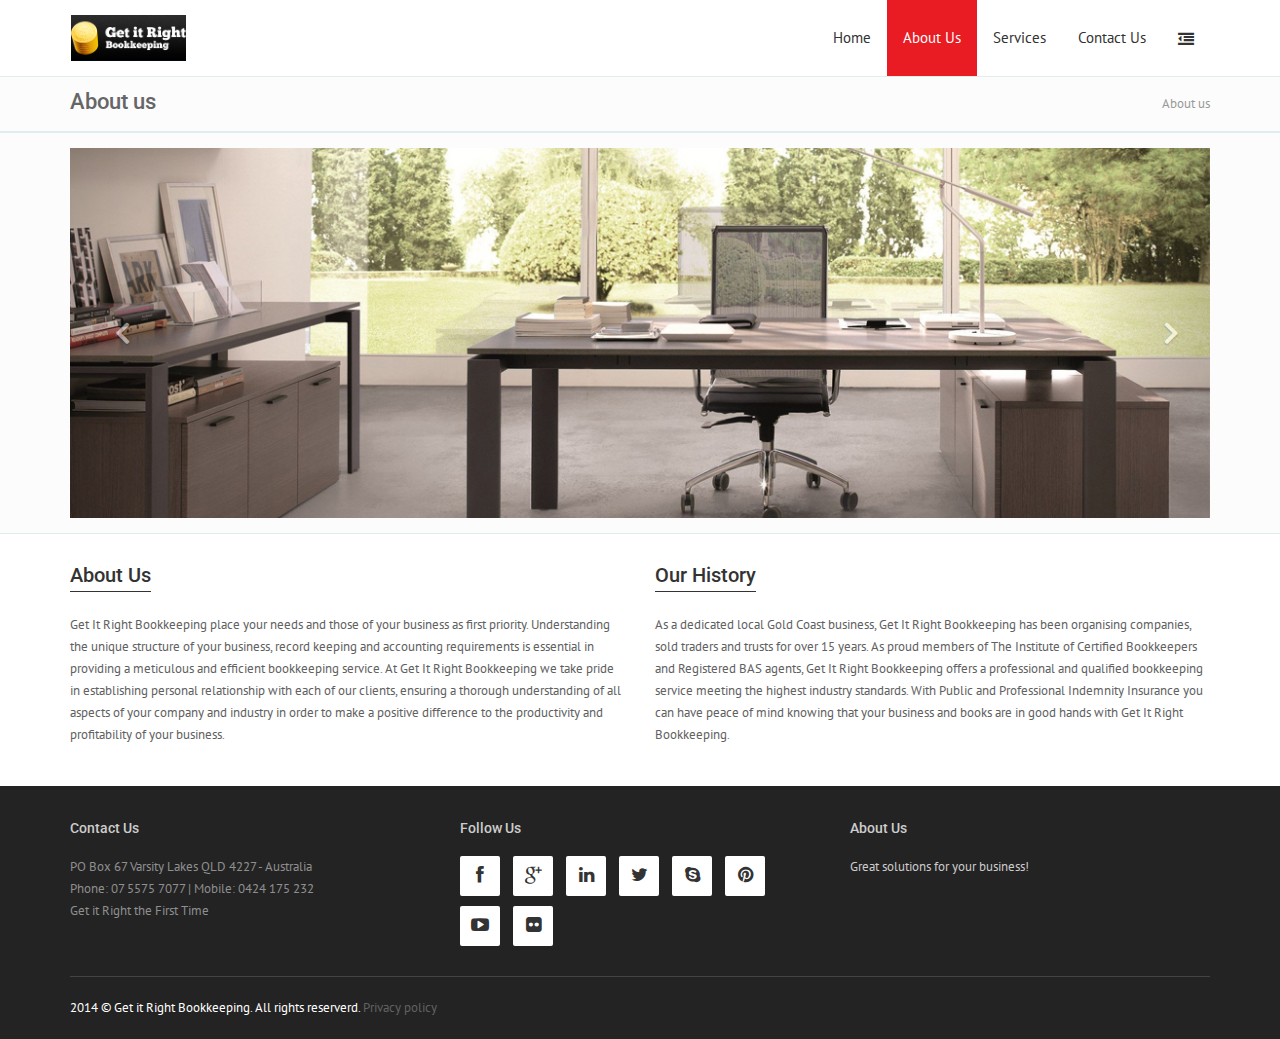
==== about2.html @ 6cb07d74 "Initial commit" ====
<!DOCTYPE html>
<html>
<head>
	<meta charset="utf-8">
    <title>Boomerang - Multipurpose Template: Welcome</title>
    <meta name="viewport" content="width=device-width, initial-scale=1.0">
    
     <!-- Required -->
    <link href="css/global-style.css" rel="stylesheet" type="text/css" media="screen">
    <link rel="icon" href="images/favicon.png" type="image/png">
</head>
<body>

<section id="asideMenu" class="aside-menu">
    <h5 class="side-section-title">Get it Right Bookkeeping</h5>
    <div class="nav">
        <ul>
            <li>
                <a href="index.html">Home</a>
            </li>
            <li>
                <a href="#">About us</a>
            </li>
            <li>
                <a href="services2.html">Services</a>
            </li>
            <li>
                <a href="contact.html">Contact Us</a>
            </li>
        </ul>
    </div>
    
    <h5 class="side-section-title">Social media</h5>
    <div class="social-media">
        <a href="#"><i class="fa fa-facebook facebook"></i></a>
        <a href="#"><i class="fa fa-google-plus google"></i></a>
        <a href="#"><i class="fa fa-twitter twitter"></i></a>
    </div>
    
    <h5 class="side-section-title">Contact information</h5>
    <div class="contact-info">
        <h5>Address</h5>
        <p>PO Box 67 Varsity Lakes QLD 4227 - Australia</p>
        
        <h5>Phone</h5>
        <p>07 5575 7077</p>
        
        <h5>Mobile</h5>
        <p>0424 175 232</p>
    </div>
</section>
<div class="wrapper lw">
<!-- Header: Logo and Main Nav -->
<header>    
	<div id="navOne" class="navbar navbar-wp" role="navigation">
        <div class="container">
            <div class="navbar-header">
                <button type="button" class="navbar-toggle navbar-toggle-aside-menu">
                    <i class="fa fa-outdent icon-custom"></i>
                </button>
                <button type="button" class="navbar-toggle" data-toggle="collapse" data-target=".navbar-collapse">
                    <span class="sr-only">Toggle navigation</span>
                    <span class="icon-bar"></span>
                    <span class="icon-bar"></span>
                    <span class="icon-bar"></span>
                </button>
                <a class="navbar-brand" href="index.html" title="Boomerang | One template. Infinite solutions">
                    <img src="images/logo.jpg" alt="Boomerang | One template. Infinite solutions">
                </a>
            </div>
            <div class="navbar-collapse collapse">
                <ul class="nav navbar-nav navbar-right">
                    <li>
                        <a href="index.html">Home</a>
                    </li>
                    <li class="dropdown  active">
                        <a href="about2.html" class="dropdown-toggle" data-hover="dropdown" data-close-others="true">About Us</a>
                        <ul class="dropdown-menu">
                            <li><a href="work6.html">Certifications</a></li>
                        </ul>
                    </li>
                    <li class="dropdown">
                        <a href="services2.html" class="dropdown-toggle" data-hover="dropdown" data-close-others="true">Services</a>
                        <ul class="dropdown-menu">
                            <li><a href="blog-post.html">Accounts Payable</a></li>
                            <li><a href="blog-post2.html">Accounts Receivable</a></li>
                            <li><a href="blog-post3.html">BAS Management</a></li>
                            <li><a href="blog-post4.html">Employer Obligations</a></li>
                            <li><a href="blog-post5.html">Inventory Management</a></li>
                            <li><a href="blog-post6.html">Managing Business Operations</a></li>
                            <li><a href="blog-post7.html">MYOB and Quickbooks</a></li>
                            <li><a href="blog-post8.html">Payroll and PAYG</a></li>
                            <li><a href="blog-post9.html">Superannuation Preparation</a></li>
                        </ul>
                    </li>
                    <li>
                        <a href="contact.html">Contact Us</a>
                    </li>
                    <li class="hidden-xs">
                        <a href="#" id="cmdAsideMenu" class="dropdown-toggle dropdown-form-toggle" title="Open sidebar">
                            <i class="fa fa-outdent"></i>
                        </a>
                    </li>
                </ul>
               
            </div><!--/.nav-collapse -->
        </div>
    </div>
</header>
    <div class="pg-opt pin">
        <div class="container">
            <div class="row">
                <div class="col-md-6">
                    <h2>About us</h2>
                </div>
                <div class="col-md-6">
                    <ol class="breadcrumb">
                        <li class="active">About us</li>
                    </ol>
                </div>
                
            </div>
        </div>
    </div>
    
    <section class="slice bg-5 p-15">
        <div class="w-section inverse">
            <div class="container">
                <div id="homepageCarousel" class="carousel carousel-1 slide color-two-l" data-ride="carousel">
                    <!-- Indicators -->
                    <ol class="carousel-indicators hide">
                        <li data-target="#homepageCarousel" data-slide-to="0" class="active"></li>
                    </ol>
                    
                    <div class="carousel-inner" style="height:370px;">
                        <div class="item active">
                            <img src="images/prv/about-img-1.jpg" alt="">
                        </div>  
                        <div class="item">
                            <img src="images/prv/about-img-2.jpg" alt="">
                        </div>        
                    </div>
                    
                    <!-- Controls -->
                    <a class="left carousel-control" href="#homepageCarousel" data-slide="prev">
                        <i class="fa fa-angle-left"></i>
                    </a>
                    <a class="right carousel-control" href="#homepageCarousel" data-slide="next">
                        <i class="fa fa-angle-right"></i>
                    </a>     
                </div>
            </div>
        </div>
    </section>
    
    <section class="slice bg-3">
        <div class="w-section inverse">
            <div class="container">
                <div class="row">
                    <div class="col-md-6">
                        <h3 class="section-title">About us</h3>
                        <p>
                        Get It Right Bookkeeping place your needs and those of your business as first priority. Understanding the unique structure of your business, record keeping and accounting requirements is essential in providing a meticulous and efficient bookkeeping service. At Get It Right Bookkeeping we take pride in establishing personal relationship with each of our clients, ensuring a thorough understanding of all aspects of your company and industry in order to make a positive difference to the productivity and profitability of your business.
                        </p>
                    </div>
                    <div class="col-md-6">
                        <h3 class="section-title">Our history</h3>
                        <p>
                       As a dedicated local Gold Coast business, Get It Right Bookkeeping has been organising companies, sold traders and trusts for over 15 years. As proud members of The Institute of Certified Bookkeepers and Registered BAS agents, Get It Right Bookkeeping offers a professional and qualified bookkeeping service meeting the highest industry standards. With Public and Professional Indemnity Insurance you can have peace of mind knowing that your business and books are in good hands with Get It Right Bookkeeping.
                        </p>
                    </div>
                </div>
            </div>
        </div>
    </section>
         
    <footer class="footer">
    <div class="container">
        <div class="row">
            <div class="col-md-4">
                <div class="col">
                   <h4>Contact us</h4>
                   <ul>
                        <li>PO Box 67 Varsity Lakes QLD 4227 - Australia</li>
                        <li>Phone: 07 5575 7077 | Mobile: 0424 175 232 </li>
                        <li>Get it Right the First Time</li>
                    </ul>
                 </div>
            </div>

            <div class="col-md-4">
                <div class="col col-social-icons">
                    <h4>Follow us</h4>
                    <a href="#"><i class="fa fa-facebook"></i></a>
                    <a href="#"><i class="fa fa-google-plus"></i></a>
                    <a href="#"><i class="fa fa-linkedin"></i></a>
                    <a href="#"><i class="fa fa-twitter"></i></a>
                    <a href="#"><i class="fa fa-skype"></i></a>
                    <a href="#"><i class="fa fa-pinterest"></i></a>
                    <a href="#"><i class="fa fa-youtube-play"></i></a>
                    <a href="#"><i class="fa fa-flickr"></i></a>
                </div>
            </div>

             <div class="col-md-4">
                <div class="col">
                    <h4>About us</h4>
                    <p>
                    Great solutions for your business!
                    </p>
                </div>
            </div>
        </div>
        
        <hr>
        
        <div class="row">
            <div class="col-lg-9 copyright">
                2014 © Get it Right Bookkeeping. All rights reserverd. 
                <a href="#">Privacy policy</a>
            </div>
            <div class="col-lg-3 footer-logo">
                
            </div>
        </div>
    </div>
</footer></div>

<!-- JavaScript -->
<script type="text/javascript" src="js/jquery.js"></script>
<script type="text/javascript" src="assets/bootstrap/js/bootstrap.min.js"></script>
<script type="text/javascript" src="js/modernizr.custom.js"></script>
<script type="text/javascript" src="js/jquery.mousewheel-3.0.6.pack.js"></script>
<script type="text/javascript" src="js/jquery.cookie.js"></script>
<script type="text/javascript" src="js/jquery.easing.js"></script>

<!--[if lt IE 9]>
    <script src="js/html5shiv.js"></script>
    <script src="js/respond.min.js"></script>
<![endif]-->

<!-- Plugins -->
<script type="text/javascript" src="assets/hover-dropdown/bootstrap-hover-dropdown.min.js"></script>
<script type="text/javascript" src="assets/masonry/masonry.js"></script>
<script type="text/javascript" src="assets/page-scroller/jquery.ui.totop.min.js"></script>
<script type="text/javascript" src="assets/mixitup/jquery.mixitup.js"></script>
<script type="text/javascript" src="assets/mixitup/jquery.mixitup.init.js"></script>
<script type="text/javascript" src="assets/fancybox/jquery.fancybox.pack.js?v=2.1.5"></script>
<script type="text/javascript" src="assets/easy-pie-chart/jquery.easypiechart.js"></script>
<script type="text/javascript" src="assets/waypoints/waypoints.min.js"></script>
<script type="text/javascript" src="assets/sticky/jquery.sticky.js"></script>
<script type="text/javascript" src="js/jquery.wp.custom.js"></script>
<script type="text/javascript" src="js/jquery.wp.switcher.js"></script>
</body>
</html>
---- css/global-style.css ----
/* CSS crunched with Crunch - http://crunchapp.net/ */
@import url(http://fonts.googleapis.com/css?family=PT+Sans:400,700,400italic);@import "http://fonts.googleapis.com/css?family=Roboto:400,300,500,500italic,700,900,400italic,700italic";@import url(../assets/bootstrap/css/bootstrap.min.css);@import url(../assets/fancybox/jquery.fancybox.css?v=2.1.5);@import url(../font-awesome/css/font-awesome.css);@import url(../assets/animate/animate.css);@import url(../assets/easy-pie-chart/easypiechart.css);@import url(../assets/timeline/timeline.css);body{font-family:"PT Sans",sans-serif !important;font-size:13px;line-height:22px;font-weight:300}body .lw{color:#666}body .ld{color:#888}.body-bg-1{background:url("../images/background/slash_it.png") repeat}.body-bg-2{background:url("../images/background/grey_wash_wall.png") repeat}.body-bg-3{background:url("../images/background/mooning.png") repeat}.body-bg-4{background:url("../images/background/squairy_light.png") repeat}.body-bg-5{background:url("../images/background/bg-img-1.jpg") no-repeat fixed}.body-bg-6{background:url("../images/background/bg-img-2.jpg") no-repeat fixed}.wp-theme-1 .btn{font-weight:normal;white-space:nowrap;vertical-align:middle;cursor:pointer;background-image:none;border:1px solid transparent;border-radius:2px;-webkit-user-select:none;-moz-user-select:none;-ms-user-select:none;-o-user-select:none;user-select:none}.wp-theme-1 .btn i{margin-right:4px}.wp-theme-1 .btn-lg{padding:10px 16px;font-size:18px;line-height:1.33;border-radius:3px}.wp-theme-1 .btn-lg i{font-size:24px;position:relative;top:3px}.wp-theme-1 .btn-xs{padding:4px 10px}.wp-theme-1 .btn-one{background-color:none;border:2px solid #FFF;color:#FFF}.wp-theme-1 .btn-one:hover,.wp-theme-1 .btn-one:focus,.wp-theme-1 .btn-one:active,.wp-theme-1 .btn-one.active,.wp-theme-1 .open .dropdown-toggle.btn-one{color:#e91b23;background-color:#FFF;border-color:#FFF}.wp-theme-1 .btn-one:active,.wp-theme-1 .btn-one.active,.wp-theme-1 .open .dropdown-toggle.btn-one{background-image:none}.wp-theme-1 .btn-two{color:#ffffff;background-color:#e91b23;border:1px solid;border-color:#df1119}.wp-theme-1 .btn-two:hover,.wp-theme-1 .btn-two:focus,.wp-theme-1 .btn-two:active,.wp-theme-1 .btn-two.active,.wp-theme-1 .open .dropdown-toggle.btn-two{color:#ffffff;background-color:#d5070f;border-color:#d5070f}.wp-theme-1 .btn-two:active,.wp-theme-1 .btn-two.active,.wp-theme-1 .open .dropdown-toggle.btn-two{background-image:none}.wp-theme-1 .btn-three{color:#ffffff;background-color:#333;border:1px solid;border-color:#292929}.wp-theme-1 .btn-three:hover,.wp-theme-1 .btn-three:focus,.wp-theme-1 .btn-three:active,.wp-theme-1 .btn-three.active,.wp-theme-1 .open .dropdown-toggle.btn-three{color:#ffffff;background-color:#1f1f1f;border-color:#1f1f1f}.wp-theme-1 .btn-three:active,.wp-theme-1 .btn-three.active,.wp-theme-1 .open .dropdown-toggle.btn-three{background-image:none}.wp-theme-1 .btn-four{background-color:none;border:2px solid #e91b23;color:#e91b23}.wp-theme-1 .btn-four:hover,.wp-theme-1 .btn-four:focus,.wp-theme-1 .btn-four:active,.wp-theme-1 .btn-four.active,.wp-theme-1 .open .dropdown-toggle.btn-four{color:#FFF;background-color:#e91b23}.wp-theme-1 .btn-four:active,.wp-theme-1 .btn-four.active,.wp-theme-1 .open .dropdown-toggle.btn-four{background-image:none}.wp-theme-1 h1,.wp-theme-1 h2,.wp-theme-1 h3,.wp-theme-1 h4,.wp-theme-1 h5,.wp-theme-1 h6{font-family:"Roboto",sans-serif !important}.wp-theme-1 p{line-height:22px}.wp-theme-1 a{color:#616161;cursor:pointer}.wp-theme-1 a:hover{color:#e91b23;text-decoration:none;-o-transition:.3s;-ms-transition:.3s;-moz-transition:.3s;-webkit-transition:.3s;transition:.35s}.wp-theme-1 .bg-2{background:#e91b23;color:#FFF}.wp-theme-1 .lw .bg-5{background:#fcfcfc;border-top:1px solid #e0eded;border-bottom:1px solid #e0eded}.wp-theme-1 .ld .bg-5{background:#363636;border-top:1px solid #444;border-bottom:1px solid #444}.wp-theme-1 .lw .bg-3{background:#fff;color:#616161}.wp-theme-1 .ld .bg-3{background:#202020;color:#888}.wp-theme-1 .bg-4{background:#333;color:#FFF}.wp-theme-1 .dark{background:#333;color:#FFF}.wp-theme-1 .red{background:#e91b23;color:#FFF}.wp-theme-1 .orange{background:#f39c12;color:#FFF}.wp-theme-1 .green{background:#f39c12;color:#FFF}.wp-theme-1 .blue{background:#3498db;color:#FFF}.wp-theme-1 .light{background:#fff;color:#616161 !important}.wp-theme-1 .blockquote-1:hover{border-color:#e91b23}.wp-theme-1 .blockquote-1 p{font-size:13px}.wp-theme-1 .section-title{display:inline-block;border-bottom:1px solid #333;margin:0 0 15px 0;padding:0 0 5px 0;font-size:20px;font-weight:500;text-transform:capitalize;position:relative;overflow:hidden}.wp-theme-1 .lw .section-title{color:#333}.wp-theme-1 .ld .section-title{color:#fff}.wp-theme-1 .section-title.white{color:#fff;border-bottom:1px solid #fff}.wp-theme-1 .navbar-wp{margin:0;padding:0;border:0;border-radius:0;z-index:1000}.wp-theme-1 .lw .navbar-wp{background:#fff;border-bottom:1px solid #e0eded}.wp-theme-1 .ld .navbar-wp{background:#181818;border-bottom:1px solid #444}.wp-theme-1 .ld .sticky-wrapper .navbar-wp{background:rgba(24,24,24,0.85);border-bottom:1px solid #444}.wp-theme-1 .navbar-wp .navbar-nav>li>a{padding:28px 16px;margin-right:0;font-size:15px;font-weight:normal}.wp-theme-1 .lw .navbar-wp .navbar-nav>li>a{color:#333}.wp-theme-1 .ld .navbar-wp .navbar-nav>li>a{color:#fff}.wp-theme-1 .lw .navbar-wp .navbar-nav>li>a{color:#333}.wp-theme-1 .lw .navbar-wp .navbar-nav>li>a.dropdown-form-toggle{color:#333}.wp-theme-1 .lw .navbar-wp .navbar-nav>li>a:hover,.wp-theme-1 .lw .navbar-wp .navbar-nav>li>a:focus{color:#fff;background-color:#e91b23}.wp-theme-1 .ld .navbar-wp .navbar-nav>li>a{color:#fff}.wp-theme-1 .ld .navbar-wp .navbar-nav>li>a.dropdown-form-toggle{color:#fff}.wp-theme-1 .ld .navbar-wp .navbar-nav>li>a:hover,.wp-theme-1 .ld .navbar-wp .navbar-nav>li>a:focus{color:#fff;background-color:#e91b23}.wp-theme-1 .navbar-wp .navbar-nav>.active>a,.wp-theme-1 .navbar-wp .navbar-nav>.active>a:hover,.wp-theme-1 .navbar-wp .navbar-nav>.active>a:focus{color:#fff !important;background-color:#e91b23;border-radius:0}.wp-theme-1 .navbar-wp .navbar-nav>.disabled>a,.wp-theme-1 .navbar-wp .navbar-nav>.disabled>a:hover,.wp-theme-1 .navbar-wp .navbar-nav>.disabled>a:focus{color:#cccccc;background-color:transparent}.wp-theme-1 .navbar-wp .navbar-nav>.open>a,.wp-theme-1 .navbar-wp .navbar-nav>.open>a:hover,.wp-theme-1 .navbar-wp .navbar-nav>.open>a:focus{color:#FFF !important;background-color:#e91b23}.wp-theme-1 .navbar-wp .navbar-nav>.open>a .caret,.wp-theme-1 .navbar-wp .navbar-nav>.open>a:hover .caret,.wp-theme-1 .navbar-wp .navbar-nav>.open>a:focus .caret{border-top-color:#FFF;border-bottom-color:#FFF}.wp-theme-1 .navbar-wp .navbar-nav>.dropdown>a .caret{border-top-color:#4c4c4c;border-bottom-color:#4c4c4c}.wp-theme-1 .navbar-wp .navbar-nav>li>a.dropdown-form-toggle,.wp-theme-1 .navbar-wp .navbar-nav>li>a.dropdown-form-toggle:hover,.wp-theme-1 .navbar-wp .navbar-nav>li>a.dropdown-form-toggle:focus{padding:15px 16px;margin-top:14px;font-size:16px;font-weight:normal;background:none;color:#e91b23}.wp-theme-1 .navbar-wp .navbar-nav>.open>a.dropdown-form-toggle,.wp-theme-1 .navbar-wp .navbar-nav>.open>a.dropdown-form-toggle:hover,.wp-theme-1 .navbar-wp .navbar-nav>.open>a.dropdown-form-toggle:focus{color:#e91b23 !important;background-color:none}.wp-theme-1 .navbar-wp .navbar-toggle{border-color:#333;margin-top:20px}.wp-theme-1 .navbar-wp .navbar-toggle .icon-bar{background-color:#4c4c4c}.wp-theme-1 .navbar-wp .navbar-toggle .icon-custom{font-size:18px}.wp-theme-1 .navbar-wp .navbar-toggle:hover,.wp-theme-1 .navbar-wp .navbar-toggle:focus{background-color:#e91b23;border-color:#e91b23}.wp-theme-1 .navbar-wp .navbar-toggle:hover .icon-bar,.wp-theme-1 .navbar-wp .navbar-toggle:focus .icon-bar{background-color:#FFF}.wp-theme-1 .navbar-wp .navbar-toggle:hover .icon-custom,.wp-theme-1 .navbar-wp .navbar-toggle:focus .icon-custom{color:#FFF}.wp-theme-1 .navbar-wp .navbar-toggle-aside-menu{padding:8px 10px 2px 10px}.wp-theme-1 .navbar-wp .navbar-collapse,.wp-theme-1 .navbar-wp .navbar-form{border-color:#e7e7e7}.wp-theme-1 .navbar-wp .navbar-nav>.dropdown>a:hover .caret,.wp-theme-1 .navbar-wp .navbar-nav>.dropdown>a:focus .caret{border-top-color:#FFF;border-bottom-color:#FFF}.wp-theme-1 .navbar-wp .dropdown-menu{min-width:220px;background:#FFF;border:0;border-top:1px solid #e91b23;border-bottom:3px solid #e91b23;border-radius:0}.wp-theme-1 .navbar-wp .dropdown-menu>li{border-bottom:1px solid #e0eded}.wp-theme-1 .navbar-wp .dropdown-menu>li:last-child{border:0}.wp-theme-1 .navbar-wp .dropdown-menu>li>a{color:#333;padding:8px 15px}.wp-theme-1 .navbar-wp .dropdown-menu>li>a:hover{background:#e91b23;color:#FFF}.wp-theme-1 .navbar-wp .dropdown-menu label.checkbox{color:#333}.wp-theme-1 .navbar-wp .dropdown-form h4{margin:0;padding:15px 15px 5px 15px;color:#FFF}.wp-theme-1 .navbar-wp .dropdown-menu-user{border:1px solid #e0eded;border-top-color:transparent}.wp-theme-1 .navbar-wp .dropdown-menu-user{background:#fff}.wp-theme-1 .navbar-wp .navbar-right .dropdown-menu-user{background:#fff;border-color:transparent}.wp-theme-1 .navbar-wp .navbar-right .social-link{width:40px;height:40px;line-height:20px;text-align:center;padding:10px;margin:18px 0;border-radius:100%}.wp-theme-1 .navbar-wp .navbar-right .social-link.facebook:hover{background:#43609c;color:#fff}.wp-theme-1 .navbar-wp .navbar-right .social-link.pinterest:hover{background:#cb2027;color:#fff}.wp-theme-1 .navbar-wp .navbar-right .social-link.twitter:hover{background:#62addb;color:#fff}.wp-theme-1 .lw .navbar-wp.navbar-contrasted .navbar-nav>li>a:hover,.wp-theme-1 .lw .navbar-wp.navbar-contrasted .navbar-nav>li>a:focus{color:#fff;background-color:#2c2c2c}.wp-theme-1 .ld .navbar-wp.navbar-contrasted .navbar-nav>li>a:hover,.wp-theme-1 .ld .navbar-wp.navbar-contrasted .navbar-nav>li>a:focus{color:#fff;background-color:#2c2c2c}.wp-theme-1 .navbar-wp.navbar-contrasted .navbar-nav>.open>a,.wp-theme-1 .navbar-wp.navbar-contrasted .navbar-nav>.open>a:hover,.wp-theme-1 .navbar-wp.navbar-contrasted .navbar-nav>.open>a:focus{color:#FFF;background-color:#2c2c2c}.wp-theme-1 .navbar-wp.navbar-contrasted .navbar-nav>.open>a .caret,.wp-theme-1 .navbar-wp.navbar-contrasted .navbar-nav>.open>a:hover .caret,.wp-theme-1 .navbar-wp.navbar-contrasted .navbar-nav>.open>a:focus .caret{border-top-color:#FFF;border-bottom-color:#FFF}.wp-theme-1 .navbar-wp.navbar-contrasted .navbar-nav>.dropdown>a .caret{border-top-color:#4c4c4c;border-bottom-color:#4c4c4c}.wp-theme-1 .navbar-wp.navbar-contrasted .navbar-nav>li>a.dropdown-form-toggle{padding:15px 16px;margin-top:14px;font-size:16px;font-weight:normal;background:none}.wp-theme-1 .navbar-wp.navbar-contrasted .navbar-nav>li>a.dropdown-form-toggle:hover,.wp-theme-1 .navbar-wp.navbar-contrasted .navbar-nav>li>a.dropdown-form-toggle:focus{background:none;color:#e91b23}.wp-theme-1 .navbar-wp.navbar-contrasted .dropdown-menu-user:after{bottom:100%;right:100%;border:solid transparent;content:" ";height:0;width:0;position:absolute;pointer-events:none}.wp-theme-1 .navbar-wp.navbar-contrasted .dropdown-menu-user:after{border-color:rgba(136,183,213,0);border-bottom-color:#2c2c2c;border-width:10px;margin-right:-35px}.wp-theme-1 .navbar-wp.navbar-contrasted .navbar-right .dropdown-menu-user:after{bottom:100%;left:100%;border:solid transparent;content:" ";height:0;width:0;position:absolute;pointer-events:none}.wp-theme-1 .navbar-wp.navbar-contrasted .navbar-right .dropdown-menu-user:after{border-color:rgba(136,183,213,0);border-bottom-color:#2c2c2c;border-width:10px;margin-left:-35px}.wp-theme-1 .navbar-wp.navbar-contrasted .dropdown-menu{min-width:220px;background:#2c2c2c;border:0;border-top:0;border-bottom:0;border-radius:0}.wp-theme-1 .navbar-wp.navbar-contrasted .dropdown-menu>li{border-bottom:1px solid #262626}.wp-theme-1 .navbar-wp.navbar-contrasted .dropdown-menu>li>a{color:#fff;padding:8px 15px}.wp-theme-1 .navbar-wp.navbar-contrasted .dropdown-menu>li>a:hover{background:#e91b23;color:#FFF}.wp-theme-1 .navbar-wp.navbar-contrasted .dropdown-menu label.checkbox{color:#fff}.wp-theme-1 .navbar-wp.navbar-contrasted .dropdown-form h4{margin:0;padding:15px 15px 5px 15px;color:#FFF}.wp-theme-1 .dropdown-submenu{position:relative}.wp-theme-1 .dropdown-submenu>.dropdown-menu{top:-5px;left:100%;margin-top:0;margin-left:-1px}.wp-theme-1 .dropdown-submenu:hover>.dropdown-menu{display:block}.wp-theme-1 .dropdown-submenu>a:after{display:block;content:" ";float:right;width:0;height:0;border-color:transparent;border-style:solid;border-width:3px 0 3px 3px;border-left-color:#ccc;margin-top:5px;margin-right:-6px}.wp-theme-1 .dropdown-submenu:hover>a:after{border-left-color:#fff}.wp-theme-1 .dropdown-submenu.pull-left{float:none}.wp-theme-1 .dropdown-submenu.pull-left>.dropdown-menu{left:-100%;margin-left:10px}.wp-theme-1 .nav>ul{margin:0;padding:0;list-style:none}.wp-theme-1 .nav>ul>li{border-bottom:1px solid #333}.wp-theme-1 .nav>ul>li>a{display:block;padding:10px 15px;font-size:14px;color:#fff}.wp-theme-1 .nav>ul>li>a:hover{text-decoration:none;color:#e91b23;background:#292929}.wp-theme-1 .nav>ul>li>a>i{margin-right:5px}.wp-theme-1 .lw .pg-opt{border-bottom:1px solid #e0eded;background:#fcfcfc}.wp-theme-1 .ld .pg-opt{border-bottom:1px solid #444;background:#111}.wp-theme-1 .pg-opt.fixed{width:100%;position:fixed;top:0px;background:rgba(250,250,250,0.9);border-bottom:1px solid #e0eded;z-index:900}.wp-theme-1 .pg-opt h2{margin:0;padding:14px 0;font-size:22px;line-height:100%}.wp-theme-1 .pg-opt.fixed h2{margin-bottom:15px}.wp-theme-1 .pg-opt hr{margin:0;border-top-color:#dde1e6;-webkit-box-shadow:0 1px 0 #fbfbfc;-moz-box-shadow:0 1px 0 #fbfbfc;box-shadow:0 1px 0 #fbfbfc}.wp-theme-1 .pg-opt.fixed hr{display:none}.wp-theme-1 .pg-opt .breadcrumb{float:right;margin:0;padding:16px 0;background:none;border-radius:0}.wp-theme-1 .pg-opt .breadcrumb a{color:#e91b23}@media only screen and (max-width:767px){.wp-theme-1 .pg-opt .pg-nav{float:left;margin-bottom:10px}.wp-theme-1 .pg-opt h2{padding:20px 0 0 0}}.wp-theme-1 .page-header{margin:0;border:0}.wp-theme-1 .page-header p{font-size:16px}.wp-theme-1 .w-box{margin:0 0 15px 0;-webkit-transition:all 0.3s linear;transition:all 0.3s linear;position:relative;overflow:hidden;cursor:default;border:1px solid #e0eded}.wp-theme-1 .w-box:before,.wp-theme-1 .w-box:after{display:table;content:""}.wp-theme-1 .w-box:after{clear:both}.wp-theme-1 .w-box h1{margin:0;padding:10px 15px;font-weight:500;font-size:20px}.wp-theme-1 .lw .w-box h2{margin:0;padding:12px 15px 0px 15px;font-weight:500;font-size:16px;color:#333}.wp-theme-1 .ld .w-box h2{margin:0;padding:12px 15px 0px 15px;font-weight:500;font-size:16px;color:#fff}.wp-theme-1 .w-box.inner h2{padding:10px 0}.wp-theme-1 .w-box small{display:block;font-size:12px;margin-top:3px}.wp-theme-1 .w-box p{margin:6px 0;padding:0 15px;padding-bottom:8px}.wp-theme-1 .w-box time{display:block;padding:8px 15px 0 15px}.wp-theme-1 .w-box .w-footer{padding:10px 15px;border-top:1px solid #f1f1f1}.wp-theme-1 .w-box .w-footer:before,.wp-theme-1 .w-box .w-footer:after{display:table;content:""}.wp-theme-1 .w-box .w-footer:after{clear:both}.wp-theme-1 .w-box .w-footer small{font-size:12px}.wp-theme-1 .w-box .w-box-parent{-webkit-transition:all 0.3s linear;transition:all 0.3s linear}.wp-theme-1 .w-box .date-over{padding:10px;background:#fff;position:absolute;top:15px;right:15px;text-align:center;font-weight:normal}.wp-theme-1 .w-box .date-over.small{padding:4px 8px;font-size:12px}.wp-theme-1 .w-box .date-over strong{font-size:12px;display:block;font-weight:normal}.wp-theme-1 .w-box.dark{background:#333}.wp-theme-1 .w-box.dark h2{color:#fff}.wp-theme-1 .w-box.white h2{border-bottom:0;text-align:center}.wp-theme-1 .w-box.white .thmb-img{text-align:center;padding:15px 0}.wp-theme-1 .lw .w-box.white{background:#FFF}.wp-theme-1 .lw .w-box.white .thmb-img i{font-size:64px;color:#616161}.wp-theme-1 .ld .w-box.white{background:#202020;border:1px solid #444}.wp-theme-1 .ld .w-box.white .thmb-img i{font-size:64px;color:#616161}.wp-theme-1 .w-box.w-box-inverse .thmb-img i{width:100px;height:100px;border-radius:100px;font-size:34px;line-height:100px;text-align:center}.wp-theme-1 .lw .w-box.w-box-inverse .thmb-img i{background:#fcfcfc;color:#e91b23}.wp-theme-1 .ld .w-box.w-box-inverse .thmb-img i{background:#363636;color:#fff}.wp-theme-1 .w-box.w-box-inverse .thmb-img:hover i{background:#e91b23;color:#FFF}.wp-theme-1 .c-box{border:1px solid #e91b23}.wp-theme-1 .c-box .c-box-header{padding:10px 15px;background:#e91b23;color:#fff;font-size:16px;text-transform:capitalize}.wp-theme-1 .c-box .table{margin:0}.wp-theme-1 .ld .w-section h4,.wp-theme-1 .ld .w-section h3,.wp-theme-1 .ld .w-section h2{color:#fff}.wp-theme-1 .w-section .aside-feature{margin:10px;cursor:default}.wp-theme-1 .w-section .aside-feature .icon-feature{font-size:68px;margin-top:10px;text-align:center;display:block}.wp-theme-1 .w-section .aside-feature:hover .icon-feature,.wp-theme-1 .w-section .aside-feature:hover h4{color:#e91b23}.wp-theme-1 .w-section .aside-feature .img-feature{margin-top:4px;display:block}.wp-theme-1 .w-section .aside-feature .img-feature img{width:78px}.wp-theme-1 .layer-slider-wrapper{max-height:500px;overflow:hidden;border-bottom:1px solid #e0eded}.wp-theme-1 .layer-slider-wrapper .title{font-size:36px;line-height:46px;font-weight:500;color:#333;text-transform:capitalize}.wp-theme-1 .layer-slider-wrapper .title.title-base{font-size:36px;line-height:46px;font-weight:500;color:#FFF;background:#e91b23;text-transform:capitalize}.wp-theme-1 .layer-slider-wrapper .title.title-dark{font-size:36px;line-height:46px;font-weight:500;color:#333;text-transform:capitalize}.wp-theme-1 .layer-slider-wrapper .subtitle{font-size:22px;line-height:30px;color:#e91b23;text-transform:capitalize}.wp-theme-1 .layer-slider-wrapper .list-item{font-size:18px;line-height:30px;padding-left:30px;color:#e91b23;text-transform:capitalize}.wp-theme-1 .layer-slider-wrapper .text-standard{font-size:16px;line-height:22px}.wp-theme-1 .box-element{padding:20px}.wp-theme-1 .box-element:nth-child(n+1){margin-top:20px}.wp-theme-1 .box-element h1{margin:10px 0 !important;font-size:20px;line-height:26px;font-weight:400}.wp-theme-1 .box-element.box-element-bordered{background:transparent !important;border:1px solid #e91b23}.wp-theme-1 .box-element.box-element-outer{padding-left:0;padding-right:0}.wp-theme-1 .pricing-plans .plan-header .popular-tag{background:#333;border-bottom:1px solid #FFF;color:#fff}.wp-theme-1 .carousel-2{position:relative}.wp-theme-1 .carousel-2 .item{padding:36px 0 !important}.wp-theme-1 .carousel-2 .carousel-indicators{bottom:0}.wp-theme-1 .carousel-2 .carousel-indicators li{background-color:#f5f5f5;border:1px solid #ddd;border-radius:10px}.wp-theme-1 .carousel-2 .carousel-indicators .active{background-color:#e91b23}.wp-theme-1 .carousel-2 .img-thumbnail{margin-top:26px}.wp-theme-1 .carousel-2 h2{font-size:22px}.wp-theme-1 .carousel-2 .carousel-nav a{width:30px;height:30px;line-height:30px;position:absolute;top:10px;right:0;margin-top:0;font-size:18px;text-align:center;border:1px solid transparent;background:#f5f5f5;color:#e91b23;opacity:1}.wp-theme-1 .carousel-2 .carousel-nav a:hover{background:#e91b23 !important;color:#fff}.wp-theme-1 .carousel-2 .carousel-nav a.left{right:36px}.wp-theme-1 .carousel-2 .carousel-nav a.right{right:0}.wp-theme-1 .carousel-2 .carousel-control i{position:absolute;top:50%;font-size:22px;margin-top:-11px}.wp-theme-1 .carousel-2 .carousel-control.left i{left:18px}.wp-theme-1 .carousel-2 .carousel-control.right i{right:18px}.wp-theme-1 .carousel-3{position:relative}.wp-theme-1 .carousel-3 .carousel-nav a{width:30px;height:30px;line-height:30px;position:absolute;top:-50px;right:0;margin-top:0;font-size:18px;text-align:center;border:1px solid transparent;background:#f5f5f5;color:#e91b23;opacity:1}.wp-theme-1 .carousel-3 .carousel-nav a:hover{background:#e91b23 !important;color:#fff}.wp-theme-1 .carousel-3 .carousel-nav a.left{right:36px}.wp-theme-1 .carousel-3 .carousel-nav a.right{right:0}.wp-theme-1 .carousel-3 .carousel-nav a:hover{background:#FFF}.wp-theme-1 .carousel-testimonials{position:relative;border:1px solid #e0eded}.wp-theme-1 .like-button .button{display:block;text-align:right;padding-top:10px;color:#ddd}.wp-theme-1 .like-button .button i{font-size:20px;color:#ddd}.wp-theme-1 .like-button .button.liked i{color:#e91b23}.wp-theme-1 .like-button .count{display:block;text-align:right;position:relative;top:-7px}.wp-theme-1 .like-button.inline .button{display:inline-block;padding:0}.wp-theme-1 .like-button.inline .count{display:inline-block;top:-2px}.wp-theme-1 .like-button.inline .count small{font-size:13px}.wp-theme-1 .side-like-box{text-align:center;padding:5px 5px 0 5px;margin-top:10px}.wp-theme-1 .side-like-box .button{text-align:center;padding:0}.wp-theme-1 .side-like-box .count{text-align:center}.wp-theme-1 .side-like-box i{font-size:24px}.wp-theme-1 ul.list-listings{margin:0 0 20px 0;padding:0;list-style:none}.wp-theme-1 ul.list-listings li{margin-bottom:30px;border:1px solid #f3f3f3;overflow:hidden}.wp-theme-1 ul.list-listings li.featured{border-color:#e91b23}.wp-theme-1 ul.list-listings li:before,.wp-theme-1 ul.list-listings li:after{content:"";display:table}.wp-theme-1 ul.list-listings li:after{clear:both}.wp-theme-1 ul.list-listings .listing-header{clear:both;padding:8px 15px;font-weight:600;text-transform:uppercase}.wp-theme-1 ul.list-listings .listing-image{width:25%;height:150px;float:left;overflow:hidden}.wp-theme-1 ul.list-listings .listing-body{width:50%;height:150px;padding:15px;float:left;background:#fcfcfc;border-right:1px solid #fcfcfc}.wp-theme-1 ul.list-listings .listing-body h3{margin:0;padding:0;font-size:18px;font-weight:500;line-height:25px}.wp-theme-1 ul.list-listings .listing-body h4{font-size:14px;font-weight:normal;line-height:22px}.wp-theme-1 ul.list-listings .listing-actions{width:25%;height:110px;padding-top:40px;float:left;text-align:center}.wp-theme-1 ul.list-listings .listing-actions .btn{margin-top:6px}.wp-theme-1 ul.list-check{list-style:none;margin:0;margin-bottom:15px;padding:0}.wp-theme-1 ul.list-check li{padding:4px 0;margin:0;display:block;width:100%}.wp-theme-1 ul.list-check li i{color:#e91b23;font-style:normal;margin-right:4px}.wp-theme-1 ul.list-check li span{font-size:14px}.wp-theme-1 ul.categories{list-style:none;margin:0;padding:0 !important;border:1px solid #e0eded;overflow:hidden}.wp-theme-1 ul.categories li{border-bottom:1px solid #e0eded;position:reltive}.wp-theme-1 ul.categories li:last-child{border:0}.wp-theme-1 ul.categories li a{display:block;padding:10px 15px}.wp-theme-1 ul.categories li a:after{font-family:'FontAwesome';content:"\f105";position:relative;top:0;float:right}.wp-theme-1 ul.categories li a:hover{background:#e91b23;color:#FFF;text-decoration:none}.wp-theme-1 ul.categories li a i{display:inline-block;vertical-align:middle;padding-right:5px;font-style:normal;color:#999;font-size:11px}.wp-theme-1 ul.categories li a:hover i{color:#FFF}.wp-theme-1 .timeline .year{width:100%;background:#333;padding:8px 10px;margin:20px auto 40px !important;font-size:20px}.wp-theme-1 .timeline .year{border-radius:3px}.wp-theme-1 .timeline .event{padding:0;border:1px solid #e0eded;border-radius:0}.wp-theme-1 .timeline .event:nth-child(2n):before{content:"";display:inline-block;position:absolute;right:-6.8% !important;top:20px;width:10px;height:10px;background:#e91b23;-moz-border-radius:50%;-webkit-border-radius:50%;border-radius:50%}.wp-theme-1 .timeline .event:nth-child(2n-1):after{content:"";display:inline-block;position:absolute;left:-12px !important;top:12px;width:0;height:0;border-right:12px solid #FFF;border-top:12px solid transparent;border-bottom:12px solid transparent}.wp-theme-1 .timeline .event:nth-child(2n-1):before{content:"";display:inline-block;position:absolute;left:-6.5% !important;top:20px;width:10px;height:10px;background:#e91b23;-moz-border-radius:50%;-webkit-border-radius:50%;border-radius:50%}.wp-theme-1 .timeline .event-date{margin:0;background:#FFF;border-bottom:1px solid #e0eded;text-align:left;padding:10px 10px;font-weight:500;font-size:14px}.wp-theme-1 .timeline .event:nth-child(2n) .event-date:after{content:"";display:inline-block;position:absolute;right:-12px !important;top:12px;width:0;height:0;border-left:12px solid #fff;border-top:12px solid transparent;border-bottom:12px solid transparent;z-index:20}.wp-theme-1 .timeline .event:nth-child(2n) .event-date:before{content:"";display:inline-block;position:absolute;top:11px;right:-13px;width:0;height:0;border-left:13px solid #ddd;border-top:13px solid transparent;border-bottom:13px solid transparent;z-index:0}.wp-theme-1 .timeline .event:nth-child(2n-1) .event-date:after{content:"";display:inline-block;position:absolute;left:-12px !important;top:12px;width:0;height:0;border-right:12px solid #fff;border-top:12px solid transparent;border-bottom:12px solid transparent;z-index:20}.wp-theme-1 .timeline .event:nth-child(2n-1) .event-date:before{content:"";display:inline-block;position:absolute;top:11px;left:-13px;width:0;height:0;border-right:13px solid #ddd;border-top:13px solid transparent;border-bottom:13px solid transparent;z-index:0}.wp-theme-1 .timeline .event-date small{display:block;font-size:12px;color:#a1a1a1;font-weight:normal}.wp-theme-1 .timeline .event-date i{margin-right:7px}.wp-theme-1 .timeline .event-body{background:#f8f8f8}.wp-theme-1 .timeline .event-footer{margin:0;text-align:left;padding:8px 10px;background:none;border-top:1px solid #e0eded}.wp-theme-1 .timeline .event-footer:after,.wp-theme-1 .timeline .event-footer:before{display:table;content:" "}.wp-theme-1 .timeline .event-footer:after{clear:both}.wp-theme-1 .timeline .event img{margin:0}.wp-theme-1 .timeline p{padding:20px 10px;text-align:left}.wp-theme-1 .timeline iframe{margin:10px 0 0 0}.wp-theme-1 #toTop{display:none;text-decoration:none;position:fixed;bottom:10px;right:10px;overflow:hidden;width:40px;height:40px;border:none;text-indent:100%;background:#555;border-radius:3px}.wp-theme-1 #toTopHover{background:#e91b23;width:40px;height:40px;display:block;overflow:hidden;float:left;opacity:0;-moz-opacity:0;filter:alpha(opacity=0)}.wp-theme-1 #toTop:active,.wp-theme-1 #toTop:focus{outline:none}.wp-theme-1 #toTop:before{font-family:'FontAwesome';content:"\f106";color:#ffffff;font-size:20px;position:absolute;top:50%;left:50%;width:20px;height:20px;text-align:center;line-height:20px;margin-top:-10px;margin-left:-10px;text-indent:0}.wp-theme-1 .widget.tags-wr{padding-bottom:15px}.wp-theme-1 .tags-list:before,.wp-theme-1 .tags-list:after{display:table;content:""}.wp-theme-1 .tags-list:after{clear:both}.wp-theme-1 .tags-list{list-style:none;padding-left:0;margin:0}.wp-theme-1 .tags-list li{border:1px solid #e91b23;background:#FFF;padding:5px;float:left;margin-right:5px;margin-bottom:5px;color:#e91b23;font-size:12px}.wp-theme-1 .tags-list li a{color:#e91b23;margin-left:4px}.wp-theme-1 .tags-list li:hover{background:#e91b23;color:#FFF}.wp-theme-1 .tags-list li:hover a{color:#FFF;text-decoration:none}.wp-theme-2 .btn{font-weight:normal;white-space:nowrap;vertical-align:middle;cursor:pointer;background-image:none;border:1px solid transparent;border-radius:2px;-webkit-user-select:none;-moz-user-select:none;-ms-user-select:none;-o-user-select:none;user-select:none}.wp-theme-2 .btn i{margin-right:4px}.wp-theme-2 .btn-lg{padding:10px 16px;font-size:18px;line-height:1.33;border-radius:3px}.wp-theme-2 .btn-lg i{font-size:24px;position:relative;top:3px}.wp-theme-2 .btn-xs{padding:4px 10px}.wp-theme-2 .btn-one{background-color:none;border:2px solid #FFF;color:#FFF}.wp-theme-2 .btn-one:hover,.wp-theme-2 .btn-one:focus,.wp-theme-2 .btn-one:active,.wp-theme-2 .btn-one.active,.wp-theme-2 .open .dropdown-toggle.btn-one{color:#563d7c;background-color:#FFF;border-color:#FFF}.wp-theme-2 .btn-one:active,.wp-theme-2 .btn-one.active,.wp-theme-2 .open .dropdown-toggle.btn-one{background-image:none}.wp-theme-2 .btn-two{color:#ffffff;background-color:#563d7c;border:1px solid;border-color:#4c3372}.wp-theme-2 .btn-two:hover,.wp-theme-2 .btn-two:focus,.wp-theme-2 .btn-two:active,.wp-theme-2 .btn-two.active,.wp-theme-2 .open .dropdown-toggle.btn-two{color:#ffffff;background-color:#422968;border-color:#422968}.wp-theme-2 .btn-two:active,.wp-theme-2 .btn-two.active,.wp-theme-2 .open .dropdown-toggle.btn-two{background-image:none}.wp-theme-2 .btn-three{color:#ffffff;background-color:#333;border:1px solid;border-color:#292929}.wp-theme-2 .btn-three:hover,.wp-theme-2 .btn-three:focus,.wp-theme-2 .btn-three:active,.wp-theme-2 .btn-three.active,.wp-theme-2 .open .dropdown-toggle.btn-three{color:#ffffff;background-color:#1f1f1f;border-color:#1f1f1f}.wp-theme-2 .btn-three:active,.wp-theme-2 .btn-three.active,.wp-theme-2 .open .dropdown-toggle.btn-three{background-image:none}.wp-theme-2 .btn-four{background-color:none;border:2px solid #563d7c;color:#563d7c}.wp-theme-2 .btn-four:hover,.wp-theme-2 .btn-four:focus,.wp-theme-2 .btn-four:active,.wp-theme-2 .btn-four.active,.wp-theme-2 .open .dropdown-toggle.btn-four{color:#FFF;background-color:#563d7c}.wp-theme-2 .btn-four:active,.wp-theme-2 .btn-four.active,.wp-theme-2 .open .dropdown-toggle.btn-four{background-image:none}.wp-theme-2 h1,.wp-theme-2 h2,.wp-theme-2 h3,.wp-theme-2 h4,.wp-theme-2 h5,.wp-theme-2 h6{font-family:"Roboto",sans-serif !important}.wp-theme-2 p{line-height:22px}.wp-theme-2 a{color:#616161;cursor:pointer}.wp-theme-2 a:hover{color:#563d7c;text-decoration:none;-o-transition:.3s;-ms-transition:.3s;-moz-transition:.3s;-webkit-transition:.3s;transition:.35s}.wp-theme-2 .bg-2{background:#563d7c;color:#FFF}.wp-theme-2 .lw .bg-5{background:#fcfcfc;border-top:1px solid #e0eded;border-bottom:1px solid #e0eded}.wp-theme-2 .ld .bg-5{background:#363636;border-top:1px solid #444;border-bottom:1px solid #444}.wp-theme-2 .lw .bg-3{background:#fff;color:#616161}.wp-theme-2 .ld .bg-3{background:#202020;color:#888}.wp-theme-2 .bg-4{background:#333;color:#FFF}.wp-theme-2 .dark{background:#333;color:#FFF}.wp-theme-2 .red{background:#e91b23;color:#FFF}.wp-theme-2 .orange{background:#f39c12;color:#FFF}.wp-theme-2 .green{background:#f39c12;color:#FFF}.wp-theme-2 .blue{background:#3498db;color:#FFF}.wp-theme-2 .light{background:#fff;color:#616161 !important}.wp-theme-2 .blockquote-1:hover{border-color:#563d7c}.wp-theme-2 .blockquote-1 p{font-size:13px}.wp-theme-2 .section-title{display:inline-block;border-bottom:1px solid #333;margin:0 0 15px 0;padding:0 0 5px 0;font-size:20px;font-weight:500;text-transform:capitalize;position:relative;overflow:hidden}.wp-theme-2 .lw .section-title{color:#333}.wp-theme-2 .ld .section-title{color:#fff}.wp-theme-2 .section-title.white{color:#fff;border-bottom:1px solid #fff}.wp-theme-2 .navbar-wp{margin:0;padding:0;border:0;border-radius:0;z-index:1000}.wp-theme-2 .lw .navbar-wp{background:#fff;border-bottom:1px solid #e0eded}.wp-theme-2 .ld .navbar-wp{background:#181818;border-bottom:1px solid #444}.wp-theme-2 .ld .sticky-wrapper .navbar-wp{background:rgba(24,24,24,0.85);border-bottom:1px solid #444}.wp-theme-2 .navbar-wp .navbar-nav>li>a{padding:28px 16px;margin-right:0;font-size:15px;font-weight:normal}.wp-theme-2 .lw .navbar-wp .navbar-nav>li>a{color:#333}.wp-theme-2 .ld .navbar-wp .navbar-nav>li>a{color:#fff}.wp-theme-2 .lw .navbar-wp .navbar-nav>li>a{color:#333}.wp-theme-2 .lw .navbar-wp .navbar-nav>li>a.dropdown-form-toggle{color:#333}.wp-theme-2 .lw .navbar-wp .navbar-nav>li>a:hover,.wp-theme-2 .lw .navbar-wp .navbar-nav>li>a:focus{color:#fff;background-color:#563d7c}.wp-theme-2 .ld .navbar-wp .navbar-nav>li>a{color:#fff}.wp-theme-2 .ld .navbar-wp .navbar-nav>li>a.dropdown-form-toggle{color:#fff}.wp-theme-2 .ld .navbar-wp .navbar-nav>li>a:hover,.wp-theme-2 .ld .navbar-wp .navbar-nav>li>a:focus{color:#fff;background-color:#563d7c}.wp-theme-2 .navbar-wp .navbar-nav>.active>a,.wp-theme-2 .navbar-wp .navbar-nav>.active>a:hover,.wp-theme-2 .navbar-wp .navbar-nav>.active>a:focus{color:#fff !important;background-color:#563d7c;border-radius:0}.wp-theme-2 .navbar-wp .navbar-nav>.disabled>a,.wp-theme-2 .navbar-wp .navbar-nav>.disabled>a:hover,.wp-theme-2 .navbar-wp .navbar-nav>.disabled>a:focus{color:#cccccc;background-color:transparent}.wp-theme-2 .navbar-wp .navbar-nav>.open>a,.wp-theme-2 .navbar-wp .navbar-nav>.open>a:hover,.wp-theme-2 .navbar-wp .navbar-nav>.open>a:focus{color:#FFF !important;background-color:#563d7c}.wp-theme-2 .navbar-wp .navbar-nav>.open>a .caret,.wp-theme-2 .navbar-wp .navbar-nav>.open>a:hover .caret,.wp-theme-2 .navbar-wp .navbar-nav>.open>a:focus .caret{border-top-color:#FFF;border-bottom-color:#FFF}.wp-theme-2 .navbar-wp .navbar-nav>.dropdown>a .caret{border-top-color:#4c4c4c;border-bottom-color:#4c4c4c}.wp-theme-2 .navbar-wp .navbar-nav>li>a.dropdown-form-toggle,.wp-theme-2 .navbar-wp .navbar-nav>li>a.dropdown-form-toggle:hover,.wp-theme-2 .navbar-wp .navbar-nav>li>a.dropdown-form-toggle:focus{padding:15px 16px;margin-top:14px;font-size:16px;font-weight:normal;background:none;color:#563d7c}.wp-theme-2 .navbar-wp .navbar-nav>.open>a.dropdown-form-toggle,.wp-theme-2 .navbar-wp .navbar-nav>.open>a.dropdown-form-toggle:hover,.wp-theme-2 .navbar-wp .navbar-nav>.open>a.dropdown-form-toggle:focus{color:#563d7c !important;background-color:none}.wp-theme-2 .navbar-wp .navbar-toggle{border-color:#333;margin-top:20px}.wp-theme-2 .navbar-wp .navbar-toggle .icon-bar{background-color:#4c4c4c}.wp-theme-2 .navbar-wp .navbar-toggle .icon-custom{font-size:18px}.wp-theme-2 .navbar-wp .navbar-toggle:hover,.wp-theme-2 .navbar-wp .navbar-toggle:focus{background-color:#563d7c;border-color:#563d7c}.wp-theme-2 .navbar-wp .navbar-toggle:hover .icon-bar,.wp-theme-2 .navbar-wp .navbar-toggle:focus .icon-bar{background-color:#FFF}.wp-theme-2 .navbar-wp .navbar-toggle:hover .icon-custom,.wp-theme-2 .navbar-wp .navbar-toggle:focus .icon-custom{color:#FFF}.wp-theme-2 .navbar-wp .navbar-toggle-aside-menu{padding:8px 10px 2px 10px}.wp-theme-2 .navbar-wp .navbar-collapse,.wp-theme-2 .navbar-wp .navbar-form{border-color:#e7e7e7}.wp-theme-2 .navbar-wp .navbar-nav>.dropdown>a:hover .caret,.wp-theme-2 .navbar-wp .navbar-nav>.dropdown>a:focus .caret{border-top-color:#FFF;border-bottom-color:#FFF}.wp-theme-2 .navbar-wp .dropdown-menu{min-width:220px;background:#FFF;border:0;border-top:1px solid #563d7c;border-bottom:3px solid #563d7c;border-radius:0}.wp-theme-2 .navbar-wp .dropdown-menu>li{border-bottom:1px solid #e0eded}.wp-theme-2 .navbar-wp .dropdown-menu>li:last-child{border:0}.wp-theme-2 .navbar-wp .dropdown-menu>li>a{color:#333;padding:8px 15px}.wp-theme-2 .navbar-wp .dropdown-menu>li>a:hover{background:#563d7c;color:#FFF}.wp-theme-2 .navbar-wp .dropdown-menu label.checkbox{color:#333}.wp-theme-2 .navbar-wp .dropdown-form h4{margin:0;padding:15px 15px 5px 15px;color:#FFF}.wp-theme-2 .navbar-wp .dropdown-menu-user{border:1px solid #e0eded;border-top-color:transparent}.wp-theme-2 .navbar-wp .dropdown-menu-user{background:#fff}.wp-theme-2 .navbar-wp .navbar-right .dropdown-menu-user{background:#fff;border-color:transparent}.wp-theme-2 .navbar-wp .navbar-right .social-link{width:40px;height:40px;line-height:20px;text-align:center;padding:10px;margin:18px 0;border-radius:100%}.wp-theme-2 .navbar-wp .navbar-right .social-link.facebook:hover{background:#43609c;color:#fff}.wp-theme-2 .navbar-wp .navbar-right .social-link.pinterest:hover{background:#cb2027;color:#fff}.wp-theme-2 .navbar-wp .navbar-right .social-link.twitter:hover{background:#62addb;color:#fff}.wp-theme-2 .lw .navbar-wp.navbar-contrasted .navbar-nav>li>a:hover,.wp-theme-2 .lw .navbar-wp.navbar-contrasted .navbar-nav>li>a:focus{color:#fff;background-color:#2c2c2c}.wp-theme-2 .ld .navbar-wp.navbar-contrasted .navbar-nav>li>a:hover,.wp-theme-2 .ld .navbar-wp.navbar-contrasted .navbar-nav>li>a:focus{color:#fff;background-color:#2c2c2c}.wp-theme-2 .navbar-wp.navbar-contrasted .navbar-nav>.open>a,.wp-theme-2 .navbar-wp.navbar-contrasted .navbar-nav>.open>a:hover,.wp-theme-2 .navbar-wp.navbar-contrasted .navbar-nav>.open>a:focus{color:#FFF;background-color:#2c2c2c}.wp-theme-2 .navbar-wp.navbar-contrasted .navbar-nav>.open>a .caret,.wp-theme-2 .navbar-wp.navbar-contrasted .navbar-nav>.open>a:hover .caret,.wp-theme-2 .navbar-wp.navbar-contrasted .navbar-nav>.open>a:focus .caret{border-top-color:#FFF;border-bottom-color:#FFF}.wp-theme-2 .navbar-wp.navbar-contrasted .navbar-nav>.dropdown>a .caret{border-top-color:#4c4c4c;border-bottom-color:#4c4c4c}.wp-theme-2 .navbar-wp.navbar-contrasted .navbar-nav>li>a.dropdown-form-toggle{padding:15px 16px;margin-top:14px;font-size:16px;font-weight:normal;background:none}.wp-theme-2 .navbar-wp.navbar-contrasted .navbar-nav>li>a.dropdown-form-toggle:hover,.wp-theme-2 .navbar-wp.navbar-contrasted .navbar-nav>li>a.dropdown-form-toggle:focus{background:none;color:#563d7c}.wp-theme-2 .navbar-wp.navbar-contrasted .dropdown-menu-user:after{bottom:100%;right:100%;border:solid transparent;content:" ";height:0;width:0;position:absolute;pointer-events:none}.wp-theme-2 .navbar-wp.navbar-contrasted .dropdown-menu-user:after{border-color:rgba(136,183,213,0);border-bottom-color:#2c2c2c;border-width:10px;margin-right:-35px}.wp-theme-2 .navbar-wp.navbar-contrasted .navbar-right .dropdown-menu-user:after{bottom:100%;left:100%;border:solid transparent;content:" ";height:0;width:0;position:absolute;pointer-events:none}.wp-theme-2 .navbar-wp.navbar-contrasted .navbar-right .dropdown-menu-user:after{border-color:rgba(136,183,213,0);border-bottom-color:#2c2c2c;border-width:10px;margin-left:-35px}.wp-theme-2 .navbar-wp.navbar-contrasted .dropdown-menu{min-width:220px;background:#2c2c2c;border:0;border-top:0;border-bottom:0;border-radius:0}.wp-theme-2 .navbar-wp.navbar-contrasted .dropdown-menu>li{border-bottom:1px solid #262626}.wp-theme-2 .navbar-wp.navbar-contrasted .dropdown-menu>li>a{color:#fff;padding:8px 15px}.wp-theme-2 .navbar-wp.navbar-contrasted .dropdown-menu>li>a:hover{background:#563d7c;color:#FFF}.wp-theme-2 .navbar-wp.navbar-contrasted .dropdown-menu label.checkbox{color:#fff}.wp-theme-2 .navbar-wp.navbar-contrasted .dropdown-form h4{margin:0;padding:15px 15px 5px 15px;color:#FFF}.wp-theme-2 .dropdown-submenu{position:relative}.wp-theme-2 .dropdown-submenu>.dropdown-menu{top:-5px;left:100%;margin-top:0;margin-left:-1px}.wp-theme-2 .dropdown-submenu:hover>.dropdown-menu{display:block}.wp-theme-2 .dropdown-submenu>a:after{display:block;content:" ";float:right;width:0;height:0;border-color:transparent;border-style:solid;border-width:3px 0 3px 3px;border-left-color:#ccc;margin-top:5px;margin-right:-6px}.wp-theme-2 .dropdown-submenu:hover>a:after{border-left-color:#fff}.wp-theme-2 .dropdown-submenu.pull-left{float:none}.wp-theme-2 .dropdown-submenu.pull-left>.dropdown-menu{left:-100%;margin-left:10px}.wp-theme-2 .nav>ul{margin:0;padding:0;list-style:none}.wp-theme-2 .nav>ul>li{border-bottom:1px solid #333}.wp-theme-2 .nav>ul>li>a{display:block;padding:10px 15px;font-size:14px;color:#fff}.wp-theme-2 .nav>ul>li>a:hover{text-decoration:none;color:#563d7c;background:#292929}.wp-theme-2 .nav>ul>li>a>i{margin-right:5px}.wp-theme-2 .lw .pg-opt{border-bottom:1px solid #e0eded;background:#fcfcfc}.wp-theme-2 .ld .pg-opt{border-bottom:1px solid #444;background:#111}.wp-theme-2 .pg-opt.fixed{width:100%;position:fixed;top:0px;background:rgba(250,250,250,0.9);border-bottom:1px solid #e0eded;z-index:900}.wp-theme-2 .pg-opt h2{margin:0;padding:14px 0;font-size:22px;line-height:100%}.wp-theme-2 .pg-opt.fixed h2{margin-bottom:15px}.wp-theme-2 .pg-opt hr{margin:0;border-top-color:#dde1e6;-webkit-box-shadow:0 1px 0 #fbfbfc;-moz-box-shadow:0 1px 0 #fbfbfc;box-shadow:0 1px 0 #fbfbfc}.wp-theme-2 .pg-opt.fixed hr{display:none}.wp-theme-2 .pg-opt .breadcrumb{float:right;margin:0;padding:16px 0;background:none;border-radius:0}.wp-theme-2 .pg-opt .breadcrumb a{color:#563d7c}@media only screen and (max-width:767px){.wp-theme-2 .pg-opt .pg-nav{float:left;margin-bottom:10px}.wp-theme-2 .pg-opt h2{padding:20px 0 0 0}}.wp-theme-2 .page-header{margin:0;border:0}.wp-theme-2 .page-header p{font-size:16px}.wp-theme-2 .w-box{margin:0 0 15px 0;-webkit-transition:all 0.3s linear;transition:all 0.3s linear;position:relative;overflow:hidden;cursor:default;border:1px solid #e0eded}.wp-theme-2 .w-box:before,.wp-theme-2 .w-box:after{display:table;content:""}.wp-theme-2 .w-box:after{clear:both}.wp-theme-2 .w-box h1{margin:0;padding:10px 15px;font-weight:500;font-size:20px}.wp-theme-2 .lw .w-box h2{margin:0;padding:12px 15px 0px 15px;font-weight:500;font-size:16px;color:#333}.wp-theme-2 .ld .w-box h2{margin:0;padding:12px 15px 0px 15px;font-weight:500;font-size:16px;color:#fff}.wp-theme-2 .w-box.inner h2{padding:10px 0}.wp-theme-2 .w-box small{display:block;font-size:12px;margin-top:3px}.wp-theme-2 .w-box p{margin:6px 0;padding:0 15px;padding-bottom:8px}.wp-theme-2 .w-box time{display:block;padding:8px 15px 0 15px}.wp-theme-2 .w-box .w-footer{padding:10px 15px;border-top:1px solid #f1f1f1}.wp-theme-2 .w-box .w-footer:before,.wp-theme-2 .w-box .w-footer:after{display:table;content:""}.wp-theme-2 .w-box .w-footer:after{clear:both}.wp-theme-2 .w-box .w-footer small{font-size:12px}.wp-theme-2 .w-box .w-box-parent{-webkit-transition:all 0.3s linear;transition:all 0.3s linear}.wp-theme-2 .w-box .date-over{padding:10px;background:#fff;position:absolute;top:15px;right:15px;text-align:center;font-weight:normal}.wp-theme-2 .w-box .date-over.small{padding:4px 8px;font-size:12px}.wp-theme-2 .w-box .date-over strong{font-size:12px;display:block;font-weight:normal}.wp-theme-2 .w-box.dark{background:#333}.wp-theme-2 .w-box.dark h2{color:#fff}.wp-theme-2 .w-box.white h2{border-bottom:0;text-align:center}.wp-theme-2 .w-box.white .thmb-img{text-align:center;padding:15px 0}.wp-theme-2 .lw .w-box.white{background:#FFF}.wp-theme-2 .lw .w-box.white .thmb-img i{font-size:64px;color:#616161}.wp-theme-2 .ld .w-box.white{background:#202020;border:1px solid #444}.wp-theme-2 .ld .w-box.white .thmb-img i{font-size:64px;color:#616161}.wp-theme-2 .w-box.w-box-inverse .thmb-img i{width:100px;height:100px;border-radius:100px;font-size:34px;line-height:100px;text-align:center}.wp-theme-2 .lw .w-box.w-box-inverse .thmb-img i{background:#fcfcfc;color:#563d7c}.wp-theme-2 .ld .w-box.w-box-inverse .thmb-img i{background:#363636;color:#fff}.wp-theme-2 .w-box.w-box-inverse .thmb-img:hover i{background:#563d7c;color:#FFF}.wp-theme-2 .c-box{border:1px solid #563d7c}.wp-theme-2 .c-box .c-box-header{padding:10px 15px;background:#563d7c;color:#fff;font-size:16px;text-transform:capitalize}.wp-theme-2 .c-box .table{margin:0}.wp-theme-2 .ld .w-section h4,.wp-theme-2 .ld .w-section h3,.wp-theme-2 .ld .w-section h2{color:#fff}.wp-theme-2 .w-section .aside-feature{margin:10px;cursor:default}.wp-theme-2 .w-section .aside-feature .icon-feature{font-size:68px;margin-top:10px;text-align:center;display:block}.wp-theme-2 .w-section .aside-feature:hover .icon-feature,.wp-theme-2 .w-section .aside-feature:hover h4{color:#563d7c}.wp-theme-2 .w-section .aside-feature .img-feature{margin-top:4px;display:block}.wp-theme-2 .w-section .aside-feature .img-feature img{width:78px}.wp-theme-2 .layer-slider-wrapper{max-height:500px;overflow:hidden;border-bottom:1px solid #e0eded}.wp-theme-2 .layer-slider-wrapper .title{font-size:36px;line-height:46px;font-weight:500;color:#333;text-transform:capitalize}.wp-theme-2 .layer-slider-wrapper .title.title-base{font-size:36px;line-height:46px;font-weight:500;color:#FFF;background:#e91b23;text-transform:capitalize}.wp-theme-2 .layer-slider-wrapper .title.title-dark{font-size:36px;line-height:46px;font-weight:500;color:#333;text-transform:capitalize}.wp-theme-2 .layer-slider-wrapper .subtitle{font-size:22px;line-height:30px;color:#563d7c;text-transform:capitalize}.wp-theme-2 .layer-slider-wrapper .list-item{font-size:18px;line-height:30px;padding-left:30px;color:#563d7c;text-transform:capitalize}.wp-theme-2 .layer-slider-wrapper .text-standard{font-size:16px;line-height:22px}.wp-theme-2 .box-element{padding:20px}.wp-theme-2 .box-element:nth-child(n+1){margin-top:20px}.wp-theme-2 .box-element h1{margin:10px 0 !important;font-size:20px;line-height:26px;font-weight:400}.wp-theme-2 .box-element.box-element-bordered{background:transparent !important;border:1px solid #563d7c}.wp-theme-2 .box-element.box-element-outer{padding-left:0;padding-right:0}.wp-theme-2 .pricing-plans .plan-header .popular-tag{background:#333;border-bottom:1px solid #FFF;color:#fff}.wp-theme-2 .carousel-2{position:relative}.wp-theme-2 .carousel-2 .item{padding:36px 0 !important}.wp-theme-2 .carousel-2 .carousel-indicators{bottom:0}.wp-theme-2 .carousel-2 .carousel-indicators li{background-color:#f5f5f5;border:1px solid #ddd;border-radius:10px}.wp-theme-2 .carousel-2 .carousel-indicators .active{background-color:#563d7c}.wp-theme-2 .carousel-2 .img-thumbnail{margin-top:26px}.wp-theme-2 .carousel-2 h2{font-size:22px}.wp-theme-2 .carousel-2 .carousel-nav a{width:30px;height:30px;line-height:30px;position:absolute;top:10px;right:0;margin-top:0;font-size:18px;text-align:center;border:1px solid transparent;background:#f5f5f5;color:#563d7c;opacity:1}.wp-theme-2 .carousel-2 .carousel-nav a:hover{background:#563d7c !important;color:#fff}.wp-theme-2 .carousel-2 .carousel-nav a.left{right:36px}.wp-theme-2 .carousel-2 .carousel-nav a.right{right:0}.wp-theme-2 .carousel-2 .carousel-control i{position:absolute;top:50%;font-size:22px;margin-top:-11px}.wp-theme-2 .carousel-2 .carousel-control.left i{left:18px}.wp-theme-2 .carousel-2 .carousel-control.right i{right:18px}.wp-theme-2 .carousel-3{position:relative}.wp-theme-2 .carousel-3 .carousel-nav a{width:30px;height:30px;line-height:30px;position:absolute;top:-50px;right:0;margin-top:0;font-size:18px;text-align:center;border:1px solid transparent;background:#f5f5f5;color:#563d7c;opacity:1}.wp-theme-2 .carousel-3 .carousel-nav a:hover{background:#563d7c !important;color:#fff}.wp-theme-2 .carousel-3 .carousel-nav a.left{right:36px}.wp-theme-2 .carousel-3 .carousel-nav a.right{right:0}.wp-theme-2 .carousel-3 .carousel-nav a:hover{background:#FFF}.wp-theme-2 .carousel-testimonials{position:relative;border:1px solid #e0eded}.wp-theme-2 .like-button .button{display:block;text-align:right;padding-top:10px;color:#ddd}.wp-theme-2 .like-button .button i{font-size:20px;color:#ddd}.wp-theme-2 .like-button .button.liked i{color:#563d7c}.wp-theme-2 .like-button .count{display:block;text-align:right;position:relative;top:-7px}.wp-theme-2 .like-button.inline .button{display:inline-block;padding:0}.wp-theme-2 .like-button.inline .count{display:inline-block;top:-2px}.wp-theme-2 .like-button.inline .count small{font-size:13px}.wp-theme-2 .side-like-box{text-align:center;padding:5px 5px 0 5px;margin-top:10px}.wp-theme-2 .side-like-box .button{text-align:center;padding:0}.wp-theme-2 .side-like-box .count{text-align:center}.wp-theme-2 .side-like-box i{font-size:24px}.wp-theme-2 ul.list-listings{margin:0 0 20px 0;padding:0;list-style:none}.wp-theme-2 ul.list-listings li{margin-bottom:30px;border:1px solid #f3f3f3;overflow:hidden}.wp-theme-2 ul.list-listings li.featured{border-color:#563d7c}.wp-theme-2 ul.list-listings li:before,.wp-theme-2 ul.list-listings li:after{content:"";display:table}.wp-theme-2 ul.list-listings li:after{clear:both}.wp-theme-2 ul.list-listings .listing-header{clear:both;padding:8px 15px;font-weight:600;text-transform:uppercase}.wp-theme-2 ul.list-listings .listing-image{width:25%;height:150px;float:left;overflow:hidden}.wp-theme-2 ul.list-listings .listing-body{width:50%;height:150px;padding:15px;float:left;background:#fcfcfc;border-right:1px solid #fcfcfc}.wp-theme-2 ul.list-listings .listing-body h3{margin:0;padding:0;font-size:18px;font-weight:500;line-height:25px}.wp-theme-2 ul.list-listings .listing-body h4{font-size:14px;font-weight:normal;line-height:22px}.wp-theme-2 ul.list-listings .listing-actions{width:25%;height:110px;padding-top:40px;float:left;text-align:center}.wp-theme-2 ul.list-listings .listing-actions .btn{margin-top:6px}.wp-theme-2 ul.list-check{list-style:none;margin:0;margin-bottom:15px;padding:0}.wp-theme-2 ul.list-check li{padding:4px 0;margin:0;display:block;width:100%}.wp-theme-2 ul.list-check li i{color:#563d7c;font-style:normal;margin-right:4px}.wp-theme-2 ul.list-check li span{font-size:14px}.wp-theme-2 ul.categories{list-style:none;margin:0;padding:0 !important;border:1px solid #e0eded;overflow:hidden}.wp-theme-2 ul.categories li{border-bottom:1px solid #e0eded;position:reltive}.wp-theme-2 ul.categories li:last-child{border:0}.wp-theme-2 ul.categories li a{display:block;padding:10px 15px}.wp-theme-2 ul.categories li a:after{font-family:'FontAwesome';content:"\f105";position:relative;top:0;float:right}.wp-theme-2 ul.categories li a:hover{background:#563d7c;color:#FFF;text-decoration:none}.wp-theme-2 ul.categories li a i{display:inline-block;vertical-align:middle;padding-right:5px;font-style:normal;color:#999;font-size:11px}.wp-theme-2 ul.categories li a:hover i{color:#FFF}.wp-theme-2 .timeline .year{width:100%;background:#333;padding:8px 10px;margin:20px auto 40px !important;font-size:20px}.wp-theme-2 .timeline .year{border-radius:3px}.wp-theme-2 .timeline .event{padding:0;border:1px solid #e0eded;border-radius:0}.wp-theme-2 .timeline .event:nth-child(2n):before{content:"";display:inline-block;position:absolute;right:-6.8% !important;top:20px;width:10px;height:10px;background:#563d7c;-moz-border-radius:50%;-webkit-border-radius:50%;border-radius:50%}.wp-theme-2 .timeline .event:nth-child(2n-1):after{content:"";display:inline-block;position:absolute;left:-12px !important;top:12px;width:0;height:0;border-right:12px solid #FFF;border-top:12px solid transparent;border-bottom:12px solid transparent}.wp-theme-2 .timeline .event:nth-child(2n-1):before{content:"";display:inline-block;position:absolute;left:-6.5% !important;top:20px;width:10px;height:10px;background:#563d7c;-moz-border-radius:50%;-webkit-border-radius:50%;border-radius:50%}.wp-theme-2 .timeline .event-date{margin:0;background:#FFF;border-bottom:1px solid #e0eded;text-align:left;padding:10px 10px;font-weight:500;font-size:14px}.wp-theme-2 .timeline .event:nth-child(2n) .event-date:after{content:"";display:inline-block;position:absolute;right:-12px !important;top:12px;width:0;height:0;border-left:12px solid #fff;border-top:12px solid transparent;border-bottom:12px solid transparent;z-index:20}.wp-theme-2 .timeline .event:nth-child(2n) .event-date:before{content:"";display:inline-block;position:absolute;top:11px;right:-13px;width:0;height:0;border-left:13px solid #ddd;border-top:13px solid transparent;border-bottom:13px solid transparent;z-index:0}.wp-theme-2 .timeline .event:nth-child(2n-1) .event-date:after{content:"";display:inline-block;position:absolute;left:-12px !important;top:12px;width:0;height:0;border-right:12px solid #fff;border-top:12px solid transparent;border-bottom:12px solid transparent;z-index:20}.wp-theme-2 .timeline .event:nth-child(2n-1) .event-date:before{content:"";display:inline-block;position:absolute;top:11px;left:-13px;width:0;height:0;border-right:13px solid #ddd;border-top:13px solid transparent;border-bottom:13px solid transparent;z-index:0}.wp-theme-2 .timeline .event-date small{display:block;font-size:12px;color:#a1a1a1;font-weight:normal}.wp-theme-2 .timeline .event-date i{margin-right:7px}.wp-theme-2 .timeline .event-body{background:#f8f8f8}.wp-theme-2 .timeline .event-footer{margin:0;text-align:left;padding:8px 10px;background:none;border-top:1px solid #e0eded}.wp-theme-2 .timeline .event-footer:after,.wp-theme-2 .timeline .event-footer:before{display:table;content:" "}.wp-theme-2 .timeline .event-footer:after{clear:both}.wp-theme-2 .timeline .event img{margin:0}.wp-theme-2 .timeline p{padding:20px 10px;text-align:left}.wp-theme-2 .timeline iframe{margin:10px 0 0 0}.wp-theme-2 #toTop{display:none;text-decoration:none;position:fixed;bottom:10px;right:10px;overflow:hidden;width:40px;height:40px;border:none;text-indent:100%;background:#555;border-radius:3px}.wp-theme-2 #toTopHover{background:#563d7c;width:40px;height:40px;display:block;overflow:hidden;float:left;opacity:0;-moz-opacity:0;filter:alpha(opacity=0)}.wp-theme-2 #toTop:active,.wp-theme-2 #toTop:focus{outline:none}.wp-theme-2 #toTop:before{font-family:'FontAwesome';content:"\f106";color:#ffffff;font-size:20px;position:absolute;top:50%;left:50%;width:20px;height:20px;text-align:center;line-height:20px;margin-top:-10px;margin-left:-10px;text-indent:0}.wp-theme-2 .widget.tags-wr{padding-bottom:15px}.wp-theme-2 .tags-list:before,.wp-theme-2 .tags-list:after{display:table;content:""}.wp-theme-2 .tags-list:after{clear:both}.wp-theme-2 .tags-list{list-style:none;padding-left:0;margin:0}.wp-theme-2 .tags-list li{border:1px solid #563d7c;background:#FFF;padding:5px;float:left;margin-right:5px;margin-bottom:5px;color:#563d7c;font-size:12px}.wp-theme-2 .tags-list li a{color:#563d7c;margin-left:4px}.wp-theme-2 .tags-list li:hover{background:#563d7c;color:#FFF}.wp-theme-2 .tags-list li:hover a{color:#FFF;text-decoration:none}.wp-theme-3 .btn{font-weight:normal;white-space:nowrap;vertical-align:middle;cursor:pointer;background-image:none;border:1px solid transparent;border-radius:2px;-webkit-user-select:none;-moz-user-select:none;-ms-user-select:none;-o-user-select:none;user-select:none}.wp-theme-3 .btn i{margin-right:4px}.wp-theme-3 .btn-lg{padding:10px 16px;font-size:18px;line-height:1.33;border-radius:3px}.wp-theme-3 .btn-lg i{font-size:24px;position:relative;top:3px}.wp-theme-3 .btn-xs{padding:4px 10px}.wp-theme-3 .btn-one{background-color:none;border:2px solid #FFF;color:#FFF}.wp-theme-3 .btn-one:hover,.wp-theme-3 .btn-one:focus,.wp-theme-3 .btn-one:active,.wp-theme-3 .btn-one.active,.wp-theme-3 .open .dropdown-toggle.btn-one{color:#59b2e5;background-color:#FFF;border-color:#FFF}.wp-theme-3 .btn-one:active,.wp-theme-3 .btn-one.active,.wp-theme-3 .open .dropdown-toggle.btn-one{background-image:none}.wp-theme-3 .btn-two{color:#ffffff;background-color:#59b2e5;border:1px solid;border-color:#4fa8db}.wp-theme-3 .btn-two:hover,.wp-theme-3 .btn-two:focus,.wp-theme-3 .btn-two:active,.wp-theme-3 .btn-two.active,.wp-theme-3 .open .dropdown-toggle.btn-two{color:#ffffff;background-color:#459ed1;border-color:#459ed1}.wp-theme-3 .btn-two:active,.wp-theme-3 .btn-two.active,.wp-theme-3 .open .dropdown-toggle.btn-two{background-image:none}.wp-theme-3 .btn-three{color:#ffffff;background-color:#333;border:1px solid;border-color:#292929}.wp-theme-3 .btn-three:hover,.wp-theme-3 .btn-three:focus,.wp-theme-3 .btn-three:active,.wp-theme-3 .btn-three.active,.wp-theme-3 .open .dropdown-toggle.btn-three{color:#ffffff;background-color:#1f1f1f;border-color:#1f1f1f}.wp-theme-3 .btn-three:active,.wp-theme-3 .btn-three.active,.wp-theme-3 .open .dropdown-toggle.btn-three{background-image:none}.wp-theme-3 .btn-four{background-color:none;border:2px solid #59b2e5;color:#59b2e5}.wp-theme-3 .btn-four:hover,.wp-theme-3 .btn-four:focus,.wp-theme-3 .btn-four:active,.wp-theme-3 .btn-four.active,.wp-theme-3 .open .dropdown-toggle.btn-four{color:#FFF;background-color:#59b2e5}.wp-theme-3 .btn-four:active,.wp-theme-3 .btn-four.active,.wp-theme-3 .open .dropdown-toggle.btn-four{background-image:none}.wp-theme-3 h1,.wp-theme-3 h2,.wp-theme-3 h3,.wp-theme-3 h4,.wp-theme-3 h5,.wp-theme-3 h6{font-family:"Roboto",sans-serif !important}.wp-theme-3 p{line-height:22px}.wp-theme-3 a{color:#616161;cursor:pointer}.wp-theme-3 a:hover{color:#59b2e5;text-decoration:none;-o-transition:.3s;-ms-transition:.3s;-moz-transition:.3s;-webkit-transition:.3s;transition:.35s}.wp-theme-3 .bg-2{background:#59b2e5;color:#FFF}.wp-theme-3 .lw .bg-5{background:#fcfcfc;border-top:1px solid #e0eded;border-bottom:1px solid #e0eded}.wp-theme-3 .ld .bg-5{background:#363636;border-top:1px solid #444;border-bottom:1px solid #444}.wp-theme-3 .lw .bg-3{background:#fff;color:#616161}.wp-theme-3 .ld .bg-3{background:#202020;color:#888}.wp-theme-3 .bg-4{background:#333;color:#FFF}.wp-theme-3 .dark{background:#333;color:#FFF}.wp-theme-3 .red{background:#e91b23;color:#FFF}.wp-theme-3 .orange{background:#f39c12;color:#FFF}.wp-theme-3 .green{background:#f39c12;color:#FFF}.wp-theme-3 .blue{background:#3498db;color:#FFF}.wp-theme-3 .light{background:#fff;color:#616161 !important}.wp-theme-3 .blockquote-1:hover{border-color:#59b2e5}.wp-theme-3 .blockquote-1 p{font-size:13px}.wp-theme-3 .section-title{display:inline-block;border-bottom:1px solid #333;margin:0 0 15px 0;padding:0 0 5px 0;font-size:20px;font-weight:500;text-transform:capitalize;position:relative;overflow:hidden}.wp-theme-3 .lw .section-title{color:#333}.wp-theme-3 .ld .section-title{color:#fff}.wp-theme-3 .section-title.white{color:#fff;border-bottom:1px solid #fff}.wp-theme-3 .navbar-wp{margin:0;padding:0;border:0;border-radius:0;z-index:1000}.wp-theme-3 .lw .navbar-wp{background:#fff;border-bottom:1px solid #e0eded}.wp-theme-3 .ld .navbar-wp{background:#181818;border-bottom:1px solid #444}.wp-theme-3 .ld .sticky-wrapper .navbar-wp{background:rgba(24,24,24,0.85);border-bottom:1px solid #444}.wp-theme-3 .navbar-wp .navbar-nav>li>a{padding:28px 16px;margin-right:0;font-size:15px;font-weight:normal}.wp-theme-3 .lw .navbar-wp .navbar-nav>li>a{color:#333}.wp-theme-3 .ld .navbar-wp .navbar-nav>li>a{color:#fff}.wp-theme-3 .lw .navbar-wp .navbar-nav>li>a{color:#333}.wp-theme-3 .lw .navbar-wp .navbar-nav>li>a.dropdown-form-toggle{color:#333}.wp-theme-3 .lw .navbar-wp .navbar-nav>li>a:hover,.wp-theme-3 .lw .navbar-wp .navbar-nav>li>a:focus{color:#fff;background-color:#59b2e5}.wp-theme-3 .ld .navbar-wp .navbar-nav>li>a{color:#fff}.wp-theme-3 .ld .navbar-wp .navbar-nav>li>a.dropdown-form-toggle{color:#fff}.wp-theme-3 .ld .navbar-wp .navbar-nav>li>a:hover,.wp-theme-3 .ld .navbar-wp .navbar-nav>li>a:focus{color:#fff;background-color:#59b2e5}.wp-theme-3 .navbar-wp .navbar-nav>.active>a,.wp-theme-3 .navbar-wp .navbar-nav>.active>a:hover,.wp-theme-3 .navbar-wp .navbar-nav>.active>a:focus{color:#fff !important;background-color:#59b2e5;border-radius:0}.wp-theme-3 .navbar-wp .navbar-nav>.disabled>a,.wp-theme-3 .navbar-wp .navbar-nav>.disabled>a:hover,.wp-theme-3 .navbar-wp .navbar-nav>.disabled>a:focus{color:#cccccc;background-color:transparent}.wp-theme-3 .navbar-wp .navbar-nav>.open>a,.wp-theme-3 .navbar-wp .navbar-nav>.open>a:hover,.wp-theme-3 .navbar-wp .navbar-nav>.open>a:focus{color:#FFF !important;background-color:#59b2e5}.wp-theme-3 .navbar-wp .navbar-nav>.open>a .caret,.wp-theme-3 .navbar-wp .navbar-nav>.open>a:hover .caret,.wp-theme-3 .navbar-wp .navbar-nav>.open>a:focus .caret{border-top-color:#FFF;border-bottom-color:#FFF}.wp-theme-3 .navbar-wp .navbar-nav>.dropdown>a .caret{border-top-color:#4c4c4c;border-bottom-color:#4c4c4c}.wp-theme-3 .navbar-wp .navbar-nav>li>a.dropdown-form-toggle,.wp-theme-3 .navbar-wp .navbar-nav>li>a.dropdown-form-toggle:hover,.wp-theme-3 .navbar-wp .navbar-nav>li>a.dropdown-form-toggle:focus{padding:15px 16px;margin-top:14px;font-size:16px;font-weight:normal;background:none;color:#59b2e5}.wp-theme-3 .navbar-wp .navbar-nav>.open>a.dropdown-form-toggle,.wp-theme-3 .navbar-wp .navbar-nav>.open>a.dropdown-form-toggle:hover,.wp-theme-3 .navbar-wp .navbar-nav>.open>a.dropdown-form-toggle:focus{color:#59b2e5 !important;background-color:none}.wp-theme-3 .navbar-wp .navbar-toggle{border-color:#333;margin-top:20px}.wp-theme-3 .navbar-wp .navbar-toggle .icon-bar{background-color:#4c4c4c}.wp-theme-3 .navbar-wp .navbar-toggle .icon-custom{font-size:18px}.wp-theme-3 .navbar-wp .navbar-toggle:hover,.wp-theme-3 .navbar-wp .navbar-toggle:focus{background-color:#59b2e5;border-color:#59b2e5}.wp-theme-3 .navbar-wp .navbar-toggle:hover .icon-bar,.wp-theme-3 .navbar-wp .navbar-toggle:focus .icon-bar{background-color:#FFF}.wp-theme-3 .navbar-wp .navbar-toggle:hover .icon-custom,.wp-theme-3 .navbar-wp .navbar-toggle:focus .icon-custom{color:#FFF}.wp-theme-3 .navbar-wp .navbar-toggle-aside-menu{padding:8px 10px 2px 10px}.wp-theme-3 .navbar-wp .navbar-collapse,.wp-theme-3 .navbar-wp .navbar-form{border-color:#e7e7e7}.wp-theme-3 .navbar-wp .navbar-nav>.dropdown>a:hover .caret,.wp-theme-3 .navbar-wp .navbar-nav>.dropdown>a:focus .caret{border-top-color:#FFF;border-bottom-color:#FFF}.wp-theme-3 .navbar-wp .dropdown-menu{min-width:220px;background:#FFF;border:0;border-top:1px solid #59b2e5;border-bottom:3px solid #59b2e5;border-radius:0}.wp-theme-3 .navbar-wp .dropdown-menu>li{border-bottom:1px solid #e0eded}.wp-theme-3 .navbar-wp .dropdown-menu>li:last-child{border:0}.wp-theme-3 .navbar-wp .dropdown-menu>li>a{color:#333;padding:8px 15px}.wp-theme-3 .navbar-wp .dropdown-menu>li>a:hover{background:#59b2e5;color:#FFF}.wp-theme-3 .navbar-wp .dropdown-menu label.checkbox{color:#333}.wp-theme-3 .navbar-wp .dropdown-form h4{margin:0;padding:15px 15px 5px 15px;color:#FFF}.wp-theme-3 .navbar-wp .dropdown-menu-user{border:1px solid #e0eded;border-top-color:transparent}.wp-theme-3 .navbar-wp .dropdown-menu-user{background:#fff}.wp-theme-3 .navbar-wp .navbar-right .dropdown-menu-user{background:#fff;border-color:transparent}.wp-theme-3 .navbar-wp .navbar-right .social-link{width:40px;height:40px;line-height:20px;text-align:center;padding:10px;margin:18px 0;border-radius:100%}.wp-theme-3 .navbar-wp .navbar-right .social-link.facebook:hover{background:#43609c;color:#fff}.wp-theme-3 .navbar-wp .navbar-right .social-link.pinterest:hover{background:#cb2027;color:#fff}.wp-theme-3 .navbar-wp .navbar-right .social-link.twitter:hover{background:#62addb;color:#fff}.wp-theme-3 .lw .navbar-wp.navbar-contrasted .navbar-nav>li>a:hover,.wp-theme-3 .lw .navbar-wp.navbar-contrasted .navbar-nav>li>a:focus{color:#fff;background-color:#2c2c2c}.wp-theme-3 .ld .navbar-wp.navbar-contrasted .navbar-nav>li>a:hover,.wp-theme-3 .ld .navbar-wp.navbar-contrasted .navbar-nav>li>a:focus{color:#fff;background-color:#2c2c2c}.wp-theme-3 .navbar-wp.navbar-contrasted .navbar-nav>.open>a,.wp-theme-3 .navbar-wp.navbar-contrasted .navbar-nav>.open>a:hover,.wp-theme-3 .navbar-wp.navbar-contrasted .navbar-nav>.open>a:focus{color:#FFF;background-color:#2c2c2c}.wp-theme-3 .navbar-wp.navbar-contrasted .navbar-nav>.open>a .caret,.wp-theme-3 .navbar-wp.navbar-contrasted .navbar-nav>.open>a:hover .caret,.wp-theme-3 .navbar-wp.navbar-contrasted .navbar-nav>.open>a:focus .caret{border-top-color:#FFF;border-bottom-color:#FFF}.wp-theme-3 .navbar-wp.navbar-contrasted .navbar-nav>.dropdown>a .caret{border-top-color:#4c4c4c;border-bottom-color:#4c4c4c}.wp-theme-3 .navbar-wp.navbar-contrasted .navbar-nav>li>a.dropdown-form-toggle{padding:15px 16px;margin-top:14px;font-size:16px;font-weight:normal;background:none}.wp-theme-3 .navbar-wp.navbar-contrasted .navbar-nav>li>a.dropdown-form-toggle:hover,.wp-theme-3 .navbar-wp.navbar-contrasted .navbar-nav>li>a.dropdown-form-toggle:focus{background:none;color:#59b2e5}.wp-theme-3 .navbar-wp.navbar-contrasted .dropdown-menu-user:after{bottom:100%;right:100%;border:solid transparent;content:" ";height:0;width:0;position:absolute;pointer-events:none}.wp-theme-3 .navbar-wp.navbar-contrasted .dropdown-menu-user:after{border-color:rgba(136,183,213,0);border-bottom-color:#2c2c2c;border-width:10px;margin-right:-35px}.wp-theme-3 .navbar-wp.navbar-contrasted .navbar-right .dropdown-menu-user:after{bottom:100%;left:100%;border:solid transparent;content:" ";height:0;width:0;position:absolute;pointer-events:none}.wp-theme-3 .navbar-wp.navbar-contrasted .navbar-right .dropdown-menu-user:after{border-color:rgba(136,183,213,0);border-bottom-color:#2c2c2c;border-width:10px;margin-left:-35px}.wp-theme-3 .navbar-wp.navbar-contrasted .dropdown-menu{min-width:220px;background:#2c2c2c;border:0;border-top:0;border-bottom:0;border-radius:0}.wp-theme-3 .navbar-wp.navbar-contrasted .dropdown-menu>li{border-bottom:1px solid #262626}.wp-theme-3 .navbar-wp.navbar-contrasted .dropdown-menu>li>a{color:#fff;padding:8px 15px}.wp-theme-3 .navbar-wp.navbar-contrasted .dropdown-menu>li>a:hover{background:#59b2e5;color:#FFF}.wp-theme-3 .navbar-wp.navbar-contrasted .dropdown-menu label.checkbox{color:#fff}.wp-theme-3 .navbar-wp.navbar-contrasted .dropdown-form h4{margin:0;padding:15px 15px 5px 15px;color:#FFF}.wp-theme-3 .dropdown-submenu{position:relative}.wp-theme-3 .dropdown-submenu>.dropdown-menu{top:-5px;left:100%;margin-top:0;margin-left:-1px}.wp-theme-3 .dropdown-submenu:hover>.dropdown-menu{display:block}.wp-theme-3 .dropdown-submenu>a:after{display:block;content:" ";float:right;width:0;height:0;border-color:transparent;border-style:solid;border-width:3px 0 3px 3px;border-left-color:#ccc;margin-top:5px;margin-right:-6px}.wp-theme-3 .dropdown-submenu:hover>a:after{border-left-color:#fff}.wp-theme-3 .dropdown-submenu.pull-left{float:none}.wp-theme-3 .dropdown-submenu.pull-left>.dropdown-menu{left:-100%;margin-left:10px}.wp-theme-3 .nav>ul{margin:0;padding:0;list-style:none}.wp-theme-3 .nav>ul>li{border-bottom:1px solid #333}.wp-theme-3 .nav>ul>li>a{display:block;padding:10px 15px;font-size:14px;color:#fff}.wp-theme-3 .nav>ul>li>a:hover{text-decoration:none;color:#59b2e5;background:#292929}.wp-theme-3 .nav>ul>li>a>i{margin-right:5px}.wp-theme-3 .lw .pg-opt{border-bottom:1px solid #e0eded;background:#fcfcfc}.wp-theme-3 .ld .pg-opt{border-bottom:1px solid #444;background:#111}.wp-theme-3 .pg-opt.fixed{width:100%;position:fixed;top:0px;background:rgba(250,250,250,0.9);border-bottom:1px solid #e0eded;z-index:900}.wp-theme-3 .pg-opt h2{margin:0;padding:14px 0;font-size:22px;line-height:100%}.wp-theme-3 .pg-opt.fixed h2{margin-bottom:15px}.wp-theme-3 .pg-opt hr{margin:0;border-top-color:#dde1e6;-webkit-box-shadow:0 1px 0 #fbfbfc;-moz-box-shadow:0 1px 0 #fbfbfc;box-shadow:0 1px 0 #fbfbfc}.wp-theme-3 .pg-opt.fixed hr{display:none}.wp-theme-3 .pg-opt .breadcrumb{float:right;margin:0;padding:16px 0;background:none;border-radius:0}.wp-theme-3 .pg-opt .breadcrumb a{color:#59b2e5}@media only screen and (max-width:767px){.wp-theme-3 .pg-opt .pg-nav{float:left;margin-bottom:10px}.wp-theme-3 .pg-opt h2{padding:20px 0 0 0}}.wp-theme-3 .page-header{margin:0;border:0}.wp-theme-3 .page-header p{font-size:16px}.wp-theme-3 .w-box{margin:0 0 15px 0;-webkit-transition:all 0.3s linear;transition:all 0.3s linear;position:relative;overflow:hidden;cursor:default;border:1px solid #e0eded}.wp-theme-3 .w-box:before,.wp-theme-3 .w-box:after{display:table;content:""}.wp-theme-3 .w-box:after{clear:both}.wp-theme-3 .w-box h1{margin:0;padding:10px 15px;font-weight:500;font-size:20px}.wp-theme-3 .lw .w-box h2{margin:0;padding:12px 15px 0px 15px;font-weight:500;font-size:16px;color:#333}.wp-theme-3 .ld .w-box h2{margin:0;padding:12px 15px 0px 15px;font-weight:500;font-size:16px;color:#fff}.wp-theme-3 .w-box.inner h2{padding:10px 0}.wp-theme-3 .w-box small{display:block;font-size:12px;margin-top:3px}.wp-theme-3 .w-box p{margin:6px 0;padding:0 15px;padding-bottom:8px}.wp-theme-3 .w-box time{display:block;padding:8px 15px 0 15px}.wp-theme-3 .w-box .w-footer{padding:10px 15px;border-top:1px solid #f1f1f1}.wp-theme-3 .w-box .w-footer:before,.wp-theme-3 .w-box .w-footer:after{display:table;content:""}.wp-theme-3 .w-box .w-footer:after{clear:both}.wp-theme-3 .w-box .w-footer small{font-size:12px}.wp-theme-3 .w-box .w-box-parent{-webkit-transition:all 0.3s linear;transition:all 0.3s linear}.wp-theme-3 .w-box .date-over{padding:10px;background:#fff;position:absolute;top:15px;right:15px;text-align:center;font-weight:normal}.wp-theme-3 .w-box .date-over.small{padding:4px 8px;font-size:12px}.wp-theme-3 .w-box .date-over strong{font-size:12px;display:block;font-weight:normal}.wp-theme-3 .w-box.dark{background:#333}.wp-theme-3 .w-box.dark h2{color:#fff}.wp-theme-3 .w-box.white h2{border-bottom:0;text-align:center}.wp-theme-3 .w-box.white .thmb-img{text-align:center;padding:15px 0}.wp-theme-3 .lw .w-box.white{background:#FFF}.wp-theme-3 .lw .w-box.white .thmb-img i{font-size:64px;color:#616161}.wp-theme-3 .ld .w-box.white{background:#202020;border:1px solid #444}.wp-theme-3 .ld .w-box.white .thmb-img i{font-size:64px;color:#616161}.wp-theme-3 .w-box.w-box-inverse .thmb-img i{width:100px;height:100px;border-radius:100px;font-size:34px;line-height:100px;text-align:center}.wp-theme-3 .lw .w-box.w-box-inverse .thmb-img i{background:#fcfcfc;color:#59b2e5}.wp-theme-3 .ld .w-box.w-box-inverse .thmb-img i{background:#363636;color:#fff}.wp-theme-3 .w-box.w-box-inverse .thmb-img:hover i{background:#59b2e5;color:#FFF}.wp-theme-3 .c-box{border:1px solid #59b2e5}.wp-theme-3 .c-box .c-box-header{padding:10px 15px;background:#59b2e5;color:#fff;font-size:16px;text-transform:capitalize}.wp-theme-3 .c-box .table{margin:0}.wp-theme-3 .ld .w-section h4,.wp-theme-3 .ld .w-section h3,.wp-theme-3 .ld .w-section h2{color:#fff}.wp-theme-3 .w-section .aside-feature{margin:10px;cursor:default}.wp-theme-3 .w-section .aside-feature .icon-feature{font-size:68px;margin-top:10px;text-align:center;display:block}.wp-theme-3 .w-section .aside-feature:hover .icon-feature,.wp-theme-3 .w-section .aside-feature:hover h4{color:#59b2e5}.wp-theme-3 .w-section .aside-feature .img-feature{margin-top:4px;display:block}.wp-theme-3 .w-section .aside-feature .img-feature img{width:78px}.wp-theme-3 .layer-slider-wrapper{max-height:500px;overflow:hidden;border-bottom:1px solid #e0eded}.wp-theme-3 .layer-slider-wrapper .title{font-size:36px;line-height:46px;font-weight:500;color:#333;text-transform:capitalize}.wp-theme-3 .layer-slider-wrapper .title.title-base{font-size:36px;line-height:46px;font-weight:500;color:#FFF;background:#e91b23;text-transform:capitalize}.wp-theme-3 .layer-slider-wrapper .title.title-dark{font-size:36px;line-height:46px;font-weight:500;color:#333;text-transform:capitalize}.wp-theme-3 .layer-slider-wrapper .subtitle{font-size:22px;line-height:30px;color:#59b2e5;text-transform:capitalize}.wp-theme-3 .layer-slider-wrapper .list-item{font-size:18px;line-height:30px;padding-left:30px;color:#59b2e5;text-transform:capitalize}.wp-theme-3 .layer-slider-wrapper .text-standard{font-size:16px;line-height:22px}.wp-theme-3 .box-element{padding:20px}.wp-theme-3 .box-element:nth-child(n+1){margin-top:20px}.wp-theme-3 .box-element h1{margin:10px 0 !important;font-size:20px;line-height:26px;font-weight:400}.wp-theme-3 .box-element.box-element-bordered{background:transparent !important;border:1px solid #59b2e5}.wp-theme-3 .box-element.box-element-outer{padding-left:0;padding-right:0}.wp-theme-3 .pricing-plans .plan-header .popular-tag{background:#333;border-bottom:1px solid #FFF;color:#fff}.wp-theme-3 .carousel-2{position:relative}.wp-theme-3 .carousel-2 .item{padding:36px 0 !important}.wp-theme-3 .carousel-2 .carousel-indicators{bottom:0}.wp-theme-3 .carousel-2 .carousel-indicators li{background-color:#f5f5f5;border:1px solid #ddd;border-radius:10px}.wp-theme-3 .carousel-2 .carousel-indicators .active{background-color:#59b2e5}.wp-theme-3 .carousel-2 .img-thumbnail{margin-top:26px}.wp-theme-3 .carousel-2 h2{font-size:22px}.wp-theme-3 .carousel-2 .carousel-nav a{width:30px;height:30px;line-height:30px;position:absolute;top:10px;right:0;margin-top:0;font-size:18px;text-align:center;border:1px solid transparent;background:#f5f5f5;color:#59b2e5;opacity:1}.wp-theme-3 .carousel-2 .carousel-nav a:hover{background:#59b2e5 !important;color:#fff}.wp-theme-3 .carousel-2 .carousel-nav a.left{right:36px}.wp-theme-3 .carousel-2 .carousel-nav a.right{right:0}.wp-theme-3 .carousel-2 .carousel-control i{position:absolute;top:50%;font-size:22px;margin-top:-11px}.wp-theme-3 .carousel-2 .carousel-control.left i{left:18px}.wp-theme-3 .carousel-2 .carousel-control.right i{right:18px}.wp-theme-3 .carousel-3{position:relative}.wp-theme-3 .carousel-3 .carousel-nav a{width:30px;height:30px;line-height:30px;position:absolute;top:-50px;right:0;margin-top:0;font-size:18px;text-align:center;border:1px solid transparent;background:#f5f5f5;color:#59b2e5;opacity:1}.wp-theme-3 .carousel-3 .carousel-nav a:hover{background:#59b2e5 !important;color:#fff}.wp-theme-3 .carousel-3 .carousel-nav a.left{right:36px}.wp-theme-3 .carousel-3 .carousel-nav a.right{right:0}.wp-theme-3 .carousel-3 .carousel-nav a:hover{background:#FFF}.wp-theme-3 .carousel-testimonials{position:relative;border:1px solid #e0eded}.wp-theme-3 .like-button .button{display:block;text-align:right;padding-top:10px;color:#ddd}.wp-theme-3 .like-button .button i{font-size:20px;color:#ddd}.wp-theme-3 .like-button .button.liked i{color:#59b2e5}.wp-theme-3 .like-button .count{display:block;text-align:right;position:relative;top:-7px}.wp-theme-3 .like-button.inline .button{display:inline-block;padding:0}.wp-theme-3 .like-button.inline .count{display:inline-block;top:-2px}.wp-theme-3 .like-button.inline .count small{font-size:13px}.wp-theme-3 .side-like-box{text-align:center;padding:5px 5px 0 5px;margin-top:10px}.wp-theme-3 .side-like-box .button{text-align:center;padding:0}.wp-theme-3 .side-like-box .count{text-align:center}.wp-theme-3 .side-like-box i{font-size:24px}.wp-theme-3 ul.list-listings{margin:0 0 20px 0;padding:0;list-style:none}.wp-theme-3 ul.list-listings li{margin-bottom:30px;border:1px solid #f3f3f3;overflow:hidden}.wp-theme-3 ul.list-listings li.featured{border-color:#59b2e5}.wp-theme-3 ul.list-listings li:before,.wp-theme-3 ul.list-listings li:after{content:"";display:table}.wp-theme-3 ul.list-listings li:after{clear:both}.wp-theme-3 ul.list-listings .listing-header{clear:both;padding:8px 15px;font-weight:600;text-transform:uppercase}.wp-theme-3 ul.list-listings .listing-image{width:25%;height:150px;float:left;overflow:hidden}.wp-theme-3 ul.list-listings .listing-body{width:50%;height:150px;padding:15px;float:left;background:#fcfcfc;border-right:1px solid #fcfcfc}.wp-theme-3 ul.list-listings .listing-body h3{margin:0;padding:0;font-size:18px;font-weight:500;line-height:25px}.wp-theme-3 ul.list-listings .listing-body h4{font-size:14px;font-weight:normal;line-height:22px}.wp-theme-3 ul.list-listings .listing-actions{width:25%;height:110px;padding-top:40px;float:left;text-align:center}.wp-theme-3 ul.list-listings .listing-actions .btn{margin-top:6px}.wp-theme-3 ul.list-check{list-style:none;margin:0;margin-bottom:15px;padding:0}.wp-theme-3 ul.list-check li{padding:4px 0;margin:0;display:block;width:100%}.wp-theme-3 ul.list-check li i{color:#59b2e5;font-style:normal;margin-right:4px}.wp-theme-3 ul.list-check li span{font-size:14px}.wp-theme-3 ul.categories{list-style:none;margin:0;padding:0 !important;border:1px solid #e0eded;overflow:hidden}.wp-theme-3 ul.categories li{border-bottom:1px solid #e0eded;position:reltive}.wp-theme-3 ul.categories li:last-child{border:0}.wp-theme-3 ul.categories li a{display:block;padding:10px 15px}.wp-theme-3 ul.categories li a:after{font-family:'FontAwesome';content:"\f105";position:relative;top:0;float:right}.wp-theme-3 ul.categories li a:hover{background:#59b2e5;color:#FFF;text-decoration:none}.wp-theme-3 ul.categories li a i{display:inline-block;vertical-align:middle;padding-right:5px;font-style:normal;color:#999;font-size:11px}.wp-theme-3 ul.categories li a:hover i{color:#FFF}.wp-theme-3 .timeline .year{width:100%;background:#333;padding:8px 10px;margin:20px auto 40px !important;font-size:20px}.wp-theme-3 .timeline .year{border-radius:3px}.wp-theme-3 .timeline .event{padding:0;border:1px solid #e0eded;border-radius:0}.wp-theme-3 .timeline .event:nth-child(2n):before{content:"";display:inline-block;position:absolute;right:-6.8% !important;top:20px;width:10px;height:10px;background:#59b2e5;-moz-border-radius:50%;-webkit-border-radius:50%;border-radius:50%}.wp-theme-3 .timeline .event:nth-child(2n-1):after{content:"";display:inline-block;position:absolute;left:-12px !important;top:12px;width:0;height:0;border-right:12px solid #FFF;border-top:12px solid transparent;border-bottom:12px solid transparent}.wp-theme-3 .timeline .event:nth-child(2n-1):before{content:"";display:inline-block;position:absolute;left:-6.5% !important;top:20px;width:10px;height:10px;background:#59b2e5;-moz-border-radius:50%;-webkit-border-radius:50%;border-radius:50%}.wp-theme-3 .timeline .event-date{margin:0;background:#FFF;border-bottom:1px solid #e0eded;text-align:left;padding:10px 10px;font-weight:500;font-size:14px}.wp-theme-3 .timeline .event:nth-child(2n) .event-date:after{content:"";display:inline-block;position:absolute;right:-12px !important;top:12px;width:0;height:0;border-left:12px solid #fff;border-top:12px solid transparent;border-bottom:12px solid transparent;z-index:20}.wp-theme-3 .timeline .event:nth-child(2n) .event-date:before{content:"";display:inline-block;position:absolute;top:11px;right:-13px;width:0;height:0;border-left:13px solid #ddd;border-top:13px solid transparent;border-bottom:13px solid transparent;z-index:0}.wp-theme-3 .timeline .event:nth-child(2n-1) .event-date:after{content:"";display:inline-block;position:absolute;left:-12px !important;top:12px;width:0;height:0;border-right:12px solid #fff;border-top:12px solid transparent;border-bottom:12px solid transparent;z-index:20}.wp-theme-3 .timeline .event:nth-child(2n-1) .event-date:before{content:"";display:inline-block;position:absolute;top:11px;left:-13px;width:0;height:0;border-right:13px solid #ddd;border-top:13px solid transparent;border-bottom:13px solid transparent;z-index:0}.wp-theme-3 .timeline .event-date small{display:block;font-size:12px;color:#a1a1a1;font-weight:normal}.wp-theme-3 .timeline .event-date i{margin-right:7px}.wp-theme-3 .timeline .event-body{background:#f8f8f8}.wp-theme-3 .timeline .event-footer{margin:0;text-align:left;padding:8px 10px;background:none;border-top:1px solid #e0eded}.wp-theme-3 .timeline .event-footer:after,.wp-theme-3 .timeline .event-footer:before{display:table;content:" "}.wp-theme-3 .timeline .event-footer:after{clear:both}.wp-theme-3 .timeline .event img{margin:0}.wp-theme-3 .timeline p{padding:20px 10px;text-align:left}.wp-theme-3 .timeline iframe{margin:10px 0 0 0}.wp-theme-3 #toTop{display:none;text-decoration:none;position:fixed;bottom:10px;right:10px;overflow:hidden;width:40px;height:40px;border:none;text-indent:100%;background:#555;border-radius:3px}.wp-theme-3 #toTopHover{background:#59b2e5;width:40px;height:40px;display:block;overflow:hidden;float:left;opacity:0;-moz-opacity:0;filter:alpha(opacity=0)}.wp-theme-3 #toTop:active,.wp-theme-3 #toTop:focus{outline:none}.wp-theme-3 #toTop:before{font-family:'FontAwesome';content:"\f106";color:#ffffff;font-size:20px;position:absolute;top:50%;left:50%;width:20px;height:20px;text-align:center;line-height:20px;margin-top:-10px;margin-left:-10px;text-indent:0}.wp-theme-3 .widget.tags-wr{padding-bottom:15px}.wp-theme-3 .tags-list:before,.wp-theme-3 .tags-list:after{display:table;content:""}.wp-theme-3 .tags-list:after{clear:both}.wp-theme-3 .tags-list{list-style:none;padding-left:0;margin:0}.wp-theme-3 .tags-list li{border:1px solid #59b2e5;background:#FFF;padding:5px;float:left;margin-right:5px;margin-bottom:5px;color:#59b2e5;font-size:12px}.wp-theme-3 .tags-list li a{color:#59b2e5;margin-left:4px}.wp-theme-3 .tags-list li:hover{background:#59b2e5;color:#FFF}.wp-theme-3 .tags-list li:hover a{color:#FFF;text-decoration:none}.wp-theme-4 .btn{font-weight:normal;white-space:nowrap;vertical-align:middle;cursor:pointer;background-image:none;border:1px solid transparent;border-radius:2px;-webkit-user-select:none;-moz-user-select:none;-ms-user-select:none;-o-user-select:none;user-select:none}.wp-theme-4 .btn i{margin-right:4px}.wp-theme-4 .btn-lg{padding:10px 16px;font-size:18px;line-height:1.33;border-radius:3px}.wp-theme-4 .btn-lg i{font-size:24px;position:relative;top:3px}.wp-theme-4 .btn-xs{padding:4px 10px}.wp-theme-4 .btn-one{background-color:none;border:2px solid #FFF;color:#FFF}.wp-theme-4 .btn-one:hover,.wp-theme-4 .btn-one:focus,.wp-theme-4 .btn-one:active,.wp-theme-4 .btn-one.active,.wp-theme-4 .open .dropdown-toggle.btn-one{color:#8ec449;background-color:#FFF;border-color:#FFF}.wp-theme-4 .btn-one:active,.wp-theme-4 .btn-one.active,.wp-theme-4 .open .dropdown-toggle.btn-one{background-image:none}.wp-theme-4 .btn-two{color:#ffffff;background-color:#8ec449;border:1px solid;border-color:#84ba3f}.wp-theme-4 .btn-two:hover,.wp-theme-4 .btn-two:focus,.wp-theme-4 .btn-two:active,.wp-theme-4 .btn-two.active,.wp-theme-4 .open .dropdown-toggle.btn-two{color:#ffffff;background-color:#7ab035;border-color:#7ab035}.wp-theme-4 .btn-two:active,.wp-theme-4 .btn-two.active,.wp-theme-4 .open .dropdown-toggle.btn-two{background-image:none}.wp-theme-4 .btn-three{color:#ffffff;background-color:#333;border:1px solid;border-color:#292929}.wp-theme-4 .btn-three:hover,.wp-theme-4 .btn-three:focus,.wp-theme-4 .btn-three:active,.wp-theme-4 .btn-three.active,.wp-theme-4 .open .dropdown-toggle.btn-three{color:#ffffff;background-color:#1f1f1f;border-color:#1f1f1f}.wp-theme-4 .btn-three:active,.wp-theme-4 .btn-three.active,.wp-theme-4 .open .dropdown-toggle.btn-three{background-image:none}.wp-theme-4 .btn-four{background-color:none;border:2px solid #8ec449;color:#8ec449}.wp-theme-4 .btn-four:hover,.wp-theme-4 .btn-four:focus,.wp-theme-4 .btn-four:active,.wp-theme-4 .btn-four.active,.wp-theme-4 .open .dropdown-toggle.btn-four{color:#FFF;background-color:#8ec449}.wp-theme-4 .btn-four:active,.wp-theme-4 .btn-four.active,.wp-theme-4 .open .dropdown-toggle.btn-four{background-image:none}.wp-theme-4 h1,.wp-theme-4 h2,.wp-theme-4 h3,.wp-theme-4 h4,.wp-theme-4 h5,.wp-theme-4 h6{font-family:"Roboto",sans-serif !important}.wp-theme-4 p{line-height:22px}.wp-theme-4 a{color:#616161;cursor:pointer}.wp-theme-4 a:hover{color:#8ec449;text-decoration:none;-o-transition:.3s;-ms-transition:.3s;-moz-transition:.3s;-webkit-transition:.3s;transition:.35s}.wp-theme-4 .bg-2{background:#8ec449;color:#FFF}.wp-theme-4 .lw .bg-5{background:#fcfcfc;border-top:1px solid #e0eded;border-bottom:1px solid #e0eded}.wp-theme-4 .ld .bg-5{background:#363636;border-top:1px solid #444;border-bottom:1px solid #444}.wp-theme-4 .lw .bg-3{background:#fff;color:#616161}.wp-theme-4 .ld .bg-3{background:#202020;color:#888}.wp-theme-4 .bg-4{background:#333;color:#FFF}.wp-theme-4 .dark{background:#333;color:#FFF}.wp-theme-4 .red{background:#e91b23;color:#FFF}.wp-theme-4 .orange{background:#f39c12;color:#FFF}.wp-theme-4 .green{background:#f39c12;color:#FFF}.wp-theme-4 .blue{background:#3498db;color:#FFF}.wp-theme-4 .light{background:#fff;color:#616161 !important}.wp-theme-4 .blockquote-1:hover{border-color:#8ec449}.wp-theme-4 .blockquote-1 p{font-size:13px}.wp-theme-4 .section-title{display:inline-block;border-bottom:1px solid #333;margin:0 0 15px 0;padding:0 0 5px 0;font-size:20px;font-weight:500;text-transform:capitalize;position:relative;overflow:hidden}.wp-theme-4 .lw .section-title{color:#333}.wp-theme-4 .ld .section-title{color:#fff}.wp-theme-4 .section-title.white{color:#fff;border-bottom:1px solid #fff}.wp-theme-4 .navbar-wp{margin:0;padding:0;border:0;border-radius:0;z-index:1000}.wp-theme-4 .lw .navbar-wp{background:#fff;border-bottom:1px solid #e0eded}.wp-theme-4 .ld .navbar-wp{background:#181818;border-bottom:1px solid #444}.wp-theme-4 .ld .sticky-wrapper .navbar-wp{background:rgba(24,24,24,0.85);border-bottom:1px solid #444}.wp-theme-4 .navbar-wp .navbar-nav>li>a{padding:28px 16px;margin-right:0;font-size:15px;font-weight:normal}.wp-theme-4 .lw .navbar-wp .navbar-nav>li>a{color:#333}.wp-theme-4 .ld .navbar-wp .navbar-nav>li>a{color:#fff}.wp-theme-4 .lw .navbar-wp .navbar-nav>li>a{color:#333}.wp-theme-4 .lw .navbar-wp .navbar-nav>li>a.dropdown-form-toggle{color:#333}.wp-theme-4 .lw .navbar-wp .navbar-nav>li>a:hover,.wp-theme-4 .lw .navbar-wp .navbar-nav>li>a:focus{color:#fff;background-color:#8ec449}.wp-theme-4 .ld .navbar-wp .navbar-nav>li>a{color:#fff}.wp-theme-4 .ld .navbar-wp .navbar-nav>li>a.dropdown-form-toggle{color:#fff}.wp-theme-4 .ld .navbar-wp .navbar-nav>li>a:hover,.wp-theme-4 .ld .navbar-wp .navbar-nav>li>a:focus{color:#fff;background-color:#8ec449}.wp-theme-4 .navbar-wp .navbar-nav>.active>a,.wp-theme-4 .navbar-wp .navbar-nav>.active>a:hover,.wp-theme-4 .navbar-wp .navbar-nav>.active>a:focus{color:#fff !important;background-color:#8ec449;border-radius:0}.wp-theme-4 .navbar-wp .navbar-nav>.disabled>a,.wp-theme-4 .navbar-wp .navbar-nav>.disabled>a:hover,.wp-theme-4 .navbar-wp .navbar-nav>.disabled>a:focus{color:#cccccc;background-color:transparent}.wp-theme-4 .navbar-wp .navbar-nav>.open>a,.wp-theme-4 .navbar-wp .navbar-nav>.open>a:hover,.wp-theme-4 .navbar-wp .navbar-nav>.open>a:focus{color:#FFF !important;background-color:#8ec449}.wp-theme-4 .navbar-wp .navbar-nav>.open>a .caret,.wp-theme-4 .navbar-wp .navbar-nav>.open>a:hover .caret,.wp-theme-4 .navbar-wp .navbar-nav>.open>a:focus .caret{border-top-color:#FFF;border-bottom-color:#FFF}.wp-theme-4 .navbar-wp .navbar-nav>.dropdown>a .caret{border-top-color:#4c4c4c;border-bottom-color:#4c4c4c}.wp-theme-4 .navbar-wp .navbar-nav>li>a.dropdown-form-toggle,.wp-theme-4 .navbar-wp .navbar-nav>li>a.dropdown-form-toggle:hover,.wp-theme-4 .navbar-wp .navbar-nav>li>a.dropdown-form-toggle:focus{padding:15px 16px;margin-top:14px;font-size:16px;font-weight:normal;background:none;color:#8ec449}.wp-theme-4 .navbar-wp .navbar-nav>.open>a.dropdown-form-toggle,.wp-theme-4 .navbar-wp .navbar-nav>.open>a.dropdown-form-toggle:hover,.wp-theme-4 .navbar-wp .navbar-nav>.open>a.dropdown-form-toggle:focus{color:#8ec449 !important;background-color:none}.wp-theme-4 .navbar-wp .navbar-toggle{border-color:#333;margin-top:20px}.wp-theme-4 .navbar-wp .navbar-toggle .icon-bar{background-color:#4c4c4c}.wp-theme-4 .navbar-wp .navbar-toggle .icon-custom{font-size:18px}.wp-theme-4 .navbar-wp .navbar-toggle:hover,.wp-theme-4 .navbar-wp .navbar-toggle:focus{background-color:#8ec449;border-color:#8ec449}.wp-theme-4 .navbar-wp .navbar-toggle:hover .icon-bar,.wp-theme-4 .navbar-wp .navbar-toggle:focus .icon-bar{background-color:#FFF}.wp-theme-4 .navbar-wp .navbar-toggle:hover .icon-custom,.wp-theme-4 .navbar-wp .navbar-toggle:focus .icon-custom{color:#FFF}.wp-theme-4 .navbar-wp .navbar-toggle-aside-menu{padding:8px 10px 2px 10px}.wp-theme-4 .navbar-wp .navbar-collapse,.wp-theme-4 .navbar-wp .navbar-form{border-color:#e7e7e7}.wp-theme-4 .navbar-wp .navbar-nav>.dropdown>a:hover .caret,.wp-theme-4 .navbar-wp .navbar-nav>.dropdown>a:focus .caret{border-top-color:#FFF;border-bottom-color:#FFF}.wp-theme-4 .navbar-wp .dropdown-menu{min-width:220px;background:#FFF;border:0;border-top:1px solid #8ec449;border-bottom:3px solid #8ec449;border-radius:0}.wp-theme-4 .navbar-wp .dropdown-menu>li{border-bottom:1px solid #e0eded}.wp-theme-4 .navbar-wp .dropdown-menu>li:last-child{border:0}.wp-theme-4 .navbar-wp .dropdown-menu>li>a{color:#333;padding:8px 15px}.wp-theme-4 .navbar-wp .dropdown-menu>li>a:hover{background:#8ec449;color:#FFF}.wp-theme-4 .navbar-wp .dropdown-menu label.checkbox{color:#333}.wp-theme-4 .navbar-wp .dropdown-form h4{margin:0;padding:15px 15px 5px 15px;color:#FFF}.wp-theme-4 .navbar-wp .dropdown-menu-user{border:1px solid #e0eded;border-top-color:transparent}.wp-theme-4 .navbar-wp .dropdown-menu-user{background:#fff}.wp-theme-4 .navbar-wp .navbar-right .dropdown-menu-user{background:#fff;border-color:transparent}.wp-theme-4 .navbar-wp .navbar-right .social-link{width:40px;height:40px;line-height:20px;text-align:center;padding:10px;margin:18px 0;border-radius:100%}.wp-theme-4 .navbar-wp .navbar-right .social-link.facebook:hover{background:#43609c;color:#fff}.wp-theme-4 .navbar-wp .navbar-right .social-link.pinterest:hover{background:#cb2027;color:#fff}.wp-theme-4 .navbar-wp .navbar-right .social-link.twitter:hover{background:#62addb;color:#fff}.wp-theme-4 .lw .navbar-wp.navbar-contrasted .navbar-nav>li>a:hover,.wp-theme-4 .lw .navbar-wp.navbar-contrasted .navbar-nav>li>a:focus{color:#fff;background-color:#2c2c2c}.wp-theme-4 .ld .navbar-wp.navbar-contrasted .navbar-nav>li>a:hover,.wp-theme-4 .ld .navbar-wp.navbar-contrasted .navbar-nav>li>a:focus{color:#fff;background-color:#2c2c2c}.wp-theme-4 .navbar-wp.navbar-contrasted .navbar-nav>.open>a,.wp-theme-4 .navbar-wp.navbar-contrasted .navbar-nav>.open>a:hover,.wp-theme-4 .navbar-wp.navbar-contrasted .navbar-nav>.open>a:focus{color:#FFF;background-color:#2c2c2c}.wp-theme-4 .navbar-wp.navbar-contrasted .navbar-nav>.open>a .caret,.wp-theme-4 .navbar-wp.navbar-contrasted .navbar-nav>.open>a:hover .caret,.wp-theme-4 .navbar-wp.navbar-contrasted .navbar-nav>.open>a:focus .caret{border-top-color:#FFF;border-bottom-color:#FFF}.wp-theme-4 .navbar-wp.navbar-contrasted .navbar-nav>.dropdown>a .caret{border-top-color:#4c4c4c;border-bottom-color:#4c4c4c}.wp-theme-4 .navbar-wp.navbar-contrasted .navbar-nav>li>a.dropdown-form-toggle{padding:15px 16px;margin-top:14px;font-size:16px;font-weight:normal;background:none}.wp-theme-4 .navbar-wp.navbar-contrasted .navbar-nav>li>a.dropdown-form-toggle:hover,.wp-theme-4 .navbar-wp.navbar-contrasted .navbar-nav>li>a.dropdown-form-toggle:focus{background:none;color:#8ec449}.wp-theme-4 .navbar-wp.navbar-contrasted .dropdown-menu-user:after{bottom:100%;right:100%;border:solid transparent;content:" ";height:0;width:0;position:absolute;pointer-events:none}.wp-theme-4 .navbar-wp.navbar-contrasted .dropdown-menu-user:after{border-color:rgba(136,183,213,0);border-bottom-color:#2c2c2c;border-width:10px;margin-right:-35px}.wp-theme-4 .navbar-wp.navbar-contrasted .navbar-right .dropdown-menu-user:after{bottom:100%;left:100%;border:solid transparent;content:" ";height:0;width:0;position:absolute;pointer-events:none}.wp-theme-4 .navbar-wp.navbar-contrasted .navbar-right .dropdown-menu-user:after{border-color:rgba(136,183,213,0);border-bottom-color:#2c2c2c;border-width:10px;margin-left:-35px}.wp-theme-4 .navbar-wp.navbar-contrasted .dropdown-menu{min-width:220px;background:#2c2c2c;border:0;border-top:0;border-bottom:0;border-radius:0}.wp-theme-4 .navbar-wp.navbar-contrasted .dropdown-menu>li{border-bottom:1px solid #262626}.wp-theme-4 .navbar-wp.navbar-contrasted .dropdown-menu>li>a{color:#fff;padding:8px 15px}.wp-theme-4 .navbar-wp.navbar-contrasted .dropdown-menu>li>a:hover{background:#8ec449;color:#FFF}.wp-theme-4 .navbar-wp.navbar-contrasted .dropdown-menu label.checkbox{color:#fff}.wp-theme-4 .navbar-wp.navbar-contrasted .dropdown-form h4{margin:0;padding:15px 15px 5px 15px;color:#FFF}.wp-theme-4 .dropdown-submenu{position:relative}.wp-theme-4 .dropdown-submenu>.dropdown-menu{top:-5px;left:100%;margin-top:0;margin-left:-1px}.wp-theme-4 .dropdown-submenu:hover>.dropdown-menu{display:block}.wp-theme-4 .dropdown-submenu>a:after{display:block;content:" ";float:right;width:0;height:0;border-color:transparent;border-style:solid;border-width:3px 0 3px 3px;border-left-color:#ccc;margin-top:5px;margin-right:-6px}.wp-theme-4 .dropdown-submenu:hover>a:after{border-left-color:#fff}.wp-theme-4 .dropdown-submenu.pull-left{float:none}.wp-theme-4 .dropdown-submenu.pull-left>.dropdown-menu{left:-100%;margin-left:10px}.wp-theme-4 .nav>ul{margin:0;padding:0;list-style:none}.wp-theme-4 .nav>ul>li{border-bottom:1px solid #333}.wp-theme-4 .nav>ul>li>a{display:block;padding:10px 15px;font-size:14px;color:#fff}.wp-theme-4 .nav>ul>li>a:hover{text-decoration:none;color:#8ec449;background:#292929}.wp-theme-4 .nav>ul>li>a>i{margin-right:5px}.wp-theme-4 .lw .pg-opt{border-bottom:1px solid #e0eded;background:#fcfcfc}.wp-theme-4 .ld .pg-opt{border-bottom:1px solid #444;background:#111}.wp-theme-4 .pg-opt.fixed{width:100%;position:fixed;top:0px;background:rgba(250,250,250,0.9);border-bottom:1px solid #e0eded;z-index:900}.wp-theme-4 .pg-opt h2{margin:0;padding:14px 0;font-size:22px;line-height:100%}.wp-theme-4 .pg-opt.fixed h2{margin-bottom:15px}.wp-theme-4 .pg-opt hr{margin:0;border-top-color:#dde1e6;-webkit-box-shadow:0 1px 0 #fbfbfc;-moz-box-shadow:0 1px 0 #fbfbfc;box-shadow:0 1px 0 #fbfbfc}.wp-theme-4 .pg-opt.fixed hr{display:none}.wp-theme-4 .pg-opt .breadcrumb{float:right;margin:0;padding:16px 0;background:none;border-radius:0}.wp-theme-4 .pg-opt .breadcrumb a{color:#8ec449}@media only screen and (max-width:767px){.wp-theme-4 .pg-opt .pg-nav{float:left;margin-bottom:10px}.wp-theme-4 .pg-opt h2{padding:20px 0 0 0}}.wp-theme-4 .page-header{margin:0;border:0}.wp-theme-4 .page-header p{font-size:16px}.wp-theme-4 .w-box{margin:0 0 15px 0;-webkit-transition:all 0.3s linear;transition:all 0.3s linear;position:relative;overflow:hidden;cursor:default;border:1px solid #e0eded}.wp-theme-4 .w-box:before,.wp-theme-4 .w-box:after{display:table;content:""}.wp-theme-4 .w-box:after{clear:both}.wp-theme-4 .w-box h1{margin:0;padding:10px 15px;font-weight:500;font-size:20px}.wp-theme-4 .lw .w-box h2{margin:0;padding:12px 15px 0px 15px;font-weight:500;font-size:16px;color:#333}.wp-theme-4 .ld .w-box h2{margin:0;padding:12px 15px 0px 15px;font-weight:500;font-size:16px;color:#fff}.wp-theme-4 .w-box.inner h2{padding:10px 0}.wp-theme-4 .w-box small{display:block;font-size:12px;margin-top:3px}.wp-theme-4 .w-box p{margin:6px 0;padding:0 15px;padding-bottom:8px}.wp-theme-4 .w-box time{display:block;padding:8px 15px 0 15px}.wp-theme-4 .w-box .w-footer{padding:10px 15px;border-top:1px solid #f1f1f1}.wp-theme-4 .w-box .w-footer:before,.wp-theme-4 .w-box .w-footer:after{display:table;content:""}.wp-theme-4 .w-box .w-footer:after{clear:both}.wp-theme-4 .w-box .w-footer small{font-size:12px}.wp-theme-4 .w-box .w-box-parent{-webkit-transition:all 0.3s linear;transition:all 0.3s linear}.wp-theme-4 .w-box .date-over{padding:10px;background:#fff;position:absolute;top:15px;right:15px;text-align:center;font-weight:normal}.wp-theme-4 .w-box .date-over.small{padding:4px 8px;font-size:12px}.wp-theme-4 .w-box .date-over strong{font-size:12px;display:block;font-weight:normal}.wp-theme-4 .w-box.dark{background:#333}.wp-theme-4 .w-box.dark h2{color:#fff}.wp-theme-4 .w-box.white h2{border-bottom:0;text-align:center}.wp-theme-4 .w-box.white .thmb-img{text-align:center;padding:15px 0}.wp-theme-4 .lw .w-box.white{background:#FFF}.wp-theme-4 .lw .w-box.white .thmb-img i{font-size:64px;color:#616161}.wp-theme-4 .ld .w-box.white{background:#202020;border:1px solid #444}.wp-theme-4 .ld .w-box.white .thmb-img i{font-size:64px;color:#616161}.wp-theme-4 .w-box.w-box-inverse .thmb-img i{width:100px;height:100px;border-radius:100px;font-size:34px;line-height:100px;text-align:center}.wp-theme-4 .lw .w-box.w-box-inverse .thmb-img i{background:#fcfcfc;color:#8ec449}.wp-theme-4 .ld .w-box.w-box-inverse .thmb-img i{background:#363636;color:#fff}.wp-theme-4 .w-box.w-box-inverse .thmb-img:hover i{background:#8ec449;color:#FFF}.wp-theme-4 .c-box{border:1px solid #8ec449}.wp-theme-4 .c-box .c-box-header{padding:10px 15px;background:#8ec449;color:#fff;font-size:16px;text-transform:capitalize}.wp-theme-4 .c-box .table{margin:0}.wp-theme-4 .ld .w-section h4,.wp-theme-4 .ld .w-section h3,.wp-theme-4 .ld .w-section h2{color:#fff}.wp-theme-4 .w-section .aside-feature{margin:10px;cursor:default}.wp-theme-4 .w-section .aside-feature .icon-feature{font-size:68px;margin-top:10px;text-align:center;display:block}.wp-theme-4 .w-section .aside-feature:hover .icon-feature,.wp-theme-4 .w-section .aside-feature:hover h4{color:#8ec449}.wp-theme-4 .w-section .aside-feature .img-feature{margin-top:4px;display:block}.wp-theme-4 .w-section .aside-feature .img-feature img{width:78px}.wp-theme-4 .layer-slider-wrapper{max-height:500px;overflow:hidden;border-bottom:1px solid #e0eded}.wp-theme-4 .layer-slider-wrapper .title{font-size:36px;line-height:46px;font-weight:500;color:#333;text-transform:capitalize}.wp-theme-4 .layer-slider-wrapper .title.title-base{font-size:36px;line-height:46px;font-weight:500;color:#FFF;background:#e91b23;text-transform:capitalize}.wp-theme-4 .layer-slider-wrapper .title.title-dark{font-size:36px;line-height:46px;font-weight:500;color:#333;text-transform:capitalize}.wp-theme-4 .layer-slider-wrapper .subtitle{font-size:22px;line-height:30px;color:#8ec449;text-transform:capitalize}.wp-theme-4 .layer-slider-wrapper .list-item{font-size:18px;line-height:30px;padding-left:30px;color:#8ec449;text-transform:capitalize}.wp-theme-4 .layer-slider-wrapper .text-standard{font-size:16px;line-height:22px}.wp-theme-4 .box-element{padding:20px}.wp-theme-4 .box-element:nth-child(n+1){margin-top:20px}.wp-theme-4 .box-element h1{margin:10px 0 !important;font-size:20px;line-height:26px;font-weight:400}.wp-theme-4 .box-element.box-element-bordered{background:transparent !important;border:1px solid #8ec449}.wp-theme-4 .box-element.box-element-outer{padding-left:0;padding-right:0}.wp-theme-4 .pricing-plans .plan-header .popular-tag{background:#333;border-bottom:1px solid #FFF;color:#fff}.wp-theme-4 .carousel-2{position:relative}.wp-theme-4 .carousel-2 .item{padding:36px 0 !important}.wp-theme-4 .carousel-2 .carousel-indicators{bottom:0}.wp-theme-4 .carousel-2 .carousel-indicators li{background-color:#f5f5f5;border:1px solid #ddd;border-radius:10px}.wp-theme-4 .carousel-2 .carousel-indicators .active{background-color:#8ec449}.wp-theme-4 .carousel-2 .img-thumbnail{margin-top:26px}.wp-theme-4 .carousel-2 h2{font-size:22px}.wp-theme-4 .carousel-2 .carousel-nav a{width:30px;height:30px;line-height:30px;position:absolute;top:10px;right:0;margin-top:0;font-size:18px;text-align:center;border:1px solid transparent;background:#f5f5f5;color:#8ec449;opacity:1}.wp-theme-4 .carousel-2 .carousel-nav a:hover{background:#8ec449 !important;color:#fff}.wp-theme-4 .carousel-2 .carousel-nav a.left{right:36px}.wp-theme-4 .carousel-2 .carousel-nav a.right{right:0}.wp-theme-4 .carousel-2 .carousel-control i{position:absolute;top:50%;font-size:22px;margin-top:-11px}.wp-theme-4 .carousel-2 .carousel-control.left i{left:18px}.wp-theme-4 .carousel-2 .carousel-control.right i{right:18px}.wp-theme-4 .carousel-3{position:relative}.wp-theme-4 .carousel-3 .carousel-nav a{width:30px;height:30px;line-height:30px;position:absolute;top:-50px;right:0;margin-top:0;font-size:18px;text-align:center;border:1px solid transparent;background:#f5f5f5;color:#8ec449;opacity:1}.wp-theme-4 .carousel-3 .carousel-nav a:hover{background:#8ec449 !important;color:#fff}.wp-theme-4 .carousel-3 .carousel-nav a.left{right:36px}.wp-theme-4 .carousel-3 .carousel-nav a.right{right:0}.wp-theme-4 .carousel-3 .carousel-nav a:hover{background:#FFF}.wp-theme-4 .carousel-testimonials{position:relative;border:1px solid #e0eded}.wp-theme-4 .like-button .button{display:block;text-align:right;padding-top:10px;color:#ddd}.wp-theme-4 .like-button .button i{font-size:20px;color:#ddd}.wp-theme-4 .like-button .button.liked i{color:#8ec449}.wp-theme-4 .like-button .count{display:block;text-align:right;position:relative;top:-7px}.wp-theme-4 .like-button.inline .button{display:inline-block;padding:0}.wp-theme-4 .like-button.inline .count{display:inline-block;top:-2px}.wp-theme-4 .like-button.inline .count small{font-size:13px}.wp-theme-4 .side-like-box{text-align:center;padding:5px 5px 0 5px;margin-top:10px}.wp-theme-4 .side-like-box .button{text-align:center;padding:0}.wp-theme-4 .side-like-box .count{text-align:center}.wp-theme-4 .side-like-box i{font-size:24px}.wp-theme-4 ul.list-listings{margin:0 0 20px 0;padding:0;list-style:none}.wp-theme-4 ul.list-listings li{margin-bottom:30px;border:1px solid #f3f3f3;overflow:hidden}.wp-theme-4 ul.list-listings li.featured{border-color:#8ec449}.wp-theme-4 ul.list-listings li:before,.wp-theme-4 ul.list-listings li:after{content:"";display:table}.wp-theme-4 ul.list-listings li:after{clear:both}.wp-theme-4 ul.list-listings .listing-header{clear:both;padding:8px 15px;font-weight:600;text-transform:uppercase}.wp-theme-4 ul.list-listings .listing-image{width:25%;height:150px;float:left;overflow:hidden}.wp-theme-4 ul.list-listings .listing-body{width:50%;height:150px;padding:15px;float:left;background:#fcfcfc;border-right:1px solid #fcfcfc}.wp-theme-4 ul.list-listings .listing-body h3{margin:0;padding:0;font-size:18px;font-weight:500;line-height:25px}.wp-theme-4 ul.list-listings .listing-body h4{font-size:14px;font-weight:normal;line-height:22px}.wp-theme-4 ul.list-listings .listing-actions{width:25%;height:110px;padding-top:40px;float:left;text-align:center}.wp-theme-4 ul.list-listings .listing-actions .btn{margin-top:6px}.wp-theme-4 ul.list-check{list-style:none;margin:0;margin-bottom:15px;padding:0}.wp-theme-4 ul.list-check li{padding:4px 0;margin:0;display:block;width:100%}.wp-theme-4 ul.list-check li i{color:#8ec449;font-style:normal;margin-right:4px}.wp-theme-4 ul.list-check li span{font-size:14px}.wp-theme-4 ul.categories{list-style:none;margin:0;padding:0 !important;border:1px solid #e0eded;overflow:hidden}.wp-theme-4 ul.categories li{border-bottom:1px solid #e0eded;position:reltive}.wp-theme-4 ul.categories li:last-child{border:0}.wp-theme-4 ul.categories li a{display:block;padding:10px 15px}.wp-theme-4 ul.categories li a:after{font-family:'FontAwesome';content:"\f105";position:relative;top:0;float:right}.wp-theme-4 ul.categories li a:hover{background:#8ec449;color:#FFF;text-decoration:none}.wp-theme-4 ul.categories li a i{display:inline-block;vertical-align:middle;padding-right:5px;font-style:normal;color:#999;font-size:11px}.wp-theme-4 ul.categories li a:hover i{color:#FFF}.wp-theme-4 .timeline .year{width:100%;background:#333;padding:8px 10px;margin:20px auto 40px !important;font-size:20px}.wp-theme-4 .timeline .year{border-radius:3px}.wp-theme-4 .timeline .event{padding:0;border:1px solid #e0eded;border-radius:0}.wp-theme-4 .timeline .event:nth-child(2n):before{content:"";display:inline-block;position:absolute;right:-6.8% !important;top:20px;width:10px;height:10px;background:#8ec449;-moz-border-radius:50%;-webkit-border-radius:50%;border-radius:50%}.wp-theme-4 .timeline .event:nth-child(2n-1):after{content:"";display:inline-block;position:absolute;left:-12px !important;top:12px;width:0;height:0;border-right:12px solid #FFF;border-top:12px solid transparent;border-bottom:12px solid transparent}.wp-theme-4 .timeline .event:nth-child(2n-1):before{content:"";display:inline-block;position:absolute;left:-6.5% !important;top:20px;width:10px;height:10px;background:#8ec449;-moz-border-radius:50%;-webkit-border-radius:50%;border-radius:50%}.wp-theme-4 .timeline .event-date{margin:0;background:#FFF;border-bottom:1px solid #e0eded;text-align:left;padding:10px 10px;font-weight:500;font-size:14px}.wp-theme-4 .timeline .event:nth-child(2n) .event-date:after{content:"";display:inline-block;position:absolute;right:-12px !important;top:12px;width:0;height:0;border-left:12px solid #fff;border-top:12px solid transparent;border-bottom:12px solid transparent;z-index:20}.wp-theme-4 .timeline .event:nth-child(2n) .event-date:before{content:"";display:inline-block;position:absolute;top:11px;right:-13px;width:0;height:0;border-left:13px solid #ddd;border-top:13px solid transparent;border-bottom:13px solid transparent;z-index:0}.wp-theme-4 .timeline .event:nth-child(2n-1) .event-date:after{content:"";display:inline-block;position:absolute;left:-12px !important;top:12px;width:0;height:0;border-right:12px solid #fff;border-top:12px solid transparent;border-bottom:12px solid transparent;z-index:20}.wp-theme-4 .timeline .event:nth-child(2n-1) .event-date:before{content:"";display:inline-block;position:absolute;top:11px;left:-13px;width:0;height:0;border-right:13px solid #ddd;border-top:13px solid transparent;border-bottom:13px solid transparent;z-index:0}.wp-theme-4 .timeline .event-date small{display:block;font-size:12px;color:#a1a1a1;font-weight:normal}.wp-theme-4 .timeline .event-date i{margin-right:7px}.wp-theme-4 .timeline .event-body{background:#f8f8f8}.wp-theme-4 .timeline .event-footer{margin:0;text-align:left;padding:8px 10px;background:none;border-top:1px solid #e0eded}.wp-theme-4 .timeline .event-footer:after,.wp-theme-4 .timeline .event-footer:before{display:table;content:" "}.wp-theme-4 .timeline .event-footer:after{clear:both}.wp-theme-4 .timeline .event img{margin:0}.wp-theme-4 .timeline p{padding:20px 10px;text-align:left}.wp-theme-4 .timeline iframe{margin:10px 0 0 0}.wp-theme-4 #toTop{display:none;text-decoration:none;position:fixed;bottom:10px;right:10px;overflow:hidden;width:40px;height:40px;border:none;text-indent:100%;background:#555;border-radius:3px}.wp-theme-4 #toTopHover{background:#8ec449;width:40px;height:40px;display:block;overflow:hidden;float:left;opacity:0;-moz-opacity:0;filter:alpha(opacity=0)}.wp-theme-4 #toTop:active,.wp-theme-4 #toTop:focus{outline:none}.wp-theme-4 #toTop:before{font-family:'FontAwesome';content:"\f106";color:#ffffff;font-size:20px;position:absolute;top:50%;left:50%;width:20px;height:20px;text-align:center;line-height:20px;margin-top:-10px;margin-left:-10px;text-indent:0}.wp-theme-4 .widget.tags-wr{padding-bottom:15px}.wp-theme-4 .tags-list:before,.wp-theme-4 .tags-list:after{display:table;content:""}.wp-theme-4 .tags-list:after{clear:both}.wp-theme-4 .tags-list{list-style:none;padding-left:0;margin:0}.wp-theme-4 .tags-list li{border:1px solid #8ec449;background:#FFF;padding:5px;float:left;margin-right:5px;margin-bottom:5px;color:#8ec449;font-size:12px}.wp-theme-4 .tags-list li a{color:#8ec449;margin-left:4px}.wp-theme-4 .tags-list li:hover{background:#8ec449;color:#FFF}.wp-theme-4 .tags-list li:hover a{color:#FFF;text-decoration:none}.wp-theme-5 .btn{font-weight:normal;white-space:nowrap;vertical-align:middle;cursor:pointer;background-image:none;border:1px solid transparent;border-radius:2px;-webkit-user-select:none;-moz-user-select:none;-ms-user-select:none;-o-user-select:none;user-select:none}.wp-theme-5 .btn i{margin-right:4px}.wp-theme-5 .btn-lg{padding:10px 16px;font-size:18px;line-height:1.33;border-radius:3px}.wp-theme-5 .btn-lg i{font-size:24px;position:relative;top:3px}.wp-theme-5 .btn-xs{padding:4px 10px}.wp-theme-5 .btn-one{background-color:none;border:2px solid #FFF;color:#FFF}.wp-theme-5 .btn-one:hover,.wp-theme-5 .btn-one:focus,.wp-theme-5 .btn-one:active,.wp-theme-5 .btn-one.active,.wp-theme-5 .open .dropdown-toggle.btn-one{color:#f1c40f;background-color:#FFF;border-color:#FFF}.wp-theme-5 .btn-one:active,.wp-theme-5 .btn-one.active,.wp-theme-5 .open .dropdown-toggle.btn-one{background-image:none}.wp-theme-5 .btn-two{color:#ffffff;background-color:#f1c40f;border:1px solid;border-color:#e7ba05}.wp-theme-5 .btn-two:hover,.wp-theme-5 .btn-two:focus,.wp-theme-5 .btn-two:active,.wp-theme-5 .btn-two.active,.wp-theme-5 .open .dropdown-toggle.btn-two{color:#ffffff;background-color:#ddb000;border-color:#ddb000}.wp-theme-5 .btn-two:active,.wp-theme-5 .btn-two.active,.wp-theme-5 .open .dropdown-toggle.btn-two{background-image:none}.wp-theme-5 .btn-three{color:#ffffff;background-color:#333;border:1px solid;border-color:#292929}.wp-theme-5 .btn-three:hover,.wp-theme-5 .btn-three:focus,.wp-theme-5 .btn-three:active,.wp-theme-5 .btn-three.active,.wp-theme-5 .open .dropdown-toggle.btn-three{color:#ffffff;background-color:#1f1f1f;border-color:#1f1f1f}.wp-theme-5 .btn-three:active,.wp-theme-5 .btn-three.active,.wp-theme-5 .open .dropdown-toggle.btn-three{background-image:none}.wp-theme-5 .btn-four{background-color:none;border:2px solid #f1c40f;color:#f1c40f}.wp-theme-5 .btn-four:hover,.wp-theme-5 .btn-four:focus,.wp-theme-5 .btn-four:active,.wp-theme-5 .btn-four.active,.wp-theme-5 .open .dropdown-toggle.btn-four{color:#FFF;background-color:#f1c40f}.wp-theme-5 .btn-four:active,.wp-theme-5 .btn-four.active,.wp-theme-5 .open .dropdown-toggle.btn-four{background-image:none}.wp-theme-5 h1,.wp-theme-5 h2,.wp-theme-5 h3,.wp-theme-5 h4,.wp-theme-5 h5,.wp-theme-5 h6{font-family:"Roboto",sans-serif !important}.wp-theme-5 p{line-height:22px}.wp-theme-5 a{color:#616161;cursor:pointer}.wp-theme-5 a:hover{color:#f1c40f;text-decoration:none;-o-transition:.3s;-ms-transition:.3s;-moz-transition:.3s;-webkit-transition:.3s;transition:.35s}.wp-theme-5 .bg-2{background:#f1c40f;color:#FFF}.wp-theme-5 .lw .bg-5{background:#fcfcfc;border-top:1px solid #e0eded;border-bottom:1px solid #e0eded}.wp-theme-5 .ld .bg-5{background:#363636;border-top:1px solid #444;border-bottom:1px solid #444}.wp-theme-5 .lw .bg-3{background:#fff;color:#616161}.wp-theme-5 .ld .bg-3{background:#202020;color:#888}.wp-theme-5 .bg-4{background:#333;color:#FFF}.wp-theme-5 .dark{background:#333;color:#FFF}.wp-theme-5 .red{background:#e91b23;color:#FFF}.wp-theme-5 .orange{background:#f39c12;color:#FFF}.wp-theme-5 .green{background:#f39c12;color:#FFF}.wp-theme-5 .blue{background:#3498db;color:#FFF}.wp-theme-5 .light{background:#fff;color:#616161 !important}.wp-theme-5 .blockquote-1:hover{border-color:#f1c40f}.wp-theme-5 .blockquote-1 p{font-size:13px}.wp-theme-5 .section-title{display:inline-block;border-bottom:1px solid #333;margin:0 0 15px 0;padding:0 0 5px 0;font-size:20px;font-weight:500;text-transform:capitalize;position:relative;overflow:hidden}.wp-theme-5 .lw .section-title{color:#333}.wp-theme-5 .ld .section-title{color:#fff}.wp-theme-5 .section-title.white{color:#fff;border-bottom:1px solid #fff}.wp-theme-5 .navbar-wp{margin:0;padding:0;border:0;border-radius:0;z-index:1000}.wp-theme-5 .lw .navbar-wp{background:#fff;border-bottom:1px solid #e0eded}.wp-theme-5 .ld .navbar-wp{background:#181818;border-bottom:1px solid #444}.wp-theme-5 .ld .sticky-wrapper .navbar-wp{background:rgba(24,24,24,0.85);border-bottom:1px solid #444}.wp-theme-5 .navbar-wp .navbar-nav>li>a{padding:28px 16px;margin-right:0;font-size:15px;font-weight:normal}.wp-theme-5 .lw .navbar-wp .navbar-nav>li>a{color:#333}.wp-theme-5 .ld .navbar-wp .navbar-nav>li>a{color:#fff}.wp-theme-5 .lw .navbar-wp .navbar-nav>li>a{color:#333}.wp-theme-5 .lw .navbar-wp .navbar-nav>li>a.dropdown-form-toggle{color:#333}.wp-theme-5 .lw .navbar-wp .navbar-nav>li>a:hover,.wp-theme-5 .lw .navbar-wp .navbar-nav>li>a:focus{color:#fff;background-color:#f1c40f}.wp-theme-5 .ld .navbar-wp .navbar-nav>li>a{color:#fff}.wp-theme-5 .ld .navbar-wp .navbar-nav>li>a.dropdown-form-toggle{color:#fff}.wp-theme-5 .ld .navbar-wp .navbar-nav>li>a:hover,.wp-theme-5 .ld .navbar-wp .navbar-nav>li>a:focus{color:#fff;background-color:#f1c40f}.wp-theme-5 .navbar-wp .navbar-nav>.active>a,.wp-theme-5 .navbar-wp .navbar-nav>.active>a:hover,.wp-theme-5 .navbar-wp .navbar-nav>.active>a:focus{color:#fff !important;background-color:#f1c40f;border-radius:0}.wp-theme-5 .navbar-wp .navbar-nav>.disabled>a,.wp-theme-5 .navbar-wp .navbar-nav>.disabled>a:hover,.wp-theme-5 .navbar-wp .navbar-nav>.disabled>a:focus{color:#cccccc;background-color:transparent}.wp-theme-5 .navbar-wp .navbar-nav>.open>a,.wp-theme-5 .navbar-wp .navbar-nav>.open>a:hover,.wp-theme-5 .navbar-wp .navbar-nav>.open>a:focus{color:#FFF !important;background-color:#f1c40f}.wp-theme-5 .navbar-wp .navbar-nav>.open>a .caret,.wp-theme-5 .navbar-wp .navbar-nav>.open>a:hover .caret,.wp-theme-5 .navbar-wp .navbar-nav>.open>a:focus .caret{border-top-color:#FFF;border-bottom-color:#FFF}.wp-theme-5 .navbar-wp .navbar-nav>.dropdown>a .caret{border-top-color:#4c4c4c;border-bottom-color:#4c4c4c}.wp-theme-5 .navbar-wp .navbar-nav>li>a.dropdown-form-toggle,.wp-theme-5 .navbar-wp .navbar-nav>li>a.dropdown-form-toggle:hover,.wp-theme-5 .navbar-wp .navbar-nav>li>a.dropdown-form-toggle:focus{padding:15px 16px;margin-top:14px;font-size:16px;font-weight:normal;background:none;color:#f1c40f}.wp-theme-5 .navbar-wp .navbar-nav>.open>a.dropdown-form-toggle,.wp-theme-5 .navbar-wp .navbar-nav>.open>a.dropdown-form-toggle:hover,.wp-theme-5 .navbar-wp .navbar-nav>.open>a.dropdown-form-toggle:focus{color:#f1c40f !important;background-color:none}.wp-theme-5 .navbar-wp .navbar-toggle{border-color:#333;margin-top:20px}.wp-theme-5 .navbar-wp .navbar-toggle .icon-bar{background-color:#4c4c4c}.wp-theme-5 .navbar-wp .navbar-toggle .icon-custom{font-size:18px}.wp-theme-5 .navbar-wp .navbar-toggle:hover,.wp-theme-5 .navbar-wp .navbar-toggle:focus{background-color:#f1c40f;border-color:#f1c40f}.wp-theme-5 .navbar-wp .navbar-toggle:hover .icon-bar,.wp-theme-5 .navbar-wp .navbar-toggle:focus .icon-bar{background-color:#FFF}.wp-theme-5 .navbar-wp .navbar-toggle:hover .icon-custom,.wp-theme-5 .navbar-wp .navbar-toggle:focus .icon-custom{color:#FFF}.wp-theme-5 .navbar-wp .navbar-toggle-aside-menu{padding:8px 10px 2px 10px}.wp-theme-5 .navbar-wp .navbar-collapse,.wp-theme-5 .navbar-wp .navbar-form{border-color:#e7e7e7}.wp-theme-5 .navbar-wp .navbar-nav>.dropdown>a:hover .caret,.wp-theme-5 .navbar-wp .navbar-nav>.dropdown>a:focus .caret{border-top-color:#FFF;border-bottom-color:#FFF}.wp-theme-5 .navbar-wp .dropdown-menu{min-width:220px;background:#FFF;border:0;border-top:1px solid #f1c40f;border-bottom:3px solid #f1c40f;border-radius:0}.wp-theme-5 .navbar-wp .dropdown-menu>li{border-bottom:1px solid #e0eded}.wp-theme-5 .navbar-wp .dropdown-menu>li:last-child{border:0}.wp-theme-5 .navbar-wp .dropdown-menu>li>a{color:#333;padding:8px 15px}.wp-theme-5 .navbar-wp .dropdown-menu>li>a:hover{background:#f1c40f;color:#FFF}.wp-theme-5 .navbar-wp .dropdown-menu label.checkbox{color:#333}.wp-theme-5 .navbar-wp .dropdown-form h4{margin:0;padding:15px 15px 5px 15px;color:#FFF}.wp-theme-5 .navbar-wp .dropdown-menu-user{border:1px solid #e0eded;border-top-color:transparent}.wp-theme-5 .navbar-wp .dropdown-menu-user{background:#fff}.wp-theme-5 .navbar-wp .navbar-right .dropdown-menu-user{background:#fff;border-color:transparent}.wp-theme-5 .navbar-wp .navbar-right .social-link{width:40px;height:40px;line-height:20px;text-align:center;padding:10px;margin:18px 0;border-radius:100%}.wp-theme-5 .navbar-wp .navbar-right .social-link.facebook:hover{background:#43609c;color:#fff}.wp-theme-5 .navbar-wp .navbar-right .social-link.pinterest:hover{background:#cb2027;color:#fff}.wp-theme-5 .navbar-wp .navbar-right .social-link.twitter:hover{background:#62addb;color:#fff}.wp-theme-5 .lw .navbar-wp.navbar-contrasted .navbar-nav>li>a:hover,.wp-theme-5 .lw .navbar-wp.navbar-contrasted .navbar-nav>li>a:focus{color:#fff;background-color:#2c2c2c}.wp-theme-5 .ld .navbar-wp.navbar-contrasted .navbar-nav>li>a:hover,.wp-theme-5 .ld .navbar-wp.navbar-contrasted .navbar-nav>li>a:focus{color:#fff;background-color:#2c2c2c}.wp-theme-5 .navbar-wp.navbar-contrasted .navbar-nav>.open>a,.wp-theme-5 .navbar-wp.navbar-contrasted .navbar-nav>.open>a:hover,.wp-theme-5 .navbar-wp.navbar-contrasted .navbar-nav>.open>a:focus{color:#FFF;background-color:#2c2c2c}.wp-theme-5 .navbar-wp.navbar-contrasted .navbar-nav>.open>a .caret,.wp-theme-5 .navbar-wp.navbar-contrasted .navbar-nav>.open>a:hover .caret,.wp-theme-5 .navbar-wp.navbar-contrasted .navbar-nav>.open>a:focus .caret{border-top-color:#FFF;border-bottom-color:#FFF}.wp-theme-5 .navbar-wp.navbar-contrasted .navbar-nav>.dropdown>a .caret{border-top-color:#4c4c4c;border-bottom-color:#4c4c4c}.wp-theme-5 .navbar-wp.navbar-contrasted .navbar-nav>li>a.dropdown-form-toggle{padding:15px 16px;margin-top:14px;font-size:16px;font-weight:normal;background:none}.wp-theme-5 .navbar-wp.navbar-contrasted .navbar-nav>li>a.dropdown-form-toggle:hover,.wp-theme-5 .navbar-wp.navbar-contrasted .navbar-nav>li>a.dropdown-form-toggle:focus{background:none;color:#f1c40f}.wp-theme-5 .navbar-wp.navbar-contrasted .dropdown-menu-user:after{bottom:100%;right:100%;border:solid transparent;content:" ";height:0;width:0;position:absolute;pointer-events:none}.wp-theme-5 .navbar-wp.navbar-contrasted .dropdown-menu-user:after{border-color:rgba(136,183,213,0);border-bottom-color:#2c2c2c;border-width:10px;margin-right:-35px}.wp-theme-5 .navbar-wp.navbar-contrasted .navbar-right .dropdown-menu-user:after{bottom:100%;left:100%;border:solid transparent;content:" ";height:0;width:0;position:absolute;pointer-events:none}.wp-theme-5 .navbar-wp.navbar-contrasted .navbar-right .dropdown-menu-user:after{border-color:rgba(136,183,213,0);border-bottom-color:#2c2c2c;border-width:10px;margin-left:-35px}.wp-theme-5 .navbar-wp.navbar-contrasted .dropdown-menu{min-width:220px;background:#2c2c2c;border:0;border-top:0;border-bottom:0;border-radius:0}.wp-theme-5 .navbar-wp.navbar-contrasted .dropdown-menu>li{border-bottom:1px solid #262626}.wp-theme-5 .navbar-wp.navbar-contrasted .dropdown-menu>li>a{color:#fff;padding:8px 15px}.wp-theme-5 .navbar-wp.navbar-contrasted .dropdown-menu>li>a:hover{background:#f1c40f;color:#FFF}.wp-theme-5 .navbar-wp.navbar-contrasted .dropdown-menu label.checkbox{color:#fff}.wp-theme-5 .navbar-wp.navbar-contrasted .dropdown-form h4{margin:0;padding:15px 15px 5px 15px;color:#FFF}.wp-theme-5 .dropdown-submenu{position:relative}.wp-theme-5 .dropdown-submenu>.dropdown-menu{top:-5px;left:100%;margin-top:0;margin-left:-1px}.wp-theme-5 .dropdown-submenu:hover>.dropdown-menu{display:block}.wp-theme-5 .dropdown-submenu>a:after{display:block;content:" ";float:right;width:0;height:0;border-color:transparent;border-style:solid;border-width:3px 0 3px 3px;border-left-color:#ccc;margin-top:5px;margin-right:-6px}.wp-theme-5 .dropdown-submenu:hover>a:after{border-left-color:#fff}.wp-theme-5 .dropdown-submenu.pull-left{float:none}.wp-theme-5 .dropdown-submenu.pull-left>.dropdown-menu{left:-100%;margin-left:10px}.wp-theme-5 .nav>ul{margin:0;padding:0;list-style:none}.wp-theme-5 .nav>ul>li{border-bottom:1px solid #333}.wp-theme-5 .nav>ul>li>a{display:block;padding:10px 15px;font-size:14px;color:#fff}.wp-theme-5 .nav>ul>li>a:hover{text-decoration:none;color:#f1c40f;background:#292929}.wp-theme-5 .nav>ul>li>a>i{margin-right:5px}.wp-theme-5 .lw .pg-opt{border-bottom:1px solid #e0eded;background:#fcfcfc}.wp-theme-5 .ld .pg-opt{border-bottom:1px solid #444;background:#111}.wp-theme-5 .pg-opt.fixed{width:100%;position:fixed;top:0px;background:rgba(250,250,250,0.9);border-bottom:1px solid #e0eded;z-index:900}.wp-theme-5 .pg-opt h2{margin:0;padding:14px 0;font-size:22px;line-height:100%}.wp-theme-5 .pg-opt.fixed h2{margin-bottom:15px}.wp-theme-5 .pg-opt hr{margin:0;border-top-color:#dde1e6;-webkit-box-shadow:0 1px 0 #fbfbfc;-moz-box-shadow:0 1px 0 #fbfbfc;box-shadow:0 1px 0 #fbfbfc}.wp-theme-5 .pg-opt.fixed hr{display:none}.wp-theme-5 .pg-opt .breadcrumb{float:right;margin:0;padding:16px 0;background:none;border-radius:0}.wp-theme-5 .pg-opt .breadcrumb a{color:#f1c40f}@media only screen and (max-width:767px){.wp-theme-5 .pg-opt .pg-nav{float:left;margin-bottom:10px}.wp-theme-5 .pg-opt h2{padding:20px 0 0 0}}.wp-theme-5 .page-header{margin:0;border:0}.wp-theme-5 .page-header p{font-size:16px}.wp-theme-5 .w-box{margin:0 0 15px 0;-webkit-transition:all 0.3s linear;transition:all 0.3s linear;position:relative;overflow:hidden;cursor:default;border:1px solid #e0eded}.wp-theme-5 .w-box:before,.wp-theme-5 .w-box:after{display:table;content:""}.wp-theme-5 .w-box:after{clear:both}.wp-theme-5 .w-box h1{margin:0;padding:10px 15px;font-weight:500;font-size:20px}.wp-theme-5 .lw .w-box h2{margin:0;padding:12px 15px 0px 15px;font-weight:500;font-size:16px;color:#333}.wp-theme-5 .ld .w-box h2{margin:0;padding:12px 15px 0px 15px;font-weight:500;font-size:16px;color:#fff}.wp-theme-5 .w-box.inner h2{padding:10px 0}.wp-theme-5 .w-box small{display:block;font-size:12px;margin-top:3px}.wp-theme-5 .w-box p{margin:6px 0;padding:0 15px;padding-bottom:8px}.wp-theme-5 .w-box time{display:block;padding:8px 15px 0 15px}.wp-theme-5 .w-box .w-footer{padding:10px 15px;border-top:1px solid #f1f1f1}.wp-theme-5 .w-box .w-footer:before,.wp-theme-5 .w-box .w-footer:after{display:table;content:""}.wp-theme-5 .w-box .w-footer:after{clear:both}.wp-theme-5 .w-box .w-footer small{font-size:12px}.wp-theme-5 .w-box .w-box-parent{-webkit-transition:all 0.3s linear;transition:all 0.3s linear}.wp-theme-5 .w-box .date-over{padding:10px;background:#fff;position:absolute;top:15px;right:15px;text-align:center;font-weight:normal}.wp-theme-5 .w-box .date-over.small{padding:4px 8px;font-size:12px}.wp-theme-5 .w-box .date-over strong{font-size:12px;display:block;font-weight:normal}.wp-theme-5 .w-box.dark{background:#333}.wp-theme-5 .w-box.dark h2{color:#fff}.wp-theme-5 .w-box.white h2{border-bottom:0;text-align:center}.wp-theme-5 .w-box.white .thmb-img{text-align:center;padding:15px 0}.wp-theme-5 .lw .w-box.white{background:#FFF}.wp-theme-5 .lw .w-box.white .thmb-img i{font-size:64px;color:#616161}.wp-theme-5 .ld .w-box.white{background:#202020;border:1px solid #444}.wp-theme-5 .ld .w-box.white .thmb-img i{font-size:64px;color:#616161}.wp-theme-5 .w-box.w-box-inverse .thmb-img i{width:100px;height:100px;border-radius:100px;font-size:34px;line-height:100px;text-align:center}.wp-theme-5 .lw .w-box.w-box-inverse .thmb-img i{background:#fcfcfc;color:#f1c40f}.wp-theme-5 .ld .w-box.w-box-inverse .thmb-img i{background:#363636;color:#fff}.wp-theme-5 .w-box.w-box-inverse .thmb-img:hover i{background:#f1c40f;color:#FFF}.wp-theme-5 .c-box{border:1px solid #f1c40f}.wp-theme-5 .c-box .c-box-header{padding:10px 15px;background:#f1c40f;color:#fff;font-size:16px;text-transform:capitalize}.wp-theme-5 .c-box .table{margin:0}.wp-theme-5 .ld .w-section h4,.wp-theme-5 .ld .w-section h3,.wp-theme-5 .ld .w-section h2{color:#fff}.wp-theme-5 .w-section .aside-feature{margin:10px;cursor:default}.wp-theme-5 .w-section .aside-feature .icon-feature{font-size:68px;margin-top:10px;text-align:center;display:block}.wp-theme-5 .w-section .aside-feature:hover .icon-feature,.wp-theme-5 .w-section .aside-feature:hover h4{color:#f1c40f}.wp-theme-5 .w-section .aside-feature .img-feature{margin-top:4px;display:block}.wp-theme-5 .w-section .aside-feature .img-feature img{width:78px}.wp-theme-5 .layer-slider-wrapper{max-height:500px;overflow:hidden;border-bottom:1px solid #e0eded}.wp-theme-5 .layer-slider-wrapper .title{font-size:36px;line-height:46px;font-weight:500;color:#333;text-transform:capitalize}.wp-theme-5 .layer-slider-wrapper .title.title-base{font-size:36px;line-height:46px;font-weight:500;color:#FFF;background:#e91b23;text-transform:capitalize}.wp-theme-5 .layer-slider-wrapper .title.title-dark{font-size:36px;line-height:46px;font-weight:500;color:#333;text-transform:capitalize}.wp-theme-5 .layer-slider-wrapper .subtitle{font-size:22px;line-height:30px;color:#f1c40f;text-transform:capitalize}.wp-theme-5 .layer-slider-wrapper .list-item{font-size:18px;line-height:30px;padding-left:30px;color:#f1c40f;text-transform:capitalize}.wp-theme-5 .layer-slider-wrapper .text-standard{font-size:16px;line-height:22px}.wp-theme-5 .box-element{padding:20px}.wp-theme-5 .box-element:nth-child(n+1){margin-top:20px}.wp-theme-5 .box-element h1{margin:10px 0 !important;font-size:20px;line-height:26px;font-weight:400}.wp-theme-5 .box-element.box-element-bordered{background:transparent !important;border:1px solid #f1c40f}.wp-theme-5 .box-element.box-element-outer{padding-left:0;padding-right:0}.wp-theme-5 .pricing-plans .plan-header .popular-tag{background:#333;border-bottom:1px solid #FFF;color:#fff}.wp-theme-5 .carousel-2{position:relative}.wp-theme-5 .carousel-2 .item{padding:36px 0 !important}.wp-theme-5 .carousel-2 .carousel-indicators{bottom:0}.wp-theme-5 .carousel-2 .carousel-indicators li{background-color:#f5f5f5;border:1px solid #ddd;border-radius:10px}.wp-theme-5 .carousel-2 .carousel-indicators .active{background-color:#f1c40f}.wp-theme-5 .carousel-2 .img-thumbnail{margin-top:26px}.wp-theme-5 .carousel-2 h2{font-size:22px}.wp-theme-5 .carousel-2 .carousel-nav a{width:30px;height:30px;line-height:30px;position:absolute;top:10px;right:0;margin-top:0;font-size:18px;text-align:center;border:1px solid transparent;background:#f5f5f5;color:#f1c40f;opacity:1}.wp-theme-5 .carousel-2 .carousel-nav a:hover{background:#f1c40f !important;color:#fff}.wp-theme-5 .carousel-2 .carousel-nav a.left{right:36px}.wp-theme-5 .carousel-2 .carousel-nav a.right{right:0}.wp-theme-5 .carousel-2 .carousel-control i{position:absolute;top:50%;font-size:22px;margin-top:-11px}.wp-theme-5 .carousel-2 .carousel-control.left i{left:18px}.wp-theme-5 .carousel-2 .carousel-control.right i{right:18px}.wp-theme-5 .carousel-3{position:relative}.wp-theme-5 .carousel-3 .carousel-nav a{width:30px;height:30px;line-height:30px;position:absolute;top:-50px;right:0;margin-top:0;font-size:18px;text-align:center;border:1px solid transparent;background:#f5f5f5;color:#f1c40f;opacity:1}.wp-theme-5 .carousel-3 .carousel-nav a:hover{background:#f1c40f !important;color:#fff}.wp-theme-5 .carousel-3 .carousel-nav a.left{right:36px}.wp-theme-5 .carousel-3 .carousel-nav a.right{right:0}.wp-theme-5 .carousel-3 .carousel-nav a:hover{background:#FFF}.wp-theme-5 .carousel-testimonials{position:relative;border:1px solid #e0eded}.wp-theme-5 .like-button .button{display:block;text-align:right;padding-top:10px;color:#ddd}.wp-theme-5 .like-button .button i{font-size:20px;color:#ddd}.wp-theme-5 .like-button .button.liked i{color:#f1c40f}.wp-theme-5 .like-button .count{display:block;text-align:right;position:relative;top:-7px}.wp-theme-5 .like-button.inline .button{display:inline-block;padding:0}.wp-theme-5 .like-button.inline .count{display:inline-block;top:-2px}.wp-theme-5 .like-button.inline .count small{font-size:13px}.wp-theme-5 .side-like-box{text-align:center;padding:5px 5px 0 5px;margin-top:10px}.wp-theme-5 .side-like-box .button{text-align:center;padding:0}.wp-theme-5 .side-like-box .count{text-align:center}.wp-theme-5 .side-like-box i{font-size:24px}.wp-theme-5 ul.list-listings{margin:0 0 20px 0;padding:0;list-style:none}.wp-theme-5 ul.list-listings li{margin-bottom:30px;border:1px solid #f3f3f3;overflow:hidden}.wp-theme-5 ul.list-listings li.featured{border-color:#f1c40f}.wp-theme-5 ul.list-listings li:before,.wp-theme-5 ul.list-listings li:after{content:"";display:table}.wp-theme-5 ul.list-listings li:after{clear:both}.wp-theme-5 ul.list-listings .listing-header{clear:both;padding:8px 15px;font-weight:600;text-transform:uppercase}.wp-theme-5 ul.list-listings .listing-image{width:25%;height:150px;float:left;overflow:hidden}.wp-theme-5 ul.list-listings .listing-body{width:50%;height:150px;padding:15px;float:left;background:#fcfcfc;border-right:1px solid #fcfcfc}.wp-theme-5 ul.list-listings .listing-body h3{margin:0;padding:0;font-size:18px;font-weight:500;line-height:25px}.wp-theme-5 ul.list-listings .listing-body h4{font-size:14px;font-weight:normal;line-height:22px}.wp-theme-5 ul.list-listings .listing-actions{width:25%;height:110px;padding-top:40px;float:left;text-align:center}.wp-theme-5 ul.list-listings .listing-actions .btn{margin-top:6px}.wp-theme-5 ul.list-check{list-style:none;margin:0;margin-bottom:15px;padding:0}.wp-theme-5 ul.list-check li{padding:4px 0;margin:0;display:block;width:100%}.wp-theme-5 ul.list-check li i{color:#f1c40f;font-style:normal;margin-right:4px}.wp-theme-5 ul.list-check li span{font-size:14px}.wp-theme-5 ul.categories{list-style:none;margin:0;padding:0 !important;border:1px solid #e0eded;overflow:hidden}.wp-theme-5 ul.categories li{border-bottom:1px solid #e0eded;position:reltive}.wp-theme-5 ul.categories li:last-child{border:0}.wp-theme-5 ul.categories li a{display:block;padding:10px 15px}.wp-theme-5 ul.categories li a:after{font-family:'FontAwesome';content:"\f105";position:relative;top:0;float:right}.wp-theme-5 ul.categories li a:hover{background:#f1c40f;color:#FFF;text-decoration:none}.wp-theme-5 ul.categories li a i{display:inline-block;vertical-align:middle;padding-right:5px;font-style:normal;color:#999;font-size:11px}.wp-theme-5 ul.categories li a:hover i{color:#FFF}.wp-theme-5 .timeline .year{width:100%;background:#333;padding:8px 10px;margin:20px auto 40px !important;font-size:20px}.wp-theme-5 .timeline .year{border-radius:3px}.wp-theme-5 .timeline .event{padding:0;border:1px solid #e0eded;border-radius:0}.wp-theme-5 .timeline .event:nth-child(2n):before{content:"";display:inline-block;position:absolute;right:-6.8% !important;top:20px;width:10px;height:10px;background:#f1c40f;-moz-border-radius:50%;-webkit-border-radius:50%;border-radius:50%}.wp-theme-5 .timeline .event:nth-child(2n-1):after{content:"";display:inline-block;position:absolute;left:-12px !important;top:12px;width:0;height:0;border-right:12px solid #FFF;border-top:12px solid transparent;border-bottom:12px solid transparent}.wp-theme-5 .timeline .event:nth-child(2n-1):before{content:"";display:inline-block;position:absolute;left:-6.5% !important;top:20px;width:10px;height:10px;background:#f1c40f;-moz-border-radius:50%;-webkit-border-radius:50%;border-radius:50%}.wp-theme-5 .timeline .event-date{margin:0;background:#FFF;border-bottom:1px solid #e0eded;text-align:left;padding:10px 10px;font-weight:500;font-size:14px}.wp-theme-5 .timeline .event:nth-child(2n) .event-date:after{content:"";display:inline-block;position:absolute;right:-12px !important;top:12px;width:0;height:0;border-left:12px solid #fff;border-top:12px solid transparent;border-bottom:12px solid transparent;z-index:20}.wp-theme-5 .timeline .event:nth-child(2n) .event-date:before{content:"";display:inline-block;position:absolute;top:11px;right:-13px;width:0;height:0;border-left:13px solid #ddd;border-top:13px solid transparent;border-bottom:13px solid transparent;z-index:0}.wp-theme-5 .timeline .event:nth-child(2n-1) .event-date:after{content:"";display:inline-block;position:absolute;left:-12px !important;top:12px;width:0;height:0;border-right:12px solid #fff;border-top:12px solid transparent;border-bottom:12px solid transparent;z-index:20}.wp-theme-5 .timeline .event:nth-child(2n-1) .event-date:before{content:"";display:inline-block;position:absolute;top:11px;left:-13px;width:0;height:0;border-right:13px solid #ddd;border-top:13px solid transparent;border-bottom:13px solid transparent;z-index:0}.wp-theme-5 .timeline .event-date small{display:block;font-size:12px;color:#a1a1a1;font-weight:normal}.wp-theme-5 .timeline .event-date i{margin-right:7px}.wp-theme-5 .timeline .event-body{background:#f8f8f8}.wp-theme-5 .timeline .event-footer{margin:0;text-align:left;padding:8px 10px;background:none;border-top:1px solid #e0eded}.wp-theme-5 .timeline .event-footer:after,.wp-theme-5 .timeline .event-footer:before{display:table;content:" "}.wp-theme-5 .timeline .event-footer:after{clear:both}.wp-theme-5 .timeline .event img{margin:0}.wp-theme-5 .timeline p{padding:20px 10px;text-align:left}.wp-theme-5 .timeline iframe{margin:10px 0 0 0}.wp-theme-5 #toTop{display:none;text-decoration:none;position:fixed;bottom:10px;right:10px;overflow:hidden;width:40px;height:40px;border:none;text-indent:100%;background:#555;border-radius:3px}.wp-theme-5 #toTopHover{background:#f1c40f;width:40px;height:40px;display:block;overflow:hidden;float:left;opacity:0;-moz-opacity:0;filter:alpha(opacity=0)}.wp-theme-5 #toTop:active,.wp-theme-5 #toTop:focus{outline:none}.wp-theme-5 #toTop:before{font-family:'FontAwesome';content:"\f106";color:#ffffff;font-size:20px;position:absolute;top:50%;left:50%;width:20px;height:20px;text-align:center;line-height:20px;margin-top:-10px;margin-left:-10px;text-indent:0}.wp-theme-5 .widget.tags-wr{padding-bottom:15px}.wp-theme-5 .tags-list:before,.wp-theme-5 .tags-list:after{display:table;content:""}.wp-theme-5 .tags-list:after{clear:both}.wp-theme-5 .tags-list{list-style:none;padding-left:0;margin:0}.wp-theme-5 .tags-list li{border:1px solid #f1c40f;background:#FFF;padding:5px;float:left;margin-right:5px;margin-bottom:5px;color:#f1c40f;font-size:12px}.wp-theme-5 .tags-list li a{color:#f1c40f;margin-left:4px}.wp-theme-5 .tags-list li:hover{background:#f1c40f;color:#FFF}.wp-theme-5 .tags-list li:hover a{color:#FFF;text-decoration:none}.wp-theme-6 .btn{font-weight:normal;white-space:nowrap;vertical-align:middle;cursor:pointer;background-image:none;border:1px solid transparent;border-radius:2px;-webkit-user-select:none;-moz-user-select:none;-ms-user-select:none;-o-user-select:none;user-select:none}.wp-theme-6 .btn i{margin-right:4px}.wp-theme-6 .btn-lg{padding:10px 16px;font-size:18px;line-height:1.33;border-radius:3px}.wp-theme-6 .btn-lg i{font-size:24px;position:relative;top:3px}.wp-theme-6 .btn-xs{padding:4px 10px}.wp-theme-6 .btn-one{background-color:none;border:2px solid #FFF;color:#FFF}.wp-theme-6 .btn-one:hover,.wp-theme-6 .btn-one:focus,.wp-theme-6 .btn-one:active,.wp-theme-6 .btn-one.active,.wp-theme-6 .open .dropdown-toggle.btn-one{color:#d35400;background-color:#FFF;border-color:#FFF}.wp-theme-6 .btn-one:active,.wp-theme-6 .btn-one.active,.wp-theme-6 .open .dropdown-toggle.btn-one{background-image:none}.wp-theme-6 .btn-two{color:#ffffff;background-color:#d35400;border:1px solid;border-color:#c94a00}.wp-theme-6 .btn-two:hover,.wp-theme-6 .btn-two:focus,.wp-theme-6 .btn-two:active,.wp-theme-6 .btn-two.active,.wp-theme-6 .open .dropdown-toggle.btn-two{color:#ffffff;background-color:#bf4000;border-color:#bf4000}.wp-theme-6 .btn-two:active,.wp-theme-6 .btn-two.active,.wp-theme-6 .open .dropdown-toggle.btn-two{background-image:none}.wp-theme-6 .btn-three{color:#ffffff;background-color:#333;border:1px solid;border-color:#292929}.wp-theme-6 .btn-three:hover,.wp-theme-6 .btn-three:focus,.wp-theme-6 .btn-three:active,.wp-theme-6 .btn-three.active,.wp-theme-6 .open .dropdown-toggle.btn-three{color:#ffffff;background-color:#1f1f1f;border-color:#1f1f1f}.wp-theme-6 .btn-three:active,.wp-theme-6 .btn-three.active,.wp-theme-6 .open .dropdown-toggle.btn-three{background-image:none}.wp-theme-6 .btn-four{background-color:none;border:2px solid #d35400;color:#d35400}.wp-theme-6 .btn-four:hover,.wp-theme-6 .btn-four:focus,.wp-theme-6 .btn-four:active,.wp-theme-6 .btn-four.active,.wp-theme-6 .open .dropdown-toggle.btn-four{color:#FFF;background-color:#d35400}.wp-theme-6 .btn-four:active,.wp-theme-6 .btn-four.active,.wp-theme-6 .open .dropdown-toggle.btn-four{background-image:none}.wp-theme-6 h1,.wp-theme-6 h2,.wp-theme-6 h3,.wp-theme-6 h4,.wp-theme-6 h5,.wp-theme-6 h6{font-family:"Roboto",sans-serif !important}.wp-theme-6 p{line-height:22px}.wp-theme-6 a{color:#616161;cursor:pointer}.wp-theme-6 a:hover{color:#d35400;text-decoration:none;-o-transition:.3s;-ms-transition:.3s;-moz-transition:.3s;-webkit-transition:.3s;transition:.35s}.wp-theme-6 .bg-2{background:#d35400;color:#FFF}.wp-theme-6 .lw .bg-5{background:#fcfcfc;border-top:1px solid #e0eded;border-bottom:1px solid #e0eded}.wp-theme-6 .ld .bg-5{background:#363636;border-top:1px solid #444;border-bottom:1px solid #444}.wp-theme-6 .lw .bg-3{background:#fff;color:#616161}.wp-theme-6 .ld .bg-3{background:#202020;color:#888}.wp-theme-6 .bg-4{background:#333;color:#FFF}.wp-theme-6 .dark{background:#333;color:#FFF}.wp-theme-6 .red{background:#e91b23;color:#FFF}.wp-theme-6 .orange{background:#f39c12;color:#FFF}.wp-theme-6 .green{background:#f39c12;color:#FFF}.wp-theme-6 .blue{background:#3498db;color:#FFF}.wp-theme-6 .light{background:#fff;color:#616161 !important}.wp-theme-6 .blockquote-1:hover{border-color:#d35400}.wp-theme-6 .blockquote-1 p{font-size:13px}.wp-theme-6 .section-title{display:inline-block;border-bottom:1px solid #333;margin:0 0 15px 0;padding:0 0 5px 0;font-size:20px;font-weight:500;text-transform:capitalize;position:relative;overflow:hidden}.wp-theme-6 .lw .section-title{color:#333}.wp-theme-6 .ld .section-title{color:#fff}.wp-theme-6 .section-title.white{color:#fff;border-bottom:1px solid #fff}.wp-theme-6 .navbar-wp{margin:0;padding:0;border:0;border-radius:0;z-index:1000}.wp-theme-6 .lw .navbar-wp{background:#fff;border-bottom:1px solid #e0eded}.wp-theme-6 .ld .navbar-wp{background:#181818;border-bottom:1px solid #444}.wp-theme-6 .ld .sticky-wrapper .navbar-wp{background:rgba(24,24,24,0.85);border-bottom:1px solid #444}.wp-theme-6 .navbar-wp .navbar-nav>li>a{padding:28px 16px;margin-right:0;font-size:15px;font-weight:normal}.wp-theme-6 .lw .navbar-wp .navbar-nav>li>a{color:#333}.wp-theme-6 .ld .navbar-wp .navbar-nav>li>a{color:#fff}.wp-theme-6 .lw .navbar-wp .navbar-nav>li>a{color:#333}.wp-theme-6 .lw .navbar-wp .navbar-nav>li>a.dropdown-form-toggle{color:#333}.wp-theme-6 .lw .navbar-wp .navbar-nav>li>a:hover,.wp-theme-6 .lw .navbar-wp .navbar-nav>li>a:focus{color:#fff;background-color:#d35400}.wp-theme-6 .ld .navbar-wp .navbar-nav>li>a{color:#fff}.wp-theme-6 .ld .navbar-wp .navbar-nav>li>a.dropdown-form-toggle{color:#fff}.wp-theme-6 .ld .navbar-wp .navbar-nav>li>a:hover,.wp-theme-6 .ld .navbar-wp .navbar-nav>li>a:focus{color:#fff;background-color:#d35400}.wp-theme-6 .navbar-wp .navbar-nav>.active>a,.wp-theme-6 .navbar-wp .navbar-nav>.active>a:hover,.wp-theme-6 .navbar-wp .navbar-nav>.active>a:focus{color:#fff !important;background-color:#d35400;border-radius:0}.wp-theme-6 .navbar-wp .navbar-nav>.disabled>a,.wp-theme-6 .navbar-wp .navbar-nav>.disabled>a:hover,.wp-theme-6 .navbar-wp .navbar-nav>.disabled>a:focus{color:#cccccc;background-color:transparent}.wp-theme-6 .navbar-wp .navbar-nav>.open>a,.wp-theme-6 .navbar-wp .navbar-nav>.open>a:hover,.wp-theme-6 .navbar-wp .navbar-nav>.open>a:focus{color:#FFF !important;background-color:#d35400}.wp-theme-6 .navbar-wp .navbar-nav>.open>a .caret,.wp-theme-6 .navbar-wp .navbar-nav>.open>a:hover .caret,.wp-theme-6 .navbar-wp .navbar-nav>.open>a:focus .caret{border-top-color:#FFF;border-bottom-color:#FFF}.wp-theme-6 .navbar-wp .navbar-nav>.dropdown>a .caret{border-top-color:#4c4c4c;border-bottom-color:#4c4c4c}.wp-theme-6 .navbar-wp .navbar-nav>li>a.dropdown-form-toggle,.wp-theme-6 .navbar-wp .navbar-nav>li>a.dropdown-form-toggle:hover,.wp-theme-6 .navbar-wp .navbar-nav>li>a.dropdown-form-toggle:focus{padding:15px 16px;margin-top:14px;font-size:16px;font-weight:normal;background:none;color:#d35400}.wp-theme-6 .navbar-wp .navbar-nav>.open>a.dropdown-form-toggle,.wp-theme-6 .navbar-wp .navbar-nav>.open>a.dropdown-form-toggle:hover,.wp-theme-6 .navbar-wp .navbar-nav>.open>a.dropdown-form-toggle:focus{color:#d35400 !important;background-color:none}.wp-theme-6 .navbar-wp .navbar-toggle{border-color:#333;margin-top:20px}.wp-theme-6 .navbar-wp .navbar-toggle .icon-bar{background-color:#4c4c4c}.wp-theme-6 .navbar-wp .navbar-toggle .icon-custom{font-size:18px}.wp-theme-6 .navbar-wp .navbar-toggle:hover,.wp-theme-6 .navbar-wp .navbar-toggle:focus{background-color:#d35400;border-color:#d35400}.wp-theme-6 .navbar-wp .navbar-toggle:hover .icon-bar,.wp-theme-6 .navbar-wp .navbar-toggle:focus .icon-bar{background-color:#FFF}.wp-theme-6 .navbar-wp .navbar-toggle:hover .icon-custom,.wp-theme-6 .navbar-wp .navbar-toggle:focus .icon-custom{color:#FFF}.wp-theme-6 .navbar-wp .navbar-toggle-aside-menu{padding:8px 10px 2px 10px}.wp-theme-6 .navbar-wp .navbar-collapse,.wp-theme-6 .navbar-wp .navbar-form{border-color:#e7e7e7}.wp-theme-6 .navbar-wp .navbar-nav>.dropdown>a:hover .caret,.wp-theme-6 .navbar-wp .navbar-nav>.dropdown>a:focus .caret{border-top-color:#FFF;border-bottom-color:#FFF}.wp-theme-6 .navbar-wp .dropdown-menu{min-width:220px;background:#FFF;border:0;border-top:1px solid #d35400;border-bottom:3px solid #d35400;border-radius:0}.wp-theme-6 .navbar-wp .dropdown-menu>li{border-bottom:1px solid #e0eded}.wp-theme-6 .navbar-wp .dropdown-menu>li:last-child{border:0}.wp-theme-6 .navbar-wp .dropdown-menu>li>a{color:#333;padding:8px 15px}.wp-theme-6 .navbar-wp .dropdown-menu>li>a:hover{background:#d35400;color:#FFF}.wp-theme-6 .navbar-wp .dropdown-menu label.checkbox{color:#333}.wp-theme-6 .navbar-wp .dropdown-form h4{margin:0;padding:15px 15px 5px 15px;color:#FFF}.wp-theme-6 .navbar-wp .dropdown-menu-user{border:1px solid #e0eded;border-top-color:transparent}.wp-theme-6 .navbar-wp .dropdown-menu-user{background:#fff}.wp-theme-6 .navbar-wp .navbar-right .dropdown-menu-user{background:#fff;border-color:transparent}.wp-theme-6 .navbar-wp .navbar-right .social-link{width:40px;height:40px;line-height:20px;text-align:center;padding:10px;margin:18px 0;border-radius:100%}.wp-theme-6 .navbar-wp .navbar-right .social-link.facebook:hover{background:#43609c;color:#fff}.wp-theme-6 .navbar-wp .navbar-right .social-link.pinterest:hover{background:#cb2027;color:#fff}.wp-theme-6 .navbar-wp .navbar-right .social-link.twitter:hover{background:#62addb;color:#fff}.wp-theme-6 .lw .navbar-wp.navbar-contrasted .navbar-nav>li>a:hover,.wp-theme-6 .lw .navbar-wp.navbar-contrasted .navbar-nav>li>a:focus{color:#fff;background-color:#2c2c2c}.wp-theme-6 .ld .navbar-wp.navbar-contrasted .navbar-nav>li>a:hover,.wp-theme-6 .ld .navbar-wp.navbar-contrasted .navbar-nav>li>a:focus{color:#fff;background-color:#2c2c2c}.wp-theme-6 .navbar-wp.navbar-contrasted .navbar-nav>.open>a,.wp-theme-6 .navbar-wp.navbar-contrasted .navbar-nav>.open>a:hover,.wp-theme-6 .navbar-wp.navbar-contrasted .navbar-nav>.open>a:focus{color:#FFF;background-color:#2c2c2c}.wp-theme-6 .navbar-wp.navbar-contrasted .navbar-nav>.open>a .caret,.wp-theme-6 .navbar-wp.navbar-contrasted .navbar-nav>.open>a:hover .caret,.wp-theme-6 .navbar-wp.navbar-contrasted .navbar-nav>.open>a:focus .caret{border-top-color:#FFF;border-bottom-color:#FFF}.wp-theme-6 .navbar-wp.navbar-contrasted .navbar-nav>.dropdown>a .caret{border-top-color:#4c4c4c;border-bottom-color:#4c4c4c}.wp-theme-6 .navbar-wp.navbar-contrasted .navbar-nav>li>a.dropdown-form-toggle{padding:15px 16px;margin-top:14px;font-size:16px;font-weight:normal;background:none}.wp-theme-6 .navbar-wp.navbar-contrasted .navbar-nav>li>a.dropdown-form-toggle:hover,.wp-theme-6 .navbar-wp.navbar-contrasted .navbar-nav>li>a.dropdown-form-toggle:focus{background:none;color:#d35400}.wp-theme-6 .navbar-wp.navbar-contrasted .dropdown-menu-user:after{bottom:100%;right:100%;border:solid transparent;content:" ";height:0;width:0;position:absolute;pointer-events:none}.wp-theme-6 .navbar-wp.navbar-contrasted .dropdown-menu-user:after{border-color:rgba(136,183,213,0);border-bottom-color:#2c2c2c;border-width:10px;margin-right:-35px}.wp-theme-6 .navbar-wp.navbar-contrasted .navbar-right .dropdown-menu-user:after{bottom:100%;left:100%;border:solid transparent;content:" ";height:0;width:0;position:absolute;pointer-events:none}.wp-theme-6 .navbar-wp.navbar-contrasted .navbar-right .dropdown-menu-user:after{border-color:rgba(136,183,213,0);border-bottom-color:#2c2c2c;border-width:10px;margin-left:-35px}.wp-theme-6 .navbar-wp.navbar-contrasted .dropdown-menu{min-width:220px;background:#2c2c2c;border:0;border-top:0;border-bottom:0;border-radius:0}.wp-theme-6 .navbar-wp.navbar-contrasted .dropdown-menu>li{border-bottom:1px solid #262626}.wp-theme-6 .navbar-wp.navbar-contrasted .dropdown-menu>li>a{color:#fff;padding:8px 15px}.wp-theme-6 .navbar-wp.navbar-contrasted .dropdown-menu>li>a:hover{background:#d35400;color:#FFF}.wp-theme-6 .navbar-wp.navbar-contrasted .dropdown-menu label.checkbox{color:#fff}.wp-theme-6 .navbar-wp.navbar-contrasted .dropdown-form h4{margin:0;padding:15px 15px 5px 15px;color:#FFF}.wp-theme-6 .dropdown-submenu{position:relative}.wp-theme-6 .dropdown-submenu>.dropdown-menu{top:-5px;left:100%;margin-top:0;margin-left:-1px}.wp-theme-6 .dropdown-submenu:hover>.dropdown-menu{display:block}.wp-theme-6 .dropdown-submenu>a:after{display:block;content:" ";float:right;width:0;height:0;border-color:transparent;border-style:solid;border-width:3px 0 3px 3px;border-left-color:#ccc;margin-top:5px;margin-right:-6px}.wp-theme-6 .dropdown-submenu:hover>a:after{border-left-color:#fff}.wp-theme-6 .dropdown-submenu.pull-left{float:none}.wp-theme-6 .dropdown-submenu.pull-left>.dropdown-menu{left:-100%;margin-left:10px}.wp-theme-6 .nav>ul{margin:0;padding:0;list-style:none}.wp-theme-6 .nav>ul>li{border-bottom:1px solid #333}.wp-theme-6 .nav>ul>li>a{display:block;padding:10px 15px;font-size:14px;color:#fff}.wp-theme-6 .nav>ul>li>a:hover{text-decoration:none;color:#d35400;background:#292929}.wp-theme-6 .nav>ul>li>a>i{margin-right:5px}.wp-theme-6 .lw .pg-opt{border-bottom:1px solid #e0eded;background:#fcfcfc}.wp-theme-6 .ld .pg-opt{border-bottom:1px solid #444;background:#111}.wp-theme-6 .pg-opt.fixed{width:100%;position:fixed;top:0px;background:rgba(250,250,250,0.9);border-bottom:1px solid #e0eded;z-index:900}.wp-theme-6 .pg-opt h2{margin:0;padding:14px 0;font-size:22px;line-height:100%}.wp-theme-6 .pg-opt.fixed h2{margin-bottom:15px}.wp-theme-6 .pg-opt hr{margin:0;border-top-color:#dde1e6;-webkit-box-shadow:0 1px 0 #fbfbfc;-moz-box-shadow:0 1px 0 #fbfbfc;box-shadow:0 1px 0 #fbfbfc}.wp-theme-6 .pg-opt.fixed hr{display:none}.wp-theme-6 .pg-opt .breadcrumb{float:right;margin:0;padding:16px 0;background:none;border-radius:0}.wp-theme-6 .pg-opt .breadcrumb a{color:#d35400}@media only screen and (max-width:767px){.wp-theme-6 .pg-opt .pg-nav{float:left;margin-bottom:10px}.wp-theme-6 .pg-opt h2{padding:20px 0 0 0}}.wp-theme-6 .page-header{margin:0;border:0}.wp-theme-6 .page-header p{font-size:16px}.wp-theme-6 .w-box{margin:0 0 15px 0;-webkit-transition:all 0.3s linear;transition:all 0.3s linear;position:relative;overflow:hidden;cursor:default;border:1px solid #e0eded}.wp-theme-6 .w-box:before,.wp-theme-6 .w-box:after{display:table;content:""}.wp-theme-6 .w-box:after{clear:both}.wp-theme-6 .w-box h1{margin:0;padding:10px 15px;font-weight:500;font-size:20px}.wp-theme-6 .lw .w-box h2{margin:0;padding:12px 15px 0px 15px;font-weight:500;font-size:16px;color:#333}.wp-theme-6 .ld .w-box h2{margin:0;padding:12px 15px 0px 15px;font-weight:500;font-size:16px;color:#fff}.wp-theme-6 .w-box.inner h2{padding:10px 0}.wp-theme-6 .w-box small{display:block;font-size:12px;margin-top:3px}.wp-theme-6 .w-box p{margin:6px 0;padding:0 15px;padding-bottom:8px}.wp-theme-6 .w-box time{display:block;padding:8px 15px 0 15px}.wp-theme-6 .w-box .w-footer{padding:10px 15px;border-top:1px solid #f1f1f1}.wp-theme-6 .w-box .w-footer:before,.wp-theme-6 .w-box .w-footer:after{display:table;content:""}.wp-theme-6 .w-box .w-footer:after{clear:both}.wp-theme-6 .w-box .w-footer small{font-size:12px}.wp-theme-6 .w-box .w-box-parent{-webkit-transition:all 0.3s linear;transition:all 0.3s linear}.wp-theme-6 .w-box .date-over{padding:10px;background:#fff;position:absolute;top:15px;right:15px;text-align:center;font-weight:normal}.wp-theme-6 .w-box .date-over.small{padding:4px 8px;font-size:12px}.wp-theme-6 .w-box .date-over strong{font-size:12px;display:block;font-weight:normal}.wp-theme-6 .w-box.dark{background:#333}.wp-theme-6 .w-box.dark h2{color:#fff}.wp-theme-6 .w-box.white h2{border-bottom:0;text-align:center}.wp-theme-6 .w-box.white .thmb-img{text-align:center;padding:15px 0}.wp-theme-6 .lw .w-box.white{background:#FFF}.wp-theme-6 .lw .w-box.white .thmb-img i{font-size:64px;color:#616161}.wp-theme-6 .ld .w-box.white{background:#202020;border:1px solid #444}.wp-theme-6 .ld .w-box.white .thmb-img i{font-size:64px;color:#616161}.wp-theme-6 .w-box.w-box-inverse .thmb-img i{width:100px;height:100px;border-radius:100px;font-size:34px;line-height:100px;text-align:center}.wp-theme-6 .lw .w-box.w-box-inverse .thmb-img i{background:#fcfcfc;color:#d35400}.wp-theme-6 .ld .w-box.w-box-inverse .thmb-img i{background:#363636;color:#fff}.wp-theme-6 .w-box.w-box-inverse .thmb-img:hover i{background:#d35400;color:#FFF}.wp-theme-6 .c-box{border:1px solid #d35400}.wp-theme-6 .c-box .c-box-header{padding:10px 15px;background:#d35400;color:#fff;font-size:16px;text-transform:capitalize}.wp-theme-6 .c-box .table{margin:0}.wp-theme-6 .ld .w-section h4,.wp-theme-6 .ld .w-section h3,.wp-theme-6 .ld .w-section h2{color:#fff}.wp-theme-6 .w-section .aside-feature{margin:10px;cursor:default}.wp-theme-6 .w-section .aside-feature .icon-feature{font-size:68px;margin-top:10px;text-align:center;display:block}.wp-theme-6 .w-section .aside-feature:hover .icon-feature,.wp-theme-6 .w-section .aside-feature:hover h4{color:#d35400}.wp-theme-6 .w-section .aside-feature .img-feature{margin-top:4px;display:block}.wp-theme-6 .w-section .aside-feature .img-feature img{width:78px}.wp-theme-6 .layer-slider-wrapper{max-height:500px;overflow:hidden;border-bottom:1px solid #e0eded}.wp-theme-6 .layer-slider-wrapper .title{font-size:36px;line-height:46px;font-weight:500;color:#333;text-transform:capitalize}.wp-theme-6 .layer-slider-wrapper .title.title-base{font-size:36px;line-height:46px;font-weight:500;color:#FFF;background:#e91b23;text-transform:capitalize}.wp-theme-6 .layer-slider-wrapper .title.title-dark{font-size:36px;line-height:46px;font-weight:500;color:#333;text-transform:capitalize}.wp-theme-6 .layer-slider-wrapper .subtitle{font-size:22px;line-height:30px;color:#d35400;text-transform:capitalize}.wp-theme-6 .layer-slider-wrapper .list-item{font-size:18px;line-height:30px;padding-left:30px;color:#d35400;text-transform:capitalize}.wp-theme-6 .layer-slider-wrapper .text-standard{font-size:16px;line-height:22px}.wp-theme-6 .box-element{padding:20px}.wp-theme-6 .box-element:nth-child(n+1){margin-top:20px}.wp-theme-6 .box-element h1{margin:10px 0 !important;font-size:20px;line-height:26px;font-weight:400}.wp-theme-6 .box-element.box-element-bordered{background:transparent !important;border:1px solid #d35400}.wp-theme-6 .box-element.box-element-outer{padding-left:0;padding-right:0}.wp-theme-6 .pricing-plans .plan-header .popular-tag{background:#333;border-bottom:1px solid #FFF;color:#fff}.wp-theme-6 .carousel-2{position:relative}.wp-theme-6 .carousel-2 .item{padding:36px 0 !important}.wp-theme-6 .carousel-2 .carousel-indicators{bottom:0}.wp-theme-6 .carousel-2 .carousel-indicators li{background-color:#f5f5f5;border:1px solid #ddd;border-radius:10px}.wp-theme-6 .carousel-2 .carousel-indicators .active{background-color:#d35400}.wp-theme-6 .carousel-2 .img-thumbnail{margin-top:26px}.wp-theme-6 .carousel-2 h2{font-size:22px}.wp-theme-6 .carousel-2 .carousel-nav a{width:30px;height:30px;line-height:30px;position:absolute;top:10px;right:0;margin-top:0;font-size:18px;text-align:center;border:1px solid transparent;background:#f5f5f5;color:#d35400;opacity:1}.wp-theme-6 .carousel-2 .carousel-nav a:hover{background:#d35400 !important;color:#fff}.wp-theme-6 .carousel-2 .carousel-nav a.left{right:36px}.wp-theme-6 .carousel-2 .carousel-nav a.right{right:0}.wp-theme-6 .carousel-2 .carousel-control i{position:absolute;top:50%;font-size:22px;margin-top:-11px}.wp-theme-6 .carousel-2 .carousel-control.left i{left:18px}.wp-theme-6 .carousel-2 .carousel-control.right i{right:18px}.wp-theme-6 .carousel-3{position:relative}.wp-theme-6 .carousel-3 .carousel-nav a{width:30px;height:30px;line-height:30px;position:absolute;top:-50px;right:0;margin-top:0;font-size:18px;text-align:center;border:1px solid transparent;background:#f5f5f5;color:#d35400;opacity:1}.wp-theme-6 .carousel-3 .carousel-nav a:hover{background:#d35400 !important;color:#fff}.wp-theme-6 .carousel-3 .carousel-nav a.left{right:36px}.wp-theme-6 .carousel-3 .carousel-nav a.right{right:0}.wp-theme-6 .carousel-3 .carousel-nav a:hover{background:#FFF}.wp-theme-6 .carousel-testimonials{position:relative;border:1px solid #e0eded}.wp-theme-6 .like-button .button{display:block;text-align:right;padding-top:10px;color:#ddd}.wp-theme-6 .like-button .button i{font-size:20px;color:#ddd}.wp-theme-6 .like-button .button.liked i{color:#d35400}.wp-theme-6 .like-button .count{display:block;text-align:right;position:relative;top:-7px}.wp-theme-6 .like-button.inline .button{display:inline-block;padding:0}.wp-theme-6 .like-button.inline .count{display:inline-block;top:-2px}.wp-theme-6 .like-button.inline .count small{font-size:13px}.wp-theme-6 .side-like-box{text-align:center;padding:5px 5px 0 5px;margin-top:10px}.wp-theme-6 .side-like-box .button{text-align:center;padding:0}.wp-theme-6 .side-like-box .count{text-align:center}.wp-theme-6 .side-like-box i{font-size:24px}.wp-theme-6 ul.list-listings{margin:0 0 20px 0;padding:0;list-style:none}.wp-theme-6 ul.list-listings li{margin-bottom:30px;border:1px solid #f3f3f3;overflow:hidden}.wp-theme-6 ul.list-listings li.featured{border-color:#d35400}.wp-theme-6 ul.list-listings li:before,.wp-theme-6 ul.list-listings li:after{content:"";display:table}.wp-theme-6 ul.list-listings li:after{clear:both}.wp-theme-6 ul.list-listings .listing-header{clear:both;padding:8px 15px;font-weight:600;text-transform:uppercase}.wp-theme-6 ul.list-listings .listing-image{width:25%;height:150px;float:left;overflow:hidden}.wp-theme-6 ul.list-listings .listing-body{width:50%;height:150px;padding:15px;float:left;background:#fcfcfc;border-right:1px solid #fcfcfc}.wp-theme-6 ul.list-listings .listing-body h3{margin:0;padding:0;font-size:18px;font-weight:500;line-height:25px}.wp-theme-6 ul.list-listings .listing-body h4{font-size:14px;font-weight:normal;line-height:22px}.wp-theme-6 ul.list-listings .listing-actions{width:25%;height:110px;padding-top:40px;float:left;text-align:center}.wp-theme-6 ul.list-listings .listing-actions .btn{margin-top:6px}.wp-theme-6 ul.list-check{list-style:none;margin:0;margin-bottom:15px;padding:0}.wp-theme-6 ul.list-check li{padding:4px 0;margin:0;display:block;width:100%}.wp-theme-6 ul.list-check li i{color:#d35400;font-style:normal;margin-right:4px}.wp-theme-6 ul.list-check li span{font-size:14px}.wp-theme-6 ul.categories{list-style:none;margin:0;padding:0 !important;border:1px solid #e0eded;overflow:hidden}.wp-theme-6 ul.categories li{border-bottom:1px solid #e0eded;position:reltive}.wp-theme-6 ul.categories li:last-child{border:0}.wp-theme-6 ul.categories li a{display:block;padding:10px 15px}.wp-theme-6 ul.categories li a:after{font-family:'FontAwesome';content:"\f105";position:relative;top:0;float:right}.wp-theme-6 ul.categories li a:hover{background:#d35400;color:#FFF;text-decoration:none}.wp-theme-6 ul.categories li a i{display:inline-block;vertical-align:middle;padding-right:5px;font-style:normal;color:#999;font-size:11px}.wp-theme-6 ul.categories li a:hover i{color:#FFF}.wp-theme-6 .timeline .year{width:100%;background:#333;padding:8px 10px;margin:20px auto 40px !important;font-size:20px}.wp-theme-6 .timeline .year{border-radius:3px}.wp-theme-6 .timeline .event{padding:0;border:1px solid #e0eded;border-radius:0}.wp-theme-6 .timeline .event:nth-child(2n):before{content:"";display:inline-block;position:absolute;right:-6.8% !important;top:20px;width:10px;height:10px;background:#d35400;-moz-border-radius:50%;-webkit-border-radius:50%;border-radius:50%}.wp-theme-6 .timeline .event:nth-child(2n-1):after{content:"";display:inline-block;position:absolute;left:-12px !important;top:12px;width:0;height:0;border-right:12px solid #FFF;border-top:12px solid transparent;border-bottom:12px solid transparent}.wp-theme-6 .timeline .event:nth-child(2n-1):before{content:"";display:inline-block;position:absolute;left:-6.5% !important;top:20px;width:10px;height:10px;background:#d35400;-moz-border-radius:50%;-webkit-border-radius:50%;border-radius:50%}.wp-theme-6 .timeline .event-date{margin:0;background:#FFF;border-bottom:1px solid #e0eded;text-align:left;padding:10px 10px;font-weight:500;font-size:14px}.wp-theme-6 .timeline .event:nth-child(2n) .event-date:after{content:"";display:inline-block;position:absolute;right:-12px !important;top:12px;width:0;height:0;border-left:12px solid #fff;border-top:12px solid transparent;border-bottom:12px solid transparent;z-index:20}.wp-theme-6 .timeline .event:nth-child(2n) .event-date:before{content:"";display:inline-block;position:absolute;top:11px;right:-13px;width:0;height:0;border-left:13px solid #ddd;border-top:13px solid transparent;border-bottom:13px solid transparent;z-index:0}.wp-theme-6 .timeline .event:nth-child(2n-1) .event-date:after{content:"";display:inline-block;position:absolute;left:-12px !important;top:12px;width:0;height:0;border-right:12px solid #fff;border-top:12px solid transparent;border-bottom:12px solid transparent;z-index:20}.wp-theme-6 .timeline .event:nth-child(2n-1) .event-date:before{content:"";display:inline-block;position:absolute;top:11px;left:-13px;width:0;height:0;border-right:13px solid #ddd;border-top:13px solid transparent;border-bottom:13px solid transparent;z-index:0}.wp-theme-6 .timeline .event-date small{display:block;font-size:12px;color:#a1a1a1;font-weight:normal}.wp-theme-6 .timeline .event-date i{margin-right:7px}.wp-theme-6 .timeline .event-body{background:#f8f8f8}.wp-theme-6 .timeline .event-footer{margin:0;text-align:left;padding:8px 10px;background:none;border-top:1px solid #e0eded}.wp-theme-6 .timeline .event-footer:after,.wp-theme-6 .timeline .event-footer:before{display:table;content:" "}.wp-theme-6 .timeline .event-footer:after{clear:both}.wp-theme-6 .timeline .event img{margin:0}.wp-theme-6 .timeline p{padding:20px 10px;text-align:left}.wp-theme-6 .timeline iframe{margin:10px 0 0 0}.wp-theme-6 #toTop{display:none;text-decoration:none;position:fixed;bottom:10px;right:10px;overflow:hidden;width:40px;height:40px;border:none;text-indent:100%;background:#555;border-radius:3px}.wp-theme-6 #toTopHover{background:#d35400;width:40px;height:40px;display:block;overflow:hidden;float:left;opacity:0;-moz-opacity:0;filter:alpha(opacity=0)}.wp-theme-6 #toTop:active,.wp-theme-6 #toTop:focus{outline:none}.wp-theme-6 #toTop:before{font-family:'FontAwesome';content:"\f106";color:#ffffff;font-size:20px;position:absolute;top:50%;left:50%;width:20px;height:20px;text-align:center;line-height:20px;margin-top:-10px;margin-left:-10px;text-indent:0}.wp-theme-6 .widget.tags-wr{padding-bottom:15px}.wp-theme-6 .tags-list:before,.wp-theme-6 .tags-list:after{display:table;content:""}.wp-theme-6 .tags-list:after{clear:both}.wp-theme-6 .tags-list{list-style:none;padding-left:0;margin:0}.wp-theme-6 .tags-list li{border:1px solid #d35400;background:#FFF;padding:5px;float:left;margin-right:5px;margin-bottom:5px;color:#d35400;font-size:12px}.wp-theme-6 .tags-list li a{color:#d35400;margin-left:4px}.wp-theme-6 .tags-list li:hover{background:#d35400;color:#FFF}.wp-theme-6 .tags-list li:hover a{color:#FFF;text-decoration:none}.progress{height:28px;margin-bottom:15px;overflow:hidden;background-color:#f5f5f5;border-radius:2px;-webkit-box-shadow:inset 0 1px 2px rgba(0,0,0,0.1);box-shadow:inset 0 1px 2px rgba(0,0,0,0.1)}.progress .sr-only{width:auto;height:28px;margin:0;margin-left:30px;left:0;clip:auto;line-height:28px;font-size:14px}.progress-bar-one{background-color:#e06d58}.progress-bar-two{background-color:#697e93}.progress-bar-three{background-color:#3b3e43}.progress-bar-four{background-color:#FFF}div.tabs{margin-bottom:0}div.tabs:before,div.tabs:after{display:table;content:" "}div.tabs:after{clear:both}div.tabs div.tab-content{-moz-border-radius:none;-moz-box-shadow:none;-webkit-border-radius:0;-webkit-box-shadow:0;background-color:#FFF;border:1px solid #EEE;border-radius:0;border-top:0;box-shadow:none;padding:15px}div.tabs div.tab-content.tab-content-inverse{border:1px solid #EEE;background:transparent}div.tabs ul.nav-tabs{margin:0}div.tabs ul.nav-tabs li.active a{background:#fff;border-top:1px solid #ddd;color:#CCC}div.tabs ul.nav-tabs a{-moz-border-radius:0;-webkit-border-radius:0;border-radius:0;background:#f7f7f7;border:0;border-bottom:0;margin-right:0;color:#333}div.tabs ul.nav-tabs a:hover{border-top:1px solid #ddd;color:#7a92ac}div.tabs ul.nav-tabs a:active,div.tabs ul.nav-tabs a:focus{border-bottom:0}div.tabs-left ul.nav-tabs a:active,div.tabs-left ul.nav-tabs a:focus{border-right:0}div.tabs ul.nav-tabs a,div.tabs ul.nav-tabs a:hover{border:1px solid #EEE;border-right:0;border-top:1px solid #ddd;font-size:0.9em}div.tabs ul.nav-tabs a:last-child,div.tabs ul.nav-tabs a:last-child:hover{border-right:1px solid #ddd}div.tabs-left ul.nav-tabs a,div.tabs-left ul.nav-tabs a:hover{border:1px solid #EEE;border-right:0;border-left:2px solid #DDD;color:#CCC;font-size:0.9em}div.tabs-right ul.nav-tabs a,div.tabs-right ul.nav-tabs a:hover{border:1px solid #EEE;border-left:0;border-right:2px solid #DDD;color:#CCC;font-size:0.9em}.tabbable.tabs-left{-moz-border-radius:2px;-webkit-border-radius:2px;border-radius:2px;margin-bottom:30px}div.tabbable.tabs-left div.tab-content{-moz-border-radius:0 0 2px 2px;-moz-box-shadow:1px 1px 5px 0 rgba(0,0,0,0.04);-webkit-border-radius:0 0 2px 2px;-webkit-box-shadow:1px 1px 5px 0 rgba(0,0,0,0.04);background-color:#FFF;border:1px solid #EEE;border-radius:0 0 2px 2px;border-left:0;box-shadow:1px 1px 5px 0 rgba(0,0,0,0.04);padding:15px}div.tabbable.tabs-left ul.nav-tabs a{-moz-border-radius:2px 2px 0 0;-webkit-border-radius:2px 2px 0 0;background:#f7f7f7;border:1px solid #EEE;border-right:0;border-radius:2px 2px 0 0;color:#666;margin-bottom:3px}div.tabbable.tabs-left ul.nav-tabs li.active a{background:#fff;color:#CCC}.tabbable.tabs-right{-moz-border-radius:2px;-webkit-border-radius:2px;border-radius:2px;margin-bottom:30px}div.tabbable.tabs-right div.tab-content{-moz-border-radius:0 0 2px 2px;-moz-box-shadow:1px 1px 5px 0 rgba(0,0,0,0.04);-webkit-border-radius:0 0 2px 2px;-webkit-box-shadow:1px 1px 5px 0 rgba(0,0,0,0.04);background-color:#FFF;border:1px solid #EEE;border-radius:0 0 2px 2px;border-left:0;margin:0;box-shadow:1px 1px 5px 0 rgba(0,0,0,0.04);padding:15px}div.tabbable.tabs-right ul.nav-tabs a{-moz-border-radius:2px 2px 0 0;-webkit-border-radius:2px 2px 0 0;background:#f7f7f7;border:1px solid #EEE;border-left:0;border-radius:2px 2px 0 0;color:#666;margin-bottom:3px}div.tabbable.tabs-right ul.nav-tabs li.active a{background:#fff;color:#CCC}.tabs-centered{width:100%;display:table;margin:0 auto}.tabs-centered ul li{width:100px;display:inline-block;float:none}.nav-pills{margin-bottom:15px;border:1px solid #EEE}.nav-pills>li>a{border-radius:0;border-right:1px solid #e0eded}.nav-pills>li:last-child>a{border-radius:0;border-right:0}.nav-pills>li>a:hover,.nav-pills>li>a:focus{background:#f5f5f5}.nav-pills>li+li{margin-left:2px}.nav-pills>li.active>a,.nav-pills>li.active>a:hover,.nav-pills>li.active>a:focus{color:#e91b23;background:none}.panel{-webkit-box-shadow:none;box-shadow:none}.panel-group{margin-bottom:30px}.panel-group .panel{border-radius:0}.panel-group .panel+.panel{margin-top:0;border-top:0}.panel-group .panel-heading{padding:14px 15px;position:relative}.panel-group .panel-heading:after{content:"+";font-size:12px;position:absolute;right:15px;top:50%;margin-top:-8px}.panel-group .panel-heading:after{content:"+";font-size:12px;position:absolute;right:15px;top:50%;margin-top:-8px}.panel-group .panel-heading a{font-weight:normal}.panel-group .panel-heading a i{margin-right:5px;color:#e91b23}.panel{border-radius:0}.panel .panel-heading{border-radius:0}.modal-footer{margin-top:0}.alert{border-radius:0}.table>thead>tr>th{border-bottom:1px solid #ddd}.table>thead>tr{background:#f3f3f3}iframe{border:0;margin-top:0 !important}h1.font-lg{font-size:100px;font-weight:600}.no-padding{padding:0 !important}.no-margin{margin:0 !important}.p-15{padding:15px !important}.p-50{padding:50px 0 !important}.pb-10{padding-bottom:10px}.pb-20{padding-bottom:20px}.pt-10{padding-top:10px}.pt-20{padding-top:20px}.pl-20{padding-left:20px}.mt-20{margin-top:20px}.mb-20{margin-bottom:20px}.padding-y-10{padding:10px 0}.padding-x-4{padding:0 4px}.padding-x-8{padding:0 8px}.padding-x-16{padding:0 16px}.padding-x-20{padding:0 20px}.padding-x-32{padding:0 32x}.padding-y-20{padding:20px 0 !important}.margin-b-10{margin-bottom:10px}.margin-b-20{margin-bottom:20px}.margin-t-15{margin-top:15px}.margin-t-20{margin-top:20px}.margin-y-10{margin:10px 0}.margin-y-20{margin:20px 0}.margin-x-20{margin:0 20px}.strong{font-weight:bold !important}.img-center{display:block;margin-left:auto;margin-right:auto}.bg-banner-1{padding:54px 0 !important;background:url(../images/prv/banner-img-4.jpg) fixed no-repeat !important;color:#fff}.bg-banner-2{padding:54px 0 !important;background:url(../images/prv/banner-img-1.jpg) no-repeat fixed !important;color:#fff}.mask-dark{display:none;position:relative;top:0;left:0;width:100%;height:100%;background:url(../images/background/slash_it.png);opacity:0.4}.img-thumbnail{border-radius:0}.blockquote-1{margin-top:20px}header{padding:0}header .navbar-brand{padding:0 15px;margin-top:14px;border:1px solid transparent;border-radius:3px}header .navbar-brand img{height:46px}header .navbar-fixed{width:100%;left:0}header .navbar-fixed .navbar{width:100%}.top-header{border-bottom:1px solid #eee;background:#fff}.top-header .aux-text{padding:10px 0;color:#999;font-size:11px}.top-header .top-header-menu{float:right}.top-header .top-header-menu>ul.menu{list-style:none;margin:0;padding:0}.top-header .top-header-menu>ul.menu>li{position:relative;float:left;display:inline-block;border-right:1px solid #eee}.top-header .top-header-menu>ul.menu>li:last-child{border:0}.top-header .top-header-menu>ul.menu>li>a{display:block;padding:10px 15px;color:#333}.top-header .top-header-menu>ul.menu>li.dropdown>a:after{content:"\f107";margin-left:6px;font-family:"FontAwesome";position:relative;float:right}.top-header .top-header-menu ul.menu>li>a>i{margin-right:6px}.top-header .top-header-menu ul.menu>li ul.sub-menu{display:none;min-width:160px;position:absolute;right:-1px;z-index:1500;margin:0;padding:0;list-style:none;background:#fff;border:1px solid #eee;opacity:0;-moz-opacity:0;filter:alpha(opacity=0);-webkit-box-shadow:0 6px 12px rgba(0,0,0,0.175);-moz-box-shadow:0 6px 12px rgba(0,0,0,0.175);box-shadow:0 6px 12px rgba(0,0,0,0.175);-webkit-transition:all .2s ease-in-out;-moz-transition:all .2s ease-in-out;-o-transition:all .2s ease-in-out;transition:all .2s ease-in-out}.top-header .top-header-menu ul.menu>li:hover ul.sub-menu{opacity:1;display:block}.top-header .top-header-menu ul.menu>li ul.sub-menu>li{border-bottom:1px solid #eee}.top-header .top-header-menu ul.menu>li ul.sub-menu>li:last-child{border:0}.top-header .top-header-menu ul.menu>li ul.sub-menu>li>a{display:block;padding:6px 15px;color:#33}.top-header .top-header-menu ul.menu>li ul.sub-menu>li>.language-active{display:block;padding:6px 15px;background:#f8f8f8;cursor:default}.top-header .top-header-menu ul.menu>li.dropdown:hover .sub-menu{display:block}.top-header.top-header-dark{border-bottom:1px solid #222;background:#020202}.top-header.top-header-dark .aux-text{color:#fff}.top-header.top-header-dark .top-header-menu>ul.menu>li{border-color:#222}.top-header.top-header-dark .top-header-menu>ul.menu>li>a{color:#fff}.dropdown-form{min-width:300px;z-index:500}.dropdown-cart{min-width:400px;padding:15px}.dropdown-cart .cart-items{display:block;margin-bottom:15px;font-size:14px;font-wight:500}.dropdown-menu h4{font-size:14px;color:#4c4c4c}.dropdown-profile{padding:15px}.dropdown-profile img{width:60px}.aside-menu-in .wrapper{left:-280px}.wrapper{position:relative;left:0;-webkit-transition:all 300ms cubic-bezier(.25, .46, .45, .94);-moz-transition:all 300ms cubic-bezier(.25, .46, .45, .94);-o-transition:all 300ms cubic-bezier(.25, .46, .45, .94);transition:all 300ms cubic-bezier(.25, .46, .45, .94);-webkit-transition-timing-function:cubic-bezier(.25, .46, .45, .94);-moz-transition-timing-function:cubic-bezier(.25, .46, .45, .94);-o-transition-timing-function:cubic-bezier(.25, .46, .45, .94);transition-timing-function:cubic-bezier(.25, .46, .45, .94)}.aside-menu{width:280px;height:100%;overflow-y:scroll;position:fixed;right:0;top:0;background:#222222;border-left:1px solid #333;display:none}.aside-menu::-webkit-scrollbar{display:none !importat;width:0 !important}.aside-menu .form-search{margin:0;padding:0;border-bottom:1px solid #333}.aside-menu .form-search .form-input{padding:0}.aside-menu .form-search .form-control{display:block;height:34px;padding:21px 15px;color:#fff;background-color:transparent;border:0;border-radius:0;-webkit-box-shadow:none;box-shadow:none;-webkit-transition:none}.aside-menu .form-search .btn-close{background:transparent;color:#fff}.aside-menu .form-search .btn-close i{font-weight:300 !important;font-size:16px}.aside-menu .social-media{padding:15px;padding-bottom:0}.aside-menu .contact-info{padding:15px;color:#fff}.aside-menu .contact-info h5{font-size:12px}.side-section-title{position:relative;overflow:hidden;margin:0;margin-top:15px;padding:8px 15px;font-size:11px;text-transform:uppercase;color:#616161}.side-section-title:after{content:"";height:1px;background:#333;width:80px;position:absolute;top:26px;left:15px}.style-switcher-slidebar{width:310px;height:420px;position:fixed;left:-260px;top:130px;z-index:10999;-webkit-transition:all 0.5s ease;-moz-transition:all 0.5s ease;-o-transition:all 0.5s ease;-ms-transition:all 1s ease;transition:all 0.5s ease}.style-switcher-slidebar.opened{left:0}.style-switcher-slidebar .switch-panel{float:left;width:255px;height:370px;background:#fff;color:#333333;box-shadow:1px 1px 3px rgba(0,0,0,0.3)}a.open-panel{text-align:center;line-height:50px;font-size:30px;color:#fff !important;background-color:#e91b23;display:block;height:50px;width:50px;float:right;margin:0;z-index:1000;position:relative;-webkit-transition:none;-moz-transition:none;-o-transition:none}a.open-panel:hover{color:#fff}.style-switcher-slidebar label{margin-bottom:0}.style-switcher-slidebar h3{height:50px;line-height:50px;margin:0 0 10px 0;padding:0 10px;background:#e91b23;font-size:16px;color:#fff}.style-switcher-slidebar .panel-section{padding:0 15px}.color-picker{display:block}.color-picker a{width:30px;height:30px;display:inline-block;margin-right:5px;margin-bottom:8px;text-indent:-9999px}.color-picker a:last-child{margin-right:0}.color-picker a.color-red{background:#e91b23}.color-picker a.color-violet{background:#563d7c}.color-picker a.color-blue{background:#59b2e5}.color-picker a.color-green{background:#8ec449}.color-picker a.color-yellow{background:#f1c40f}.color-picker a.color-orange{background:#d35400}.search-wr{width:100%;height:110px;background:#FFF;position:fixed;top:0;z-index:2200;display:none;-webkit-box-shadow:0 1px 10px rgba(0,0,0,0.1);-moz-box-shadow:0 1px 10px rgba(0,0,0,0.1);box-shadow:0 1px 10px rgba(0,0,0,0.1)}.search-wr .close{display:block;width:22px;height:22px;position:relative;float:right;top:10px;right:10px}.search-wr .close i{font-size:20px;color:#555}.search-wr .search-sign i{font-size:60px;line-height:110px;color:#DDD}.global-search-input{padding:40px 0 0 0;font-size:20px;position:relative;width:740px;background:#fff;z-index:10;border:none;outline:none;color:#DDD}.global-search-input:focus{color:#333}.carousel-1{overflow:hidden}.carousel-1 .carousel-inner{height:440px}.carousel-1 .carousel-control{color:#f8f8f8}.carousel-1 .carousel-control.left{left:-40px}.carousel-1 .carousel-control.right{right:-40px}.carousel-1 .carousel-control:hover{color:#fff}.carousel-1 .carousel-control i{position:absolute;top:50%;margin-top:-18px;font-size:36px;font-weight:600}.carousel-1 .item{height:440px}.carousel-1 .item{background-repeat:no-repeat;background-size:cover;background-position:0% 0%}.carousel-1 .item-dark{color:#FFF}.carousel-1 .item-light{color:#fff}.carousel-1 p{font-size:16px}.carousel-1 .object{position:absolute;top:38px;right:50%;margin-left:15px;width:568px;height:320px;overflow:hidden}.carousel-1 .object.fluid{width:100%;left:0;margin:0}.carousel-1 .object iframe{width:100% !important}.carousel-1 .description{position:absolute;top:55px;left:50%;margin-left:50px;width:514px;height:290px}.carousel-1 .description .title{font-size:32px;margin:0 0 15px 0;padding:8px 20px;line-height:38px;background:#FFF;color:#616161}.carousel-1 .description .subtitle{font-size:24px;margin:20px 0;padding:0;display:block}.carousel-1 .description p{font-size:16px;color:#FFF;margin:0}.carousel-1 .description.fluid-center{width:100%;top:50px;left:0;margin:0}.carousel-1 .description.fluid-center .title{margin-bottom:5px;display:block;text-align:center;background:none;color:#FFF;font-weight:500;text-shadow:1px 1px 3px rgba(150,150,150,0.5)}.carousel-1 .description.fluid-center .subtitle{font-size:20px;margin:0;display:block;text-align:center}.carousel-1 .description.fluid-center .features{display:block;margin-top:40px;text-align:center}.carousel-1 .description.fluid-center .features i{width:110px;height:110px;background:#FFF;text-align:center;line-height:110px;font-size:54px;color:#697e93;font-weight:700;border-radius:96px;margin-right:20px}.carousel-4 .carousel-inner{overflow:hidden}.carousel-4 .carousel-control i{position:absolute;top:50%;margin-top:-18px;font-size:36px;font-weight:600}.slider-wrapper *{-webkit-box-sizing:content-box;-moz-box-sizing:content-box;box-sizing:content-box;font-family:"Roboto",sans-serif}.slider-wrapper{position:relative;overflow:hidden;width:100%;max-height:440px;margin:0 auto;background:#f2f2f2;z-index:800}.slider{position:relative;width:100%;margin:0 auto;background:#f2f2f2}.slider-wrapper p{margin:0;padding:0;border:0;outline:0;font-size:100%;font:inherit;vertical-align:baseline}.slider-wrapper p{position:absolute;top:-200px;z-index:8000;padding:1% 2%;font-size:24px;line-height:100%;white-space:nowrap;text-transform:uppercase}.slider-wrapper .white{color:#FFF}.slider-wrapper .claim{line-height:100%}.slider-wrapper .teaser{font-size:14px;line-height:100%}.slider-wrapper .small{width:250px;text-align:center}.slider-wrapper .video{width:540px;height:360px;font-size:13px;line-height:18px;white-space:normal;text-align:left;text-transform:none}.slider-wrapper .video iframe{width:100%}.slider-wrapper .text{width:460px;font-size:13px;padding:0 2%;line-height:18px;white-space:normal;text-align:left;text-transform:none}.slider-wrapper .text a{margin-top:20px}.slider-wrapper .slide-light p{color:#FFF}.slider-wrapper .slide-light p.claim{width:50%;white-space:normal;maring-bottom:20px}.slider-wrapper .slide-light p.teaser{font-weight:300}.simple-slider{height:500px;background:#f3f3f3}.cta-wr{padding:16px 0}.cta-wr h1{margin:10px 0 !important;font-size:20px;line-height:26px;font-weight:400}section.slice{padding:30px 0;background:#fff}section.slice.relative{position:relative}.subsection{margin-top:30px}.container.bordered{border:1px solid #ddd;padding-top:15px}.w-box:hover .w-box-parent{-webkit-transform:translateY(-40px);-moz-transform:translateY(0);-ms-transform:translateY(0);-o-transform:translateY(0);-webkit-transition:-webkit-transform .4s;-moz-transition:-moz-transform .4s;-o-transition:-o-transform .4s;transition:transform 0.4s}.w-box .w-box-parent .w-box-button.animated{position:absolute;bottom:10px;margin-bottom:-40px;-webkit-transition:all 0.3s linear;transition:all 0.3s linear}.w-box.w-box-inverse{background:none !important;border:0;-webkit-box-shadow:none;-moz-box-shadow:none;box-shadow:none}.w-box.w-box-inverse p{padding:0}.w-box.w-box-inverse h1{margin:10px 0 0 0;padding:10px 0;font-weight:500;font-size:20px}.w-box.w-box-inverse h2{margin:15px 0 0 0;padding:0;font-weight:500;font-size:16px;text-transform:none;border:0;text-align:center}.w-box.w-box-inverse h2 i{font-style:normal}.w-box.w-box-inverse ul.meta-list{maring:0;padding:0}.w-box.w-box-inverse .w-footer{padding:10px 0}.w-box.w-box-inverse .thmb-img{text-align:center}.w-box.dark p{color:#f1f1f1}.w-box.dark h2{color:#FFF;text-align:center;margin-bottom:7px}.w-box.dark .thmb-img{text-align:center;padding:15px 0}.w-box.dark .thmb-img i{font-size:64px;color:#FFF}.w-box.product{background:#FFF;padding-top:15px;margin-bottom:20px}.w-box.product .figure{padding:20px}.w-box.product p{text-align:center}.w-box.product h2{border-bottom:0;text-align:center}.w-box.product .thmb-img{text-align:center;padding:15px 0}.w-box.product .thmb-img i{font-size:64px;color:#616161}.w-box.product .price{padding:4px 0}.w-box.inverse{background:none;border:0}.w-box.inverse p{padding:4px 0}.w-box.inverse h2{padding:10px 0 0 0 !important;border-bottom:0}.w-box.inverse .thmb-img{padding:15px 0}.w-box.inverse .thmb-img i{font-size:64px;color:#616161}.w-box.inverse .social-icons{border:0 }.w-section{background:#FFF}.w-section:before,.w-section:after{display:table;content:" "}.w-section:after{clear:both}.w-section.inverse{background:none !important;-moz-box-shadow:0 0 0;-webkit-box-shadow:0 0 0;box-shadow:0 0 0;border:0}.w-section.inner{margin:15px 0}.w-section iframe{width:100%}.w-section .feature{margin:15px 0 30px 0;text-align:center;cursor:default}.w-section .feature i{font-size:64px;color:#555;display:block}.w-section .feature h4{margin:10px 0}.w-section .aside-feature h4{margin:10px 0}.w-section .txt-feature{margin:15px 0 30px 0;cursor:default}.w-section .txt-feature h4{margin:0;padding:0;margin-bottom:10px;font-weight:500}.w-section .txt-fly-over{height:350px;overflow:hidden;position:absolute;top:-90px;z-index:1000;padding:20px}.w-section .txt-fly-over h1{padding:0;margin:0;margin-bottom:10px;font-size:54px;font-weight:600;color:#FFF}.w-section .txt-fly-over h2{padding:0;margin:0 0 20px 0;font-size:24px;font-weight:500}.w-section .inline-features i{display:block;margin-bottom:15px;height:64px;line-height:64px;text-align:center;font-size:40px;background:#555;color:#fff;border-radius:3px;-moz-border-radius:3px;-webkit-border-radius:3px}.w-section .inline-features i:hover{background:#75b918}.w-section .contrast-box{padding:15px;margin-bottom:20px;border-radius:3px;border:1px solid #f3f3f3}.w-section .contrast-box i{font-size:24px;margin-right:8px}.w-section .contrast-box small{display:block;margin-top:12px;font-style:italic;text-align:right}.wp-example{margin-bottom:45px}.wp-example pre{border-radius:0;margin-top:20px}.nav-sidebar-fixed{position:fixed;width:260px}.shop .pagination{margin:0}.shop .product-short-info p{padding:6px 0;margin:0}.shop .primary-image{border:1px solid #f3f3f3;padding:10px}.shop .thumbnail-images{margin:10px 0 25px 0}.shop .thumbnail-images a{display:inline-block;width:100px;height:100px;padding:10px;overflow:hidden;margin-right:5px;border:1px solid #f3f3f3}.shop .thumbnail-images a:last-child{margin:0}.shop .thumbnail-images a img{width:100%}.table-cart{border:1px solid #ddd}.table-cart td{vertical-align:middle}.table-cart td:first-child{border-right:1px solid #ddd}.table-cart img{width:80px}.dropdown-cart .table-cart img{width:50px}.table-cart .cart-remove{display:block;text-align:center;color:#e80e1d}.table-totals td:nth-child(even){padding:5px 15px}.animate-wr{animation-duration:0.5s;-webkit-animation-duration:0.5s;-moz-animation-duration:1s;-o-animation-duration:1s}.animate-hover-slide .figure{position:relative;overflow:hidden}.animate-hover-slide .figure img{-webkit-transition:-webkit-transform .4s,opacity .1s .3s;-moz-transition:-moz-transform .4s,opacity .1s .3s;-o-transition:-o-transform .4s,opacity .1s .3s;transition:transform 0.4s, opacity 0.1s 0.3s}.animate-hover-slide .figure .figcaption{height:100%;padding:0;width:100%;position:absolute;left:0;top:auto;bottom:0;opacity:0;-webkit-transform:translateY(100%);-moz-transform:translateY(100%);-ms-transform:translateY(100%);-o-transform:translateY(100%);-webkit-transition:-webkit-transform .4s,opacity .1s .3s;-moz-transition:-moz-transform .4s,opacity .1s .3s;-o-transition:-o-transform .4s,opacity .1s .3s;transition:transform 0.4s, opacity 0.1s 0.3s}.animate-hover-slide .figure:hover .figcaption{opacity:0.8;-webkit-transform:translateY(0);-moz-transform:translateY(0);-ms-transform:translateY(0);-o-transform:translateY(0);-webkit-transition:-webkit-transform .4s,opacity .1s;-moz-transition:-moz-transform .4s,opacity .1s;-o-transition:-o-transform .4s,opacity .1s;transition:transform 0.4s, opacity 0.1s}.animate-hover-slide .figure .figcaption{text-align:center}.animate-hover-slide .figure .figcaption-btn{width:100%;height:50%;position:absolute;top:0px;opacity:0;padding-left:20px;text-align:center;-webkit-transform:translateY(-100%);-moz-transform:translateY(-100%);-ms-transform:translateY(-100%);-o-transform:translateY(-100%);-webkit-transition:-webkit-transform .4s,opacity .1s .3s;-moz-transition:-moz-transform .4s,opacity .1s .3s;-o-transition:-o-transform .4s,opacity .1s .3s;transition:transform 0.4s, opacity 0.1s 0.3s}.animate-hover-slide .figure:hover .figcaption-btn{opacity:1;-webkit-transform:translateY(0);-moz-transform:translateY(0);-ms-transform:translateY(0);-o-transform:translateY(0);-webkit-transition:-webkit-transform .4s,opacity .1s;-moz-transition:-moz-transform .4s,opacity .1s;-o-transition:-o-transform .4s,opacity .1s;transition:transform 0.4s, opacity 0.1s}.animate-hover-slide .figure .figcaption-txt{width:100%;height:50%;position:absolute;bottom:0px;opacity:0;padding-left:20px;text-align:center;-webkit-transform:translateY(100%);-moz-transform:translateY(100%);-ms-transform:translateY(100%);-o-transform:translateY(100%);-webkit-transition:-webkit-transform .4s,opacity .1s .3s;-moz-transition:-moz-transform .4s,opacity .1s .3s;-o-transition:-o-transform .4s,opacity .1s .3s;transition:transform 0.4s, opacity 0.1s 0.3s}.animate-hover-slide .figure:hover .figcaption-txt{opacity:1;-webkit-transform:translateY(0);-moz-transform:translateY(0);-ms-transform:translateY(0);-o-transform:translateY(0);-webkit-transition:-webkit-transform .4s,opacity .1s;-moz-transition:-moz-transform .4s,opacity .1s;-o-transition:-o-transform .4s,opacity .1s;transition:transform 0.4s, opacity 0.1s}.animate-hover-slide .figure .figcaption-txt .title{padding:0;margin:30px 0 0 0;color:#fff;font-size:18px;text-transform:capitalize}.animate-hover-slide .figure .figcaption-txt .subtitle{padding:0;margin:0;color:#fff;font-size:12px}.animate-hover-slide .figure a{position:relative;top:94%;margin-top:-11px}.animate-hover-slide .figure .figcaption h3{padding-bottom:5px;margin-bottom:10px;font-size:14px;font-weight:600;border-bottom:1px solid #f2f2f2}.animate-hover-slide-2 .figure{position:relative;overflow:hidden}.animate-hover-slide-2 .figure img{position:relative;z-index:2;-webkit-transition:-webkit-transform .4s,opacity .1s .3s;-moz-transition:-moz-transform .4s,opacity .1s .3s;-o-transition:-o-transform .4s,opacity .1s .3s;transition:transform 0.4s, opacity 0.1s 0.3s}.animate-hover-slide-2 .figure:hover img{-webkit-transform:scale(.4);-moz-transform:scale(.4);-ms-transform:scale(.4);transform:scale(.4)}.animate-hover-slide-2 .figure .figcaption{height:100%;z-index:1;position:absolute;top:0;bottom:auto;background:#f8f8f8;padding:0 15px;width:100%;opacity:1;-webkit-transform:scale(.4);-moz-transform:scale(.4);-ms-transform:scale(.4);transform:scale(.4);-webkit-transition:-webkit-transform .4s,opacity .1s .3s;-moz-transition:-moz-transform .4s,opacity .1s .3s;-o-transition:-o-transform .4s,opacity .1s .3s;transition:transform 0.4s, opacity 0.1s 0.3s}.animate-hover-slide-2 .figure:hover .figcaption{-webkit-transform:scale(1);-moz-transform:scale(1);-ms-transform:scale(1);transform:scale(1);opacity:1}.animate-hover-slide-2 .figure .figcaption h2{text-align:center;margin-top:15px}.animate-hover-slide-2 .figure .figcaption .social-icons{width:100%;position:absolute;bottom:15px;text-align:center}.animate-hover-slide-3 .figure{position:relative;overflow:hidden}.animate-hover-slide-3 .figure img{-webkit-transition:-webkit-transform .4s,opacity .1s .3s;-moz-transition:-moz-transform .4s,opacity .1s .3s;-o-transition:-o-transform .4s,opacity .1s .3s;transition:transform 0.4s, opacity 0.1s 0.3s}.animate-hover-slide-3 .figure .figcaption{height:32px;background:#f8f8f8;padding:0 15px;width:100%;position:absolute;left:0;top:auto;bottom:0;opacity:0;-webkit-transform:translateY(100%);-moz-transform:translateY(100%);-ms-transform:translateY(100%);-o-transform:translateY(100%);-webkit-transition:-webkit-transform .4s,opacity .1s .3s;-moz-transition:-moz-transform .4s,opacity .1s .3s;-o-transition:-o-transform .4s,opacity .1s .3s;transition:transform 0.4s, opacity 0.1s 0.3s}.animate-hover-slide-3 .figure:hover .figcaption{opacity:1;-webkit-transform:translateY(0);-moz-transform:translateY(0);-ms-transform:translateY(0);-o-transform:translateY(0);-webkit-transition:-webkit-transform .4s,opacity .1s;-moz-transition:-moz-transform .4s,opacity .1s;-o-transition:-o-transform .4s,opacity .1s;transition:transform 0.4s, opacity 0.1s}.pricing-plans{margin-bottom:15px}.pricing-plans:before,.pricing-plans:after,.pricing-table:before,.pricing-table:after{display:table;content:" "}.pricing-plans:before,.pricing-table:before{clear:both}.pricing-plans .plan-header{padding-bottom:15px}.pricing-plans .plan-header .popular-tag{padding:5px 0;text-align:center;text-transform:uppercase}.pricing-plans .plan-header small{display:block;text-align:center;font-style:italic}.pricing-plans .plan-title{text-align:center;margin:0;font-size:28px;font-weight:500;color:#fff}.pricing-plans .price-tag{margin:0;height:70px;line-height:70px;font-size:58px;font-weight:500;text-align:center}.pricing-plans .price-tag span{font-size:28px;font-weight:500}.pricing-plans .price-tag span.price-type{font-size:20px;font-weight:500}.pricing-plans ul{margin:0;padding:0;list-style:none}.pricing-plans ul li{padding:10px 20px;border-bottom:1px solid #f1f1f1;font-size:13px}.pricing-plans ul li:last-child{border-bottom:0}.pricing-plans ul li i{margin-right:8px}.pricing-plans .plan-info{margin:0;padding:15px;font-size:13px;text-align:center;font-style:italic}.pricing-plans .plan-select{padding:15px 0;border-top:1px solid #f1f1f1}.pricing-plans .plan-circle{height:263px;padding:0 25px;display:table-cell;vertical-align:middle;border-radius:200%}.pricing-plans .plan-circle .btn{margin-top:10px}.pricing-plans .w-box{margin-top:20px}.pricing-plans .w-box:hover,.pricing-table .w-box:hover{-webkit-box-shadow:0 -4px 14px rgba(0,0,0,0.2);-moz-box-shadow:0 -4px 14px rgba(0,0,0,0.2);box-shadow:0 -4px 14px rgba(0,0,0,0.2)}.pricing-plans .w-box-inverse:hover,.pricing-table .w-box-inverse:hover{-webkit-box-shadow:none;-moz-box-shadow:none;box-shadow:none}.pricing-table .w-box{z-index:1;margin-top:20px;margin-bottom:0;-webkit-box-shadow:none;-moz-box-shadow:0;box-shadow:none}.pricing-table .w-box.popular,.pricing-plans .w-box.popular{margin-top:0;-webkit-box-shadow:0 -4px 14px rgba(0,0,0,0.2);-moz-box-shadow:0 -4px 14px rgba(0,0,0,0.2);box-shadow:0 -4px 14px rgba(0,0,0,0.2)}.pricing-table .w-box.popular:hover,.pricing-plans .w-box.popular:hover{-webkit-box-shadow:0 -4px 14px rgba(0,0,0,0.3);-moz-box-shadow:0 -4px 14px rgba(0,0,0,0.3);box-shadow:0 -4px 14px rgba(0,0,0,0.3)}.pricing-table .plan-select{margin-top:0;border:0;margin-bottom:15px;border-bottom:1px solid #f1f1f1}.pricing-table .plan-info{text-align:center;margin-bottom:15px}.pricing-table .table-comparision{background:#FFF;position:relative;top:-2px;z-index:1000;border-color:#f1f1f1;color:#777}.pricing-table .table-comparision th{border-color:#f1f1f1}.pricing-table .table-comparision td{text-align:center;border-color:#f1f1f1}.pricing-table .table-comparision tr td:first-child{text-align:left}.vertical-info h4{margin:0;padding:0;font-size:16px}.vertical-info p.delimiter{margin:10px 0;padding-bottom:10px;border-bottom:1px solid #e0dede}#ulSorList{margin-top:20px}#ulSorList:after{content:'';display:inline-block;width:100%}#ulSorList .mix{display:none;opacity:0}#ulSorList .mix .item{background:#f2f2f2}#ulSorList .gap{display:inline-block;width:200px}.work{width:100%;overflow:hidden}.work .btn-group{margin-bottom:10px}.work .btn{margin-right:6px}.work .btn-group .btn{margin-right:0}.work .mix{margin-top:20px}.work.work-no-space.g2 .mix{width:50%;display:inline-block;float:left;margin:0;padding:0}.work.work-no-space.g3 .mix{width:33.3%;display:inline-block;float:left;margin:0;padding:0}.work.work-no-space.g4 .mix{width:25%;display:inline-block;float:left;margin:0;padding:0}.work.work-no-space.g5 .mix{width:20%;display:inline-block;float:left;margin:0;padding:0}.work.work-no-space .mix .w-box{padding:0;margin:0}.map-canvas{height:300px;margin:0}.map-canvas .info-window-content{min-width:250px}.map-canvas .info-window-content h2{font-size:18px;font-weight:600;margin-bottom:8px}.map-canvas .info-window-content h3{font-size:14px;font-weight:500}.map-canvas .info-window-content p{margin-top:20px;text-align:center;font-size:12px;color:#999;text-shadow:none}.comments-wr{padding:0 15px}.comments-wr .comment:before,.comments-wr .comment:after{display:table;content:" "}.comments-wr .comment:after{clear:both}.comments-wr .comment{border-bottom:1px solid #eee;padding:15px 0}.comments-wr .comment:last-child{border-bottom:0}.comments-wr .comment p{padding:0}.comments-wr .comment .comment{margin:12px 0 0 60px;padding-bottom:0;border-bottom:0;border-top:1px solid #eee}.comments-wr .comment img{width:48px;float:left}.comments-wr .comment p{margin-left:60px;color:#777}.comments-wr .comment .comment-author{display:block}.comments-wr .comment .comment-author a{font-weight:600}.comment-form{padding:15px 15px}.comment-form h2{margin-bottom:15px}.widget{margin-bottom:20px}.widget-highlight{padding:15px;background:#fcfcfc;border:1px solid #f3f3f3}.video-container iframe{margin:0;border:0}.media-photos-list{padding-left:0;list-style:none;margin-bottom:0;overflow:hidden}.media-photos-list>li{float:left;margin-right:6px;margin-bottom:6px}.media-photos-list>li img{width:60px;height:60px;-webkit-transition:all .2s ease-in-out;transition:all .2s ease-in-out}.media-photos-list>li img:hover{opacity:0.65;filter:alpha(opacity=65)}ul.list-1{padding:0;margin:0;list-style:none}ul.list-1 li{margin:15px 0}ul.list-1 time{float:left;display:inline-block;background:#e74c3c;color:#FFF;font-weight:600;padding:5px 8px;border-radius:2px}ul.list-1 .txt:before{content:"";position:absolute;margin-left:-10px;margin-top:6px;width:0;height:0;border-top:10px solid transparent;border-right:10px solid #f3f3f3;border-bottom:10px solid transparent}ul.list-1 .txt{margin-left:62px;margin-top:20px;background:#f3f3f3}ul.list-1 .txt p{padding:8px 15px;margin:0}ul.list-2{-webkit-padding-start:20px;margin:15px 0}ul.list-2 li{padding-left:15px;list-style-type:none;background:url(../images/list-style-2.png) no-repeat 0 8px;color:#555}ul.list-2 li a{color:#555}ul.list-2 li a:hover{color:#83ae34;text-decoration:none}ul.list-3{margin:0;list-style:none}ul.list-3 li{height:58px;background:#f2f2f2;overflow:hidden;margin-bottom:13px}ul.list-3 li .list-order{width:58px;height:58px;position:relative;float:left;text-align:center;line-height:60px;background:#75b918;font-size:30px;font-weight:600;color:#FFF}ul.list-3 li .list-order:after{position:absolute;top:50%;right:0px;border:7px solid transparent;height:1px;width:0;border-right-color:#f2f2f2;margin-top:-7px;content:''}ul.list-3 li .list-content{float:left;height:58px;margin-left:8px}ul.list-3 li .list-content h5{font-size:15px;font-weight:600;margin:8px 0 4px 0}ul.popular{list-style:none;margin:0;padding:0}ul.popular li{clear:left;border-bottom:1px dotted #f1f1f1;padding:10px 0;display:block;width:100%}ul.popular li img{width:60px}ul.popular li p{margin-left:70px}ul.popular li i{color:#a1a1a1;display:block;font-style:normal;font-size:12px}ul.popular li a{font-weight:400;line-height:18px}ul.popular li a:hover{text-decoration:none;color:#464646}ul.popular li span{font-size:12px}ul.featured{list-style:none;margin:0;padding:0}ul.featured li{clear:left;border-bottom:1px dotted #f1f1f1;padding:10px 0 0 0;display:block;width:100%}ul.featured li img{width:70px}ul.featured li p{margin-left:80px}ul.featured li i{color:#a1a1a1;display:block;font-style:normal;font-size:12px}ul.featured li a{font-weight:500}ul.featured li a:hover{text-decoration:none;color:#464646}ul.featured li span{font-size:12px}ul.featured li .price{font-size:16px;font-weight:500;margin-top:5px}ul.featured li .price.discount{text-decoration:line-through;color:#e74c3c;font-size:13px;margin-right:8px}ul.recent{list-style:none;margin:0;padding:0}ul.recent li{border-bottom:1px dotted #e9e9e9}ul.recent li:last-child{border:0;padding-bottom:0}ul.recent li a{display:block;padding:10px 0}ul.recent li a:hover{border-color:#75b918}ul.recent li h6{margin:0 0 10px 0}ul.recent li h6 a{color:#353535;font-size:14px;text-transform:none;text-decoration:none;font-weight:600}ul.meta-list{margin:0;padding:10px 15px 15px 15px;display:block;list-style:none}ul.meta-list li:first-child{padding:0;border-left:0}ul.meta-list li{display:inline-block;color:#a1a1a1}ul.meta-list li a{color:#7a92ac}ul.meta-list li a:hover{color:#e06d58;text-decoration:underline}ul.bullet{list-style:none;margin:0;padding:0}ul.bullet li{clear:left;padding:10px 0;display:block;width:100%}ul.bullet li>figure{margin:5px 0 0 0;padding:0;border-radius:100%;width:35px;height:35px;background:#DDD;padding:8px 0 0;text-align:center;font-size:17px;color:#fff;font-weight:bold;display:inline-block;float:left}ul.bullet li img{width:60px}ul.bullet li h3{font-size:16px;font-weight:600;margin-left:15px;display:inline-block}ul.bullet li p{margin:0 0 0 50px;padding:0}ul.bullet li span{margin-left:6px}ul.bullet li a{font-weight:500}ul.bullet li a:hover{text-decoration:none;color:#464646}ul.bullet li span{font-size:12px}ul.list-carousel{list-style:none;margin:0;padding:0}ul.list-carousel li{padding:6px 0;display:block;width:100%;font-size:16px}ul.list-carousel li i{font-style:normal;margin-right:4px}ul.list-carousel li a{font-weight:500}ul.list-carousel li a:hover{text-decoration:none;color:#a1a1a1}ul.list-carousel li span{font-size:14px}ul.social-icons{list-style:none;margin:0;padding:0;position:absolute;bottom:0;left:0;width:100%}ul.social-icons li{display:inline-block}ul.social-icons li a{display:block;height:32px;width:32px;text-align:center;line-height:32px}ul.social-icons li:hover a{color:#fff}ul.social-icons li.text{height:32px;padding-left:10px;line-height:32px}ul.social-icons li.facebook:hover{background:#43609c;color:#fff}ul.social-icons li.twitter:hover{background:#00aced;color:#fff}ul.social-icons li.linkedin:hover{background:#517fa4;color:#fff}.table>thead>tr>th,.table>tbody>tr>th,.table>tfoot>tr>th,.table>thead>tr>td,.table>tbody>tr>td,.table>tfoot>tr>td{vertical-align:middle}.table.table-no-border>thead>tr>th,.table.table-no-border>tbody>tr>th,.table.table-no-border>tfoot>tr>th,.table.table-no-border>thead>tr>td,.table.table-no-border>tbody>tr>td,.table.table-no-border>tfoot>tr>td{border-top:0;padding:0}ul.list-listings.blog-list li{border:0}ul.list-listings.blog-list .listing-header{clear:both;padding:8px 15px;font-weight:600;text-transform:uppercase}ul.list-listings.blog-list .listing-image{width:35%;height:180px;float:left;overflow:hidden}ul.list-listings.blog-list .listing-body{width:65%;height:auto;max-height:auto;padding:0 15px;float:left;background:#fff}ul.list-listings.blog-list .listing-body h3{margin:0;padding:0;font-size:18px;font-weight:500;margin-bottom:10px}ul.list-listings.blog-list .listing-body h4{font-size:14px;font-weight:normal;line-height:22px}ul.list-listings.blog-list .listing-actions{width:15%;height:180px;position:relative;padding-top:20px;float:left;text-align:center}ul.list-listings.blog-list .listing-actions .btn{position:absolute;bottom:20px;left:25px}ul.list-listings.blog-list .list-item-info{font-size:12px;font-style:italic}.blog-masonry .w-box,.blog-grid .w-box,.blog-list .w-box{margin-bottom:25px}.w-box.blog-post{border:0;padding:0}.blog-post h2{font-size:18px;line-height:24px;color:#3b3e43;border:0;padding:25px 0px 0px 0px !important}.blog-post p{padding:8px 0px !important;font-size:14px;color:#777}.blog-post blockquote{margin:8px 0px}.blog-post .meta-list{padding-left:0 !important}.blog-post img{width:100%}.side-info{display:block}.side-info .date{display:block;text-align:center;margin-top:5px}.side-info .date strong{display:block;margin-bottom:5px;font-size:33px;font-weight:normal}.star-rating{display:block}.star-rating i{display:inline-block !important;color:#f7e90c !important}.review-rating{font-size:12px}.skills{clear:both;width:100%}.skills ul,.skills li{display:inline-block;list-style:none;margin:0 6px 0 0;padding:0}.skills li{padding:0 15px;height:35px;line-height:35px;color:#fff;margin-bottom:1px;font-size:18px}.skills .jq{background:#97BE0D}.skills .css{background:#D84F5F}.skills .html{background:#88B8E6}.skills .html{background:#BEDBE9}.skills .sql{background:#EDEBEE}.form-control{border-radius:1px;padding:8px 12px}.form-dark .form-control{margin-bottom:10px;background:#eee;border:1px solid #ccc}.form-dark label.checkbox{font-size:12px;font-weight:normal;cursor:pointer}.form-dark .form-control:focus{background:#fff;-webkit-box-shadow:none;box-shadow:none;border-color:#bbb}.form-dark .form-control:-moz-placeholder{color:#999}.form-dark .form-control::-moz-placeholder,.form-light .form-control[placeholder]{color:#999}.form-dark .form-control:-ms-input-placeholder{color:#999}.form-dark .form-control::-webkit-input-placeholder{color:#999}.form-light .form-control{margin-bottom:10px;background:#fcfcfc;border:1px solid #ccc}.form-light label.checkbox{font-size:12px;font-weight:normal;cursor:pointer}.form-light .form-control:focus{background:#fff;-webkit-box-shadow:none;box-shadow:none;border-color:#bbb}.form-light .form-control:-moz-placeholder{color:#999}.form-light .form-control::-moz-placeholder,.form-light .form-control[placeholder]{color:#999}.form-light .form-control:-ms-input-placeholder{color:#999}.form-light .form-control::-webkit-input-placeholder{color:#999}.sign-in-wr{margin-top:26px}.sign-in-wr .form-icon{display:block;width:80px;height:80px;border-radius:80px;margin:25px auto;text-align:center;line-height:80px;font-size:40px}.sign-in-wr .form-header{padding:15px;border-bottom:1px solid #f3f3f3}.sign-in-wr .form-header h2{margin:0;padding:0 !important;font-size:18px;font-weight:500}.sign-in-wr .form-body{padding:15px;background:#fff}.sign-in-wr .form-body p{padding-left:0;margin-bottom:10px}.sign-in-wr .form-footer{padding:15px 0;border-top:1px solid #f3f3f3}.social-media i{width:40px;height:40px;display:inline-block;padding:10px;margin-right:10px;margin-bottom:10px;text-align:center;font-size:18px;background:#ddd;color:#333;border-radius:2px}.social-media .facebook{background:#43609c;color:#FFF}.social-media .twitter{background:#62addb;color:#FFF}.social-media .google{background:#dd4b39;color:#FFF}.social-media i:hover{background:none;color:#a1a1a1}.form-errors{width:100%;margin-bottom:20px}.form-errors .error{display:block;color:#ce1a33;font-weight:500}.help-inline{font-size:11px;color:#B8321F;position:relative;top:-8px}#info-box{display:none;text-align:center;margin-top:30px;color:#59b540}#info-box h2{font-size:16px;font-weight:600}.map-canvas{margin-top:30px;height:300px}.map-canvas .info-window-content{min-width:250px}.map-canvas .info-window-content h2{font-size:18px;font-weight:600;margin-bottom:8px}.map-canvas .info-window-content h3{font-size:14px;font-weight:500}.map-canvas .info-window-content p{font-size:12px;color:#999;text-shadow:none}.testimonial-text{width:70%;margin:20px auto;font-size:14px;line-height:24px}.testimonial-author{display:block;text-align:center;color:#a1a1a1;font-style:italic}.contact-info{margin-bottom:20px}.contact-info h5{margin:0}.carousel-testimonials .testimonial-author-info{padding-top:28px}.carousel-testimonials .testimonial-author-info a{padding-left:20px}.client{border:1px solid #ddd;padding:0 15px;background:transparent}.client img{width:100%;-webkit-filter:grayscale(100%);-moz-filter:grayscale(100%);filter:grayscale(100%)}.client img:hover{-webkit-filter:grayscale(0);-moz-filter:grayscale(0);filter:grayscale(0)}footer{padding-top:15px;padding-bottom:20px;min-height:30px;background:#232323}footer:before,footer:after{display:table;content:" "}footer:after{clear:both}footer .col.reset{margin:0}footer h4{margin-top:20px;color:#ccc;margin-bottom:20px;text-transform:capitalize;font-size:14px}footer .col p{color:#ccc;font-size:13px;margin-bottom:10px}footer a{color:#ccc;text-decoration:none}footer a:hover{text-decoration:none}footer .col ul{margin:0;padding:0;list-style:none}footer .col ul li{color:#8F8F8F}footer .col ul li span{color:#FFF}footer .col address{color:#ddd;padding:8px 0}footer .company-info{font-size:10px;text-align:justify}footer .company-info h2{font-size:14px;font-weight:600}footer .col.col-social-icons i{width:40px;height:40px;display:inline-block;padding:10px;margin-right:10px;margin-bottom:10px;text-align:center;font-size:18px;background:#fff;color:#333;border-radius:2px}footer form{margin-top:20px}footer hr{border-top:1px solid #444}footer .copyright{color:#FFF}.fontawesome-icon-list{margin-top:22px}.fontawesome-icon-list .fa-hover a{display:block;color:#222;line-height:32px;height:32px;padding-left:10px;border-radius:0}.fontawesome-icon-list .fa-hover a .fa{width:32px;font-size:14px;display:inline-block;text-align:right;margin-right:10px}.fontawesome-icon-list .fa-hover a:hover{background-color:#1d9d74;color:#fff;text-decoration:none}.fontawesome-icon-list .fa-hover a:hover .fa{font-size:28px;vertical-align:-6px}.fontawesome-icon-list .fa-hover a:hover .text-muted{color:#bbe2d5}@media (min-width:1200px){.top-header .aux-text{display:inline-block !important}.w-section .aside-feature{text-align:left}.w-section .aside-feature .icon-feature{text-align:left}.slider{width:100%}.w-section .txt-fly-over{height:350px;top:-90px}.navbar-default .dropdown-menu,.navbar-wp .dropdown-menu{margin-top:0px !important}.navbar-default .dropdown-menu,.navbar-wp .dropdown-menu.dropdown-menu-user{margin-top:13px !important}.wrapper.boxed{width:1230px;margin:auto}}@media (min-width:992px) and (max-width:1199px){.top-header .aux-text{display:inline-block !important}.navbar-default .dropdown-menu,.navbar-wp .dropdown-menu{margin-top:0px !important}.navbar-default .dropdown-menu,.navbar-wp .dropdown-menu.dropdown-menu-user{margin-top:13px !important}.wrapper.boxed{width:1000px;margin:auto}.w-section .txt-fly-over{height:390px;top:-60px}}@media (min-width:768px) and (max-width:991px){.top-header .aux-text{display:inline-block !important}.w-box,.carousel-work .figure{margin-bottom:15px}.animate-hover-slide img{width:100%}.carousel-1 .object{width:400px !important}.slider{width:100%}.w-section .txt-fly-over{height:400px;top:-60px}.client{margin-bottom:20px}.work.work-no-space.g2 .mix{width:50%}.work.work-no-space.g3 .mix{width:50%}.work.work-no-space.g4 .mix{width:50%}.work.work-no-space.g5 .mix{width:50%}}@media (max-width:767px){header .navbar-brand{margin:14px 0}.navbar-wp .navbar-nav>li>a{color:#4c4c4c;padding:10px 20px !important;margin-right:0}.navbar-wp .navbar-nav>li>a:hover,.navbar-wp .navbar-nav>li>a:focus{color:#FFF;background-color:#e06d58;border-radius:0 !important}.navbar-wp .navbar-nav>.active>a,.navbar-wp .navbar-nav>.active>a:hover,.navbar-wp .navbar-nav>.active>a:focus{border-radius:0 !important}.navbar-wp .dropdown-menu:after{border:0 !important;margin-left:0}.navbar-wp .dropdown-menu:before{border:0 !important;margin-left:0}.top-header .top-header-menu ul.menu>li ul.sub-menu{display:none !important}.w-section .aside-feature{text-align:center}.w-section .aside-feature .icon-feature{text-align:center}.sort-list-btn .btn{margin-bottom:10px}.w-box,.carousel-work .figure{margin-bottom:15px}.animate-hover-slide .figure img{width:100%}.carousel-1 .carousel-inner{height:420px}.carousel-1 .carousel-inner{overflow:hidden}.carousel-1 .carousel-control i{position:absolute;top:50%;margin-top:-18px;font-size:36px;font-weight:600}.carousel-1 .item-dark{color:#FFF}.carousel-1 p{font-size:16px}.carousel-1 .object{display:none}.carousel-1 .object.fluid{width:100%;left:0;margin:0}.carousel-1 .object iframe{width:100% !important}.carousel-1 .description{width:100% !important;top:50px;left:0 !important;margin:0 !important}.carousel-1 .description .title{font-size:32px;margin:0 0 15px 0;padding:8px 20px;background:#FFF;color:#9ab2cc;display:block;text-align:center}.carousel-1 .description .subtitle{font-size:24px;margin:20px 0;padding:0 15px !important;display:block;text-align:center}.carousel-1 .description p{font-size:16px;color:#FFF;margin:0}.carousel-1 .description.fluid-center .features i{width:80px;height:80px;background:#FFF;text-align:center;line-height:80px;font-size:34px;color:#697e93;font-weight:700;border-radius:80px;margin-right:20px}.carousel-1 .list-carousel{padding-left:30px !important}.carousel-3 .figure{margin-bottom:20px}.slider{height:auto;max-height:440px;margin:0}.cta-wr{text-align:center}.cta-wr .btn{float:none !important}.w-section .txt-fly-over{height:400px;position:static;top:0}.client{margin-bottom:20px}.work.work-no-space.g2 .mix{width:100%}.work.work-no-space.g3 .mix{width:100%}.work.work-no-space.g4 .mix{width:100%}.work.work-no-space.g5 .mix{width:100%}}@media only screen and (min-width:1440px){.slider{width:100%}}@media (max-width:460px){.search-wr .search-sign i{margin-left:0}.global-search-input{font-size:16px;padding:14px 0}}
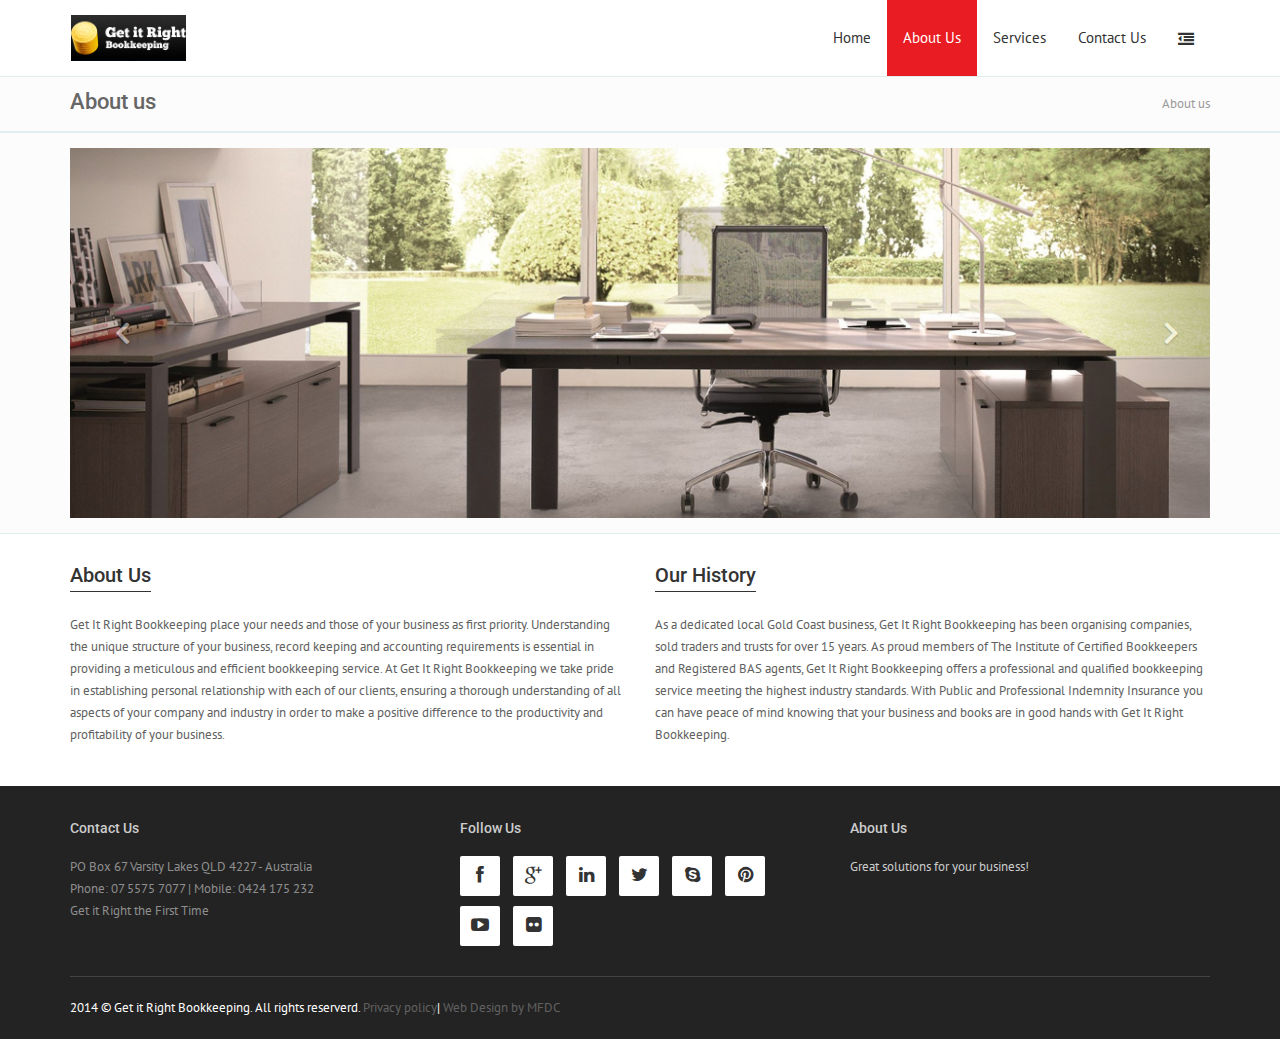
==== commit 521e82a4: "Replaces html special characters" ====
--- a/about2.html
+++ b/about2.html
@@ -216,8 +216,9 @@
         
         <div class="row">
             <div class="col-lg-9 copyright">
-                2014 © Get it Right Bookkeeping. All rights reserverd. 
-                <a href="#">Privacy policy</a>
+                2014 &copy; Get it Right Bookkeeping. All rights reserverd. 
+                <a href="blog-post10.html">Privacy policy</a>| 
+                <a href="http://www.mfdc.biz">Web Design by MFDC</a>
             </div>
             <div class="col-lg-3 footer-logo">
                 
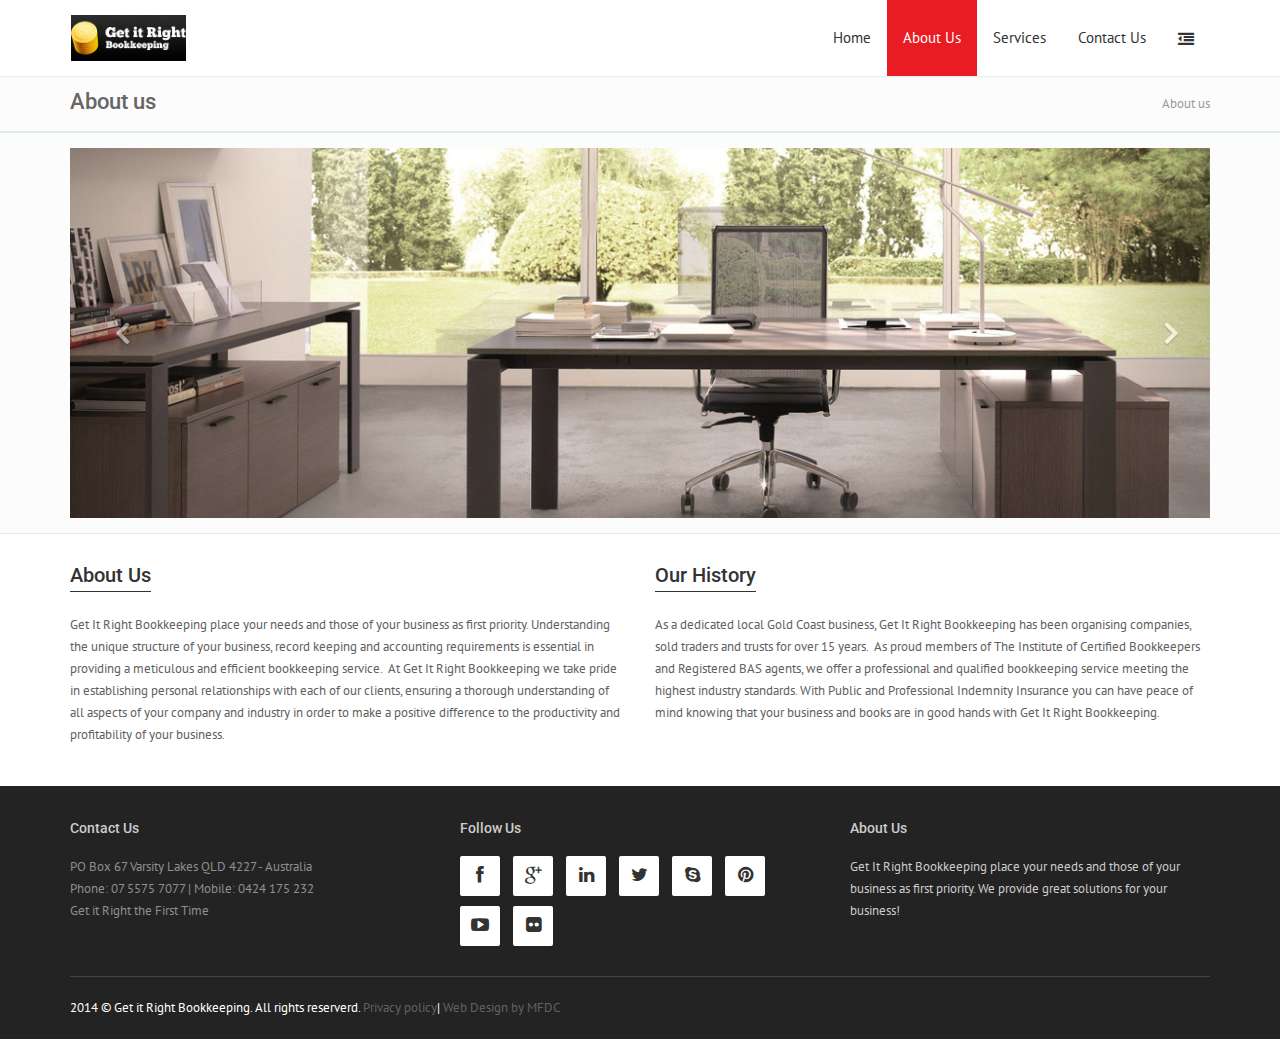
==== commit c7ac9cb4: "Several changes based the 1st site review document" ====
--- a/about2.html
+++ b/about2.html
@@ -160,13 +160,13 @@
                     <div class="col-md-6">
                         <h3 class="section-title">About us</h3>
                         <p>
-                        Get It Right Bookkeeping place your needs and those of your business as first priority. Understanding the unique structure of your business, record keeping and accounting requirements is essential in providing a meticulous and efficient bookkeeping service. At Get It Right Bookkeeping we take pride in establishing personal relationship with each of our clients, ensuring a thorough understanding of all aspects of your company and industry in order to make a positive difference to the productivity and profitability of your business.
+                        Get It Right Bookkeeping place your needs and those of your business as first priority. Understanding the unique structure of your business, record keeping and accounting requirements is essential in providing a meticulous and efficient bookkeeping service.&nbsp;&nbsp;At Get It Right Bookkeeping we take pride in establishing personal relationships with each of our clients, ensuring a thorough understanding of all aspects of your company and industry in order to make a positive difference to the productivity and profitability of your business.
                         </p>
                     </div>
                     <div class="col-md-6">
                         <h3 class="section-title">Our history</h3>
                         <p>
-                       As a dedicated local Gold Coast business, Get It Right Bookkeeping has been organising companies, sold traders and trusts for over 15 years. As proud members of The Institute of Certified Bookkeepers and Registered BAS agents, Get It Right Bookkeeping offers a professional and qualified bookkeeping service meeting the highest industry standards. With Public and Professional Indemnity Insurance you can have peace of mind knowing that your business and books are in good hands with Get It Right Bookkeeping.
+                       As a dedicated local Gold Coast business, Get It Right Bookkeeping has been organising companies, sold traders and trusts for over 15 years.&nbsp;&nbsp;As proud members of The Institute of Certified Bookkeepers and Registered BAS agents, we offer a professional and qualified bookkeeping service meeting the highest industry standards. With Public and Professional Indemnity Insurance you can have peace of mind knowing that your business and books are in good hands with Get It Right Bookkeeping.
                         </p>
                     </div>
                 </div>
@@ -206,7 +206,7 @@
                 <div class="col">
                     <h4>About us</h4>
                     <p>
-                    Great solutions for your business!
+                     Get It Right Bookkeeping place your needs and those of your business as first priority. We provide great solutions for your business!
                     </p>
                 </div>
             </div>
--- a/css/global-style.css
+++ b/css/global-style.css
@@ -1,2 +1,2 @@
 /* CSS crunched with Crunch - http://crunchapp.net/ */
-@import url(http://fonts.googleapis.com/css?family=PT+Sans:400,700,400italic);@import "http://fonts.googleapis.com/css?family=Roboto:400,300,500,500italic,700,900,400italic,700italic";@import url(../assets/bootstrap/css/bootstrap.min.css);@import url(../assets/fancybox/jquery.fancybox.css?v=2.1.5);@import url(../font-awesome/css/font-awesome.css);@import url(../assets/animate/animate.css);@import url(../assets/easy-pie-chart/easypiechart.css);@import url(../assets/timeline/timeline.css);body{font-family:"PT Sans",sans-serif !important;font-size:13px;line-height:22px;font-weight:300}body .lw{color:#666}body .ld{color:#888}.body-bg-1{background:url("../images/background/slash_it.png") repeat}.body-bg-2{background:url("../images/background/grey_wash_wall.png") repeat}.body-bg-3{background:url("../images/background/mooning.png") repeat}.body-bg-4{background:url("../images/background/squairy_light.png") repeat}.body-bg-5{background:url("../images/background/bg-img-1.jpg") no-repeat fixed}.body-bg-6{background:url("../images/background/bg-img-2.jpg") no-repeat fixed}.wp-theme-1 .btn{font-weight:normal;white-space:nowrap;vertical-align:middle;cursor:pointer;background-image:none;border:1px solid transparent;border-radius:2px;-webkit-user-select:none;-moz-user-select:none;-ms-user-select:none;-o-user-select:none;user-select:none}.wp-theme-1 .btn i{margin-right:4px}.wp-theme-1 .btn-lg{padding:10px 16px;font-size:18px;line-height:1.33;border-radius:3px}.wp-theme-1 .btn-lg i{font-size:24px;position:relative;top:3px}.wp-theme-1 .btn-xs{padding:4px 10px}.wp-theme-1 .btn-one{background-color:none;border:2px solid #FFF;color:#FFF}.wp-theme-1 .btn-one:hover,.wp-theme-1 .btn-one:focus,.wp-theme-1 .btn-one:active,.wp-theme-1 .btn-one.active,.wp-theme-1 .open .dropdown-toggle.btn-one{color:#e91b23;background-color:#FFF;border-color:#FFF}.wp-theme-1 .btn-one:active,.wp-theme-1 .btn-one.active,.wp-theme-1 .open .dropdown-toggle.btn-one{background-image:none}.wp-theme-1 .btn-two{color:#ffffff;background-color:#e91b23;border:1px solid;border-color:#df1119}.wp-theme-1 .btn-two:hover,.wp-theme-1 .btn-two:focus,.wp-theme-1 .btn-two:active,.wp-theme-1 .btn-two.active,.wp-theme-1 .open .dropdown-toggle.btn-two{color:#ffffff;background-color:#d5070f;border-color:#d5070f}.wp-theme-1 .btn-two:active,.wp-theme-1 .btn-two.active,.wp-theme-1 .open .dropdown-toggle.btn-two{background-image:none}.wp-theme-1 .btn-three{color:#ffffff;background-color:#333;border:1px solid;border-color:#292929}.wp-theme-1 .btn-three:hover,.wp-theme-1 .btn-three:focus,.wp-theme-1 .btn-three:active,.wp-theme-1 .btn-three.active,.wp-theme-1 .open .dropdown-toggle.btn-three{color:#ffffff;background-color:#1f1f1f;border-color:#1f1f1f}.wp-theme-1 .btn-three:active,.wp-theme-1 .btn-three.active,.wp-theme-1 .open .dropdown-toggle.btn-three{background-image:none}.wp-theme-1 .btn-four{background-color:none;border:2px solid #e91b23;color:#e91b23}.wp-theme-1 .btn-four:hover,.wp-theme-1 .btn-four:focus,.wp-theme-1 .btn-four:active,.wp-theme-1 .btn-four.active,.wp-theme-1 .open .dropdown-toggle.btn-four{color:#FFF;background-color:#e91b23}.wp-theme-1 .btn-four:active,.wp-theme-1 .btn-four.active,.wp-theme-1 .open .dropdown-toggle.btn-four{background-image:none}.wp-theme-1 h1,.wp-theme-1 h2,.wp-theme-1 h3,.wp-theme-1 h4,.wp-theme-1 h5,.wp-theme-1 h6{font-family:"Roboto",sans-serif !important}.wp-theme-1 p{line-height:22px}.wp-theme-1 a{color:#616161;cursor:pointer}.wp-theme-1 a:hover{color:#e91b23;text-decoration:none;-o-transition:.3s;-ms-transition:.3s;-moz-transition:.3s;-webkit-transition:.3s;transition:.35s}.wp-theme-1 .bg-2{background:#e91b23;color:#FFF}.wp-theme-1 .lw .bg-5{background:#fcfcfc;border-top:1px solid #e0eded;border-bottom:1px solid #e0eded}.wp-theme-1 .ld .bg-5{background:#363636;border-top:1px solid #444;border-bottom:1px solid #444}.wp-theme-1 .lw .bg-3{background:#fff;color:#616161}.wp-theme-1 .ld .bg-3{background:#202020;color:#888}.wp-theme-1 .bg-4{background:#333;color:#FFF}.wp-theme-1 .dark{background:#333;color:#FFF}.wp-theme-1 .red{background:#e91b23;color:#FFF}.wp-theme-1 .orange{background:#f39c12;color:#FFF}.wp-theme-1 .green{background:#f39c12;color:#FFF}.wp-theme-1 .blue{background:#3498db;color:#FFF}.wp-theme-1 .light{background:#fff;color:#616161 !important}.wp-theme-1 .blockquote-1:hover{border-color:#e91b23}.wp-theme-1 .blockquote-1 p{font-size:13px}.wp-theme-1 .section-title{display:inline-block;border-bottom:1px solid #333;margin:0 0 15px 0;padding:0 0 5px 0;font-size:20px;font-weight:500;text-transform:capitalize;position:relative;overflow:hidden}.wp-theme-1 .lw .section-title{color:#333}.wp-theme-1 .ld .section-title{color:#fff}.wp-theme-1 .section-title.white{color:#fff;border-bottom:1px solid #fff}.wp-theme-1 .navbar-wp{margin:0;padding:0;border:0;border-radius:0;z-index:1000}.wp-theme-1 .lw .navbar-wp{background:#fff;border-bottom:1px solid #e0eded}.wp-theme-1 .ld .navbar-wp{background:#181818;border-bottom:1px solid #444}.wp-theme-1 .ld .sticky-wrapper .navbar-wp{background:rgba(24,24,24,0.85);border-bottom:1px solid #444}.wp-theme-1 .navbar-wp .navbar-nav>li>a{padding:28px 16px;margin-right:0;font-size:15px;font-weight:normal}.wp-theme-1 .lw .navbar-wp .navbar-nav>li>a{color:#333}.wp-theme-1 .ld .navbar-wp .navbar-nav>li>a{color:#fff}.wp-theme-1 .lw .navbar-wp .navbar-nav>li>a{color:#333}.wp-theme-1 .lw .navbar-wp .navbar-nav>li>a.dropdown-form-toggle{color:#333}.wp-theme-1 .lw .navbar-wp .navbar-nav>li>a:hover,.wp-theme-1 .lw .navbar-wp .navbar-nav>li>a:focus{color:#fff;background-color:#e91b23}.wp-theme-1 .ld .navbar-wp .navbar-nav>li>a{color:#fff}.wp-theme-1 .ld .navbar-wp .navbar-nav>li>a.dropdown-form-toggle{color:#fff}.wp-theme-1 .ld .navbar-wp .navbar-nav>li>a:hover,.wp-theme-1 .ld .navbar-wp .navbar-nav>li>a:focus{color:#fff;background-color:#e91b23}.wp-theme-1 .navbar-wp .navbar-nav>.active>a,.wp-theme-1 .navbar-wp .navbar-nav>.active>a:hover,.wp-theme-1 .navbar-wp .navbar-nav>.active>a:focus{color:#fff !important;background-color:#e91b23;border-radius:0}.wp-theme-1 .navbar-wp .navbar-nav>.disabled>a,.wp-theme-1 .navbar-wp .navbar-nav>.disabled>a:hover,.wp-theme-1 .navbar-wp .navbar-nav>.disabled>a:focus{color:#cccccc;background-color:transparent}.wp-theme-1 .navbar-wp .navbar-nav>.open>a,.wp-theme-1 .navbar-wp .navbar-nav>.open>a:hover,.wp-theme-1 .navbar-wp .navbar-nav>.open>a:focus{color:#FFF !important;background-color:#e91b23}.wp-theme-1 .navbar-wp .navbar-nav>.open>a .caret,.wp-theme-1 .navbar-wp .navbar-nav>.open>a:hover .caret,.wp-theme-1 .navbar-wp .navbar-nav>.open>a:focus .caret{border-top-color:#FFF;border-bottom-color:#FFF}.wp-theme-1 .navbar-wp .navbar-nav>.dropdown>a .caret{border-top-color:#4c4c4c;border-bottom-color:#4c4c4c}.wp-theme-1 .navbar-wp .navbar-nav>li>a.dropdown-form-toggle,.wp-theme-1 .navbar-wp .navbar-nav>li>a.dropdown-form-toggle:hover,.wp-theme-1 .navbar-wp .navbar-nav>li>a.dropdown-form-toggle:focus{padding:15px 16px;margin-top:14px;font-size:16px;font-weight:normal;background:none;color:#e91b23}.wp-theme-1 .navbar-wp .navbar-nav>.open>a.dropdown-form-toggle,.wp-theme-1 .navbar-wp .navbar-nav>.open>a.dropdown-form-toggle:hover,.wp-theme-1 .navbar-wp .navbar-nav>.open>a.dropdown-form-toggle:focus{color:#e91b23 !important;background-color:none}.wp-theme-1 .navbar-wp .navbar-toggle{border-color:#333;margin-top:20px}.wp-theme-1 .navbar-wp .navbar-toggle .icon-bar{background-color:#4c4c4c}.wp-theme-1 .navbar-wp .navbar-toggle .icon-custom{font-size:18px}.wp-theme-1 .navbar-wp .navbar-toggle:hover,.wp-theme-1 .navbar-wp .navbar-toggle:focus{background-color:#e91b23;border-color:#e91b23}.wp-theme-1 .navbar-wp .navbar-toggle:hover .icon-bar,.wp-theme-1 .navbar-wp .navbar-toggle:focus .icon-bar{background-color:#FFF}.wp-theme-1 .navbar-wp .navbar-toggle:hover .icon-custom,.wp-theme-1 .navbar-wp .navbar-toggle:focus .icon-custom{color:#FFF}.wp-theme-1 .navbar-wp .navbar-toggle-aside-menu{padding:8px 10px 2px 10px}.wp-theme-1 .navbar-wp .navbar-collapse,.wp-theme-1 .navbar-wp .navbar-form{border-color:#e7e7e7}.wp-theme-1 .navbar-wp .navbar-nav>.dropdown>a:hover .caret,.wp-theme-1 .navbar-wp .navbar-nav>.dropdown>a:focus .caret{border-top-color:#FFF;border-bottom-color:#FFF}.wp-theme-1 .navbar-wp .dropdown-menu{min-width:220px;background:#FFF;border:0;border-top:1px solid #e91b23;border-bottom:3px solid #e91b23;border-radius:0}.wp-theme-1 .navbar-wp .dropdown-menu>li{border-bottom:1px solid #e0eded}.wp-theme-1 .navbar-wp .dropdown-menu>li:last-child{border:0}.wp-theme-1 .navbar-wp .dropdown-menu>li>a{color:#333;padding:8px 15px}.wp-theme-1 .navbar-wp .dropdown-menu>li>a:hover{background:#e91b23;color:#FFF}.wp-theme-1 .navbar-wp .dropdown-menu label.checkbox{color:#333}.wp-theme-1 .navbar-wp .dropdown-form h4{margin:0;padding:15px 15px 5px 15px;color:#FFF}.wp-theme-1 .navbar-wp .dropdown-menu-user{border:1px solid #e0eded;border-top-color:transparent}.wp-theme-1 .navbar-wp .dropdown-menu-user{background:#fff}.wp-theme-1 .navbar-wp .navbar-right .dropdown-menu-user{background:#fff;border-color:transparent}.wp-theme-1 .navbar-wp .navbar-right .social-link{width:40px;height:40px;line-height:20px;text-align:center;padding:10px;margin:18px 0;border-radius:100%}.wp-theme-1 .navbar-wp .navbar-right .social-link.facebook:hover{background:#43609c;color:#fff}.wp-theme-1 .navbar-wp .navbar-right .social-link.pinterest:hover{background:#cb2027;color:#fff}.wp-theme-1 .navbar-wp .navbar-right .social-link.twitter:hover{background:#62addb;color:#fff}.wp-theme-1 .lw .navbar-wp.navbar-contrasted .navbar-nav>li>a:hover,.wp-theme-1 .lw .navbar-wp.navbar-contrasted .navbar-nav>li>a:focus{color:#fff;background-color:#2c2c2c}.wp-theme-1 .ld .navbar-wp.navbar-contrasted .navbar-nav>li>a:hover,.wp-theme-1 .ld .navbar-wp.navbar-contrasted .navbar-nav>li>a:focus{color:#fff;background-color:#2c2c2c}.wp-theme-1 .navbar-wp.navbar-contrasted .navbar-nav>.open>a,.wp-theme-1 .navbar-wp.navbar-contrasted .navbar-nav>.open>a:hover,.wp-theme-1 .navbar-wp.navbar-contrasted .navbar-nav>.open>a:focus{color:#FFF;background-color:#2c2c2c}.wp-theme-1 .navbar-wp.navbar-contrasted .navbar-nav>.open>a .caret,.wp-theme-1 .navbar-wp.navbar-contrasted .navbar-nav>.open>a:hover .caret,.wp-theme-1 .navbar-wp.navbar-contrasted .navbar-nav>.open>a:focus .caret{border-top-color:#FFF;border-bottom-color:#FFF}.wp-theme-1 .navbar-wp.navbar-contrasted .navbar-nav>.dropdown>a .caret{border-top-color:#4c4c4c;border-bottom-color:#4c4c4c}.wp-theme-1 .navbar-wp.navbar-contrasted .navbar-nav>li>a.dropdown-form-toggle{padding:15px 16px;margin-top:14px;font-size:16px;font-weight:normal;background:none}.wp-theme-1 .navbar-wp.navbar-contrasted .navbar-nav>li>a.dropdown-form-toggle:hover,.wp-theme-1 .navbar-wp.navbar-contrasted .navbar-nav>li>a.dropdown-form-toggle:focus{background:none;color:#e91b23}.wp-theme-1 .navbar-wp.navbar-contrasted .dropdown-menu-user:after{bottom:100%;right:100%;border:solid transparent;content:" ";height:0;width:0;position:absolute;pointer-events:none}.wp-theme-1 .navbar-wp.navbar-contrasted .dropdown-menu-user:after{border-color:rgba(136,183,213,0);border-bottom-color:#2c2c2c;border-width:10px;margin-right:-35px}.wp-theme-1 .navbar-wp.navbar-contrasted .navbar-right .dropdown-menu-user:after{bottom:100%;left:100%;border:solid transparent;content:" ";height:0;width:0;position:absolute;pointer-events:none}.wp-theme-1 .navbar-wp.navbar-contrasted .navbar-right .dropdown-menu-user:after{border-color:rgba(136,183,213,0);border-bottom-color:#2c2c2c;border-width:10px;margin-left:-35px}.wp-theme-1 .navbar-wp.navbar-contrasted .dropdown-menu{min-width:220px;background:#2c2c2c;border:0;border-top:0;border-bottom:0;border-radius:0}.wp-theme-1 .navbar-wp.navbar-contrasted .dropdown-menu>li{border-bottom:1px solid #262626}.wp-theme-1 .navbar-wp.navbar-contrasted .dropdown-menu>li>a{color:#fff;padding:8px 15px}.wp-theme-1 .navbar-wp.navbar-contrasted .dropdown-menu>li>a:hover{background:#e91b23;color:#FFF}.wp-theme-1 .navbar-wp.navbar-contrasted .dropdown-menu label.checkbox{color:#fff}.wp-theme-1 .navbar-wp.navbar-contrasted .dropdown-form h4{margin:0;padding:15px 15px 5px 15px;color:#FFF}.wp-theme-1 .dropdown-submenu{position:relative}.wp-theme-1 .dropdown-submenu>.dropdown-menu{top:-5px;left:100%;margin-top:0;margin-left:-1px}.wp-theme-1 .dropdown-submenu:hover>.dropdown-menu{display:block}.wp-theme-1 .dropdown-submenu>a:after{display:block;content:" ";float:right;width:0;height:0;border-color:transparent;border-style:solid;border-width:3px 0 3px 3px;border-left-color:#ccc;margin-top:5px;margin-right:-6px}.wp-theme-1 .dropdown-submenu:hover>a:after{border-left-color:#fff}.wp-theme-1 .dropdown-submenu.pull-left{float:none}.wp-theme-1 .dropdown-submenu.pull-left>.dropdown-menu{left:-100%;margin-left:10px}.wp-theme-1 .nav>ul{margin:0;padding:0;list-style:none}.wp-theme-1 .nav>ul>li{border-bottom:1px solid #333}.wp-theme-1 .nav>ul>li>a{display:block;padding:10px 15px;font-size:14px;color:#fff}.wp-theme-1 .nav>ul>li>a:hover{text-decoration:none;color:#e91b23;background:#292929}.wp-theme-1 .nav>ul>li>a>i{margin-right:5px}.wp-theme-1 .lw .pg-opt{border-bottom:1px solid #e0eded;background:#fcfcfc}.wp-theme-1 .ld .pg-opt{border-bottom:1px solid #444;background:#111}.wp-theme-1 .pg-opt.fixed{width:100%;position:fixed;top:0px;background:rgba(250,250,250,0.9);border-bottom:1px solid #e0eded;z-index:900}.wp-theme-1 .pg-opt h2{margin:0;padding:14px 0;font-size:22px;line-height:100%}.wp-theme-1 .pg-opt.fixed h2{margin-bottom:15px}.wp-theme-1 .pg-opt hr{margin:0;border-top-color:#dde1e6;-webkit-box-shadow:0 1px 0 #fbfbfc;-moz-box-shadow:0 1px 0 #fbfbfc;box-shadow:0 1px 0 #fbfbfc}.wp-theme-1 .pg-opt.fixed hr{display:none}.wp-theme-1 .pg-opt .breadcrumb{float:right;margin:0;padding:16px 0;background:none;border-radius:0}.wp-theme-1 .pg-opt .breadcrumb a{color:#e91b23}@media only screen and (max-width:767px){.wp-theme-1 .pg-opt .pg-nav{float:left;margin-bottom:10px}.wp-theme-1 .pg-opt h2{padding:20px 0 0 0}}.wp-theme-1 .page-header{margin:0;border:0}.wp-theme-1 .page-header p{font-size:16px}.wp-theme-1 .w-box{margin:0 0 15px 0;-webkit-transition:all 0.3s linear;transition:all 0.3s linear;position:relative;overflow:hidden;cursor:default;border:1px solid #e0eded}.wp-theme-1 .w-box:before,.wp-theme-1 .w-box:after{display:table;content:""}.wp-theme-1 .w-box:after{clear:both}.wp-theme-1 .w-box h1{margin:0;padding:10px 15px;font-weight:500;font-size:20px}.wp-theme-1 .lw .w-box h2{margin:0;padding:12px 15px 0px 15px;font-weight:500;font-size:16px;color:#333}.wp-theme-1 .ld .w-box h2{margin:0;padding:12px 15px 0px 15px;font-weight:500;font-size:16px;color:#fff}.wp-theme-1 .w-box.inner h2{padding:10px 0}.wp-theme-1 .w-box small{display:block;font-size:12px;margin-top:3px}.wp-theme-1 .w-box p{margin:6px 0;padding:0 15px;padding-bottom:8px}.wp-theme-1 .w-box time{display:block;padding:8px 15px 0 15px}.wp-theme-1 .w-box .w-footer{padding:10px 15px;border-top:1px solid #f1f1f1}.wp-theme-1 .w-box .w-footer:before,.wp-theme-1 .w-box .w-footer:after{display:table;content:""}.wp-theme-1 .w-box .w-footer:after{clear:both}.wp-theme-1 .w-box .w-footer small{font-size:12px}.wp-theme-1 .w-box .w-box-parent{-webkit-transition:all 0.3s linear;transition:all 0.3s linear}.wp-theme-1 .w-box .date-over{padding:10px;background:#fff;position:absolute;top:15px;right:15px;text-align:center;font-weight:normal}.wp-theme-1 .w-box .date-over.small{padding:4px 8px;font-size:12px}.wp-theme-1 .w-box .date-over strong{font-size:12px;display:block;font-weight:normal}.wp-theme-1 .w-box.dark{background:#333}.wp-theme-1 .w-box.dark h2{color:#fff}.wp-theme-1 .w-box.white h2{border-bottom:0;text-align:center}.wp-theme-1 .w-box.white .thmb-img{text-align:center;padding:15px 0}.wp-theme-1 .lw .w-box.white{background:#FFF}.wp-theme-1 .lw .w-box.white .thmb-img i{font-size:64px;color:#616161}.wp-theme-1 .ld .w-box.white{background:#202020;border:1px solid #444}.wp-theme-1 .ld .w-box.white .thmb-img i{font-size:64px;color:#616161}.wp-theme-1 .w-box.w-box-inverse .thmb-img i{width:100px;height:100px;border-radius:100px;font-size:34px;line-height:100px;text-align:center}.wp-theme-1 .lw .w-box.w-box-inverse .thmb-img i{background:#fcfcfc;color:#e91b23}.wp-theme-1 .ld .w-box.w-box-inverse .thmb-img i{background:#363636;color:#fff}.wp-theme-1 .w-box.w-box-inverse .thmb-img:hover i{background:#e91b23;color:#FFF}.wp-theme-1 .c-box{border:1px solid #e91b23}.wp-theme-1 .c-box .c-box-header{padding:10px 15px;background:#e91b23;color:#fff;font-size:16px;text-transform:capitalize}.wp-theme-1 .c-box .table{margin:0}.wp-theme-1 .ld .w-section h4,.wp-theme-1 .ld .w-section h3,.wp-theme-1 .ld .w-section h2{color:#fff}.wp-theme-1 .w-section .aside-feature{margin:10px;cursor:default}.wp-theme-1 .w-section .aside-feature .icon-feature{font-size:68px;margin-top:10px;text-align:center;display:block}.wp-theme-1 .w-section .aside-feature:hover .icon-feature,.wp-theme-1 .w-section .aside-feature:hover h4{color:#e91b23}.wp-theme-1 .w-section .aside-feature .img-feature{margin-top:4px;display:block}.wp-theme-1 .w-section .aside-feature .img-feature img{width:78px}.wp-theme-1 .layer-slider-wrapper{max-height:500px;overflow:hidden;border-bottom:1px solid #e0eded}.wp-theme-1 .layer-slider-wrapper .title{font-size:36px;line-height:46px;font-weight:500;color:#333;text-transform:capitalize}.wp-theme-1 .layer-slider-wrapper .title.title-base{font-size:36px;line-height:46px;font-weight:500;color:#FFF;background:#e91b23;text-transform:capitalize}.wp-theme-1 .layer-slider-wrapper .title.title-dark{font-size:36px;line-height:46px;font-weight:500;color:#333;text-transform:capitalize}.wp-theme-1 .layer-slider-wrapper .subtitle{font-size:22px;line-height:30px;color:#e91b23;text-transform:capitalize}.wp-theme-1 .layer-slider-wrapper .list-item{font-size:18px;line-height:30px;padding-left:30px;color:#e91b23;text-transform:capitalize}.wp-theme-1 .layer-slider-wrapper .text-standard{font-size:16px;line-height:22px}.wp-theme-1 .box-element{padding:20px}.wp-theme-1 .box-element:nth-child(n+1){margin-top:20px}.wp-theme-1 .box-element h1{margin:10px 0 !important;font-size:20px;line-height:26px;font-weight:400}.wp-theme-1 .box-element.box-element-bordered{background:transparent !important;border:1px solid #e91b23}.wp-theme-1 .box-element.box-element-outer{padding-left:0;padding-right:0}.wp-theme-1 .pricing-plans .plan-header .popular-tag{background:#333;border-bottom:1px solid #FFF;color:#fff}.wp-theme-1 .carousel-2{position:relative}.wp-theme-1 .carousel-2 .item{padding:36px 0 !important}.wp-theme-1 .carousel-2 .carousel-indicators{bottom:0}.wp-theme-1 .carousel-2 .carousel-indicators li{background-color:#f5f5f5;border:1px solid #ddd;border-radius:10px}.wp-theme-1 .carousel-2 .carousel-indicators .active{background-color:#e91b23}.wp-theme-1 .carousel-2 .img-thumbnail{margin-top:26px}.wp-theme-1 .carousel-2 h2{font-size:22px}.wp-theme-1 .carousel-2 .carousel-nav a{width:30px;height:30px;line-height:30px;position:absolute;top:10px;right:0;margin-top:0;font-size:18px;text-align:center;border:1px solid transparent;background:#f5f5f5;color:#e91b23;opacity:1}.wp-theme-1 .carousel-2 .carousel-nav a:hover{background:#e91b23 !important;color:#fff}.wp-theme-1 .carousel-2 .carousel-nav a.left{right:36px}.wp-theme-1 .carousel-2 .carousel-nav a.right{right:0}.wp-theme-1 .carousel-2 .carousel-control i{position:absolute;top:50%;font-size:22px;margin-top:-11px}.wp-theme-1 .carousel-2 .carousel-control.left i{left:18px}.wp-theme-1 .carousel-2 .carousel-control.right i{right:18px}.wp-theme-1 .carousel-3{position:relative}.wp-theme-1 .carousel-3 .carousel-nav a{width:30px;height:30px;line-height:30px;position:absolute;top:-50px;right:0;margin-top:0;font-size:18px;text-align:center;border:1px solid transparent;background:#f5f5f5;color:#e91b23;opacity:1}.wp-theme-1 .carousel-3 .carousel-nav a:hover{background:#e91b23 !important;color:#fff}.wp-theme-1 .carousel-3 .carousel-nav a.left{right:36px}.wp-theme-1 .carousel-3 .carousel-nav a.right{right:0}.wp-theme-1 .carousel-3 .carousel-nav a:hover{background:#FFF}.wp-theme-1 .carousel-testimonials{position:relative;border:1px solid #e0eded}.wp-theme-1 .like-button .button{display:block;text-align:right;padding-top:10px;color:#ddd}.wp-theme-1 .like-button .button i{font-size:20px;color:#ddd}.wp-theme-1 .like-button .button.liked i{color:#e91b23}.wp-theme-1 .like-button .count{display:block;text-align:right;position:relative;top:-7px}.wp-theme-1 .like-button.inline .button{display:inline-block;padding:0}.wp-theme-1 .like-button.inline .count{display:inline-block;top:-2px}.wp-theme-1 .like-button.inline .count small{font-size:13px}.wp-theme-1 .side-like-box{text-align:center;padding:5px 5px 0 5px;margin-top:10px}.wp-theme-1 .side-like-box .button{text-align:center;padding:0}.wp-theme-1 .side-like-box .count{text-align:center}.wp-theme-1 .side-like-box i{font-size:24px}.wp-theme-1 ul.list-listings{margin:0 0 20px 0;padding:0;list-style:none}.wp-theme-1 ul.list-listings li{margin-bottom:30px;border:1px solid #f3f3f3;overflow:hidden}.wp-theme-1 ul.list-listings li.featured{border-color:#e91b23}.wp-theme-1 ul.list-listings li:before,.wp-theme-1 ul.list-listings li:after{content:"";display:table}.wp-theme-1 ul.list-listings li:after{clear:both}.wp-theme-1 ul.list-listings .listing-header{clear:both;padding:8px 15px;font-weight:600;text-transform:uppercase}.wp-theme-1 ul.list-listings .listing-image{width:25%;height:150px;float:left;overflow:hidden}.wp-theme-1 ul.list-listings .listing-body{width:50%;height:150px;padding:15px;float:left;background:#fcfcfc;border-right:1px solid #fcfcfc}.wp-theme-1 ul.list-listings .listing-body h3{margin:0;padding:0;font-size:18px;font-weight:500;line-height:25px}.wp-theme-1 ul.list-listings .listing-body h4{font-size:14px;font-weight:normal;line-height:22px}.wp-theme-1 ul.list-listings .listing-actions{width:25%;height:110px;padding-top:40px;float:left;text-align:center}.wp-theme-1 ul.list-listings .listing-actions .btn{margin-top:6px}.wp-theme-1 ul.list-check{list-style:none;margin:0;margin-bottom:15px;padding:0}.wp-theme-1 ul.list-check li{padding:4px 0;margin:0;display:block;width:100%}.wp-theme-1 ul.list-check li i{color:#e91b23;font-style:normal;margin-right:4px}.wp-theme-1 ul.list-check li span{font-size:14px}.wp-theme-1 ul.categories{list-style:none;margin:0;padding:0 !important;border:1px solid #e0eded;overflow:hidden}.wp-theme-1 ul.categories li{border-bottom:1px solid #e0eded;position:reltive}.wp-theme-1 ul.categories li:last-child{border:0}.wp-theme-1 ul.categories li a{display:block;padding:10px 15px}.wp-theme-1 ul.categories li a:after{font-family:'FontAwesome';content:"\f105";position:relative;top:0;float:right}.wp-theme-1 ul.categories li a:hover{background:#e91b23;color:#FFF;text-decoration:none}.wp-theme-1 ul.categories li a i{display:inline-block;vertical-align:middle;padding-right:5px;font-style:normal;color:#999;font-size:11px}.wp-theme-1 ul.categories li a:hover i{color:#FFF}.wp-theme-1 .timeline .year{width:100%;background:#333;padding:8px 10px;margin:20px auto 40px !important;font-size:20px}.wp-theme-1 .timeline .year{border-radius:3px}.wp-theme-1 .timeline .event{padding:0;border:1px solid #e0eded;border-radius:0}.wp-theme-1 .timeline .event:nth-child(2n):before{content:"";display:inline-block;position:absolute;right:-6.8% !important;top:20px;width:10px;height:10px;background:#e91b23;-moz-border-radius:50%;-webkit-border-radius:50%;border-radius:50%}.wp-theme-1 .timeline .event:nth-child(2n-1):after{content:"";display:inline-block;position:absolute;left:-12px !important;top:12px;width:0;height:0;border-right:12px solid #FFF;border-top:12px solid transparent;border-bottom:12px solid transparent}.wp-theme-1 .timeline .event:nth-child(2n-1):before{content:"";display:inline-block;position:absolute;left:-6.5% !important;top:20px;width:10px;height:10px;background:#e91b23;-moz-border-radius:50%;-webkit-border-radius:50%;border-radius:50%}.wp-theme-1 .timeline .event-date{margin:0;background:#FFF;border-bottom:1px solid #e0eded;text-align:left;padding:10px 10px;font-weight:500;font-size:14px}.wp-theme-1 .timeline .event:nth-child(2n) .event-date:after{content:"";display:inline-block;position:absolute;right:-12px !important;top:12px;width:0;height:0;border-left:12px solid #fff;border-top:12px solid transparent;border-bottom:12px solid transparent;z-index:20}.wp-theme-1 .timeline .event:nth-child(2n) .event-date:before{content:"";display:inline-block;position:absolute;top:11px;right:-13px;width:0;height:0;border-left:13px solid #ddd;border-top:13px solid transparent;border-bottom:13px solid transparent;z-index:0}.wp-theme-1 .timeline .event:nth-child(2n-1) .event-date:after{content:"";display:inline-block;position:absolute;left:-12px !important;top:12px;width:0;height:0;border-right:12px solid #fff;border-top:12px solid transparent;border-bottom:12px solid transparent;z-index:20}.wp-theme-1 .timeline .event:nth-child(2n-1) .event-date:before{content:"";display:inline-block;position:absolute;top:11px;left:-13px;width:0;height:0;border-right:13px solid #ddd;border-top:13px solid transparent;border-bottom:13px solid transparent;z-index:0}.wp-theme-1 .timeline .event-date small{display:block;font-size:12px;color:#a1a1a1;font-weight:normal}.wp-theme-1 .timeline .event-date i{margin-right:7px}.wp-theme-1 .timeline .event-body{background:#f8f8f8}.wp-theme-1 .timeline .event-footer{margin:0;text-align:left;padding:8px 10px;background:none;border-top:1px solid #e0eded}.wp-theme-1 .timeline .event-footer:after,.wp-theme-1 .timeline .event-footer:before{display:table;content:" "}.wp-theme-1 .timeline .event-footer:after{clear:both}.wp-theme-1 .timeline .event img{margin:0}.wp-theme-1 .timeline p{padding:20px 10px;text-align:left}.wp-theme-1 .timeline iframe{margin:10px 0 0 0}.wp-theme-1 #toTop{display:none;text-decoration:none;position:fixed;bottom:10px;right:10px;overflow:hidden;width:40px;height:40px;border:none;text-indent:100%;background:#555;border-radius:3px}.wp-theme-1 #toTopHover{background:#e91b23;width:40px;height:40px;display:block;overflow:hidden;float:left;opacity:0;-moz-opacity:0;filter:alpha(opacity=0)}.wp-theme-1 #toTop:active,.wp-theme-1 #toTop:focus{outline:none}.wp-theme-1 #toTop:before{font-family:'FontAwesome';content:"\f106";color:#ffffff;font-size:20px;position:absolute;top:50%;left:50%;width:20px;height:20px;text-align:center;line-height:20px;margin-top:-10px;margin-left:-10px;text-indent:0}.wp-theme-1 .widget.tags-wr{padding-bottom:15px}.wp-theme-1 .tags-list:before,.wp-theme-1 .tags-list:after{display:table;content:""}.wp-theme-1 .tags-list:after{clear:both}.wp-theme-1 .tags-list{list-style:none;padding-left:0;margin:0}.wp-theme-1 .tags-list li{border:1px solid #e91b23;background:#FFF;padding:5px;float:left;margin-right:5px;margin-bottom:5px;color:#e91b23;font-size:12px}.wp-theme-1 .tags-list li a{color:#e91b23;margin-left:4px}.wp-theme-1 .tags-list li:hover{background:#e91b23;color:#FFF}.wp-theme-1 .tags-list li:hover a{color:#FFF;text-decoration:none}.wp-theme-2 .btn{font-weight:normal;white-space:nowrap;vertical-align:middle;cursor:pointer;background-image:none;border:1px solid transparent;border-radius:2px;-webkit-user-select:none;-moz-user-select:none;-ms-user-select:none;-o-user-select:none;user-select:none}.wp-theme-2 .btn i{margin-right:4px}.wp-theme-2 .btn-lg{padding:10px 16px;font-size:18px;line-height:1.33;border-radius:3px}.wp-theme-2 .btn-lg i{font-size:24px;position:relative;top:3px}.wp-theme-2 .btn-xs{padding:4px 10px}.wp-theme-2 .btn-one{background-color:none;border:2px solid #FFF;color:#FFF}.wp-theme-2 .btn-one:hover,.wp-theme-2 .btn-one:focus,.wp-theme-2 .btn-one:active,.wp-theme-2 .btn-one.active,.wp-theme-2 .open .dropdown-toggle.btn-one{color:#563d7c;background-color:#FFF;border-color:#FFF}.wp-theme-2 .btn-one:active,.wp-theme-2 .btn-one.active,.wp-theme-2 .open .dropdown-toggle.btn-one{background-image:none}.wp-theme-2 .btn-two{color:#ffffff;background-color:#563d7c;border:1px solid;border-color:#4c3372}.wp-theme-2 .btn-two:hover,.wp-theme-2 .btn-two:focus,.wp-theme-2 .btn-two:active,.wp-theme-2 .btn-two.active,.wp-theme-2 .open .dropdown-toggle.btn-two{color:#ffffff;background-color:#422968;border-color:#422968}.wp-theme-2 .btn-two:active,.wp-theme-2 .btn-two.active,.wp-theme-2 .open .dropdown-toggle.btn-two{background-image:none}.wp-theme-2 .btn-three{color:#ffffff;background-color:#333;border:1px solid;border-color:#292929}.wp-theme-2 .btn-three:hover,.wp-theme-2 .btn-three:focus,.wp-theme-2 .btn-three:active,.wp-theme-2 .btn-three.active,.wp-theme-2 .open .dropdown-toggle.btn-three{color:#ffffff;background-color:#1f1f1f;border-color:#1f1f1f}.wp-theme-2 .btn-three:active,.wp-theme-2 .btn-three.active,.wp-theme-2 .open .dropdown-toggle.btn-three{background-image:none}.wp-theme-2 .btn-four{background-color:none;border:2px solid #563d7c;color:#563d7c}.wp-theme-2 .btn-four:hover,.wp-theme-2 .btn-four:focus,.wp-theme-2 .btn-four:active,.wp-theme-2 .btn-four.active,.wp-theme-2 .open .dropdown-toggle.btn-four{color:#FFF;background-color:#563d7c}.wp-theme-2 .btn-four:active,.wp-theme-2 .btn-four.active,.wp-theme-2 .open .dropdown-toggle.btn-four{background-image:none}.wp-theme-2 h1,.wp-theme-2 h2,.wp-theme-2 h3,.wp-theme-2 h4,.wp-theme-2 h5,.wp-theme-2 h6{font-family:"Roboto",sans-serif !important}.wp-theme-2 p{line-height:22px}.wp-theme-2 a{color:#616161;cursor:pointer}.wp-theme-2 a:hover{color:#563d7c;text-decoration:none;-o-transition:.3s;-ms-transition:.3s;-moz-transition:.3s;-webkit-transition:.3s;transition:.35s}.wp-theme-2 .bg-2{background:#563d7c;color:#FFF}.wp-theme-2 .lw .bg-5{background:#fcfcfc;border-top:1px solid #e0eded;border-bottom:1px solid #e0eded}.wp-theme-2 .ld .bg-5{background:#363636;border-top:1px solid #444;border-bottom:1px solid #444}.wp-theme-2 .lw .bg-3{background:#fff;color:#616161}.wp-theme-2 .ld .bg-3{background:#202020;color:#888}.wp-theme-2 .bg-4{background:#333;color:#FFF}.wp-theme-2 .dark{background:#333;color:#FFF}.wp-theme-2 .red{background:#e91b23;color:#FFF}.wp-theme-2 .orange{background:#f39c12;color:#FFF}.wp-theme-2 .green{background:#f39c12;color:#FFF}.wp-theme-2 .blue{background:#3498db;color:#FFF}.wp-theme-2 .light{background:#fff;color:#616161 !important}.wp-theme-2 .blockquote-1:hover{border-color:#563d7c}.wp-theme-2 .blockquote-1 p{font-size:13px}.wp-theme-2 .section-title{display:inline-block;border-bottom:1px solid #333;margin:0 0 15px 0;padding:0 0 5px 0;font-size:20px;font-weight:500;text-transform:capitalize;position:relative;overflow:hidden}.wp-theme-2 .lw .section-title{color:#333}.wp-theme-2 .ld .section-title{color:#fff}.wp-theme-2 .section-title.white{color:#fff;border-bottom:1px solid #fff}.wp-theme-2 .navbar-wp{margin:0;padding:0;border:0;border-radius:0;z-index:1000}.wp-theme-2 .lw .navbar-wp{background:#fff;border-bottom:1px solid #e0eded}.wp-theme-2 .ld .navbar-wp{background:#181818;border-bottom:1px solid #444}.wp-theme-2 .ld .sticky-wrapper .navbar-wp{background:rgba(24,24,24,0.85);border-bottom:1px solid #444}.wp-theme-2 .navbar-wp .navbar-nav>li>a{padding:28px 16px;margin-right:0;font-size:15px;font-weight:normal}.wp-theme-2 .lw .navbar-wp .navbar-nav>li>a{color:#333}.wp-theme-2 .ld .navbar-wp .navbar-nav>li>a{color:#fff}.wp-theme-2 .lw .navbar-wp .navbar-nav>li>a{color:#333}.wp-theme-2 .lw .navbar-wp .navbar-nav>li>a.dropdown-form-toggle{color:#333}.wp-theme-2 .lw .navbar-wp .navbar-nav>li>a:hover,.wp-theme-2 .lw .navbar-wp .navbar-nav>li>a:focus{color:#fff;background-color:#563d7c}.wp-theme-2 .ld .navbar-wp .navbar-nav>li>a{color:#fff}.wp-theme-2 .ld .navbar-wp .navbar-nav>li>a.dropdown-form-toggle{color:#fff}.wp-theme-2 .ld .navbar-wp .navbar-nav>li>a:hover,.wp-theme-2 .ld .navbar-wp .navbar-nav>li>a:focus{color:#fff;background-color:#563d7c}.wp-theme-2 .navbar-wp .navbar-nav>.active>a,.wp-theme-2 .navbar-wp .navbar-nav>.active>a:hover,.wp-theme-2 .navbar-wp .navbar-nav>.active>a:focus{color:#fff !important;background-color:#563d7c;border-radius:0}.wp-theme-2 .navbar-wp .navbar-nav>.disabled>a,.wp-theme-2 .navbar-wp .navbar-nav>.disabled>a:hover,.wp-theme-2 .navbar-wp .navbar-nav>.disabled>a:focus{color:#cccccc;background-color:transparent}.wp-theme-2 .navbar-wp .navbar-nav>.open>a,.wp-theme-2 .navbar-wp .navbar-nav>.open>a:hover,.wp-theme-2 .navbar-wp .navbar-nav>.open>a:focus{color:#FFF !important;background-color:#563d7c}.wp-theme-2 .navbar-wp .navbar-nav>.open>a .caret,.wp-theme-2 .navbar-wp .navbar-nav>.open>a:hover .caret,.wp-theme-2 .navbar-wp .navbar-nav>.open>a:focus .caret{border-top-color:#FFF;border-bottom-color:#FFF}.wp-theme-2 .navbar-wp .navbar-nav>.dropdown>a .caret{border-top-color:#4c4c4c;border-bottom-color:#4c4c4c}.wp-theme-2 .navbar-wp .navbar-nav>li>a.dropdown-form-toggle,.wp-theme-2 .navbar-wp .navbar-nav>li>a.dropdown-form-toggle:hover,.wp-theme-2 .navbar-wp .navbar-nav>li>a.dropdown-form-toggle:focus{padding:15px 16px;margin-top:14px;font-size:16px;font-weight:normal;background:none;color:#563d7c}.wp-theme-2 .navbar-wp .navbar-nav>.open>a.dropdown-form-toggle,.wp-theme-2 .navbar-wp .navbar-nav>.open>a.dropdown-form-toggle:hover,.wp-theme-2 .navbar-wp .navbar-nav>.open>a.dropdown-form-toggle:focus{color:#563d7c !important;background-color:none}.wp-theme-2 .navbar-wp .navbar-toggle{border-color:#333;margin-top:20px}.wp-theme-2 .navbar-wp .navbar-toggle .icon-bar{background-color:#4c4c4c}.wp-theme-2 .navbar-wp .navbar-toggle .icon-custom{font-size:18px}.wp-theme-2 .navbar-wp .navbar-toggle:hover,.wp-theme-2 .navbar-wp .navbar-toggle:focus{background-color:#563d7c;border-color:#563d7c}.wp-theme-2 .navbar-wp .navbar-toggle:hover .icon-bar,.wp-theme-2 .navbar-wp .navbar-toggle:focus .icon-bar{background-color:#FFF}.wp-theme-2 .navbar-wp .navbar-toggle:hover .icon-custom,.wp-theme-2 .navbar-wp .navbar-toggle:focus .icon-custom{color:#FFF}.wp-theme-2 .navbar-wp .navbar-toggle-aside-menu{padding:8px 10px 2px 10px}.wp-theme-2 .navbar-wp .navbar-collapse,.wp-theme-2 .navbar-wp .navbar-form{border-color:#e7e7e7}.wp-theme-2 .navbar-wp .navbar-nav>.dropdown>a:hover .caret,.wp-theme-2 .navbar-wp .navbar-nav>.dropdown>a:focus .caret{border-top-color:#FFF;border-bottom-color:#FFF}.wp-theme-2 .navbar-wp .dropdown-menu{min-width:220px;background:#FFF;border:0;border-top:1px solid #563d7c;border-bottom:3px solid #563d7c;border-radius:0}.wp-theme-2 .navbar-wp .dropdown-menu>li{border-bottom:1px solid #e0eded}.wp-theme-2 .navbar-wp .dropdown-menu>li:last-child{border:0}.wp-theme-2 .navbar-wp .dropdown-menu>li>a{color:#333;padding:8px 15px}.wp-theme-2 .navbar-wp .dropdown-menu>li>a:hover{background:#563d7c;color:#FFF}.wp-theme-2 .navbar-wp .dropdown-menu label.checkbox{color:#333}.wp-theme-2 .navbar-wp .dropdown-form h4{margin:0;padding:15px 15px 5px 15px;color:#FFF}.wp-theme-2 .navbar-wp .dropdown-menu-user{border:1px solid #e0eded;border-top-color:transparent}.wp-theme-2 .navbar-wp .dropdown-menu-user{background:#fff}.wp-theme-2 .navbar-wp .navbar-right .dropdown-menu-user{background:#fff;border-color:transparent}.wp-theme-2 .navbar-wp .navbar-right .social-link{width:40px;height:40px;line-height:20px;text-align:center;padding:10px;margin:18px 0;border-radius:100%}.wp-theme-2 .navbar-wp .navbar-right .social-link.facebook:hover{background:#43609c;color:#fff}.wp-theme-2 .navbar-wp .navbar-right .social-link.pinterest:hover{background:#cb2027;color:#fff}.wp-theme-2 .navbar-wp .navbar-right .social-link.twitter:hover{background:#62addb;color:#fff}.wp-theme-2 .lw .navbar-wp.navbar-contrasted .navbar-nav>li>a:hover,.wp-theme-2 .lw .navbar-wp.navbar-contrasted .navbar-nav>li>a:focus{color:#fff;background-color:#2c2c2c}.wp-theme-2 .ld .navbar-wp.navbar-contrasted .navbar-nav>li>a:hover,.wp-theme-2 .ld .navbar-wp.navbar-contrasted .navbar-nav>li>a:focus{color:#fff;background-color:#2c2c2c}.wp-theme-2 .navbar-wp.navbar-contrasted .navbar-nav>.open>a,.wp-theme-2 .navbar-wp.navbar-contrasted .navbar-nav>.open>a:hover,.wp-theme-2 .navbar-wp.navbar-contrasted .navbar-nav>.open>a:focus{color:#FFF;background-color:#2c2c2c}.wp-theme-2 .navbar-wp.navbar-contrasted .navbar-nav>.open>a .caret,.wp-theme-2 .navbar-wp.navbar-contrasted .navbar-nav>.open>a:hover .caret,.wp-theme-2 .navbar-wp.navbar-contrasted .navbar-nav>.open>a:focus .caret{border-top-color:#FFF;border-bottom-color:#FFF}.wp-theme-2 .navbar-wp.navbar-contrasted .navbar-nav>.dropdown>a .caret{border-top-color:#4c4c4c;border-bottom-color:#4c4c4c}.wp-theme-2 .navbar-wp.navbar-contrasted .navbar-nav>li>a.dropdown-form-toggle{padding:15px 16px;margin-top:14px;font-size:16px;font-weight:normal;background:none}.wp-theme-2 .navbar-wp.navbar-contrasted .navbar-nav>li>a.dropdown-form-toggle:hover,.wp-theme-2 .navbar-wp.navbar-contrasted .navbar-nav>li>a.dropdown-form-toggle:focus{background:none;color:#563d7c}.wp-theme-2 .navbar-wp.navbar-contrasted .dropdown-menu-user:after{bottom:100%;right:100%;border:solid transparent;content:" ";height:0;width:0;position:absolute;pointer-events:none}.wp-theme-2 .navbar-wp.navbar-contrasted .dropdown-menu-user:after{border-color:rgba(136,183,213,0);border-bottom-color:#2c2c2c;border-width:10px;margin-right:-35px}.wp-theme-2 .navbar-wp.navbar-contrasted .navbar-right .dropdown-menu-user:after{bottom:100%;left:100%;border:solid transparent;content:" ";height:0;width:0;position:absolute;pointer-events:none}.wp-theme-2 .navbar-wp.navbar-contrasted .navbar-right .dropdown-menu-user:after{border-color:rgba(136,183,213,0);border-bottom-color:#2c2c2c;border-width:10px;margin-left:-35px}.wp-theme-2 .navbar-wp.navbar-contrasted .dropdown-menu{min-width:220px;background:#2c2c2c;border:0;border-top:0;border-bottom:0;border-radius:0}.wp-theme-2 .navbar-wp.navbar-contrasted .dropdown-menu>li{border-bottom:1px solid #262626}.wp-theme-2 .navbar-wp.navbar-contrasted .dropdown-menu>li>a{color:#fff;padding:8px 15px}.wp-theme-2 .navbar-wp.navbar-contrasted .dropdown-menu>li>a:hover{background:#563d7c;color:#FFF}.wp-theme-2 .navbar-wp.navbar-contrasted .dropdown-menu label.checkbox{color:#fff}.wp-theme-2 .navbar-wp.navbar-contrasted .dropdown-form h4{margin:0;padding:15px 15px 5px 15px;color:#FFF}.wp-theme-2 .dropdown-submenu{position:relative}.wp-theme-2 .dropdown-submenu>.dropdown-menu{top:-5px;left:100%;margin-top:0;margin-left:-1px}.wp-theme-2 .dropdown-submenu:hover>.dropdown-menu{display:block}.wp-theme-2 .dropdown-submenu>a:after{display:block;content:" ";float:right;width:0;height:0;border-color:transparent;border-style:solid;border-width:3px 0 3px 3px;border-left-color:#ccc;margin-top:5px;margin-right:-6px}.wp-theme-2 .dropdown-submenu:hover>a:after{border-left-color:#fff}.wp-theme-2 .dropdown-submenu.pull-left{float:none}.wp-theme-2 .dropdown-submenu.pull-left>.dropdown-menu{left:-100%;margin-left:10px}.wp-theme-2 .nav>ul{margin:0;padding:0;list-style:none}.wp-theme-2 .nav>ul>li{border-bottom:1px solid #333}.wp-theme-2 .nav>ul>li>a{display:block;padding:10px 15px;font-size:14px;color:#fff}.wp-theme-2 .nav>ul>li>a:hover{text-decoration:none;color:#563d7c;background:#292929}.wp-theme-2 .nav>ul>li>a>i{margin-right:5px}.wp-theme-2 .lw .pg-opt{border-bottom:1px solid #e0eded;background:#fcfcfc}.wp-theme-2 .ld .pg-opt{border-bottom:1px solid #444;background:#111}.wp-theme-2 .pg-opt.fixed{width:100%;position:fixed;top:0px;background:rgba(250,250,250,0.9);border-bottom:1px solid #e0eded;z-index:900}.wp-theme-2 .pg-opt h2{margin:0;padding:14px 0;font-size:22px;line-height:100%}.wp-theme-2 .pg-opt.fixed h2{margin-bottom:15px}.wp-theme-2 .pg-opt hr{margin:0;border-top-color:#dde1e6;-webkit-box-shadow:0 1px 0 #fbfbfc;-moz-box-shadow:0 1px 0 #fbfbfc;box-shadow:0 1px 0 #fbfbfc}.wp-theme-2 .pg-opt.fixed hr{display:none}.wp-theme-2 .pg-opt .breadcrumb{float:right;margin:0;padding:16px 0;background:none;border-radius:0}.wp-theme-2 .pg-opt .breadcrumb a{color:#563d7c}@media only screen and (max-width:767px){.wp-theme-2 .pg-opt .pg-nav{float:left;margin-bottom:10px}.wp-theme-2 .pg-opt h2{padding:20px 0 0 0}}.wp-theme-2 .page-header{margin:0;border:0}.wp-theme-2 .page-header p{font-size:16px}.wp-theme-2 .w-box{margin:0 0 15px 0;-webkit-transition:all 0.3s linear;transition:all 0.3s linear;position:relative;overflow:hidden;cursor:default;border:1px solid #e0eded}.wp-theme-2 .w-box:before,.wp-theme-2 .w-box:after{display:table;content:""}.wp-theme-2 .w-box:after{clear:both}.wp-theme-2 .w-box h1{margin:0;padding:10px 15px;font-weight:500;font-size:20px}.wp-theme-2 .lw .w-box h2{margin:0;padding:12px 15px 0px 15px;font-weight:500;font-size:16px;color:#333}.wp-theme-2 .ld .w-box h2{margin:0;padding:12px 15px 0px 15px;font-weight:500;font-size:16px;color:#fff}.wp-theme-2 .w-box.inner h2{padding:10px 0}.wp-theme-2 .w-box small{display:block;font-size:12px;margin-top:3px}.wp-theme-2 .w-box p{margin:6px 0;padding:0 15px;padding-bottom:8px}.wp-theme-2 .w-box time{display:block;padding:8px 15px 0 15px}.wp-theme-2 .w-box .w-footer{padding:10px 15px;border-top:1px solid #f1f1f1}.wp-theme-2 .w-box .w-footer:before,.wp-theme-2 .w-box .w-footer:after{display:table;content:""}.wp-theme-2 .w-box .w-footer:after{clear:both}.wp-theme-2 .w-box .w-footer small{font-size:12px}.wp-theme-2 .w-box .w-box-parent{-webkit-transition:all 0.3s linear;transition:all 0.3s linear}.wp-theme-2 .w-box .date-over{padding:10px;background:#fff;position:absolute;top:15px;right:15px;text-align:center;font-weight:normal}.wp-theme-2 .w-box .date-over.small{padding:4px 8px;font-size:12px}.wp-theme-2 .w-box .date-over strong{font-size:12px;display:block;font-weight:normal}.wp-theme-2 .w-box.dark{background:#333}.wp-theme-2 .w-box.dark h2{color:#fff}.wp-theme-2 .w-box.white h2{border-bottom:0;text-align:center}.wp-theme-2 .w-box.white .thmb-img{text-align:center;padding:15px 0}.wp-theme-2 .lw .w-box.white{background:#FFF}.wp-theme-2 .lw .w-box.white .thmb-img i{font-size:64px;color:#616161}.wp-theme-2 .ld .w-box.white{background:#202020;border:1px solid #444}.wp-theme-2 .ld .w-box.white .thmb-img i{font-size:64px;color:#616161}.wp-theme-2 .w-box.w-box-inverse .thmb-img i{width:100px;height:100px;border-radius:100px;font-size:34px;line-height:100px;text-align:center}.wp-theme-2 .lw .w-box.w-box-inverse .thmb-img i{background:#fcfcfc;color:#563d7c}.wp-theme-2 .ld .w-box.w-box-inverse .thmb-img i{background:#363636;color:#fff}.wp-theme-2 .w-box.w-box-inverse .thmb-img:hover i{background:#563d7c;color:#FFF}.wp-theme-2 .c-box{border:1px solid #563d7c}.wp-theme-2 .c-box .c-box-header{padding:10px 15px;background:#563d7c;color:#fff;font-size:16px;text-transform:capitalize}.wp-theme-2 .c-box .table{margin:0}.wp-theme-2 .ld .w-section h4,.wp-theme-2 .ld .w-section h3,.wp-theme-2 .ld .w-section h2{color:#fff}.wp-theme-2 .w-section .aside-feature{margin:10px;cursor:default}.wp-theme-2 .w-section .aside-feature .icon-feature{font-size:68px;margin-top:10px;text-align:center;display:block}.wp-theme-2 .w-section .aside-feature:hover .icon-feature,.wp-theme-2 .w-section .aside-feature:hover h4{color:#563d7c}.wp-theme-2 .w-section .aside-feature .img-feature{margin-top:4px;display:block}.wp-theme-2 .w-section .aside-feature .img-feature img{width:78px}.wp-theme-2 .layer-slider-wrapper{max-height:500px;overflow:hidden;border-bottom:1px solid #e0eded}.wp-theme-2 .layer-slider-wrapper .title{font-size:36px;line-height:46px;font-weight:500;color:#333;text-transform:capitalize}.wp-theme-2 .layer-slider-wrapper .title.title-base{font-size:36px;line-height:46px;font-weight:500;color:#FFF;background:#e91b23;text-transform:capitalize}.wp-theme-2 .layer-slider-wrapper .title.title-dark{font-size:36px;line-height:46px;font-weight:500;color:#333;text-transform:capitalize}.wp-theme-2 .layer-slider-wrapper .subtitle{font-size:22px;line-height:30px;color:#563d7c;text-transform:capitalize}.wp-theme-2 .layer-slider-wrapper .list-item{font-size:18px;line-height:30px;padding-left:30px;color:#563d7c;text-transform:capitalize}.wp-theme-2 .layer-slider-wrapper .text-standard{font-size:16px;line-height:22px}.wp-theme-2 .box-element{padding:20px}.wp-theme-2 .box-element:nth-child(n+1){margin-top:20px}.wp-theme-2 .box-element h1{margin:10px 0 !important;font-size:20px;line-height:26px;font-weight:400}.wp-theme-2 .box-element.box-element-bordered{background:transparent !important;border:1px solid #563d7c}.wp-theme-2 .box-element.box-element-outer{padding-left:0;padding-right:0}.wp-theme-2 .pricing-plans .plan-header .popular-tag{background:#333;border-bottom:1px solid #FFF;color:#fff}.wp-theme-2 .carousel-2{position:relative}.wp-theme-2 .carousel-2 .item{padding:36px 0 !important}.wp-theme-2 .carousel-2 .carousel-indicators{bottom:0}.wp-theme-2 .carousel-2 .carousel-indicators li{background-color:#f5f5f5;border:1px solid #ddd;border-radius:10px}.wp-theme-2 .carousel-2 .carousel-indicators .active{background-color:#563d7c}.wp-theme-2 .carousel-2 .img-thumbnail{margin-top:26px}.wp-theme-2 .carousel-2 h2{font-size:22px}.wp-theme-2 .carousel-2 .carousel-nav a{width:30px;height:30px;line-height:30px;position:absolute;top:10px;right:0;margin-top:0;font-size:18px;text-align:center;border:1px solid transparent;background:#f5f5f5;color:#563d7c;opacity:1}.wp-theme-2 .carousel-2 .carousel-nav a:hover{background:#563d7c !important;color:#fff}.wp-theme-2 .carousel-2 .carousel-nav a.left{right:36px}.wp-theme-2 .carousel-2 .carousel-nav a.right{right:0}.wp-theme-2 .carousel-2 .carousel-control i{position:absolute;top:50%;font-size:22px;margin-top:-11px}.wp-theme-2 .carousel-2 .carousel-control.left i{left:18px}.wp-theme-2 .carousel-2 .carousel-control.right i{right:18px}.wp-theme-2 .carousel-3{position:relative}.wp-theme-2 .carousel-3 .carousel-nav a{width:30px;height:30px;line-height:30px;position:absolute;top:-50px;right:0;margin-top:0;font-size:18px;text-align:center;border:1px solid transparent;background:#f5f5f5;color:#563d7c;opacity:1}.wp-theme-2 .carousel-3 .carousel-nav a:hover{background:#563d7c !important;color:#fff}.wp-theme-2 .carousel-3 .carousel-nav a.left{right:36px}.wp-theme-2 .carousel-3 .carousel-nav a.right{right:0}.wp-theme-2 .carousel-3 .carousel-nav a:hover{background:#FFF}.wp-theme-2 .carousel-testimonials{position:relative;border:1px solid #e0eded}.wp-theme-2 .like-button .button{display:block;text-align:right;padding-top:10px;color:#ddd}.wp-theme-2 .like-button .button i{font-size:20px;color:#ddd}.wp-theme-2 .like-button .button.liked i{color:#563d7c}.wp-theme-2 .like-button .count{display:block;text-align:right;position:relative;top:-7px}.wp-theme-2 .like-button.inline .button{display:inline-block;padding:0}.wp-theme-2 .like-button.inline .count{display:inline-block;top:-2px}.wp-theme-2 .like-button.inline .count small{font-size:13px}.wp-theme-2 .side-like-box{text-align:center;padding:5px 5px 0 5px;margin-top:10px}.wp-theme-2 .side-like-box .button{text-align:center;padding:0}.wp-theme-2 .side-like-box .count{text-align:center}.wp-theme-2 .side-like-box i{font-size:24px}.wp-theme-2 ul.list-listings{margin:0 0 20px 0;padding:0;list-style:none}.wp-theme-2 ul.list-listings li{margin-bottom:30px;border:1px solid #f3f3f3;overflow:hidden}.wp-theme-2 ul.list-listings li.featured{border-color:#563d7c}.wp-theme-2 ul.list-listings li:before,.wp-theme-2 ul.list-listings li:after{content:"";display:table}.wp-theme-2 ul.list-listings li:after{clear:both}.wp-theme-2 ul.list-listings .listing-header{clear:both;padding:8px 15px;font-weight:600;text-transform:uppercase}.wp-theme-2 ul.list-listings .listing-image{width:25%;height:150px;float:left;overflow:hidden}.wp-theme-2 ul.list-listings .listing-body{width:50%;height:150px;padding:15px;float:left;background:#fcfcfc;border-right:1px solid #fcfcfc}.wp-theme-2 ul.list-listings .listing-body h3{margin:0;padding:0;font-size:18px;font-weight:500;line-height:25px}.wp-theme-2 ul.list-listings .listing-body h4{font-size:14px;font-weight:normal;line-height:22px}.wp-theme-2 ul.list-listings .listing-actions{width:25%;height:110px;padding-top:40px;float:left;text-align:center}.wp-theme-2 ul.list-listings .listing-actions .btn{margin-top:6px}.wp-theme-2 ul.list-check{list-style:none;margin:0;margin-bottom:15px;padding:0}.wp-theme-2 ul.list-check li{padding:4px 0;margin:0;display:block;width:100%}.wp-theme-2 ul.list-check li i{color:#563d7c;font-style:normal;margin-right:4px}.wp-theme-2 ul.list-check li span{font-size:14px}.wp-theme-2 ul.categories{list-style:none;margin:0;padding:0 !important;border:1px solid #e0eded;overflow:hidden}.wp-theme-2 ul.categories li{border-bottom:1px solid #e0eded;position:reltive}.wp-theme-2 ul.categories li:last-child{border:0}.wp-theme-2 ul.categories li a{display:block;padding:10px 15px}.wp-theme-2 ul.categories li a:after{font-family:'FontAwesome';content:"\f105";position:relative;top:0;float:right}.wp-theme-2 ul.categories li a:hover{background:#563d7c;color:#FFF;text-decoration:none}.wp-theme-2 ul.categories li a i{display:inline-block;vertical-align:middle;padding-right:5px;font-style:normal;color:#999;font-size:11px}.wp-theme-2 ul.categories li a:hover i{color:#FFF}.wp-theme-2 .timeline .year{width:100%;background:#333;padding:8px 10px;margin:20px auto 40px !important;font-size:20px}.wp-theme-2 .timeline .year{border-radius:3px}.wp-theme-2 .timeline .event{padding:0;border:1px solid #e0eded;border-radius:0}.wp-theme-2 .timeline .event:nth-child(2n):before{content:"";display:inline-block;position:absolute;right:-6.8% !important;top:20px;width:10px;height:10px;background:#563d7c;-moz-border-radius:50%;-webkit-border-radius:50%;border-radius:50%}.wp-theme-2 .timeline .event:nth-child(2n-1):after{content:"";display:inline-block;position:absolute;left:-12px !important;top:12px;width:0;height:0;border-right:12px solid #FFF;border-top:12px solid transparent;border-bottom:12px solid transparent}.wp-theme-2 .timeline .event:nth-child(2n-1):before{content:"";display:inline-block;position:absolute;left:-6.5% !important;top:20px;width:10px;height:10px;background:#563d7c;-moz-border-radius:50%;-webkit-border-radius:50%;border-radius:50%}.wp-theme-2 .timeline .event-date{margin:0;background:#FFF;border-bottom:1px solid #e0eded;text-align:left;padding:10px 10px;font-weight:500;font-size:14px}.wp-theme-2 .timeline .event:nth-child(2n) .event-date:after{content:"";display:inline-block;position:absolute;right:-12px !important;top:12px;width:0;height:0;border-left:12px solid #fff;border-top:12px solid transparent;border-bottom:12px solid transparent;z-index:20}.wp-theme-2 .timeline .event:nth-child(2n) .event-date:before{content:"";display:inline-block;position:absolute;top:11px;right:-13px;width:0;height:0;border-left:13px solid #ddd;border-top:13px solid transparent;border-bottom:13px solid transparent;z-index:0}.wp-theme-2 .timeline .event:nth-child(2n-1) .event-date:after{content:"";display:inline-block;position:absolute;left:-12px !important;top:12px;width:0;height:0;border-right:12px solid #fff;border-top:12px solid transparent;border-bottom:12px solid transparent;z-index:20}.wp-theme-2 .timeline .event:nth-child(2n-1) .event-date:before{content:"";display:inline-block;position:absolute;top:11px;left:-13px;width:0;height:0;border-right:13px solid #ddd;border-top:13px solid transparent;border-bottom:13px solid transparent;z-index:0}.wp-theme-2 .timeline .event-date small{display:block;font-size:12px;color:#a1a1a1;font-weight:normal}.wp-theme-2 .timeline .event-date i{margin-right:7px}.wp-theme-2 .timeline .event-body{background:#f8f8f8}.wp-theme-2 .timeline .event-footer{margin:0;text-align:left;padding:8px 10px;background:none;border-top:1px solid #e0eded}.wp-theme-2 .timeline .event-footer:after,.wp-theme-2 .timeline .event-footer:before{display:table;content:" "}.wp-theme-2 .timeline .event-footer:after{clear:both}.wp-theme-2 .timeline .event img{margin:0}.wp-theme-2 .timeline p{padding:20px 10px;text-align:left}.wp-theme-2 .timeline iframe{margin:10px 0 0 0}.wp-theme-2 #toTop{display:none;text-decoration:none;position:fixed;bottom:10px;right:10px;overflow:hidden;width:40px;height:40px;border:none;text-indent:100%;background:#555;border-radius:3px}.wp-theme-2 #toTopHover{background:#563d7c;width:40px;height:40px;display:block;overflow:hidden;float:left;opacity:0;-moz-opacity:0;filter:alpha(opacity=0)}.wp-theme-2 #toTop:active,.wp-theme-2 #toTop:focus{outline:none}.wp-theme-2 #toTop:before{font-family:'FontAwesome';content:"\f106";color:#ffffff;font-size:20px;position:absolute;top:50%;left:50%;width:20px;height:20px;text-align:center;line-height:20px;margin-top:-10px;margin-left:-10px;text-indent:0}.wp-theme-2 .widget.tags-wr{padding-bottom:15px}.wp-theme-2 .tags-list:before,.wp-theme-2 .tags-list:after{display:table;content:""}.wp-theme-2 .tags-list:after{clear:both}.wp-theme-2 .tags-list{list-style:none;padding-left:0;margin:0}.wp-theme-2 .tags-list li{border:1px solid #563d7c;background:#FFF;padding:5px;float:left;margin-right:5px;margin-bottom:5px;color:#563d7c;font-size:12px}.wp-theme-2 .tags-list li a{color:#563d7c;margin-left:4px}.wp-theme-2 .tags-list li:hover{background:#563d7c;color:#FFF}.wp-theme-2 .tags-list li:hover a{color:#FFF;text-decoration:none}.wp-theme-3 .btn{font-weight:normal;white-space:nowrap;vertical-align:middle;cursor:pointer;background-image:none;border:1px solid transparent;border-radius:2px;-webkit-user-select:none;-moz-user-select:none;-ms-user-select:none;-o-user-select:none;user-select:none}.wp-theme-3 .btn i{margin-right:4px}.wp-theme-3 .btn-lg{padding:10px 16px;font-size:18px;line-height:1.33;border-radius:3px}.wp-theme-3 .btn-lg i{font-size:24px;position:relative;top:3px}.wp-theme-3 .btn-xs{padding:4px 10px}.wp-theme-3 .btn-one{background-color:none;border:2px solid #FFF;color:#FFF}.wp-theme-3 .btn-one:hover,.wp-theme-3 .btn-one:focus,.wp-theme-3 .btn-one:active,.wp-theme-3 .btn-one.active,.wp-theme-3 .open .dropdown-toggle.btn-one{color:#59b2e5;background-color:#FFF;border-color:#FFF}.wp-theme-3 .btn-one:active,.wp-theme-3 .btn-one.active,.wp-theme-3 .open .dropdown-toggle.btn-one{background-image:none}.wp-theme-3 .btn-two{color:#ffffff;background-color:#59b2e5;border:1px solid;border-color:#4fa8db}.wp-theme-3 .btn-two:hover,.wp-theme-3 .btn-two:focus,.wp-theme-3 .btn-two:active,.wp-theme-3 .btn-two.active,.wp-theme-3 .open .dropdown-toggle.btn-two{color:#ffffff;background-color:#459ed1;border-color:#459ed1}.wp-theme-3 .btn-two:active,.wp-theme-3 .btn-two.active,.wp-theme-3 .open .dropdown-toggle.btn-two{background-image:none}.wp-theme-3 .btn-three{color:#ffffff;background-color:#333;border:1px solid;border-color:#292929}.wp-theme-3 .btn-three:hover,.wp-theme-3 .btn-three:focus,.wp-theme-3 .btn-three:active,.wp-theme-3 .btn-three.active,.wp-theme-3 .open .dropdown-toggle.btn-three{color:#ffffff;background-color:#1f1f1f;border-color:#1f1f1f}.wp-theme-3 .btn-three:active,.wp-theme-3 .btn-three.active,.wp-theme-3 .open .dropdown-toggle.btn-three{background-image:none}.wp-theme-3 .btn-four{background-color:none;border:2px solid #59b2e5;color:#59b2e5}.wp-theme-3 .btn-four:hover,.wp-theme-3 .btn-four:focus,.wp-theme-3 .btn-four:active,.wp-theme-3 .btn-four.active,.wp-theme-3 .open .dropdown-toggle.btn-four{color:#FFF;background-color:#59b2e5}.wp-theme-3 .btn-four:active,.wp-theme-3 .btn-four.active,.wp-theme-3 .open .dropdown-toggle.btn-four{background-image:none}.wp-theme-3 h1,.wp-theme-3 h2,.wp-theme-3 h3,.wp-theme-3 h4,.wp-theme-3 h5,.wp-theme-3 h6{font-family:"Roboto",sans-serif !important}.wp-theme-3 p{line-height:22px}.wp-theme-3 a{color:#616161;cursor:pointer}.wp-theme-3 a:hover{color:#59b2e5;text-decoration:none;-o-transition:.3s;-ms-transition:.3s;-moz-transition:.3s;-webkit-transition:.3s;transition:.35s}.wp-theme-3 .bg-2{background:#59b2e5;color:#FFF}.wp-theme-3 .lw .bg-5{background:#fcfcfc;border-top:1px solid #e0eded;border-bottom:1px solid #e0eded}.wp-theme-3 .ld .bg-5{background:#363636;border-top:1px solid #444;border-bottom:1px solid #444}.wp-theme-3 .lw .bg-3{background:#fff;color:#616161}.wp-theme-3 .ld .bg-3{background:#202020;color:#888}.wp-theme-3 .bg-4{background:#333;color:#FFF}.wp-theme-3 .dark{background:#333;color:#FFF}.wp-theme-3 .red{background:#e91b23;color:#FFF}.wp-theme-3 .orange{background:#f39c12;color:#FFF}.wp-theme-3 .green{background:#f39c12;color:#FFF}.wp-theme-3 .blue{background:#3498db;color:#FFF}.wp-theme-3 .light{background:#fff;color:#616161 !important}.wp-theme-3 .blockquote-1:hover{border-color:#59b2e5}.wp-theme-3 .blockquote-1 p{font-size:13px}.wp-theme-3 .section-title{display:inline-block;border-bottom:1px solid #333;margin:0 0 15px 0;padding:0 0 5px 0;font-size:20px;font-weight:500;text-transform:capitalize;position:relative;overflow:hidden}.wp-theme-3 .lw .section-title{color:#333}.wp-theme-3 .ld .section-title{color:#fff}.wp-theme-3 .section-title.white{color:#fff;border-bottom:1px solid #fff}.wp-theme-3 .navbar-wp{margin:0;padding:0;border:0;border-radius:0;z-index:1000}.wp-theme-3 .lw .navbar-wp{background:#fff;border-bottom:1px solid #e0eded}.wp-theme-3 .ld .navbar-wp{background:#181818;border-bottom:1px solid #444}.wp-theme-3 .ld .sticky-wrapper .navbar-wp{background:rgba(24,24,24,0.85);border-bottom:1px solid #444}.wp-theme-3 .navbar-wp .navbar-nav>li>a{padding:28px 16px;margin-right:0;font-size:15px;font-weight:normal}.wp-theme-3 .lw .navbar-wp .navbar-nav>li>a{color:#333}.wp-theme-3 .ld .navbar-wp .navbar-nav>li>a{color:#fff}.wp-theme-3 .lw .navbar-wp .navbar-nav>li>a{color:#333}.wp-theme-3 .lw .navbar-wp .navbar-nav>li>a.dropdown-form-toggle{color:#333}.wp-theme-3 .lw .navbar-wp .navbar-nav>li>a:hover,.wp-theme-3 .lw .navbar-wp .navbar-nav>li>a:focus{color:#fff;background-color:#59b2e5}.wp-theme-3 .ld .navbar-wp .navbar-nav>li>a{color:#fff}.wp-theme-3 .ld .navbar-wp .navbar-nav>li>a.dropdown-form-toggle{color:#fff}.wp-theme-3 .ld .navbar-wp .navbar-nav>li>a:hover,.wp-theme-3 .ld .navbar-wp .navbar-nav>li>a:focus{color:#fff;background-color:#59b2e5}.wp-theme-3 .navbar-wp .navbar-nav>.active>a,.wp-theme-3 .navbar-wp .navbar-nav>.active>a:hover,.wp-theme-3 .navbar-wp .navbar-nav>.active>a:focus{color:#fff !important;background-color:#59b2e5;border-radius:0}.wp-theme-3 .navbar-wp .navbar-nav>.disabled>a,.wp-theme-3 .navbar-wp .navbar-nav>.disabled>a:hover,.wp-theme-3 .navbar-wp .navbar-nav>.disabled>a:focus{color:#cccccc;background-color:transparent}.wp-theme-3 .navbar-wp .navbar-nav>.open>a,.wp-theme-3 .navbar-wp .navbar-nav>.open>a:hover,.wp-theme-3 .navbar-wp .navbar-nav>.open>a:focus{color:#FFF !important;background-color:#59b2e5}.wp-theme-3 .navbar-wp .navbar-nav>.open>a .caret,.wp-theme-3 .navbar-wp .navbar-nav>.open>a:hover .caret,.wp-theme-3 .navbar-wp .navbar-nav>.open>a:focus .caret{border-top-color:#FFF;border-bottom-color:#FFF}.wp-theme-3 .navbar-wp .navbar-nav>.dropdown>a .caret{border-top-color:#4c4c4c;border-bottom-color:#4c4c4c}.wp-theme-3 .navbar-wp .navbar-nav>li>a.dropdown-form-toggle,.wp-theme-3 .navbar-wp .navbar-nav>li>a.dropdown-form-toggle:hover,.wp-theme-3 .navbar-wp .navbar-nav>li>a.dropdown-form-toggle:focus{padding:15px 16px;margin-top:14px;font-size:16px;font-weight:normal;background:none;color:#59b2e5}.wp-theme-3 .navbar-wp .navbar-nav>.open>a.dropdown-form-toggle,.wp-theme-3 .navbar-wp .navbar-nav>.open>a.dropdown-form-toggle:hover,.wp-theme-3 .navbar-wp .navbar-nav>.open>a.dropdown-form-toggle:focus{color:#59b2e5 !important;background-color:none}.wp-theme-3 .navbar-wp .navbar-toggle{border-color:#333;margin-top:20px}.wp-theme-3 .navbar-wp .navbar-toggle .icon-bar{background-color:#4c4c4c}.wp-theme-3 .navbar-wp .navbar-toggle .icon-custom{font-size:18px}.wp-theme-3 .navbar-wp .navbar-toggle:hover,.wp-theme-3 .navbar-wp .navbar-toggle:focus{background-color:#59b2e5;border-color:#59b2e5}.wp-theme-3 .navbar-wp .navbar-toggle:hover .icon-bar,.wp-theme-3 .navbar-wp .navbar-toggle:focus .icon-bar{background-color:#FFF}.wp-theme-3 .navbar-wp .navbar-toggle:hover .icon-custom,.wp-theme-3 .navbar-wp .navbar-toggle:focus .icon-custom{color:#FFF}.wp-theme-3 .navbar-wp .navbar-toggle-aside-menu{padding:8px 10px 2px 10px}.wp-theme-3 .navbar-wp .navbar-collapse,.wp-theme-3 .navbar-wp .navbar-form{border-color:#e7e7e7}.wp-theme-3 .navbar-wp .navbar-nav>.dropdown>a:hover .caret,.wp-theme-3 .navbar-wp .navbar-nav>.dropdown>a:focus .caret{border-top-color:#FFF;border-bottom-color:#FFF}.wp-theme-3 .navbar-wp .dropdown-menu{min-width:220px;background:#FFF;border:0;border-top:1px solid #59b2e5;border-bottom:3px solid #59b2e5;border-radius:0}.wp-theme-3 .navbar-wp .dropdown-menu>li{border-bottom:1px solid #e0eded}.wp-theme-3 .navbar-wp .dropdown-menu>li:last-child{border:0}.wp-theme-3 .navbar-wp .dropdown-menu>li>a{color:#333;padding:8px 15px}.wp-theme-3 .navbar-wp .dropdown-menu>li>a:hover{background:#59b2e5;color:#FFF}.wp-theme-3 .navbar-wp .dropdown-menu label.checkbox{color:#333}.wp-theme-3 .navbar-wp .dropdown-form h4{margin:0;padding:15px 15px 5px 15px;color:#FFF}.wp-theme-3 .navbar-wp .dropdown-menu-user{border:1px solid #e0eded;border-top-color:transparent}.wp-theme-3 .navbar-wp .dropdown-menu-user{background:#fff}.wp-theme-3 .navbar-wp .navbar-right .dropdown-menu-user{background:#fff;border-color:transparent}.wp-theme-3 .navbar-wp .navbar-right .social-link{width:40px;height:40px;line-height:20px;text-align:center;padding:10px;margin:18px 0;border-radius:100%}.wp-theme-3 .navbar-wp .navbar-right .social-link.facebook:hover{background:#43609c;color:#fff}.wp-theme-3 .navbar-wp .navbar-right .social-link.pinterest:hover{background:#cb2027;color:#fff}.wp-theme-3 .navbar-wp .navbar-right .social-link.twitter:hover{background:#62addb;color:#fff}.wp-theme-3 .lw .navbar-wp.navbar-contrasted .navbar-nav>li>a:hover,.wp-theme-3 .lw .navbar-wp.navbar-contrasted .navbar-nav>li>a:focus{color:#fff;background-color:#2c2c2c}.wp-theme-3 .ld .navbar-wp.navbar-contrasted .navbar-nav>li>a:hover,.wp-theme-3 .ld .navbar-wp.navbar-contrasted .navbar-nav>li>a:focus{color:#fff;background-color:#2c2c2c}.wp-theme-3 .navbar-wp.navbar-contrasted .navbar-nav>.open>a,.wp-theme-3 .navbar-wp.navbar-contrasted .navbar-nav>.open>a:hover,.wp-theme-3 .navbar-wp.navbar-contrasted .navbar-nav>.open>a:focus{color:#FFF;background-color:#2c2c2c}.wp-theme-3 .navbar-wp.navbar-contrasted .navbar-nav>.open>a .caret,.wp-theme-3 .navbar-wp.navbar-contrasted .navbar-nav>.open>a:hover .caret,.wp-theme-3 .navbar-wp.navbar-contrasted .navbar-nav>.open>a:focus .caret{border-top-color:#FFF;border-bottom-color:#FFF}.wp-theme-3 .navbar-wp.navbar-contrasted .navbar-nav>.dropdown>a .caret{border-top-color:#4c4c4c;border-bottom-color:#4c4c4c}.wp-theme-3 .navbar-wp.navbar-contrasted .navbar-nav>li>a.dropdown-form-toggle{padding:15px 16px;margin-top:14px;font-size:16px;font-weight:normal;background:none}.wp-theme-3 .navbar-wp.navbar-contrasted .navbar-nav>li>a.dropdown-form-toggle:hover,.wp-theme-3 .navbar-wp.navbar-contrasted .navbar-nav>li>a.dropdown-form-toggle:focus{background:none;color:#59b2e5}.wp-theme-3 .navbar-wp.navbar-contrasted .dropdown-menu-user:after{bottom:100%;right:100%;border:solid transparent;content:" ";height:0;width:0;position:absolute;pointer-events:none}.wp-theme-3 .navbar-wp.navbar-contrasted .dropdown-menu-user:after{border-color:rgba(136,183,213,0);border-bottom-color:#2c2c2c;border-width:10px;margin-right:-35px}.wp-theme-3 .navbar-wp.navbar-contrasted .navbar-right .dropdown-menu-user:after{bottom:100%;left:100%;border:solid transparent;content:" ";height:0;width:0;position:absolute;pointer-events:none}.wp-theme-3 .navbar-wp.navbar-contrasted .navbar-right .dropdown-menu-user:after{border-color:rgba(136,183,213,0);border-bottom-color:#2c2c2c;border-width:10px;margin-left:-35px}.wp-theme-3 .navbar-wp.navbar-contrasted .dropdown-menu{min-width:220px;background:#2c2c2c;border:0;border-top:0;border-bottom:0;border-radius:0}.wp-theme-3 .navbar-wp.navbar-contrasted .dropdown-menu>li{border-bottom:1px solid #262626}.wp-theme-3 .navbar-wp.navbar-contrasted .dropdown-menu>li>a{color:#fff;padding:8px 15px}.wp-theme-3 .navbar-wp.navbar-contrasted .dropdown-menu>li>a:hover{background:#59b2e5;color:#FFF}.wp-theme-3 .navbar-wp.navbar-contrasted .dropdown-menu label.checkbox{color:#fff}.wp-theme-3 .navbar-wp.navbar-contrasted .dropdown-form h4{margin:0;padding:15px 15px 5px 15px;color:#FFF}.wp-theme-3 .dropdown-submenu{position:relative}.wp-theme-3 .dropdown-submenu>.dropdown-menu{top:-5px;left:100%;margin-top:0;margin-left:-1px}.wp-theme-3 .dropdown-submenu:hover>.dropdown-menu{display:block}.wp-theme-3 .dropdown-submenu>a:after{display:block;content:" ";float:right;width:0;height:0;border-color:transparent;border-style:solid;border-width:3px 0 3px 3px;border-left-color:#ccc;margin-top:5px;margin-right:-6px}.wp-theme-3 .dropdown-submenu:hover>a:after{border-left-color:#fff}.wp-theme-3 .dropdown-submenu.pull-left{float:none}.wp-theme-3 .dropdown-submenu.pull-left>.dropdown-menu{left:-100%;margin-left:10px}.wp-theme-3 .nav>ul{margin:0;padding:0;list-style:none}.wp-theme-3 .nav>ul>li{border-bottom:1px solid #333}.wp-theme-3 .nav>ul>li>a{display:block;padding:10px 15px;font-size:14px;color:#fff}.wp-theme-3 .nav>ul>li>a:hover{text-decoration:none;color:#59b2e5;background:#292929}.wp-theme-3 .nav>ul>li>a>i{margin-right:5px}.wp-theme-3 .lw .pg-opt{border-bottom:1px solid #e0eded;background:#fcfcfc}.wp-theme-3 .ld .pg-opt{border-bottom:1px solid #444;background:#111}.wp-theme-3 .pg-opt.fixed{width:100%;position:fixed;top:0px;background:rgba(250,250,250,0.9);border-bottom:1px solid #e0eded;z-index:900}.wp-theme-3 .pg-opt h2{margin:0;padding:14px 0;font-size:22px;line-height:100%}.wp-theme-3 .pg-opt.fixed h2{margin-bottom:15px}.wp-theme-3 .pg-opt hr{margin:0;border-top-color:#dde1e6;-webkit-box-shadow:0 1px 0 #fbfbfc;-moz-box-shadow:0 1px 0 #fbfbfc;box-shadow:0 1px 0 #fbfbfc}.wp-theme-3 .pg-opt.fixed hr{display:none}.wp-theme-3 .pg-opt .breadcrumb{float:right;margin:0;padding:16px 0;background:none;border-radius:0}.wp-theme-3 .pg-opt .breadcrumb a{color:#59b2e5}@media only screen and (max-width:767px){.wp-theme-3 .pg-opt .pg-nav{float:left;margin-bottom:10px}.wp-theme-3 .pg-opt h2{padding:20px 0 0 0}}.wp-theme-3 .page-header{margin:0;border:0}.wp-theme-3 .page-header p{font-size:16px}.wp-theme-3 .w-box{margin:0 0 15px 0;-webkit-transition:all 0.3s linear;transition:all 0.3s linear;position:relative;overflow:hidden;cursor:default;border:1px solid #e0eded}.wp-theme-3 .w-box:before,.wp-theme-3 .w-box:after{display:table;content:""}.wp-theme-3 .w-box:after{clear:both}.wp-theme-3 .w-box h1{margin:0;padding:10px 15px;font-weight:500;font-size:20px}.wp-theme-3 .lw .w-box h2{margin:0;padding:12px 15px 0px 15px;font-weight:500;font-size:16px;color:#333}.wp-theme-3 .ld .w-box h2{margin:0;padding:12px 15px 0px 15px;font-weight:500;font-size:16px;color:#fff}.wp-theme-3 .w-box.inner h2{padding:10px 0}.wp-theme-3 .w-box small{display:block;font-size:12px;margin-top:3px}.wp-theme-3 .w-box p{margin:6px 0;padding:0 15px;padding-bottom:8px}.wp-theme-3 .w-box time{display:block;padding:8px 15px 0 15px}.wp-theme-3 .w-box .w-footer{padding:10px 15px;border-top:1px solid #f1f1f1}.wp-theme-3 .w-box .w-footer:before,.wp-theme-3 .w-box .w-footer:after{display:table;content:""}.wp-theme-3 .w-box .w-footer:after{clear:both}.wp-theme-3 .w-box .w-footer small{font-size:12px}.wp-theme-3 .w-box .w-box-parent{-webkit-transition:all 0.3s linear;transition:all 0.3s linear}.wp-theme-3 .w-box .date-over{padding:10px;background:#fff;position:absolute;top:15px;right:15px;text-align:center;font-weight:normal}.wp-theme-3 .w-box .date-over.small{padding:4px 8px;font-size:12px}.wp-theme-3 .w-box .date-over strong{font-size:12px;display:block;font-weight:normal}.wp-theme-3 .w-box.dark{background:#333}.wp-theme-3 .w-box.dark h2{color:#fff}.wp-theme-3 .w-box.white h2{border-bottom:0;text-align:center}.wp-theme-3 .w-box.white .thmb-img{text-align:center;padding:15px 0}.wp-theme-3 .lw .w-box.white{background:#FFF}.wp-theme-3 .lw .w-box.white .thmb-img i{font-size:64px;color:#616161}.wp-theme-3 .ld .w-box.white{background:#202020;border:1px solid #444}.wp-theme-3 .ld .w-box.white .thmb-img i{font-size:64px;color:#616161}.wp-theme-3 .w-box.w-box-inverse .thmb-img i{width:100px;height:100px;border-radius:100px;font-size:34px;line-height:100px;text-align:center}.wp-theme-3 .lw .w-box.w-box-inverse .thmb-img i{background:#fcfcfc;color:#59b2e5}.wp-theme-3 .ld .w-box.w-box-inverse .thmb-img i{background:#363636;color:#fff}.wp-theme-3 .w-box.w-box-inverse .thmb-img:hover i{background:#59b2e5;color:#FFF}.wp-theme-3 .c-box{border:1px solid #59b2e5}.wp-theme-3 .c-box .c-box-header{padding:10px 15px;background:#59b2e5;color:#fff;font-size:16px;text-transform:capitalize}.wp-theme-3 .c-box .table{margin:0}.wp-theme-3 .ld .w-section h4,.wp-theme-3 .ld .w-section h3,.wp-theme-3 .ld .w-section h2{color:#fff}.wp-theme-3 .w-section .aside-feature{margin:10px;cursor:default}.wp-theme-3 .w-section .aside-feature .icon-feature{font-size:68px;margin-top:10px;text-align:center;display:block}.wp-theme-3 .w-section .aside-feature:hover .icon-feature,.wp-theme-3 .w-section .aside-feature:hover h4{color:#59b2e5}.wp-theme-3 .w-section .aside-feature .img-feature{margin-top:4px;display:block}.wp-theme-3 .w-section .aside-feature .img-feature img{width:78px}.wp-theme-3 .layer-slider-wrapper{max-height:500px;overflow:hidden;border-bottom:1px solid #e0eded}.wp-theme-3 .layer-slider-wrapper .title{font-size:36px;line-height:46px;font-weight:500;color:#333;text-transform:capitalize}.wp-theme-3 .layer-slider-wrapper .title.title-base{font-size:36px;line-height:46px;font-weight:500;color:#FFF;background:#e91b23;text-transform:capitalize}.wp-theme-3 .layer-slider-wrapper .title.title-dark{font-size:36px;line-height:46px;font-weight:500;color:#333;text-transform:capitalize}.wp-theme-3 .layer-slider-wrapper .subtitle{font-size:22px;line-height:30px;color:#59b2e5;text-transform:capitalize}.wp-theme-3 .layer-slider-wrapper .list-item{font-size:18px;line-height:30px;padding-left:30px;color:#59b2e5;text-transform:capitalize}.wp-theme-3 .layer-slider-wrapper .text-standard{font-size:16px;line-height:22px}.wp-theme-3 .box-element{padding:20px}.wp-theme-3 .box-element:nth-child(n+1){margin-top:20px}.wp-theme-3 .box-element h1{margin:10px 0 !important;font-size:20px;line-height:26px;font-weight:400}.wp-theme-3 .box-element.box-element-bordered{background:transparent !important;border:1px solid #59b2e5}.wp-theme-3 .box-element.box-element-outer{padding-left:0;padding-right:0}.wp-theme-3 .pricing-plans .plan-header .popular-tag{background:#333;border-bottom:1px solid #FFF;color:#fff}.wp-theme-3 .carousel-2{position:relative}.wp-theme-3 .carousel-2 .item{padding:36px 0 !important}.wp-theme-3 .carousel-2 .carousel-indicators{bottom:0}.wp-theme-3 .carousel-2 .carousel-indicators li{background-color:#f5f5f5;border:1px solid #ddd;border-radius:10px}.wp-theme-3 .carousel-2 .carousel-indicators .active{background-color:#59b2e5}.wp-theme-3 .carousel-2 .img-thumbnail{margin-top:26px}.wp-theme-3 .carousel-2 h2{font-size:22px}.wp-theme-3 .carousel-2 .carousel-nav a{width:30px;height:30px;line-height:30px;position:absolute;top:10px;right:0;margin-top:0;font-size:18px;text-align:center;border:1px solid transparent;background:#f5f5f5;color:#59b2e5;opacity:1}.wp-theme-3 .carousel-2 .carousel-nav a:hover{background:#59b2e5 !important;color:#fff}.wp-theme-3 .carousel-2 .carousel-nav a.left{right:36px}.wp-theme-3 .carousel-2 .carousel-nav a.right{right:0}.wp-theme-3 .carousel-2 .carousel-control i{position:absolute;top:50%;font-size:22px;margin-top:-11px}.wp-theme-3 .carousel-2 .carousel-control.left i{left:18px}.wp-theme-3 .carousel-2 .carousel-control.right i{right:18px}.wp-theme-3 .carousel-3{position:relative}.wp-theme-3 .carousel-3 .carousel-nav a{width:30px;height:30px;line-height:30px;position:absolute;top:-50px;right:0;margin-top:0;font-size:18px;text-align:center;border:1px solid transparent;background:#f5f5f5;color:#59b2e5;opacity:1}.wp-theme-3 .carousel-3 .carousel-nav a:hover{background:#59b2e5 !important;color:#fff}.wp-theme-3 .carousel-3 .carousel-nav a.left{right:36px}.wp-theme-3 .carousel-3 .carousel-nav a.right{right:0}.wp-theme-3 .carousel-3 .carousel-nav a:hover{background:#FFF}.wp-theme-3 .carousel-testimonials{position:relative;border:1px solid #e0eded}.wp-theme-3 .like-button .button{display:block;text-align:right;padding-top:10px;color:#ddd}.wp-theme-3 .like-button .button i{font-size:20px;color:#ddd}.wp-theme-3 .like-button .button.liked i{color:#59b2e5}.wp-theme-3 .like-button .count{display:block;text-align:right;position:relative;top:-7px}.wp-theme-3 .like-button.inline .button{display:inline-block;padding:0}.wp-theme-3 .like-button.inline .count{display:inline-block;top:-2px}.wp-theme-3 .like-button.inline .count small{font-size:13px}.wp-theme-3 .side-like-box{text-align:center;padding:5px 5px 0 5px;margin-top:10px}.wp-theme-3 .side-like-box .button{text-align:center;padding:0}.wp-theme-3 .side-like-box .count{text-align:center}.wp-theme-3 .side-like-box i{font-size:24px}.wp-theme-3 ul.list-listings{margin:0 0 20px 0;padding:0;list-style:none}.wp-theme-3 ul.list-listings li{margin-bottom:30px;border:1px solid #f3f3f3;overflow:hidden}.wp-theme-3 ul.list-listings li.featured{border-color:#59b2e5}.wp-theme-3 ul.list-listings li:before,.wp-theme-3 ul.list-listings li:after{content:"";display:table}.wp-theme-3 ul.list-listings li:after{clear:both}.wp-theme-3 ul.list-listings .listing-header{clear:both;padding:8px 15px;font-weight:600;text-transform:uppercase}.wp-theme-3 ul.list-listings .listing-image{width:25%;height:150px;float:left;overflow:hidden}.wp-theme-3 ul.list-listings .listing-body{width:50%;height:150px;padding:15px;float:left;background:#fcfcfc;border-right:1px solid #fcfcfc}.wp-theme-3 ul.list-listings .listing-body h3{margin:0;padding:0;font-size:18px;font-weight:500;line-height:25px}.wp-theme-3 ul.list-listings .listing-body h4{font-size:14px;font-weight:normal;line-height:22px}.wp-theme-3 ul.list-listings .listing-actions{width:25%;height:110px;padding-top:40px;float:left;text-align:center}.wp-theme-3 ul.list-listings .listing-actions .btn{margin-top:6px}.wp-theme-3 ul.list-check{list-style:none;margin:0;margin-bottom:15px;padding:0}.wp-theme-3 ul.list-check li{padding:4px 0;margin:0;display:block;width:100%}.wp-theme-3 ul.list-check li i{color:#59b2e5;font-style:normal;margin-right:4px}.wp-theme-3 ul.list-check li span{font-size:14px}.wp-theme-3 ul.categories{list-style:none;margin:0;padding:0 !important;border:1px solid #e0eded;overflow:hidden}.wp-theme-3 ul.categories li{border-bottom:1px solid #e0eded;position:reltive}.wp-theme-3 ul.categories li:last-child{border:0}.wp-theme-3 ul.categories li a{display:block;padding:10px 15px}.wp-theme-3 ul.categories li a:after{font-family:'FontAwesome';content:"\f105";position:relative;top:0;float:right}.wp-theme-3 ul.categories li a:hover{background:#59b2e5;color:#FFF;text-decoration:none}.wp-theme-3 ul.categories li a i{display:inline-block;vertical-align:middle;padding-right:5px;font-style:normal;color:#999;font-size:11px}.wp-theme-3 ul.categories li a:hover i{color:#FFF}.wp-theme-3 .timeline .year{width:100%;background:#333;padding:8px 10px;margin:20px auto 40px !important;font-size:20px}.wp-theme-3 .timeline .year{border-radius:3px}.wp-theme-3 .timeline .event{padding:0;border:1px solid #e0eded;border-radius:0}.wp-theme-3 .timeline .event:nth-child(2n):before{content:"";display:inline-block;position:absolute;right:-6.8% !important;top:20px;width:10px;height:10px;background:#59b2e5;-moz-border-radius:50%;-webkit-border-radius:50%;border-radius:50%}.wp-theme-3 .timeline .event:nth-child(2n-1):after{content:"";display:inline-block;position:absolute;left:-12px !important;top:12px;width:0;height:0;border-right:12px solid #FFF;border-top:12px solid transparent;border-bottom:12px solid transparent}.wp-theme-3 .timeline .event:nth-child(2n-1):before{content:"";display:inline-block;position:absolute;left:-6.5% !important;top:20px;width:10px;height:10px;background:#59b2e5;-moz-border-radius:50%;-webkit-border-radius:50%;border-radius:50%}.wp-theme-3 .timeline .event-date{margin:0;background:#FFF;border-bottom:1px solid #e0eded;text-align:left;padding:10px 10px;font-weight:500;font-size:14px}.wp-theme-3 .timeline .event:nth-child(2n) .event-date:after{content:"";display:inline-block;position:absolute;right:-12px !important;top:12px;width:0;height:0;border-left:12px solid #fff;border-top:12px solid transparent;border-bottom:12px solid transparent;z-index:20}.wp-theme-3 .timeline .event:nth-child(2n) .event-date:before{content:"";display:inline-block;position:absolute;top:11px;right:-13px;width:0;height:0;border-left:13px solid #ddd;border-top:13px solid transparent;border-bottom:13px solid transparent;z-index:0}.wp-theme-3 .timeline .event:nth-child(2n-1) .event-date:after{content:"";display:inline-block;position:absolute;left:-12px !important;top:12px;width:0;height:0;border-right:12px solid #fff;border-top:12px solid transparent;border-bottom:12px solid transparent;z-index:20}.wp-theme-3 .timeline .event:nth-child(2n-1) .event-date:before{content:"";display:inline-block;position:absolute;top:11px;left:-13px;width:0;height:0;border-right:13px solid #ddd;border-top:13px solid transparent;border-bottom:13px solid transparent;z-index:0}.wp-theme-3 .timeline .event-date small{display:block;font-size:12px;color:#a1a1a1;font-weight:normal}.wp-theme-3 .timeline .event-date i{margin-right:7px}.wp-theme-3 .timeline .event-body{background:#f8f8f8}.wp-theme-3 .timeline .event-footer{margin:0;text-align:left;padding:8px 10px;background:none;border-top:1px solid #e0eded}.wp-theme-3 .timeline .event-footer:after,.wp-theme-3 .timeline .event-footer:before{display:table;content:" "}.wp-theme-3 .timeline .event-footer:after{clear:both}.wp-theme-3 .timeline .event img{margin:0}.wp-theme-3 .timeline p{padding:20px 10px;text-align:left}.wp-theme-3 .timeline iframe{margin:10px 0 0 0}.wp-theme-3 #toTop{display:none;text-decoration:none;position:fixed;bottom:10px;right:10px;overflow:hidden;width:40px;height:40px;border:none;text-indent:100%;background:#555;border-radius:3px}.wp-theme-3 #toTopHover{background:#59b2e5;width:40px;height:40px;display:block;overflow:hidden;float:left;opacity:0;-moz-opacity:0;filter:alpha(opacity=0)}.wp-theme-3 #toTop:active,.wp-theme-3 #toTop:focus{outline:none}.wp-theme-3 #toTop:before{font-family:'FontAwesome';content:"\f106";color:#ffffff;font-size:20px;position:absolute;top:50%;left:50%;width:20px;height:20px;text-align:center;line-height:20px;margin-top:-10px;margin-left:-10px;text-indent:0}.wp-theme-3 .widget.tags-wr{padding-bottom:15px}.wp-theme-3 .tags-list:before,.wp-theme-3 .tags-list:after{display:table;content:""}.wp-theme-3 .tags-list:after{clear:both}.wp-theme-3 .tags-list{list-style:none;padding-left:0;margin:0}.wp-theme-3 .tags-list li{border:1px solid #59b2e5;background:#FFF;padding:5px;float:left;margin-right:5px;margin-bottom:5px;color:#59b2e5;font-size:12px}.wp-theme-3 .tags-list li a{color:#59b2e5;margin-left:4px}.wp-theme-3 .tags-list li:hover{background:#59b2e5;color:#FFF}.wp-theme-3 .tags-list li:hover a{color:#FFF;text-decoration:none}.wp-theme-4 .btn{font-weight:normal;white-space:nowrap;vertical-align:middle;cursor:pointer;background-image:none;border:1px solid transparent;border-radius:2px;-webkit-user-select:none;-moz-user-select:none;-ms-user-select:none;-o-user-select:none;user-select:none}.wp-theme-4 .btn i{margin-right:4px}.wp-theme-4 .btn-lg{padding:10px 16px;font-size:18px;line-height:1.33;border-radius:3px}.wp-theme-4 .btn-lg i{font-size:24px;position:relative;top:3px}.wp-theme-4 .btn-xs{padding:4px 10px}.wp-theme-4 .btn-one{background-color:none;border:2px solid #FFF;color:#FFF}.wp-theme-4 .btn-one:hover,.wp-theme-4 .btn-one:focus,.wp-theme-4 .btn-one:active,.wp-theme-4 .btn-one.active,.wp-theme-4 .open .dropdown-toggle.btn-one{color:#8ec449;background-color:#FFF;border-color:#FFF}.wp-theme-4 .btn-one:active,.wp-theme-4 .btn-one.active,.wp-theme-4 .open .dropdown-toggle.btn-one{background-image:none}.wp-theme-4 .btn-two{color:#ffffff;background-color:#8ec449;border:1px solid;border-color:#84ba3f}.wp-theme-4 .btn-two:hover,.wp-theme-4 .btn-two:focus,.wp-theme-4 .btn-two:active,.wp-theme-4 .btn-two.active,.wp-theme-4 .open .dropdown-toggle.btn-two{color:#ffffff;background-color:#7ab035;border-color:#7ab035}.wp-theme-4 .btn-two:active,.wp-theme-4 .btn-two.active,.wp-theme-4 .open .dropdown-toggle.btn-two{background-image:none}.wp-theme-4 .btn-three{color:#ffffff;background-color:#333;border:1px solid;border-color:#292929}.wp-theme-4 .btn-three:hover,.wp-theme-4 .btn-three:focus,.wp-theme-4 .btn-three:active,.wp-theme-4 .btn-three.active,.wp-theme-4 .open .dropdown-toggle.btn-three{color:#ffffff;background-color:#1f1f1f;border-color:#1f1f1f}.wp-theme-4 .btn-three:active,.wp-theme-4 .btn-three.active,.wp-theme-4 .open .dropdown-toggle.btn-three{background-image:none}.wp-theme-4 .btn-four{background-color:none;border:2px solid #8ec449;color:#8ec449}.wp-theme-4 .btn-four:hover,.wp-theme-4 .btn-four:focus,.wp-theme-4 .btn-four:active,.wp-theme-4 .btn-four.active,.wp-theme-4 .open .dropdown-toggle.btn-four{color:#FFF;background-color:#8ec449}.wp-theme-4 .btn-four:active,.wp-theme-4 .btn-four.active,.wp-theme-4 .open .dropdown-toggle.btn-four{background-image:none}.wp-theme-4 h1,.wp-theme-4 h2,.wp-theme-4 h3,.wp-theme-4 h4,.wp-theme-4 h5,.wp-theme-4 h6{font-family:"Roboto",sans-serif !important}.wp-theme-4 p{line-height:22px}.wp-theme-4 a{color:#616161;cursor:pointer}.wp-theme-4 a:hover{color:#8ec449;text-decoration:none;-o-transition:.3s;-ms-transition:.3s;-moz-transition:.3s;-webkit-transition:.3s;transition:.35s}.wp-theme-4 .bg-2{background:#8ec449;color:#FFF}.wp-theme-4 .lw .bg-5{background:#fcfcfc;border-top:1px solid #e0eded;border-bottom:1px solid #e0eded}.wp-theme-4 .ld .bg-5{background:#363636;border-top:1px solid #444;border-bottom:1px solid #444}.wp-theme-4 .lw .bg-3{background:#fff;color:#616161}.wp-theme-4 .ld .bg-3{background:#202020;color:#888}.wp-theme-4 .bg-4{background:#333;color:#FFF}.wp-theme-4 .dark{background:#333;color:#FFF}.wp-theme-4 .red{background:#e91b23;color:#FFF}.wp-theme-4 .orange{background:#f39c12;color:#FFF}.wp-theme-4 .green{background:#f39c12;color:#FFF}.wp-theme-4 .blue{background:#3498db;color:#FFF}.wp-theme-4 .light{background:#fff;color:#616161 !important}.wp-theme-4 .blockquote-1:hover{border-color:#8ec449}.wp-theme-4 .blockquote-1 p{font-size:13px}.wp-theme-4 .section-title{display:inline-block;border-bottom:1px solid #333;margin:0 0 15px 0;padding:0 0 5px 0;font-size:20px;font-weight:500;text-transform:capitalize;position:relative;overflow:hidden}.wp-theme-4 .lw .section-title{color:#333}.wp-theme-4 .ld .section-title{color:#fff}.wp-theme-4 .section-title.white{color:#fff;border-bottom:1px solid #fff}.wp-theme-4 .navbar-wp{margin:0;padding:0;border:0;border-radius:0;z-index:1000}.wp-theme-4 .lw .navbar-wp{background:#fff;border-bottom:1px solid #e0eded}.wp-theme-4 .ld .navbar-wp{background:#181818;border-bottom:1px solid #444}.wp-theme-4 .ld .sticky-wrapper .navbar-wp{background:rgba(24,24,24,0.85);border-bottom:1px solid #444}.wp-theme-4 .navbar-wp .navbar-nav>li>a{padding:28px 16px;margin-right:0;font-size:15px;font-weight:normal}.wp-theme-4 .lw .navbar-wp .navbar-nav>li>a{color:#333}.wp-theme-4 .ld .navbar-wp .navbar-nav>li>a{color:#fff}.wp-theme-4 .lw .navbar-wp .navbar-nav>li>a{color:#333}.wp-theme-4 .lw .navbar-wp .navbar-nav>li>a.dropdown-form-toggle{color:#333}.wp-theme-4 .lw .navbar-wp .navbar-nav>li>a:hover,.wp-theme-4 .lw .navbar-wp .navbar-nav>li>a:focus{color:#fff;background-color:#8ec449}.wp-theme-4 .ld .navbar-wp .navbar-nav>li>a{color:#fff}.wp-theme-4 .ld .navbar-wp .navbar-nav>li>a.dropdown-form-toggle{color:#fff}.wp-theme-4 .ld .navbar-wp .navbar-nav>li>a:hover,.wp-theme-4 .ld .navbar-wp .navbar-nav>li>a:focus{color:#fff;background-color:#8ec449}.wp-theme-4 .navbar-wp .navbar-nav>.active>a,.wp-theme-4 .navbar-wp .navbar-nav>.active>a:hover,.wp-theme-4 .navbar-wp .navbar-nav>.active>a:focus{color:#fff !important;background-color:#8ec449;border-radius:0}.wp-theme-4 .navbar-wp .navbar-nav>.disabled>a,.wp-theme-4 .navbar-wp .navbar-nav>.disabled>a:hover,.wp-theme-4 .navbar-wp .navbar-nav>.disabled>a:focus{color:#cccccc;background-color:transparent}.wp-theme-4 .navbar-wp .navbar-nav>.open>a,.wp-theme-4 .navbar-wp .navbar-nav>.open>a:hover,.wp-theme-4 .navbar-wp .navbar-nav>.open>a:focus{color:#FFF !important;background-color:#8ec449}.wp-theme-4 .navbar-wp .navbar-nav>.open>a .caret,.wp-theme-4 .navbar-wp .navbar-nav>.open>a:hover .caret,.wp-theme-4 .navbar-wp .navbar-nav>.open>a:focus .caret{border-top-color:#FFF;border-bottom-color:#FFF}.wp-theme-4 .navbar-wp .navbar-nav>.dropdown>a .caret{border-top-color:#4c4c4c;border-bottom-color:#4c4c4c}.wp-theme-4 .navbar-wp .navbar-nav>li>a.dropdown-form-toggle,.wp-theme-4 .navbar-wp .navbar-nav>li>a.dropdown-form-toggle:hover,.wp-theme-4 .navbar-wp .navbar-nav>li>a.dropdown-form-toggle:focus{padding:15px 16px;margin-top:14px;font-size:16px;font-weight:normal;background:none;color:#8ec449}.wp-theme-4 .navbar-wp .navbar-nav>.open>a.dropdown-form-toggle,.wp-theme-4 .navbar-wp .navbar-nav>.open>a.dropdown-form-toggle:hover,.wp-theme-4 .navbar-wp .navbar-nav>.open>a.dropdown-form-toggle:focus{color:#8ec449 !important;background-color:none}.wp-theme-4 .navbar-wp .navbar-toggle{border-color:#333;margin-top:20px}.wp-theme-4 .navbar-wp .navbar-toggle .icon-bar{background-color:#4c4c4c}.wp-theme-4 .navbar-wp .navbar-toggle .icon-custom{font-size:18px}.wp-theme-4 .navbar-wp .navbar-toggle:hover,.wp-theme-4 .navbar-wp .navbar-toggle:focus{background-color:#8ec449;border-color:#8ec449}.wp-theme-4 .navbar-wp .navbar-toggle:hover .icon-bar,.wp-theme-4 .navbar-wp .navbar-toggle:focus .icon-bar{background-color:#FFF}.wp-theme-4 .navbar-wp .navbar-toggle:hover .icon-custom,.wp-theme-4 .navbar-wp .navbar-toggle:focus .icon-custom{color:#FFF}.wp-theme-4 .navbar-wp .navbar-toggle-aside-menu{padding:8px 10px 2px 10px}.wp-theme-4 .navbar-wp .navbar-collapse,.wp-theme-4 .navbar-wp .navbar-form{border-color:#e7e7e7}.wp-theme-4 .navbar-wp .navbar-nav>.dropdown>a:hover .caret,.wp-theme-4 .navbar-wp .navbar-nav>.dropdown>a:focus .caret{border-top-color:#FFF;border-bottom-color:#FFF}.wp-theme-4 .navbar-wp .dropdown-menu{min-width:220px;background:#FFF;border:0;border-top:1px solid #8ec449;border-bottom:3px solid #8ec449;border-radius:0}.wp-theme-4 .navbar-wp .dropdown-menu>li{border-bottom:1px solid #e0eded}.wp-theme-4 .navbar-wp .dropdown-menu>li:last-child{border:0}.wp-theme-4 .navbar-wp .dropdown-menu>li>a{color:#333;padding:8px 15px}.wp-theme-4 .navbar-wp .dropdown-menu>li>a:hover{background:#8ec449;color:#FFF}.wp-theme-4 .navbar-wp .dropdown-menu label.checkbox{color:#333}.wp-theme-4 .navbar-wp .dropdown-form h4{margin:0;padding:15px 15px 5px 15px;color:#FFF}.wp-theme-4 .navbar-wp .dropdown-menu-user{border:1px solid #e0eded;border-top-color:transparent}.wp-theme-4 .navbar-wp .dropdown-menu-user{background:#fff}.wp-theme-4 .navbar-wp .navbar-right .dropdown-menu-user{background:#fff;border-color:transparent}.wp-theme-4 .navbar-wp .navbar-right .social-link{width:40px;height:40px;line-height:20px;text-align:center;padding:10px;margin:18px 0;border-radius:100%}.wp-theme-4 .navbar-wp .navbar-right .social-link.facebook:hover{background:#43609c;color:#fff}.wp-theme-4 .navbar-wp .navbar-right .social-link.pinterest:hover{background:#cb2027;color:#fff}.wp-theme-4 .navbar-wp .navbar-right .social-link.twitter:hover{background:#62addb;color:#fff}.wp-theme-4 .lw .navbar-wp.navbar-contrasted .navbar-nav>li>a:hover,.wp-theme-4 .lw .navbar-wp.navbar-contrasted .navbar-nav>li>a:focus{color:#fff;background-color:#2c2c2c}.wp-theme-4 .ld .navbar-wp.navbar-contrasted .navbar-nav>li>a:hover,.wp-theme-4 .ld .navbar-wp.navbar-contrasted .navbar-nav>li>a:focus{color:#fff;background-color:#2c2c2c}.wp-theme-4 .navbar-wp.navbar-contrasted .navbar-nav>.open>a,.wp-theme-4 .navbar-wp.navbar-contrasted .navbar-nav>.open>a:hover,.wp-theme-4 .navbar-wp.navbar-contrasted .navbar-nav>.open>a:focus{color:#FFF;background-color:#2c2c2c}.wp-theme-4 .navbar-wp.navbar-contrasted .navbar-nav>.open>a .caret,.wp-theme-4 .navbar-wp.navbar-contrasted .navbar-nav>.open>a:hover .caret,.wp-theme-4 .navbar-wp.navbar-contrasted .navbar-nav>.open>a:focus .caret{border-top-color:#FFF;border-bottom-color:#FFF}.wp-theme-4 .navbar-wp.navbar-contrasted .navbar-nav>.dropdown>a .caret{border-top-color:#4c4c4c;border-bottom-color:#4c4c4c}.wp-theme-4 .navbar-wp.navbar-contrasted .navbar-nav>li>a.dropdown-form-toggle{padding:15px 16px;margin-top:14px;font-size:16px;font-weight:normal;background:none}.wp-theme-4 .navbar-wp.navbar-contrasted .navbar-nav>li>a.dropdown-form-toggle:hover,.wp-theme-4 .navbar-wp.navbar-contrasted .navbar-nav>li>a.dropdown-form-toggle:focus{background:none;color:#8ec449}.wp-theme-4 .navbar-wp.navbar-contrasted .dropdown-menu-user:after{bottom:100%;right:100%;border:solid transparent;content:" ";height:0;width:0;position:absolute;pointer-events:none}.wp-theme-4 .navbar-wp.navbar-contrasted .dropdown-menu-user:after{border-color:rgba(136,183,213,0);border-bottom-color:#2c2c2c;border-width:10px;margin-right:-35px}.wp-theme-4 .navbar-wp.navbar-contrasted .navbar-right .dropdown-menu-user:after{bottom:100%;left:100%;border:solid transparent;content:" ";height:0;width:0;position:absolute;pointer-events:none}.wp-theme-4 .navbar-wp.navbar-contrasted .navbar-right .dropdown-menu-user:after{border-color:rgba(136,183,213,0);border-bottom-color:#2c2c2c;border-width:10px;margin-left:-35px}.wp-theme-4 .navbar-wp.navbar-contrasted .dropdown-menu{min-width:220px;background:#2c2c2c;border:0;border-top:0;border-bottom:0;border-radius:0}.wp-theme-4 .navbar-wp.navbar-contrasted .dropdown-menu>li{border-bottom:1px solid #262626}.wp-theme-4 .navbar-wp.navbar-contrasted .dropdown-menu>li>a{color:#fff;padding:8px 15px}.wp-theme-4 .navbar-wp.navbar-contrasted .dropdown-menu>li>a:hover{background:#8ec449;color:#FFF}.wp-theme-4 .navbar-wp.navbar-contrasted .dropdown-menu label.checkbox{color:#fff}.wp-theme-4 .navbar-wp.navbar-contrasted .dropdown-form h4{margin:0;padding:15px 15px 5px 15px;color:#FFF}.wp-theme-4 .dropdown-submenu{position:relative}.wp-theme-4 .dropdown-submenu>.dropdown-menu{top:-5px;left:100%;margin-top:0;margin-left:-1px}.wp-theme-4 .dropdown-submenu:hover>.dropdown-menu{display:block}.wp-theme-4 .dropdown-submenu>a:after{display:block;content:" ";float:right;width:0;height:0;border-color:transparent;border-style:solid;border-width:3px 0 3px 3px;border-left-color:#ccc;margin-top:5px;margin-right:-6px}.wp-theme-4 .dropdown-submenu:hover>a:after{border-left-color:#fff}.wp-theme-4 .dropdown-submenu.pull-left{float:none}.wp-theme-4 .dropdown-submenu.pull-left>.dropdown-menu{left:-100%;margin-left:10px}.wp-theme-4 .nav>ul{margin:0;padding:0;list-style:none}.wp-theme-4 .nav>ul>li{border-bottom:1px solid #333}.wp-theme-4 .nav>ul>li>a{display:block;padding:10px 15px;font-size:14px;color:#fff}.wp-theme-4 .nav>ul>li>a:hover{text-decoration:none;color:#8ec449;background:#292929}.wp-theme-4 .nav>ul>li>a>i{margin-right:5px}.wp-theme-4 .lw .pg-opt{border-bottom:1px solid #e0eded;background:#fcfcfc}.wp-theme-4 .ld .pg-opt{border-bottom:1px solid #444;background:#111}.wp-theme-4 .pg-opt.fixed{width:100%;position:fixed;top:0px;background:rgba(250,250,250,0.9);border-bottom:1px solid #e0eded;z-index:900}.wp-theme-4 .pg-opt h2{margin:0;padding:14px 0;font-size:22px;line-height:100%}.wp-theme-4 .pg-opt.fixed h2{margin-bottom:15px}.wp-theme-4 .pg-opt hr{margin:0;border-top-color:#dde1e6;-webkit-box-shadow:0 1px 0 #fbfbfc;-moz-box-shadow:0 1px 0 #fbfbfc;box-shadow:0 1px 0 #fbfbfc}.wp-theme-4 .pg-opt.fixed hr{display:none}.wp-theme-4 .pg-opt .breadcrumb{float:right;margin:0;padding:16px 0;background:none;border-radius:0}.wp-theme-4 .pg-opt .breadcrumb a{color:#8ec449}@media only screen and (max-width:767px){.wp-theme-4 .pg-opt .pg-nav{float:left;margin-bottom:10px}.wp-theme-4 .pg-opt h2{padding:20px 0 0 0}}.wp-theme-4 .page-header{margin:0;border:0}.wp-theme-4 .page-header p{font-size:16px}.wp-theme-4 .w-box{margin:0 0 15px 0;-webkit-transition:all 0.3s linear;transition:all 0.3s linear;position:relative;overflow:hidden;cursor:default;border:1px solid #e0eded}.wp-theme-4 .w-box:before,.wp-theme-4 .w-box:after{display:table;content:""}.wp-theme-4 .w-box:after{clear:both}.wp-theme-4 .w-box h1{margin:0;padding:10px 15px;font-weight:500;font-size:20px}.wp-theme-4 .lw .w-box h2{margin:0;padding:12px 15px 0px 15px;font-weight:500;font-size:16px;color:#333}.wp-theme-4 .ld .w-box h2{margin:0;padding:12px 15px 0px 15px;font-weight:500;font-size:16px;color:#fff}.wp-theme-4 .w-box.inner h2{padding:10px 0}.wp-theme-4 .w-box small{display:block;font-size:12px;margin-top:3px}.wp-theme-4 .w-box p{margin:6px 0;padding:0 15px;padding-bottom:8px}.wp-theme-4 .w-box time{display:block;padding:8px 15px 0 15px}.wp-theme-4 .w-box .w-footer{padding:10px 15px;border-top:1px solid #f1f1f1}.wp-theme-4 .w-box .w-footer:before,.wp-theme-4 .w-box .w-footer:after{display:table;content:""}.wp-theme-4 .w-box .w-footer:after{clear:both}.wp-theme-4 .w-box .w-footer small{font-size:12px}.wp-theme-4 .w-box .w-box-parent{-webkit-transition:all 0.3s linear;transition:all 0.3s linear}.wp-theme-4 .w-box .date-over{padding:10px;background:#fff;position:absolute;top:15px;right:15px;text-align:center;font-weight:normal}.wp-theme-4 .w-box .date-over.small{padding:4px 8px;font-size:12px}.wp-theme-4 .w-box .date-over strong{font-size:12px;display:block;font-weight:normal}.wp-theme-4 .w-box.dark{background:#333}.wp-theme-4 .w-box.dark h2{color:#fff}.wp-theme-4 .w-box.white h2{border-bottom:0;text-align:center}.wp-theme-4 .w-box.white .thmb-img{text-align:center;padding:15px 0}.wp-theme-4 .lw .w-box.white{background:#FFF}.wp-theme-4 .lw .w-box.white .thmb-img i{font-size:64px;color:#616161}.wp-theme-4 .ld .w-box.white{background:#202020;border:1px solid #444}.wp-theme-4 .ld .w-box.white .thmb-img i{font-size:64px;color:#616161}.wp-theme-4 .w-box.w-box-inverse .thmb-img i{width:100px;height:100px;border-radius:100px;font-size:34px;line-height:100px;text-align:center}.wp-theme-4 .lw .w-box.w-box-inverse .thmb-img i{background:#fcfcfc;color:#8ec449}.wp-theme-4 .ld .w-box.w-box-inverse .thmb-img i{background:#363636;color:#fff}.wp-theme-4 .w-box.w-box-inverse .thmb-img:hover i{background:#8ec449;color:#FFF}.wp-theme-4 .c-box{border:1px solid #8ec449}.wp-theme-4 .c-box .c-box-header{padding:10px 15px;background:#8ec449;color:#fff;font-size:16px;text-transform:capitalize}.wp-theme-4 .c-box .table{margin:0}.wp-theme-4 .ld .w-section h4,.wp-theme-4 .ld .w-section h3,.wp-theme-4 .ld .w-section h2{color:#fff}.wp-theme-4 .w-section .aside-feature{margin:10px;cursor:default}.wp-theme-4 .w-section .aside-feature .icon-feature{font-size:68px;margin-top:10px;text-align:center;display:block}.wp-theme-4 .w-section .aside-feature:hover .icon-feature,.wp-theme-4 .w-section .aside-feature:hover h4{color:#8ec449}.wp-theme-4 .w-section .aside-feature .img-feature{margin-top:4px;display:block}.wp-theme-4 .w-section .aside-feature .img-feature img{width:78px}.wp-theme-4 .layer-slider-wrapper{max-height:500px;overflow:hidden;border-bottom:1px solid #e0eded}.wp-theme-4 .layer-slider-wrapper .title{font-size:36px;line-height:46px;font-weight:500;color:#333;text-transform:capitalize}.wp-theme-4 .layer-slider-wrapper .title.title-base{font-size:36px;line-height:46px;font-weight:500;color:#FFF;background:#e91b23;text-transform:capitalize}.wp-theme-4 .layer-slider-wrapper .title.title-dark{font-size:36px;line-height:46px;font-weight:500;color:#333;text-transform:capitalize}.wp-theme-4 .layer-slider-wrapper .subtitle{font-size:22px;line-height:30px;color:#8ec449;text-transform:capitalize}.wp-theme-4 .layer-slider-wrapper .list-item{font-size:18px;line-height:30px;padding-left:30px;color:#8ec449;text-transform:capitalize}.wp-theme-4 .layer-slider-wrapper .text-standard{font-size:16px;line-height:22px}.wp-theme-4 .box-element{padding:20px}.wp-theme-4 .box-element:nth-child(n+1){margin-top:20px}.wp-theme-4 .box-element h1{margin:10px 0 !important;font-size:20px;line-height:26px;font-weight:400}.wp-theme-4 .box-element.box-element-bordered{background:transparent !important;border:1px solid #8ec449}.wp-theme-4 .box-element.box-element-outer{padding-left:0;padding-right:0}.wp-theme-4 .pricing-plans .plan-header .popular-tag{background:#333;border-bottom:1px solid #FFF;color:#fff}.wp-theme-4 .carousel-2{position:relative}.wp-theme-4 .carousel-2 .item{padding:36px 0 !important}.wp-theme-4 .carousel-2 .carousel-indicators{bottom:0}.wp-theme-4 .carousel-2 .carousel-indicators li{background-color:#f5f5f5;border:1px solid #ddd;border-radius:10px}.wp-theme-4 .carousel-2 .carousel-indicators .active{background-color:#8ec449}.wp-theme-4 .carousel-2 .img-thumbnail{margin-top:26px}.wp-theme-4 .carousel-2 h2{font-size:22px}.wp-theme-4 .carousel-2 .carousel-nav a{width:30px;height:30px;line-height:30px;position:absolute;top:10px;right:0;margin-top:0;font-size:18px;text-align:center;border:1px solid transparent;background:#f5f5f5;color:#8ec449;opacity:1}.wp-theme-4 .carousel-2 .carousel-nav a:hover{background:#8ec449 !important;color:#fff}.wp-theme-4 .carousel-2 .carousel-nav a.left{right:36px}.wp-theme-4 .carousel-2 .carousel-nav a.right{right:0}.wp-theme-4 .carousel-2 .carousel-control i{position:absolute;top:50%;font-size:22px;margin-top:-11px}.wp-theme-4 .carousel-2 .carousel-control.left i{left:18px}.wp-theme-4 .carousel-2 .carousel-control.right i{right:18px}.wp-theme-4 .carousel-3{position:relative}.wp-theme-4 .carousel-3 .carousel-nav a{width:30px;height:30px;line-height:30px;position:absolute;top:-50px;right:0;margin-top:0;font-size:18px;text-align:center;border:1px solid transparent;background:#f5f5f5;color:#8ec449;opacity:1}.wp-theme-4 .carousel-3 .carousel-nav a:hover{background:#8ec449 !important;color:#fff}.wp-theme-4 .carousel-3 .carousel-nav a.left{right:36px}.wp-theme-4 .carousel-3 .carousel-nav a.right{right:0}.wp-theme-4 .carousel-3 .carousel-nav a:hover{background:#FFF}.wp-theme-4 .carousel-testimonials{position:relative;border:1px solid #e0eded}.wp-theme-4 .like-button .button{display:block;text-align:right;padding-top:10px;color:#ddd}.wp-theme-4 .like-button .button i{font-size:20px;color:#ddd}.wp-theme-4 .like-button .button.liked i{color:#8ec449}.wp-theme-4 .like-button .count{display:block;text-align:right;position:relative;top:-7px}.wp-theme-4 .like-button.inline .button{display:inline-block;padding:0}.wp-theme-4 .like-button.inline .count{display:inline-block;top:-2px}.wp-theme-4 .like-button.inline .count small{font-size:13px}.wp-theme-4 .side-like-box{text-align:center;padding:5px 5px 0 5px;margin-top:10px}.wp-theme-4 .side-like-box .button{text-align:center;padding:0}.wp-theme-4 .side-like-box .count{text-align:center}.wp-theme-4 .side-like-box i{font-size:24px}.wp-theme-4 ul.list-listings{margin:0 0 20px 0;padding:0;list-style:none}.wp-theme-4 ul.list-listings li{margin-bottom:30px;border:1px solid #f3f3f3;overflow:hidden}.wp-theme-4 ul.list-listings li.featured{border-color:#8ec449}.wp-theme-4 ul.list-listings li:before,.wp-theme-4 ul.list-listings li:after{content:"";display:table}.wp-theme-4 ul.list-listings li:after{clear:both}.wp-theme-4 ul.list-listings .listing-header{clear:both;padding:8px 15px;font-weight:600;text-transform:uppercase}.wp-theme-4 ul.list-listings .listing-image{width:25%;height:150px;float:left;overflow:hidden}.wp-theme-4 ul.list-listings .listing-body{width:50%;height:150px;padding:15px;float:left;background:#fcfcfc;border-right:1px solid #fcfcfc}.wp-theme-4 ul.list-listings .listing-body h3{margin:0;padding:0;font-size:18px;font-weight:500;line-height:25px}.wp-theme-4 ul.list-listings .listing-body h4{font-size:14px;font-weight:normal;line-height:22px}.wp-theme-4 ul.list-listings .listing-actions{width:25%;height:110px;padding-top:40px;float:left;text-align:center}.wp-theme-4 ul.list-listings .listing-actions .btn{margin-top:6px}.wp-theme-4 ul.list-check{list-style:none;margin:0;margin-bottom:15px;padding:0}.wp-theme-4 ul.list-check li{padding:4px 0;margin:0;display:block;width:100%}.wp-theme-4 ul.list-check li i{color:#8ec449;font-style:normal;margin-right:4px}.wp-theme-4 ul.list-check li span{font-size:14px}.wp-theme-4 ul.categories{list-style:none;margin:0;padding:0 !important;border:1px solid #e0eded;overflow:hidden}.wp-theme-4 ul.categories li{border-bottom:1px solid #e0eded;position:reltive}.wp-theme-4 ul.categories li:last-child{border:0}.wp-theme-4 ul.categories li a{display:block;padding:10px 15px}.wp-theme-4 ul.categories li a:after{font-family:'FontAwesome';content:"\f105";position:relative;top:0;float:right}.wp-theme-4 ul.categories li a:hover{background:#8ec449;color:#FFF;text-decoration:none}.wp-theme-4 ul.categories li a i{display:inline-block;vertical-align:middle;padding-right:5px;font-style:normal;color:#999;font-size:11px}.wp-theme-4 ul.categories li a:hover i{color:#FFF}.wp-theme-4 .timeline .year{width:100%;background:#333;padding:8px 10px;margin:20px auto 40px !important;font-size:20px}.wp-theme-4 .timeline .year{border-radius:3px}.wp-theme-4 .timeline .event{padding:0;border:1px solid #e0eded;border-radius:0}.wp-theme-4 .timeline .event:nth-child(2n):before{content:"";display:inline-block;position:absolute;right:-6.8% !important;top:20px;width:10px;height:10px;background:#8ec449;-moz-border-radius:50%;-webkit-border-radius:50%;border-radius:50%}.wp-theme-4 .timeline .event:nth-child(2n-1):after{content:"";display:inline-block;position:absolute;left:-12px !important;top:12px;width:0;height:0;border-right:12px solid #FFF;border-top:12px solid transparent;border-bottom:12px solid transparent}.wp-theme-4 .timeline .event:nth-child(2n-1):before{content:"";display:inline-block;position:absolute;left:-6.5% !important;top:20px;width:10px;height:10px;background:#8ec449;-moz-border-radius:50%;-webkit-border-radius:50%;border-radius:50%}.wp-theme-4 .timeline .event-date{margin:0;background:#FFF;border-bottom:1px solid #e0eded;text-align:left;padding:10px 10px;font-weight:500;font-size:14px}.wp-theme-4 .timeline .event:nth-child(2n) .event-date:after{content:"";display:inline-block;position:absolute;right:-12px !important;top:12px;width:0;height:0;border-left:12px solid #fff;border-top:12px solid transparent;border-bottom:12px solid transparent;z-index:20}.wp-theme-4 .timeline .event:nth-child(2n) .event-date:before{content:"";display:inline-block;position:absolute;top:11px;right:-13px;width:0;height:0;border-left:13px solid #ddd;border-top:13px solid transparent;border-bottom:13px solid transparent;z-index:0}.wp-theme-4 .timeline .event:nth-child(2n-1) .event-date:after{content:"";display:inline-block;position:absolute;left:-12px !important;top:12px;width:0;height:0;border-right:12px solid #fff;border-top:12px solid transparent;border-bottom:12px solid transparent;z-index:20}.wp-theme-4 .timeline .event:nth-child(2n-1) .event-date:before{content:"";display:inline-block;position:absolute;top:11px;left:-13px;width:0;height:0;border-right:13px solid #ddd;border-top:13px solid transparent;border-bottom:13px solid transparent;z-index:0}.wp-theme-4 .timeline .event-date small{display:block;font-size:12px;color:#a1a1a1;font-weight:normal}.wp-theme-4 .timeline .event-date i{margin-right:7px}.wp-theme-4 .timeline .event-body{background:#f8f8f8}.wp-theme-4 .timeline .event-footer{margin:0;text-align:left;padding:8px 10px;background:none;border-top:1px solid #e0eded}.wp-theme-4 .timeline .event-footer:after,.wp-theme-4 .timeline .event-footer:before{display:table;content:" "}.wp-theme-4 .timeline .event-footer:after{clear:both}.wp-theme-4 .timeline .event img{margin:0}.wp-theme-4 .timeline p{padding:20px 10px;text-align:left}.wp-theme-4 .timeline iframe{margin:10px 0 0 0}.wp-theme-4 #toTop{display:none;text-decoration:none;position:fixed;bottom:10px;right:10px;overflow:hidden;width:40px;height:40px;border:none;text-indent:100%;background:#555;border-radius:3px}.wp-theme-4 #toTopHover{background:#8ec449;width:40px;height:40px;display:block;overflow:hidden;float:left;opacity:0;-moz-opacity:0;filter:alpha(opacity=0)}.wp-theme-4 #toTop:active,.wp-theme-4 #toTop:focus{outline:none}.wp-theme-4 #toTop:before{font-family:'FontAwesome';content:"\f106";color:#ffffff;font-size:20px;position:absolute;top:50%;left:50%;width:20px;height:20px;text-align:center;line-height:20px;margin-top:-10px;margin-left:-10px;text-indent:0}.wp-theme-4 .widget.tags-wr{padding-bottom:15px}.wp-theme-4 .tags-list:before,.wp-theme-4 .tags-list:after{display:table;content:""}.wp-theme-4 .tags-list:after{clear:both}.wp-theme-4 .tags-list{list-style:none;padding-left:0;margin:0}.wp-theme-4 .tags-list li{border:1px solid #8ec449;background:#FFF;padding:5px;float:left;margin-right:5px;margin-bottom:5px;color:#8ec449;font-size:12px}.wp-theme-4 .tags-list li a{color:#8ec449;margin-left:4px}.wp-theme-4 .tags-list li:hover{background:#8ec449;color:#FFF}.wp-theme-4 .tags-list li:hover a{color:#FFF;text-decoration:none}.wp-theme-5 .btn{font-weight:normal;white-space:nowrap;vertical-align:middle;cursor:pointer;background-image:none;border:1px solid transparent;border-radius:2px;-webkit-user-select:none;-moz-user-select:none;-ms-user-select:none;-o-user-select:none;user-select:none}.wp-theme-5 .btn i{margin-right:4px}.wp-theme-5 .btn-lg{padding:10px 16px;font-size:18px;line-height:1.33;border-radius:3px}.wp-theme-5 .btn-lg i{font-size:24px;position:relative;top:3px}.wp-theme-5 .btn-xs{padding:4px 10px}.wp-theme-5 .btn-one{background-color:none;border:2px solid #FFF;color:#FFF}.wp-theme-5 .btn-one:hover,.wp-theme-5 .btn-one:focus,.wp-theme-5 .btn-one:active,.wp-theme-5 .btn-one.active,.wp-theme-5 .open .dropdown-toggle.btn-one{color:#f1c40f;background-color:#FFF;border-color:#FFF}.wp-theme-5 .btn-one:active,.wp-theme-5 .btn-one.active,.wp-theme-5 .open .dropdown-toggle.btn-one{background-image:none}.wp-theme-5 .btn-two{color:#ffffff;background-color:#f1c40f;border:1px solid;border-color:#e7ba05}.wp-theme-5 .btn-two:hover,.wp-theme-5 .btn-two:focus,.wp-theme-5 .btn-two:active,.wp-theme-5 .btn-two.active,.wp-theme-5 .open .dropdown-toggle.btn-two{color:#ffffff;background-color:#ddb000;border-color:#ddb000}.wp-theme-5 .btn-two:active,.wp-theme-5 .btn-two.active,.wp-theme-5 .open .dropdown-toggle.btn-two{background-image:none}.wp-theme-5 .btn-three{color:#ffffff;background-color:#333;border:1px solid;border-color:#292929}.wp-theme-5 .btn-three:hover,.wp-theme-5 .btn-three:focus,.wp-theme-5 .btn-three:active,.wp-theme-5 .btn-three.active,.wp-theme-5 .open .dropdown-toggle.btn-three{color:#ffffff;background-color:#1f1f1f;border-color:#1f1f1f}.wp-theme-5 .btn-three:active,.wp-theme-5 .btn-three.active,.wp-theme-5 .open .dropdown-toggle.btn-three{background-image:none}.wp-theme-5 .btn-four{background-color:none;border:2px solid #f1c40f;color:#f1c40f}.wp-theme-5 .btn-four:hover,.wp-theme-5 .btn-four:focus,.wp-theme-5 .btn-four:active,.wp-theme-5 .btn-four.active,.wp-theme-5 .open .dropdown-toggle.btn-four{color:#FFF;background-color:#f1c40f}.wp-theme-5 .btn-four:active,.wp-theme-5 .btn-four.active,.wp-theme-5 .open .dropdown-toggle.btn-four{background-image:none}.wp-theme-5 h1,.wp-theme-5 h2,.wp-theme-5 h3,.wp-theme-5 h4,.wp-theme-5 h5,.wp-theme-5 h6{font-family:"Roboto",sans-serif !important}.wp-theme-5 p{line-height:22px}.wp-theme-5 a{color:#616161;cursor:pointer}.wp-theme-5 a:hover{color:#f1c40f;text-decoration:none;-o-transition:.3s;-ms-transition:.3s;-moz-transition:.3s;-webkit-transition:.3s;transition:.35s}.wp-theme-5 .bg-2{background:#f1c40f;color:#FFF}.wp-theme-5 .lw .bg-5{background:#fcfcfc;border-top:1px solid #e0eded;border-bottom:1px solid #e0eded}.wp-theme-5 .ld .bg-5{background:#363636;border-top:1px solid #444;border-bottom:1px solid #444}.wp-theme-5 .lw .bg-3{background:#fff;color:#616161}.wp-theme-5 .ld .bg-3{background:#202020;color:#888}.wp-theme-5 .bg-4{background:#333;color:#FFF}.wp-theme-5 .dark{background:#333;color:#FFF}.wp-theme-5 .red{background:#e91b23;color:#FFF}.wp-theme-5 .orange{background:#f39c12;color:#FFF}.wp-theme-5 .green{background:#f39c12;color:#FFF}.wp-theme-5 .blue{background:#3498db;color:#FFF}.wp-theme-5 .light{background:#fff;color:#616161 !important}.wp-theme-5 .blockquote-1:hover{border-color:#f1c40f}.wp-theme-5 .blockquote-1 p{font-size:13px}.wp-theme-5 .section-title{display:inline-block;border-bottom:1px solid #333;margin:0 0 15px 0;padding:0 0 5px 0;font-size:20px;font-weight:500;text-transform:capitalize;position:relative;overflow:hidden}.wp-theme-5 .lw .section-title{color:#333}.wp-theme-5 .ld .section-title{color:#fff}.wp-theme-5 .section-title.white{color:#fff;border-bottom:1px solid #fff}.wp-theme-5 .navbar-wp{margin:0;padding:0;border:0;border-radius:0;z-index:1000}.wp-theme-5 .lw .navbar-wp{background:#fff;border-bottom:1px solid #e0eded}.wp-theme-5 .ld .navbar-wp{background:#181818;border-bottom:1px solid #444}.wp-theme-5 .ld .sticky-wrapper .navbar-wp{background:rgba(24,24,24,0.85);border-bottom:1px solid #444}.wp-theme-5 .navbar-wp .navbar-nav>li>a{padding:28px 16px;margin-right:0;font-size:15px;font-weight:normal}.wp-theme-5 .lw .navbar-wp .navbar-nav>li>a{color:#333}.wp-theme-5 .ld .navbar-wp .navbar-nav>li>a{color:#fff}.wp-theme-5 .lw .navbar-wp .navbar-nav>li>a{color:#333}.wp-theme-5 .lw .navbar-wp .navbar-nav>li>a.dropdown-form-toggle{color:#333}.wp-theme-5 .lw .navbar-wp .navbar-nav>li>a:hover,.wp-theme-5 .lw .navbar-wp .navbar-nav>li>a:focus{color:#fff;background-color:#f1c40f}.wp-theme-5 .ld .navbar-wp .navbar-nav>li>a{color:#fff}.wp-theme-5 .ld .navbar-wp .navbar-nav>li>a.dropdown-form-toggle{color:#fff}.wp-theme-5 .ld .navbar-wp .navbar-nav>li>a:hover,.wp-theme-5 .ld .navbar-wp .navbar-nav>li>a:focus{color:#fff;background-color:#f1c40f}.wp-theme-5 .navbar-wp .navbar-nav>.active>a,.wp-theme-5 .navbar-wp .navbar-nav>.active>a:hover,.wp-theme-5 .navbar-wp .navbar-nav>.active>a:focus{color:#fff !important;background-color:#f1c40f;border-radius:0}.wp-theme-5 .navbar-wp .navbar-nav>.disabled>a,.wp-theme-5 .navbar-wp .navbar-nav>.disabled>a:hover,.wp-theme-5 .navbar-wp .navbar-nav>.disabled>a:focus{color:#cccccc;background-color:transparent}.wp-theme-5 .navbar-wp .navbar-nav>.open>a,.wp-theme-5 .navbar-wp .navbar-nav>.open>a:hover,.wp-theme-5 .navbar-wp .navbar-nav>.open>a:focus{color:#FFF !important;background-color:#f1c40f}.wp-theme-5 .navbar-wp .navbar-nav>.open>a .caret,.wp-theme-5 .navbar-wp .navbar-nav>.open>a:hover .caret,.wp-theme-5 .navbar-wp .navbar-nav>.open>a:focus .caret{border-top-color:#FFF;border-bottom-color:#FFF}.wp-theme-5 .navbar-wp .navbar-nav>.dropdown>a .caret{border-top-color:#4c4c4c;border-bottom-color:#4c4c4c}.wp-theme-5 .navbar-wp .navbar-nav>li>a.dropdown-form-toggle,.wp-theme-5 .navbar-wp .navbar-nav>li>a.dropdown-form-toggle:hover,.wp-theme-5 .navbar-wp .navbar-nav>li>a.dropdown-form-toggle:focus{padding:15px 16px;margin-top:14px;font-size:16px;font-weight:normal;background:none;color:#f1c40f}.wp-theme-5 .navbar-wp .navbar-nav>.open>a.dropdown-form-toggle,.wp-theme-5 .navbar-wp .navbar-nav>.open>a.dropdown-form-toggle:hover,.wp-theme-5 .navbar-wp .navbar-nav>.open>a.dropdown-form-toggle:focus{color:#f1c40f !important;background-color:none}.wp-theme-5 .navbar-wp .navbar-toggle{border-color:#333;margin-top:20px}.wp-theme-5 .navbar-wp .navbar-toggle .icon-bar{background-color:#4c4c4c}.wp-theme-5 .navbar-wp .navbar-toggle .icon-custom{font-size:18px}.wp-theme-5 .navbar-wp .navbar-toggle:hover,.wp-theme-5 .navbar-wp .navbar-toggle:focus{background-color:#f1c40f;border-color:#f1c40f}.wp-theme-5 .navbar-wp .navbar-toggle:hover .icon-bar,.wp-theme-5 .navbar-wp .navbar-toggle:focus .icon-bar{background-color:#FFF}.wp-theme-5 .navbar-wp .navbar-toggle:hover .icon-custom,.wp-theme-5 .navbar-wp .navbar-toggle:focus .icon-custom{color:#FFF}.wp-theme-5 .navbar-wp .navbar-toggle-aside-menu{padding:8px 10px 2px 10px}.wp-theme-5 .navbar-wp .navbar-collapse,.wp-theme-5 .navbar-wp .navbar-form{border-color:#e7e7e7}.wp-theme-5 .navbar-wp .navbar-nav>.dropdown>a:hover .caret,.wp-theme-5 .navbar-wp .navbar-nav>.dropdown>a:focus .caret{border-top-color:#FFF;border-bottom-color:#FFF}.wp-theme-5 .navbar-wp .dropdown-menu{min-width:220px;background:#FFF;border:0;border-top:1px solid #f1c40f;border-bottom:3px solid #f1c40f;border-radius:0}.wp-theme-5 .navbar-wp .dropdown-menu>li{border-bottom:1px solid #e0eded}.wp-theme-5 .navbar-wp .dropdown-menu>li:last-child{border:0}.wp-theme-5 .navbar-wp .dropdown-menu>li>a{color:#333;padding:8px 15px}.wp-theme-5 .navbar-wp .dropdown-menu>li>a:hover{background:#f1c40f;color:#FFF}.wp-theme-5 .navbar-wp .dropdown-menu label.checkbox{color:#333}.wp-theme-5 .navbar-wp .dropdown-form h4{margin:0;padding:15px 15px 5px 15px;color:#FFF}.wp-theme-5 .navbar-wp .dropdown-menu-user{border:1px solid #e0eded;border-top-color:transparent}.wp-theme-5 .navbar-wp .dropdown-menu-user{background:#fff}.wp-theme-5 .navbar-wp .navbar-right .dropdown-menu-user{background:#fff;border-color:transparent}.wp-theme-5 .navbar-wp .navbar-right .social-link{width:40px;height:40px;line-height:20px;text-align:center;padding:10px;margin:18px 0;border-radius:100%}.wp-theme-5 .navbar-wp .navbar-right .social-link.facebook:hover{background:#43609c;color:#fff}.wp-theme-5 .navbar-wp .navbar-right .social-link.pinterest:hover{background:#cb2027;color:#fff}.wp-theme-5 .navbar-wp .navbar-right .social-link.twitter:hover{background:#62addb;color:#fff}.wp-theme-5 .lw .navbar-wp.navbar-contrasted .navbar-nav>li>a:hover,.wp-theme-5 .lw .navbar-wp.navbar-contrasted .navbar-nav>li>a:focus{color:#fff;background-color:#2c2c2c}.wp-theme-5 .ld .navbar-wp.navbar-contrasted .navbar-nav>li>a:hover,.wp-theme-5 .ld .navbar-wp.navbar-contrasted .navbar-nav>li>a:focus{color:#fff;background-color:#2c2c2c}.wp-theme-5 .navbar-wp.navbar-contrasted .navbar-nav>.open>a,.wp-theme-5 .navbar-wp.navbar-contrasted .navbar-nav>.open>a:hover,.wp-theme-5 .navbar-wp.navbar-contrasted .navbar-nav>.open>a:focus{color:#FFF;background-color:#2c2c2c}.wp-theme-5 .navbar-wp.navbar-contrasted .navbar-nav>.open>a .caret,.wp-theme-5 .navbar-wp.navbar-contrasted .navbar-nav>.open>a:hover .caret,.wp-theme-5 .navbar-wp.navbar-contrasted .navbar-nav>.open>a:focus .caret{border-top-color:#FFF;border-bottom-color:#FFF}.wp-theme-5 .navbar-wp.navbar-contrasted .navbar-nav>.dropdown>a .caret{border-top-color:#4c4c4c;border-bottom-color:#4c4c4c}.wp-theme-5 .navbar-wp.navbar-contrasted .navbar-nav>li>a.dropdown-form-toggle{padding:15px 16px;margin-top:14px;font-size:16px;font-weight:normal;background:none}.wp-theme-5 .navbar-wp.navbar-contrasted .navbar-nav>li>a.dropdown-form-toggle:hover,.wp-theme-5 .navbar-wp.navbar-contrasted .navbar-nav>li>a.dropdown-form-toggle:focus{background:none;color:#f1c40f}.wp-theme-5 .navbar-wp.navbar-contrasted .dropdown-menu-user:after{bottom:100%;right:100%;border:solid transparent;content:" ";height:0;width:0;position:absolute;pointer-events:none}.wp-theme-5 .navbar-wp.navbar-contrasted .dropdown-menu-user:after{border-color:rgba(136,183,213,0);border-bottom-color:#2c2c2c;border-width:10px;margin-right:-35px}.wp-theme-5 .navbar-wp.navbar-contrasted .navbar-right .dropdown-menu-user:after{bottom:100%;left:100%;border:solid transparent;content:" ";height:0;width:0;position:absolute;pointer-events:none}.wp-theme-5 .navbar-wp.navbar-contrasted .navbar-right .dropdown-menu-user:after{border-color:rgba(136,183,213,0);border-bottom-color:#2c2c2c;border-width:10px;margin-left:-35px}.wp-theme-5 .navbar-wp.navbar-contrasted .dropdown-menu{min-width:220px;background:#2c2c2c;border:0;border-top:0;border-bottom:0;border-radius:0}.wp-theme-5 .navbar-wp.navbar-contrasted .dropdown-menu>li{border-bottom:1px solid #262626}.wp-theme-5 .navbar-wp.navbar-contrasted .dropdown-menu>li>a{color:#fff;padding:8px 15px}.wp-theme-5 .navbar-wp.navbar-contrasted .dropdown-menu>li>a:hover{background:#f1c40f;color:#FFF}.wp-theme-5 .navbar-wp.navbar-contrasted .dropdown-menu label.checkbox{color:#fff}.wp-theme-5 .navbar-wp.navbar-contrasted .dropdown-form h4{margin:0;padding:15px 15px 5px 15px;color:#FFF}.wp-theme-5 .dropdown-submenu{position:relative}.wp-theme-5 .dropdown-submenu>.dropdown-menu{top:-5px;left:100%;margin-top:0;margin-left:-1px}.wp-theme-5 .dropdown-submenu:hover>.dropdown-menu{display:block}.wp-theme-5 .dropdown-submenu>a:after{display:block;content:" ";float:right;width:0;height:0;border-color:transparent;border-style:solid;border-width:3px 0 3px 3px;border-left-color:#ccc;margin-top:5px;margin-right:-6px}.wp-theme-5 .dropdown-submenu:hover>a:after{border-left-color:#fff}.wp-theme-5 .dropdown-submenu.pull-left{float:none}.wp-theme-5 .dropdown-submenu.pull-left>.dropdown-menu{left:-100%;margin-left:10px}.wp-theme-5 .nav>ul{margin:0;padding:0;list-style:none}.wp-theme-5 .nav>ul>li{border-bottom:1px solid #333}.wp-theme-5 .nav>ul>li>a{display:block;padding:10px 15px;font-size:14px;color:#fff}.wp-theme-5 .nav>ul>li>a:hover{text-decoration:none;color:#f1c40f;background:#292929}.wp-theme-5 .nav>ul>li>a>i{margin-right:5px}.wp-theme-5 .lw .pg-opt{border-bottom:1px solid #e0eded;background:#fcfcfc}.wp-theme-5 .ld .pg-opt{border-bottom:1px solid #444;background:#111}.wp-theme-5 .pg-opt.fixed{width:100%;position:fixed;top:0px;background:rgba(250,250,250,0.9);border-bottom:1px solid #e0eded;z-index:900}.wp-theme-5 .pg-opt h2{margin:0;padding:14px 0;font-size:22px;line-height:100%}.wp-theme-5 .pg-opt.fixed h2{margin-bottom:15px}.wp-theme-5 .pg-opt hr{margin:0;border-top-color:#dde1e6;-webkit-box-shadow:0 1px 0 #fbfbfc;-moz-box-shadow:0 1px 0 #fbfbfc;box-shadow:0 1px 0 #fbfbfc}.wp-theme-5 .pg-opt.fixed hr{display:none}.wp-theme-5 .pg-opt .breadcrumb{float:right;margin:0;padding:16px 0;background:none;border-radius:0}.wp-theme-5 .pg-opt .breadcrumb a{color:#f1c40f}@media only screen and (max-width:767px){.wp-theme-5 .pg-opt .pg-nav{float:left;margin-bottom:10px}.wp-theme-5 .pg-opt h2{padding:20px 0 0 0}}.wp-theme-5 .page-header{margin:0;border:0}.wp-theme-5 .page-header p{font-size:16px}.wp-theme-5 .w-box{margin:0 0 15px 0;-webkit-transition:all 0.3s linear;transition:all 0.3s linear;position:relative;overflow:hidden;cursor:default;border:1px solid #e0eded}.wp-theme-5 .w-box:before,.wp-theme-5 .w-box:after{display:table;content:""}.wp-theme-5 .w-box:after{clear:both}.wp-theme-5 .w-box h1{margin:0;padding:10px 15px;font-weight:500;font-size:20px}.wp-theme-5 .lw .w-box h2{margin:0;padding:12px 15px 0px 15px;font-weight:500;font-size:16px;color:#333}.wp-theme-5 .ld .w-box h2{margin:0;padding:12px 15px 0px 15px;font-weight:500;font-size:16px;color:#fff}.wp-theme-5 .w-box.inner h2{padding:10px 0}.wp-theme-5 .w-box small{display:block;font-size:12px;margin-top:3px}.wp-theme-5 .w-box p{margin:6px 0;padding:0 15px;padding-bottom:8px}.wp-theme-5 .w-box time{display:block;padding:8px 15px 0 15px}.wp-theme-5 .w-box .w-footer{padding:10px 15px;border-top:1px solid #f1f1f1}.wp-theme-5 .w-box .w-footer:before,.wp-theme-5 .w-box .w-footer:after{display:table;content:""}.wp-theme-5 .w-box .w-footer:after{clear:both}.wp-theme-5 .w-box .w-footer small{font-size:12px}.wp-theme-5 .w-box .w-box-parent{-webkit-transition:all 0.3s linear;transition:all 0.3s linear}.wp-theme-5 .w-box .date-over{padding:10px;background:#fff;position:absolute;top:15px;right:15px;text-align:center;font-weight:normal}.wp-theme-5 .w-box .date-over.small{padding:4px 8px;font-size:12px}.wp-theme-5 .w-box .date-over strong{font-size:12px;display:block;font-weight:normal}.wp-theme-5 .w-box.dark{background:#333}.wp-theme-5 .w-box.dark h2{color:#fff}.wp-theme-5 .w-box.white h2{border-bottom:0;text-align:center}.wp-theme-5 .w-box.white .thmb-img{text-align:center;padding:15px 0}.wp-theme-5 .lw .w-box.white{background:#FFF}.wp-theme-5 .lw .w-box.white .thmb-img i{font-size:64px;color:#616161}.wp-theme-5 .ld .w-box.white{background:#202020;border:1px solid #444}.wp-theme-5 .ld .w-box.white .thmb-img i{font-size:64px;color:#616161}.wp-theme-5 .w-box.w-box-inverse .thmb-img i{width:100px;height:100px;border-radius:100px;font-size:34px;line-height:100px;text-align:center}.wp-theme-5 .lw .w-box.w-box-inverse .thmb-img i{background:#fcfcfc;color:#f1c40f}.wp-theme-5 .ld .w-box.w-box-inverse .thmb-img i{background:#363636;color:#fff}.wp-theme-5 .w-box.w-box-inverse .thmb-img:hover i{background:#f1c40f;color:#FFF}.wp-theme-5 .c-box{border:1px solid #f1c40f}.wp-theme-5 .c-box .c-box-header{padding:10px 15px;background:#f1c40f;color:#fff;font-size:16px;text-transform:capitalize}.wp-theme-5 .c-box .table{margin:0}.wp-theme-5 .ld .w-section h4,.wp-theme-5 .ld .w-section h3,.wp-theme-5 .ld .w-section h2{color:#fff}.wp-theme-5 .w-section .aside-feature{margin:10px;cursor:default}.wp-theme-5 .w-section .aside-feature .icon-feature{font-size:68px;margin-top:10px;text-align:center;display:block}.wp-theme-5 .w-section .aside-feature:hover .icon-feature,.wp-theme-5 .w-section .aside-feature:hover h4{color:#f1c40f}.wp-theme-5 .w-section .aside-feature .img-feature{margin-top:4px;display:block}.wp-theme-5 .w-section .aside-feature .img-feature img{width:78px}.wp-theme-5 .layer-slider-wrapper{max-height:500px;overflow:hidden;border-bottom:1px solid #e0eded}.wp-theme-5 .layer-slider-wrapper .title{font-size:36px;line-height:46px;font-weight:500;color:#333;text-transform:capitalize}.wp-theme-5 .layer-slider-wrapper .title.title-base{font-size:36px;line-height:46px;font-weight:500;color:#FFF;background:#e91b23;text-transform:capitalize}.wp-theme-5 .layer-slider-wrapper .title.title-dark{font-size:36px;line-height:46px;font-weight:500;color:#333;text-transform:capitalize}.wp-theme-5 .layer-slider-wrapper .subtitle{font-size:22px;line-height:30px;color:#f1c40f;text-transform:capitalize}.wp-theme-5 .layer-slider-wrapper .list-item{font-size:18px;line-height:30px;padding-left:30px;color:#f1c40f;text-transform:capitalize}.wp-theme-5 .layer-slider-wrapper .text-standard{font-size:16px;line-height:22px}.wp-theme-5 .box-element{padding:20px}.wp-theme-5 .box-element:nth-child(n+1){margin-top:20px}.wp-theme-5 .box-element h1{margin:10px 0 !important;font-size:20px;line-height:26px;font-weight:400}.wp-theme-5 .box-element.box-element-bordered{background:transparent !important;border:1px solid #f1c40f}.wp-theme-5 .box-element.box-element-outer{padding-left:0;padding-right:0}.wp-theme-5 .pricing-plans .plan-header .popular-tag{background:#333;border-bottom:1px solid #FFF;color:#fff}.wp-theme-5 .carousel-2{position:relative}.wp-theme-5 .carousel-2 .item{padding:36px 0 !important}.wp-theme-5 .carousel-2 .carousel-indicators{bottom:0}.wp-theme-5 .carousel-2 .carousel-indicators li{background-color:#f5f5f5;border:1px solid #ddd;border-radius:10px}.wp-theme-5 .carousel-2 .carousel-indicators .active{background-color:#f1c40f}.wp-theme-5 .carousel-2 .img-thumbnail{margin-top:26px}.wp-theme-5 .carousel-2 h2{font-size:22px}.wp-theme-5 .carousel-2 .carousel-nav a{width:30px;height:30px;line-height:30px;position:absolute;top:10px;right:0;margin-top:0;font-size:18px;text-align:center;border:1px solid transparent;background:#f5f5f5;color:#f1c40f;opacity:1}.wp-theme-5 .carousel-2 .carousel-nav a:hover{background:#f1c40f !important;color:#fff}.wp-theme-5 .carousel-2 .carousel-nav a.left{right:36px}.wp-theme-5 .carousel-2 .carousel-nav a.right{right:0}.wp-theme-5 .carousel-2 .carousel-control i{position:absolute;top:50%;font-size:22px;margin-top:-11px}.wp-theme-5 .carousel-2 .carousel-control.left i{left:18px}.wp-theme-5 .carousel-2 .carousel-control.right i{right:18px}.wp-theme-5 .carousel-3{position:relative}.wp-theme-5 .carousel-3 .carousel-nav a{width:30px;height:30px;line-height:30px;position:absolute;top:-50px;right:0;margin-top:0;font-size:18px;text-align:center;border:1px solid transparent;background:#f5f5f5;color:#f1c40f;opacity:1}.wp-theme-5 .carousel-3 .carousel-nav a:hover{background:#f1c40f !important;color:#fff}.wp-theme-5 .carousel-3 .carousel-nav a.left{right:36px}.wp-theme-5 .carousel-3 .carousel-nav a.right{right:0}.wp-theme-5 .carousel-3 .carousel-nav a:hover{background:#FFF}.wp-theme-5 .carousel-testimonials{position:relative;border:1px solid #e0eded}.wp-theme-5 .like-button .button{display:block;text-align:right;padding-top:10px;color:#ddd}.wp-theme-5 .like-button .button i{font-size:20px;color:#ddd}.wp-theme-5 .like-button .button.liked i{color:#f1c40f}.wp-theme-5 .like-button .count{display:block;text-align:right;position:relative;top:-7px}.wp-theme-5 .like-button.inline .button{display:inline-block;padding:0}.wp-theme-5 .like-button.inline .count{display:inline-block;top:-2px}.wp-theme-5 .like-button.inline .count small{font-size:13px}.wp-theme-5 .side-like-box{text-align:center;padding:5px 5px 0 5px;margin-top:10px}.wp-theme-5 .side-like-box .button{text-align:center;padding:0}.wp-theme-5 .side-like-box .count{text-align:center}.wp-theme-5 .side-like-box i{font-size:24px}.wp-theme-5 ul.list-listings{margin:0 0 20px 0;padding:0;list-style:none}.wp-theme-5 ul.list-listings li{margin-bottom:30px;border:1px solid #f3f3f3;overflow:hidden}.wp-theme-5 ul.list-listings li.featured{border-color:#f1c40f}.wp-theme-5 ul.list-listings li:before,.wp-theme-5 ul.list-listings li:after{content:"";display:table}.wp-theme-5 ul.list-listings li:after{clear:both}.wp-theme-5 ul.list-listings .listing-header{clear:both;padding:8px 15px;font-weight:600;text-transform:uppercase}.wp-theme-5 ul.list-listings .listing-image{width:25%;height:150px;float:left;overflow:hidden}.wp-theme-5 ul.list-listings .listing-body{width:50%;height:150px;padding:15px;float:left;background:#fcfcfc;border-right:1px solid #fcfcfc}.wp-theme-5 ul.list-listings .listing-body h3{margin:0;padding:0;font-size:18px;font-weight:500;line-height:25px}.wp-theme-5 ul.list-listings .listing-body h4{font-size:14px;font-weight:normal;line-height:22px}.wp-theme-5 ul.list-listings .listing-actions{width:25%;height:110px;padding-top:40px;float:left;text-align:center}.wp-theme-5 ul.list-listings .listing-actions .btn{margin-top:6px}.wp-theme-5 ul.list-check{list-style:none;margin:0;margin-bottom:15px;padding:0}.wp-theme-5 ul.list-check li{padding:4px 0;margin:0;display:block;width:100%}.wp-theme-5 ul.list-check li i{color:#f1c40f;font-style:normal;margin-right:4px}.wp-theme-5 ul.list-check li span{font-size:14px}.wp-theme-5 ul.categories{list-style:none;margin:0;padding:0 !important;border:1px solid #e0eded;overflow:hidden}.wp-theme-5 ul.categories li{border-bottom:1px solid #e0eded;position:reltive}.wp-theme-5 ul.categories li:last-child{border:0}.wp-theme-5 ul.categories li a{display:block;padding:10px 15px}.wp-theme-5 ul.categories li a:after{font-family:'FontAwesome';content:"\f105";position:relative;top:0;float:right}.wp-theme-5 ul.categories li a:hover{background:#f1c40f;color:#FFF;text-decoration:none}.wp-theme-5 ul.categories li a i{display:inline-block;vertical-align:middle;padding-right:5px;font-style:normal;color:#999;font-size:11px}.wp-theme-5 ul.categories li a:hover i{color:#FFF}.wp-theme-5 .timeline .year{width:100%;background:#333;padding:8px 10px;margin:20px auto 40px !important;font-size:20px}.wp-theme-5 .timeline .year{border-radius:3px}.wp-theme-5 .timeline .event{padding:0;border:1px solid #e0eded;border-radius:0}.wp-theme-5 .timeline .event:nth-child(2n):before{content:"";display:inline-block;position:absolute;right:-6.8% !important;top:20px;width:10px;height:10px;background:#f1c40f;-moz-border-radius:50%;-webkit-border-radius:50%;border-radius:50%}.wp-theme-5 .timeline .event:nth-child(2n-1):after{content:"";display:inline-block;position:absolute;left:-12px !important;top:12px;width:0;height:0;border-right:12px solid #FFF;border-top:12px solid transparent;border-bottom:12px solid transparent}.wp-theme-5 .timeline .event:nth-child(2n-1):before{content:"";display:inline-block;position:absolute;left:-6.5% !important;top:20px;width:10px;height:10px;background:#f1c40f;-moz-border-radius:50%;-webkit-border-radius:50%;border-radius:50%}.wp-theme-5 .timeline .event-date{margin:0;background:#FFF;border-bottom:1px solid #e0eded;text-align:left;padding:10px 10px;font-weight:500;font-size:14px}.wp-theme-5 .timeline .event:nth-child(2n) .event-date:after{content:"";display:inline-block;position:absolute;right:-12px !important;top:12px;width:0;height:0;border-left:12px solid #fff;border-top:12px solid transparent;border-bottom:12px solid transparent;z-index:20}.wp-theme-5 .timeline .event:nth-child(2n) .event-date:before{content:"";display:inline-block;position:absolute;top:11px;right:-13px;width:0;height:0;border-left:13px solid #ddd;border-top:13px solid transparent;border-bottom:13px solid transparent;z-index:0}.wp-theme-5 .timeline .event:nth-child(2n-1) .event-date:after{content:"";display:inline-block;position:absolute;left:-12px !important;top:12px;width:0;height:0;border-right:12px solid #fff;border-top:12px solid transparent;border-bottom:12px solid transparent;z-index:20}.wp-theme-5 .timeline .event:nth-child(2n-1) .event-date:before{content:"";display:inline-block;position:absolute;top:11px;left:-13px;width:0;height:0;border-right:13px solid #ddd;border-top:13px solid transparent;border-bottom:13px solid transparent;z-index:0}.wp-theme-5 .timeline .event-date small{display:block;font-size:12px;color:#a1a1a1;font-weight:normal}.wp-theme-5 .timeline .event-date i{margin-right:7px}.wp-theme-5 .timeline .event-body{background:#f8f8f8}.wp-theme-5 .timeline .event-footer{margin:0;text-align:left;padding:8px 10px;background:none;border-top:1px solid #e0eded}.wp-theme-5 .timeline .event-footer:after,.wp-theme-5 .timeline .event-footer:before{display:table;content:" "}.wp-theme-5 .timeline .event-footer:after{clear:both}.wp-theme-5 .timeline .event img{margin:0}.wp-theme-5 .timeline p{padding:20px 10px;text-align:left}.wp-theme-5 .timeline iframe{margin:10px 0 0 0}.wp-theme-5 #toTop{display:none;text-decoration:none;position:fixed;bottom:10px;right:10px;overflow:hidden;width:40px;height:40px;border:none;text-indent:100%;background:#555;border-radius:3px}.wp-theme-5 #toTopHover{background:#f1c40f;width:40px;height:40px;display:block;overflow:hidden;float:left;opacity:0;-moz-opacity:0;filter:alpha(opacity=0)}.wp-theme-5 #toTop:active,.wp-theme-5 #toTop:focus{outline:none}.wp-theme-5 #toTop:before{font-family:'FontAwesome';content:"\f106";color:#ffffff;font-size:20px;position:absolute;top:50%;left:50%;width:20px;height:20px;text-align:center;line-height:20px;margin-top:-10px;margin-left:-10px;text-indent:0}.wp-theme-5 .widget.tags-wr{padding-bottom:15px}.wp-theme-5 .tags-list:before,.wp-theme-5 .tags-list:after{display:table;content:""}.wp-theme-5 .tags-list:after{clear:both}.wp-theme-5 .tags-list{list-style:none;padding-left:0;margin:0}.wp-theme-5 .tags-list li{border:1px solid #f1c40f;background:#FFF;padding:5px;float:left;margin-right:5px;margin-bottom:5px;color:#f1c40f;font-size:12px}.wp-theme-5 .tags-list li a{color:#f1c40f;margin-left:4px}.wp-theme-5 .tags-list li:hover{background:#f1c40f;color:#FFF}.wp-theme-5 .tags-list li:hover a{color:#FFF;text-decoration:none}.wp-theme-6 .btn{font-weight:normal;white-space:nowrap;vertical-align:middle;cursor:pointer;background-image:none;border:1px solid transparent;border-radius:2px;-webkit-user-select:none;-moz-user-select:none;-ms-user-select:none;-o-user-select:none;user-select:none}.wp-theme-6 .btn i{margin-right:4px}.wp-theme-6 .btn-lg{padding:10px 16px;font-size:18px;line-height:1.33;border-radius:3px}.wp-theme-6 .btn-lg i{font-size:24px;position:relative;top:3px}.wp-theme-6 .btn-xs{padding:4px 10px}.wp-theme-6 .btn-one{background-color:none;border:2px solid #FFF;color:#FFF}.wp-theme-6 .btn-one:hover,.wp-theme-6 .btn-one:focus,.wp-theme-6 .btn-one:active,.wp-theme-6 .btn-one.active,.wp-theme-6 .open .dropdown-toggle.btn-one{color:#d35400;background-color:#FFF;border-color:#FFF}.wp-theme-6 .btn-one:active,.wp-theme-6 .btn-one.active,.wp-theme-6 .open .dropdown-toggle.btn-one{background-image:none}.wp-theme-6 .btn-two{color:#ffffff;background-color:#d35400;border:1px solid;border-color:#c94a00}.wp-theme-6 .btn-two:hover,.wp-theme-6 .btn-two:focus,.wp-theme-6 .btn-two:active,.wp-theme-6 .btn-two.active,.wp-theme-6 .open .dropdown-toggle.btn-two{color:#ffffff;background-color:#bf4000;border-color:#bf4000}.wp-theme-6 .btn-two:active,.wp-theme-6 .btn-two.active,.wp-theme-6 .open .dropdown-toggle.btn-two{background-image:none}.wp-theme-6 .btn-three{color:#ffffff;background-color:#333;border:1px solid;border-color:#292929}.wp-theme-6 .btn-three:hover,.wp-theme-6 .btn-three:focus,.wp-theme-6 .btn-three:active,.wp-theme-6 .btn-three.active,.wp-theme-6 .open .dropdown-toggle.btn-three{color:#ffffff;background-color:#1f1f1f;border-color:#1f1f1f}.wp-theme-6 .btn-three:active,.wp-theme-6 .btn-three.active,.wp-theme-6 .open .dropdown-toggle.btn-three{background-image:none}.wp-theme-6 .btn-four{background-color:none;border:2px solid #d35400;color:#d35400}.wp-theme-6 .btn-four:hover,.wp-theme-6 .btn-four:focus,.wp-theme-6 .btn-four:active,.wp-theme-6 .btn-four.active,.wp-theme-6 .open .dropdown-toggle.btn-four{color:#FFF;background-color:#d35400}.wp-theme-6 .btn-four:active,.wp-theme-6 .btn-four.active,.wp-theme-6 .open .dropdown-toggle.btn-four{background-image:none}.wp-theme-6 h1,.wp-theme-6 h2,.wp-theme-6 h3,.wp-theme-6 h4,.wp-theme-6 h5,.wp-theme-6 h6{font-family:"Roboto",sans-serif !important}.wp-theme-6 p{line-height:22px}.wp-theme-6 a{color:#616161;cursor:pointer}.wp-theme-6 a:hover{color:#d35400;text-decoration:none;-o-transition:.3s;-ms-transition:.3s;-moz-transition:.3s;-webkit-transition:.3s;transition:.35s}.wp-theme-6 .bg-2{background:#d35400;color:#FFF}.wp-theme-6 .lw .bg-5{background:#fcfcfc;border-top:1px solid #e0eded;border-bottom:1px solid #e0eded}.wp-theme-6 .ld .bg-5{background:#363636;border-top:1px solid #444;border-bottom:1px solid #444}.wp-theme-6 .lw .bg-3{background:#fff;color:#616161}.wp-theme-6 .ld .bg-3{background:#202020;color:#888}.wp-theme-6 .bg-4{background:#333;color:#FFF}.wp-theme-6 .dark{background:#333;color:#FFF}.wp-theme-6 .red{background:#e91b23;color:#FFF}.wp-theme-6 .orange{background:#f39c12;color:#FFF}.wp-theme-6 .green{background:#f39c12;color:#FFF}.wp-theme-6 .blue{background:#3498db;color:#FFF}.wp-theme-6 .light{background:#fff;color:#616161 !important}.wp-theme-6 .blockquote-1:hover{border-color:#d35400}.wp-theme-6 .blockquote-1 p{font-size:13px}.wp-theme-6 .section-title{display:inline-block;border-bottom:1px solid #333;margin:0 0 15px 0;padding:0 0 5px 0;font-size:20px;font-weight:500;text-transform:capitalize;position:relative;overflow:hidden}.wp-theme-6 .lw .section-title{color:#333}.wp-theme-6 .ld .section-title{color:#fff}.wp-theme-6 .section-title.white{color:#fff;border-bottom:1px solid #fff}.wp-theme-6 .navbar-wp{margin:0;padding:0;border:0;border-radius:0;z-index:1000}.wp-theme-6 .lw .navbar-wp{background:#fff;border-bottom:1px solid #e0eded}.wp-theme-6 .ld .navbar-wp{background:#181818;border-bottom:1px solid #444}.wp-theme-6 .ld .sticky-wrapper .navbar-wp{background:rgba(24,24,24,0.85);border-bottom:1px solid #444}.wp-theme-6 .navbar-wp .navbar-nav>li>a{padding:28px 16px;margin-right:0;font-size:15px;font-weight:normal}.wp-theme-6 .lw .navbar-wp .navbar-nav>li>a{color:#333}.wp-theme-6 .ld .navbar-wp .navbar-nav>li>a{color:#fff}.wp-theme-6 .lw .navbar-wp .navbar-nav>li>a{color:#333}.wp-theme-6 .lw .navbar-wp .navbar-nav>li>a.dropdown-form-toggle{color:#333}.wp-theme-6 .lw .navbar-wp .navbar-nav>li>a:hover,.wp-theme-6 .lw .navbar-wp .navbar-nav>li>a:focus{color:#fff;background-color:#d35400}.wp-theme-6 .ld .navbar-wp .navbar-nav>li>a{color:#fff}.wp-theme-6 .ld .navbar-wp .navbar-nav>li>a.dropdown-form-toggle{color:#fff}.wp-theme-6 .ld .navbar-wp .navbar-nav>li>a:hover,.wp-theme-6 .ld .navbar-wp .navbar-nav>li>a:focus{color:#fff;background-color:#d35400}.wp-theme-6 .navbar-wp .navbar-nav>.active>a,.wp-theme-6 .navbar-wp .navbar-nav>.active>a:hover,.wp-theme-6 .navbar-wp .navbar-nav>.active>a:focus{color:#fff !important;background-color:#d35400;border-radius:0}.wp-theme-6 .navbar-wp .navbar-nav>.disabled>a,.wp-theme-6 .navbar-wp .navbar-nav>.disabled>a:hover,.wp-theme-6 .navbar-wp .navbar-nav>.disabled>a:focus{color:#cccccc;background-color:transparent}.wp-theme-6 .navbar-wp .navbar-nav>.open>a,.wp-theme-6 .navbar-wp .navbar-nav>.open>a:hover,.wp-theme-6 .navbar-wp .navbar-nav>.open>a:focus{color:#FFF !important;background-color:#d35400}.wp-theme-6 .navbar-wp .navbar-nav>.open>a .caret,.wp-theme-6 .navbar-wp .navbar-nav>.open>a:hover .caret,.wp-theme-6 .navbar-wp .navbar-nav>.open>a:focus .caret{border-top-color:#FFF;border-bottom-color:#FFF}.wp-theme-6 .navbar-wp .navbar-nav>.dropdown>a .caret{border-top-color:#4c4c4c;border-bottom-color:#4c4c4c}.wp-theme-6 .navbar-wp .navbar-nav>li>a.dropdown-form-toggle,.wp-theme-6 .navbar-wp .navbar-nav>li>a.dropdown-form-toggle:hover,.wp-theme-6 .navbar-wp .navbar-nav>li>a.dropdown-form-toggle:focus{padding:15px 16px;margin-top:14px;font-size:16px;font-weight:normal;background:none;color:#d35400}.wp-theme-6 .navbar-wp .navbar-nav>.open>a.dropdown-form-toggle,.wp-theme-6 .navbar-wp .navbar-nav>.open>a.dropdown-form-toggle:hover,.wp-theme-6 .navbar-wp .navbar-nav>.open>a.dropdown-form-toggle:focus{color:#d35400 !important;background-color:none}.wp-theme-6 .navbar-wp .navbar-toggle{border-color:#333;margin-top:20px}.wp-theme-6 .navbar-wp .navbar-toggle .icon-bar{background-color:#4c4c4c}.wp-theme-6 .navbar-wp .navbar-toggle .icon-custom{font-size:18px}.wp-theme-6 .navbar-wp .navbar-toggle:hover,.wp-theme-6 .navbar-wp .navbar-toggle:focus{background-color:#d35400;border-color:#d35400}.wp-theme-6 .navbar-wp .navbar-toggle:hover .icon-bar,.wp-theme-6 .navbar-wp .navbar-toggle:focus .icon-bar{background-color:#FFF}.wp-theme-6 .navbar-wp .navbar-toggle:hover .icon-custom,.wp-theme-6 .navbar-wp .navbar-toggle:focus .icon-custom{color:#FFF}.wp-theme-6 .navbar-wp .navbar-toggle-aside-menu{padding:8px 10px 2px 10px}.wp-theme-6 .navbar-wp .navbar-collapse,.wp-theme-6 .navbar-wp .navbar-form{border-color:#e7e7e7}.wp-theme-6 .navbar-wp .navbar-nav>.dropdown>a:hover .caret,.wp-theme-6 .navbar-wp .navbar-nav>.dropdown>a:focus .caret{border-top-color:#FFF;border-bottom-color:#FFF}.wp-theme-6 .navbar-wp .dropdown-menu{min-width:220px;background:#FFF;border:0;border-top:1px solid #d35400;border-bottom:3px solid #d35400;border-radius:0}.wp-theme-6 .navbar-wp .dropdown-menu>li{border-bottom:1px solid #e0eded}.wp-theme-6 .navbar-wp .dropdown-menu>li:last-child{border:0}.wp-theme-6 .navbar-wp .dropdown-menu>li>a{color:#333;padding:8px 15px}.wp-theme-6 .navbar-wp .dropdown-menu>li>a:hover{background:#d35400;color:#FFF}.wp-theme-6 .navbar-wp .dropdown-menu label.checkbox{color:#333}.wp-theme-6 .navbar-wp .dropdown-form h4{margin:0;padding:15px 15px 5px 15px;color:#FFF}.wp-theme-6 .navbar-wp .dropdown-menu-user{border:1px solid #e0eded;border-top-color:transparent}.wp-theme-6 .navbar-wp .dropdown-menu-user{background:#fff}.wp-theme-6 .navbar-wp .navbar-right .dropdown-menu-user{background:#fff;border-color:transparent}.wp-theme-6 .navbar-wp .navbar-right .social-link{width:40px;height:40px;line-height:20px;text-align:center;padding:10px;margin:18px 0;border-radius:100%}.wp-theme-6 .navbar-wp .navbar-right .social-link.facebook:hover{background:#43609c;color:#fff}.wp-theme-6 .navbar-wp .navbar-right .social-link.pinterest:hover{background:#cb2027;color:#fff}.wp-theme-6 .navbar-wp .navbar-right .social-link.twitter:hover{background:#62addb;color:#fff}.wp-theme-6 .lw .navbar-wp.navbar-contrasted .navbar-nav>li>a:hover,.wp-theme-6 .lw .navbar-wp.navbar-contrasted .navbar-nav>li>a:focus{color:#fff;background-color:#2c2c2c}.wp-theme-6 .ld .navbar-wp.navbar-contrasted .navbar-nav>li>a:hover,.wp-theme-6 .ld .navbar-wp.navbar-contrasted .navbar-nav>li>a:focus{color:#fff;background-color:#2c2c2c}.wp-theme-6 .navbar-wp.navbar-contrasted .navbar-nav>.open>a,.wp-theme-6 .navbar-wp.navbar-contrasted .navbar-nav>.open>a:hover,.wp-theme-6 .navbar-wp.navbar-contrasted .navbar-nav>.open>a:focus{color:#FFF;background-color:#2c2c2c}.wp-theme-6 .navbar-wp.navbar-contrasted .navbar-nav>.open>a .caret,.wp-theme-6 .navbar-wp.navbar-contrasted .navbar-nav>.open>a:hover .caret,.wp-theme-6 .navbar-wp.navbar-contrasted .navbar-nav>.open>a:focus .caret{border-top-color:#FFF;border-bottom-color:#FFF}.wp-theme-6 .navbar-wp.navbar-contrasted .navbar-nav>.dropdown>a .caret{border-top-color:#4c4c4c;border-bottom-color:#4c4c4c}.wp-theme-6 .navbar-wp.navbar-contrasted .navbar-nav>li>a.dropdown-form-toggle{padding:15px 16px;margin-top:14px;font-size:16px;font-weight:normal;background:none}.wp-theme-6 .navbar-wp.navbar-contrasted .navbar-nav>li>a.dropdown-form-toggle:hover,.wp-theme-6 .navbar-wp.navbar-contrasted .navbar-nav>li>a.dropdown-form-toggle:focus{background:none;color:#d35400}.wp-theme-6 .navbar-wp.navbar-contrasted .dropdown-menu-user:after{bottom:100%;right:100%;border:solid transparent;content:" ";height:0;width:0;position:absolute;pointer-events:none}.wp-theme-6 .navbar-wp.navbar-contrasted .dropdown-menu-user:after{border-color:rgba(136,183,213,0);border-bottom-color:#2c2c2c;border-width:10px;margin-right:-35px}.wp-theme-6 .navbar-wp.navbar-contrasted .navbar-right .dropdown-menu-user:after{bottom:100%;left:100%;border:solid transparent;content:" ";height:0;width:0;position:absolute;pointer-events:none}.wp-theme-6 .navbar-wp.navbar-contrasted .navbar-right .dropdown-menu-user:after{border-color:rgba(136,183,213,0);border-bottom-color:#2c2c2c;border-width:10px;margin-left:-35px}.wp-theme-6 .navbar-wp.navbar-contrasted .dropdown-menu{min-width:220px;background:#2c2c2c;border:0;border-top:0;border-bottom:0;border-radius:0}.wp-theme-6 .navbar-wp.navbar-contrasted .dropdown-menu>li{border-bottom:1px solid #262626}.wp-theme-6 .navbar-wp.navbar-contrasted .dropdown-menu>li>a{color:#fff;padding:8px 15px}.wp-theme-6 .navbar-wp.navbar-contrasted .dropdown-menu>li>a:hover{background:#d35400;color:#FFF}.wp-theme-6 .navbar-wp.navbar-contrasted .dropdown-menu label.checkbox{color:#fff}.wp-theme-6 .navbar-wp.navbar-contrasted .dropdown-form h4{margin:0;padding:15px 15px 5px 15px;color:#FFF}.wp-theme-6 .dropdown-submenu{position:relative}.wp-theme-6 .dropdown-submenu>.dropdown-menu{top:-5px;left:100%;margin-top:0;margin-left:-1px}.wp-theme-6 .dropdown-submenu:hover>.dropdown-menu{display:block}.wp-theme-6 .dropdown-submenu>a:after{display:block;content:" ";float:right;width:0;height:0;border-color:transparent;border-style:solid;border-width:3px 0 3px 3px;border-left-color:#ccc;margin-top:5px;margin-right:-6px}.wp-theme-6 .dropdown-submenu:hover>a:after{border-left-color:#fff}.wp-theme-6 .dropdown-submenu.pull-left{float:none}.wp-theme-6 .dropdown-submenu.pull-left>.dropdown-menu{left:-100%;margin-left:10px}.wp-theme-6 .nav>ul{margin:0;padding:0;list-style:none}.wp-theme-6 .nav>ul>li{border-bottom:1px solid #333}.wp-theme-6 .nav>ul>li>a{display:block;padding:10px 15px;font-size:14px;color:#fff}.wp-theme-6 .nav>ul>li>a:hover{text-decoration:none;color:#d35400;background:#292929}.wp-theme-6 .nav>ul>li>a>i{margin-right:5px}.wp-theme-6 .lw .pg-opt{border-bottom:1px solid #e0eded;background:#fcfcfc}.wp-theme-6 .ld .pg-opt{border-bottom:1px solid #444;background:#111}.wp-theme-6 .pg-opt.fixed{width:100%;position:fixed;top:0px;background:rgba(250,250,250,0.9);border-bottom:1px solid #e0eded;z-index:900}.wp-theme-6 .pg-opt h2{margin:0;padding:14px 0;font-size:22px;line-height:100%}.wp-theme-6 .pg-opt.fixed h2{margin-bottom:15px}.wp-theme-6 .pg-opt hr{margin:0;border-top-color:#dde1e6;-webkit-box-shadow:0 1px 0 #fbfbfc;-moz-box-shadow:0 1px 0 #fbfbfc;box-shadow:0 1px 0 #fbfbfc}.wp-theme-6 .pg-opt.fixed hr{display:none}.wp-theme-6 .pg-opt .breadcrumb{float:right;margin:0;padding:16px 0;background:none;border-radius:0}.wp-theme-6 .pg-opt .breadcrumb a{color:#d35400}@media only screen and (max-width:767px){.wp-theme-6 .pg-opt .pg-nav{float:left;margin-bottom:10px}.wp-theme-6 .pg-opt h2{padding:20px 0 0 0}}.wp-theme-6 .page-header{margin:0;border:0}.wp-theme-6 .page-header p{font-size:16px}.wp-theme-6 .w-box{margin:0 0 15px 0;-webkit-transition:all 0.3s linear;transition:all 0.3s linear;position:relative;overflow:hidden;cursor:default;border:1px solid #e0eded}.wp-theme-6 .w-box:before,.wp-theme-6 .w-box:after{display:table;content:""}.wp-theme-6 .w-box:after{clear:both}.wp-theme-6 .w-box h1{margin:0;padding:10px 15px;font-weight:500;font-size:20px}.wp-theme-6 .lw .w-box h2{margin:0;padding:12px 15px 0px 15px;font-weight:500;font-size:16px;color:#333}.wp-theme-6 .ld .w-box h2{margin:0;padding:12px 15px 0px 15px;font-weight:500;font-size:16px;color:#fff}.wp-theme-6 .w-box.inner h2{padding:10px 0}.wp-theme-6 .w-box small{display:block;font-size:12px;margin-top:3px}.wp-theme-6 .w-box p{margin:6px 0;padding:0 15px;padding-bottom:8px}.wp-theme-6 .w-box time{display:block;padding:8px 15px 0 15px}.wp-theme-6 .w-box .w-footer{padding:10px 15px;border-top:1px solid #f1f1f1}.wp-theme-6 .w-box .w-footer:before,.wp-theme-6 .w-box .w-footer:after{display:table;content:""}.wp-theme-6 .w-box .w-footer:after{clear:both}.wp-theme-6 .w-box .w-footer small{font-size:12px}.wp-theme-6 .w-box .w-box-parent{-webkit-transition:all 0.3s linear;transition:all 0.3s linear}.wp-theme-6 .w-box .date-over{padding:10px;background:#fff;position:absolute;top:15px;right:15px;text-align:center;font-weight:normal}.wp-theme-6 .w-box .date-over.small{padding:4px 8px;font-size:12px}.wp-theme-6 .w-box .date-over strong{font-size:12px;display:block;font-weight:normal}.wp-theme-6 .w-box.dark{background:#333}.wp-theme-6 .w-box.dark h2{color:#fff}.wp-theme-6 .w-box.white h2{border-bottom:0;text-align:center}.wp-theme-6 .w-box.white .thmb-img{text-align:center;padding:15px 0}.wp-theme-6 .lw .w-box.white{background:#FFF}.wp-theme-6 .lw .w-box.white .thmb-img i{font-size:64px;color:#616161}.wp-theme-6 .ld .w-box.white{background:#202020;border:1px solid #444}.wp-theme-6 .ld .w-box.white .thmb-img i{font-size:64px;color:#616161}.wp-theme-6 .w-box.w-box-inverse .thmb-img i{width:100px;height:100px;border-radius:100px;font-size:34px;line-height:100px;text-align:center}.wp-theme-6 .lw .w-box.w-box-inverse .thmb-img i{background:#fcfcfc;color:#d35400}.wp-theme-6 .ld .w-box.w-box-inverse .thmb-img i{background:#363636;color:#fff}.wp-theme-6 .w-box.w-box-inverse .thmb-img:hover i{background:#d35400;color:#FFF}.wp-theme-6 .c-box{border:1px solid #d35400}.wp-theme-6 .c-box .c-box-header{padding:10px 15px;background:#d35400;color:#fff;font-size:16px;text-transform:capitalize}.wp-theme-6 .c-box .table{margin:0}.wp-theme-6 .ld .w-section h4,.wp-theme-6 .ld .w-section h3,.wp-theme-6 .ld .w-section h2{color:#fff}.wp-theme-6 .w-section .aside-feature{margin:10px;cursor:default}.wp-theme-6 .w-section .aside-feature .icon-feature{font-size:68px;margin-top:10px;text-align:center;display:block}.wp-theme-6 .w-section .aside-feature:hover .icon-feature,.wp-theme-6 .w-section .aside-feature:hover h4{color:#d35400}.wp-theme-6 .w-section .aside-feature .img-feature{margin-top:4px;display:block}.wp-theme-6 .w-section .aside-feature .img-feature img{width:78px}.wp-theme-6 .layer-slider-wrapper{max-height:500px;overflow:hidden;border-bottom:1px solid #e0eded}.wp-theme-6 .layer-slider-wrapper .title{font-size:36px;line-height:46px;font-weight:500;color:#333;text-transform:capitalize}.wp-theme-6 .layer-slider-wrapper .title.title-base{font-size:36px;line-height:46px;font-weight:500;color:#FFF;background:#e91b23;text-transform:capitalize}.wp-theme-6 .layer-slider-wrapper .title.title-dark{font-size:36px;line-height:46px;font-weight:500;color:#333;text-transform:capitalize}.wp-theme-6 .layer-slider-wrapper .subtitle{font-size:22px;line-height:30px;color:#d35400;text-transform:capitalize}.wp-theme-6 .layer-slider-wrapper .list-item{font-size:18px;line-height:30px;padding-left:30px;color:#d35400;text-transform:capitalize}.wp-theme-6 .layer-slider-wrapper .text-standard{font-size:16px;line-height:22px}.wp-theme-6 .box-element{padding:20px}.wp-theme-6 .box-element:nth-child(n+1){margin-top:20px}.wp-theme-6 .box-element h1{margin:10px 0 !important;font-size:20px;line-height:26px;font-weight:400}.wp-theme-6 .box-element.box-element-bordered{background:transparent !important;border:1px solid #d35400}.wp-theme-6 .box-element.box-element-outer{padding-left:0;padding-right:0}.wp-theme-6 .pricing-plans .plan-header .popular-tag{background:#333;border-bottom:1px solid #FFF;color:#fff}.wp-theme-6 .carousel-2{position:relative}.wp-theme-6 .carousel-2 .item{padding:36px 0 !important}.wp-theme-6 .carousel-2 .carousel-indicators{bottom:0}.wp-theme-6 .carousel-2 .carousel-indicators li{background-color:#f5f5f5;border:1px solid #ddd;border-radius:10px}.wp-theme-6 .carousel-2 .carousel-indicators .active{background-color:#d35400}.wp-theme-6 .carousel-2 .img-thumbnail{margin-top:26px}.wp-theme-6 .carousel-2 h2{font-size:22px}.wp-theme-6 .carousel-2 .carousel-nav a{width:30px;height:30px;line-height:30px;position:absolute;top:10px;right:0;margin-top:0;font-size:18px;text-align:center;border:1px solid transparent;background:#f5f5f5;color:#d35400;opacity:1}.wp-theme-6 .carousel-2 .carousel-nav a:hover{background:#d35400 !important;color:#fff}.wp-theme-6 .carousel-2 .carousel-nav a.left{right:36px}.wp-theme-6 .carousel-2 .carousel-nav a.right{right:0}.wp-theme-6 .carousel-2 .carousel-control i{position:absolute;top:50%;font-size:22px;margin-top:-11px}.wp-theme-6 .carousel-2 .carousel-control.left i{left:18px}.wp-theme-6 .carousel-2 .carousel-control.right i{right:18px}.wp-theme-6 .carousel-3{position:relative}.wp-theme-6 .carousel-3 .carousel-nav a{width:30px;height:30px;line-height:30px;position:absolute;top:-50px;right:0;margin-top:0;font-size:18px;text-align:center;border:1px solid transparent;background:#f5f5f5;color:#d35400;opacity:1}.wp-theme-6 .carousel-3 .carousel-nav a:hover{background:#d35400 !important;color:#fff}.wp-theme-6 .carousel-3 .carousel-nav a.left{right:36px}.wp-theme-6 .carousel-3 .carousel-nav a.right{right:0}.wp-theme-6 .carousel-3 .carousel-nav a:hover{background:#FFF}.wp-theme-6 .carousel-testimonials{position:relative;border:1px solid #e0eded}.wp-theme-6 .like-button .button{display:block;text-align:right;padding-top:10px;color:#ddd}.wp-theme-6 .like-button .button i{font-size:20px;color:#ddd}.wp-theme-6 .like-button .button.liked i{color:#d35400}.wp-theme-6 .like-button .count{display:block;text-align:right;position:relative;top:-7px}.wp-theme-6 .like-button.inline .button{display:inline-block;padding:0}.wp-theme-6 .like-button.inline .count{display:inline-block;top:-2px}.wp-theme-6 .like-button.inline .count small{font-size:13px}.wp-theme-6 .side-like-box{text-align:center;padding:5px 5px 0 5px;margin-top:10px}.wp-theme-6 .side-like-box .button{text-align:center;padding:0}.wp-theme-6 .side-like-box .count{text-align:center}.wp-theme-6 .side-like-box i{font-size:24px}.wp-theme-6 ul.list-listings{margin:0 0 20px 0;padding:0;list-style:none}.wp-theme-6 ul.list-listings li{margin-bottom:30px;border:1px solid #f3f3f3;overflow:hidden}.wp-theme-6 ul.list-listings li.featured{border-color:#d35400}.wp-theme-6 ul.list-listings li:before,.wp-theme-6 ul.list-listings li:after{content:"";display:table}.wp-theme-6 ul.list-listings li:after{clear:both}.wp-theme-6 ul.list-listings .listing-header{clear:both;padding:8px 15px;font-weight:600;text-transform:uppercase}.wp-theme-6 ul.list-listings .listing-image{width:25%;height:150px;float:left;overflow:hidden}.wp-theme-6 ul.list-listings .listing-body{width:50%;height:150px;padding:15px;float:left;background:#fcfcfc;border-right:1px solid #fcfcfc}.wp-theme-6 ul.list-listings .listing-body h3{margin:0;padding:0;font-size:18px;font-weight:500;line-height:25px}.wp-theme-6 ul.list-listings .listing-body h4{font-size:14px;font-weight:normal;line-height:22px}.wp-theme-6 ul.list-listings .listing-actions{width:25%;height:110px;padding-top:40px;float:left;text-align:center}.wp-theme-6 ul.list-listings .listing-actions .btn{margin-top:6px}.wp-theme-6 ul.list-check{list-style:none;margin:0;margin-bottom:15px;padding:0}.wp-theme-6 ul.list-check li{padding:4px 0;margin:0;display:block;width:100%}.wp-theme-6 ul.list-check li i{color:#d35400;font-style:normal;margin-right:4px}.wp-theme-6 ul.list-check li span{font-size:14px}.wp-theme-6 ul.categories{list-style:none;margin:0;padding:0 !important;border:1px solid #e0eded;overflow:hidden}.wp-theme-6 ul.categories li{border-bottom:1px solid #e0eded;position:reltive}.wp-theme-6 ul.categories li:last-child{border:0}.wp-theme-6 ul.categories li a{display:block;padding:10px 15px}.wp-theme-6 ul.categories li a:after{font-family:'FontAwesome';content:"\f105";position:relative;top:0;float:right}.wp-theme-6 ul.categories li a:hover{background:#d35400;color:#FFF;text-decoration:none}.wp-theme-6 ul.categories li a i{display:inline-block;vertical-align:middle;padding-right:5px;font-style:normal;color:#999;font-size:11px}.wp-theme-6 ul.categories li a:hover i{color:#FFF}.wp-theme-6 .timeline .year{width:100%;background:#333;padding:8px 10px;margin:20px auto 40px !important;font-size:20px}.wp-theme-6 .timeline .year{border-radius:3px}.wp-theme-6 .timeline .event{padding:0;border:1px solid #e0eded;border-radius:0}.wp-theme-6 .timeline .event:nth-child(2n):before{content:"";display:inline-block;position:absolute;right:-6.8% !important;top:20px;width:10px;height:10px;background:#d35400;-moz-border-radius:50%;-webkit-border-radius:50%;border-radius:50%}.wp-theme-6 .timeline .event:nth-child(2n-1):after{content:"";display:inline-block;position:absolute;left:-12px !important;top:12px;width:0;height:0;border-right:12px solid #FFF;border-top:12px solid transparent;border-bottom:12px solid transparent}.wp-theme-6 .timeline .event:nth-child(2n-1):before{content:"";display:inline-block;position:absolute;left:-6.5% !important;top:20px;width:10px;height:10px;background:#d35400;-moz-border-radius:50%;-webkit-border-radius:50%;border-radius:50%}.wp-theme-6 .timeline .event-date{margin:0;background:#FFF;border-bottom:1px solid #e0eded;text-align:left;padding:10px 10px;font-weight:500;font-size:14px}.wp-theme-6 .timeline .event:nth-child(2n) .event-date:after{content:"";display:inline-block;position:absolute;right:-12px !important;top:12px;width:0;height:0;border-left:12px solid #fff;border-top:12px solid transparent;border-bottom:12px solid transparent;z-index:20}.wp-theme-6 .timeline .event:nth-child(2n) .event-date:before{content:"";display:inline-block;position:absolute;top:11px;right:-13px;width:0;height:0;border-left:13px solid #ddd;border-top:13px solid transparent;border-bottom:13px solid transparent;z-index:0}.wp-theme-6 .timeline .event:nth-child(2n-1) .event-date:after{content:"";display:inline-block;position:absolute;left:-12px !important;top:12px;width:0;height:0;border-right:12px solid #fff;border-top:12px solid transparent;border-bottom:12px solid transparent;z-index:20}.wp-theme-6 .timeline .event:nth-child(2n-1) .event-date:before{content:"";display:inline-block;position:absolute;top:11px;left:-13px;width:0;height:0;border-right:13px solid #ddd;border-top:13px solid transparent;border-bottom:13px solid transparent;z-index:0}.wp-theme-6 .timeline .event-date small{display:block;font-size:12px;color:#a1a1a1;font-weight:normal}.wp-theme-6 .timeline .event-date i{margin-right:7px}.wp-theme-6 .timeline .event-body{background:#f8f8f8}.wp-theme-6 .timeline .event-footer{margin:0;text-align:left;padding:8px 10px;background:none;border-top:1px solid #e0eded}.wp-theme-6 .timeline .event-footer:after,.wp-theme-6 .timeline .event-footer:before{display:table;content:" "}.wp-theme-6 .timeline .event-footer:after{clear:both}.wp-theme-6 .timeline .event img{margin:0}.wp-theme-6 .timeline p{padding:20px 10px;text-align:left}.wp-theme-6 .timeline iframe{margin:10px 0 0 0}.wp-theme-6 #toTop{display:none;text-decoration:none;position:fixed;bottom:10px;right:10px;overflow:hidden;width:40px;height:40px;border:none;text-indent:100%;background:#555;border-radius:3px}.wp-theme-6 #toTopHover{background:#d35400;width:40px;height:40px;display:block;overflow:hidden;float:left;opacity:0;-moz-opacity:0;filter:alpha(opacity=0)}.wp-theme-6 #toTop:active,.wp-theme-6 #toTop:focus{outline:none}.wp-theme-6 #toTop:before{font-family:'FontAwesome';content:"\f106";color:#ffffff;font-size:20px;position:absolute;top:50%;left:50%;width:20px;height:20px;text-align:center;line-height:20px;margin-top:-10px;margin-left:-10px;text-indent:0}.wp-theme-6 .widget.tags-wr{padding-bottom:15px}.wp-theme-6 .tags-list:before,.wp-theme-6 .tags-list:after{display:table;content:""}.wp-theme-6 .tags-list:after{clear:both}.wp-theme-6 .tags-list{list-style:none;padding-left:0;margin:0}.wp-theme-6 .tags-list li{border:1px solid #d35400;background:#FFF;padding:5px;float:left;margin-right:5px;margin-bottom:5px;color:#d35400;font-size:12px}.wp-theme-6 .tags-list li a{color:#d35400;margin-left:4px}.wp-theme-6 .tags-list li:hover{background:#d35400;color:#FFF}.wp-theme-6 .tags-list li:hover a{color:#FFF;text-decoration:none}.progress{height:28px;margin-bottom:15px;overflow:hidden;background-color:#f5f5f5;border-radius:2px;-webkit-box-shadow:inset 0 1px 2px rgba(0,0,0,0.1);box-shadow:inset 0 1px 2px rgba(0,0,0,0.1)}.progress .sr-only{width:auto;height:28px;margin:0;margin-left:30px;left:0;clip:auto;line-height:28px;font-size:14px}.progress-bar-one{background-color:#e06d58}.progress-bar-two{background-color:#697e93}.progress-bar-three{background-color:#3b3e43}.progress-bar-four{background-color:#FFF}div.tabs{margin-bottom:0}div.tabs:before,div.tabs:after{display:table;content:" "}div.tabs:after{clear:both}div.tabs div.tab-content{-moz-border-radius:none;-moz-box-shadow:none;-webkit-border-radius:0;-webkit-box-shadow:0;background-color:#FFF;border:1px solid #EEE;border-radius:0;border-top:0;box-shadow:none;padding:15px}div.tabs div.tab-content.tab-content-inverse{border:1px solid #EEE;background:transparent}div.tabs ul.nav-tabs{margin:0}div.tabs ul.nav-tabs li.active a{background:#fff;border-top:1px solid #ddd;color:#CCC}div.tabs ul.nav-tabs a{-moz-border-radius:0;-webkit-border-radius:0;border-radius:0;background:#f7f7f7;border:0;border-bottom:0;margin-right:0;color:#333}div.tabs ul.nav-tabs a:hover{border-top:1px solid #ddd;color:#7a92ac}div.tabs ul.nav-tabs a:active,div.tabs ul.nav-tabs a:focus{border-bottom:0}div.tabs-left ul.nav-tabs a:active,div.tabs-left ul.nav-tabs a:focus{border-right:0}div.tabs ul.nav-tabs a,div.tabs ul.nav-tabs a:hover{border:1px solid #EEE;border-right:0;border-top:1px solid #ddd;font-size:0.9em}div.tabs ul.nav-tabs a:last-child,div.tabs ul.nav-tabs a:last-child:hover{border-right:1px solid #ddd}div.tabs-left ul.nav-tabs a,div.tabs-left ul.nav-tabs a:hover{border:1px solid #EEE;border-right:0;border-left:2px solid #DDD;color:#CCC;font-size:0.9em}div.tabs-right ul.nav-tabs a,div.tabs-right ul.nav-tabs a:hover{border:1px solid #EEE;border-left:0;border-right:2px solid #DDD;color:#CCC;font-size:0.9em}.tabbable.tabs-left{-moz-border-radius:2px;-webkit-border-radius:2px;border-radius:2px;margin-bottom:30px}div.tabbable.tabs-left div.tab-content{-moz-border-radius:0 0 2px 2px;-moz-box-shadow:1px 1px 5px 0 rgba(0,0,0,0.04);-webkit-border-radius:0 0 2px 2px;-webkit-box-shadow:1px 1px 5px 0 rgba(0,0,0,0.04);background-color:#FFF;border:1px solid #EEE;border-radius:0 0 2px 2px;border-left:0;box-shadow:1px 1px 5px 0 rgba(0,0,0,0.04);padding:15px}div.tabbable.tabs-left ul.nav-tabs a{-moz-border-radius:2px 2px 0 0;-webkit-border-radius:2px 2px 0 0;background:#f7f7f7;border:1px solid #EEE;border-right:0;border-radius:2px 2px 0 0;color:#666;margin-bottom:3px}div.tabbable.tabs-left ul.nav-tabs li.active a{background:#fff;color:#CCC}.tabbable.tabs-right{-moz-border-radius:2px;-webkit-border-radius:2px;border-radius:2px;margin-bottom:30px}div.tabbable.tabs-right div.tab-content{-moz-border-radius:0 0 2px 2px;-moz-box-shadow:1px 1px 5px 0 rgba(0,0,0,0.04);-webkit-border-radius:0 0 2px 2px;-webkit-box-shadow:1px 1px 5px 0 rgba(0,0,0,0.04);background-color:#FFF;border:1px solid #EEE;border-radius:0 0 2px 2px;border-left:0;margin:0;box-shadow:1px 1px 5px 0 rgba(0,0,0,0.04);padding:15px}div.tabbable.tabs-right ul.nav-tabs a{-moz-border-radius:2px 2px 0 0;-webkit-border-radius:2px 2px 0 0;background:#f7f7f7;border:1px solid #EEE;border-left:0;border-radius:2px 2px 0 0;color:#666;margin-bottom:3px}div.tabbable.tabs-right ul.nav-tabs li.active a{background:#fff;color:#CCC}.tabs-centered{width:100%;display:table;margin:0 auto}.tabs-centered ul li{width:100px;display:inline-block;float:none}.nav-pills{margin-bottom:15px;border:1px solid #EEE}.nav-pills>li>a{border-radius:0;border-right:1px solid #e0eded}.nav-pills>li:last-child>a{border-radius:0;border-right:0}.nav-pills>li>a:hover,.nav-pills>li>a:focus{background:#f5f5f5}.nav-pills>li+li{margin-left:2px}.nav-pills>li.active>a,.nav-pills>li.active>a:hover,.nav-pills>li.active>a:focus{color:#e91b23;background:none}.panel{-webkit-box-shadow:none;box-shadow:none}.panel-group{margin-bottom:30px}.panel-group .panel{border-radius:0}.panel-group .panel+.panel{margin-top:0;border-top:0}.panel-group .panel-heading{padding:14px 15px;position:relative}.panel-group .panel-heading:after{content:"+";font-size:12px;position:absolute;right:15px;top:50%;margin-top:-8px}.panel-group .panel-heading:after{content:"+";font-size:12px;position:absolute;right:15px;top:50%;margin-top:-8px}.panel-group .panel-heading a{font-weight:normal}.panel-group .panel-heading a i{margin-right:5px;color:#e91b23}.panel{border-radius:0}.panel .panel-heading{border-radius:0}.modal-footer{margin-top:0}.alert{border-radius:0}.table>thead>tr>th{border-bottom:1px solid #ddd}.table>thead>tr{background:#f3f3f3}iframe{border:0;margin-top:0 !important}h1.font-lg{font-size:100px;font-weight:600}.no-padding{padding:0 !important}.no-margin{margin:0 !important}.p-15{padding:15px !important}.p-50{padding:50px 0 !important}.pb-10{padding-bottom:10px}.pb-20{padding-bottom:20px}.pt-10{padding-top:10px}.pt-20{padding-top:20px}.pl-20{padding-left:20px}.mt-20{margin-top:20px}.mb-20{margin-bottom:20px}.padding-y-10{padding:10px 0}.padding-x-4{padding:0 4px}.padding-x-8{padding:0 8px}.padding-x-16{padding:0 16px}.padding-x-20{padding:0 20px}.padding-x-32{padding:0 32x}.padding-y-20{padding:20px 0 !important}.margin-b-10{margin-bottom:10px}.margin-b-20{margin-bottom:20px}.margin-t-15{margin-top:15px}.margin-t-20{margin-top:20px}.margin-y-10{margin:10px 0}.margin-y-20{margin:20px 0}.margin-x-20{margin:0 20px}.strong{font-weight:bold !important}.img-center{display:block;margin-left:auto;margin-right:auto}.bg-banner-1{padding:54px 0 !important;background:url(../images/prv/banner-img-4.jpg) fixed no-repeat !important;color:#fff}.bg-banner-2{padding:54px 0 !important;background:url(../images/prv/banner-img-1.jpg) no-repeat fixed !important;color:#fff}.mask-dark{display:none;position:relative;top:0;left:0;width:100%;height:100%;background:url(../images/background/slash_it.png);opacity:0.4}.img-thumbnail{border-radius:0}.blockquote-1{margin-top:20px}header{padding:0}header .navbar-brand{padding:0 15px;margin-top:14px;border:1px solid transparent;border-radius:3px}header .navbar-brand img{height:46px}header .navbar-fixed{width:100%;left:0}header .navbar-fixed .navbar{width:100%}.top-header{border-bottom:1px solid #eee;background:#fff}.top-header .aux-text{padding:10px 0;color:#999;font-size:11px}.top-header .top-header-menu{float:right}.top-header .top-header-menu>ul.menu{list-style:none;margin:0;padding:0}.top-header .top-header-menu>ul.menu>li{position:relative;float:left;display:inline-block;border-right:1px solid #eee}.top-header .top-header-menu>ul.menu>li:last-child{border:0}.top-header .top-header-menu>ul.menu>li>a{display:block;padding:10px 15px;color:#333}.top-header .top-header-menu>ul.menu>li.dropdown>a:after{content:"\f107";margin-left:6px;font-family:"FontAwesome";position:relative;float:right}.top-header .top-header-menu ul.menu>li>a>i{margin-right:6px}.top-header .top-header-menu ul.menu>li ul.sub-menu{display:none;min-width:160px;position:absolute;right:-1px;z-index:1500;margin:0;padding:0;list-style:none;background:#fff;border:1px solid #eee;opacity:0;-moz-opacity:0;filter:alpha(opacity=0);-webkit-box-shadow:0 6px 12px rgba(0,0,0,0.175);-moz-box-shadow:0 6px 12px rgba(0,0,0,0.175);box-shadow:0 6px 12px rgba(0,0,0,0.175);-webkit-transition:all .2s ease-in-out;-moz-transition:all .2s ease-in-out;-o-transition:all .2s ease-in-out;transition:all .2s ease-in-out}.top-header .top-header-menu ul.menu>li:hover ul.sub-menu{opacity:1;display:block}.top-header .top-header-menu ul.menu>li ul.sub-menu>li{border-bottom:1px solid #eee}.top-header .top-header-menu ul.menu>li ul.sub-menu>li:last-child{border:0}.top-header .top-header-menu ul.menu>li ul.sub-menu>li>a{display:block;padding:6px 15px;color:#33}.top-header .top-header-menu ul.menu>li ul.sub-menu>li>.language-active{display:block;padding:6px 15px;background:#f8f8f8;cursor:default}.top-header .top-header-menu ul.menu>li.dropdown:hover .sub-menu{display:block}.top-header.top-header-dark{border-bottom:1px solid #222;background:#020202}.top-header.top-header-dark .aux-text{color:#fff}.top-header.top-header-dark .top-header-menu>ul.menu>li{border-color:#222}.top-header.top-header-dark .top-header-menu>ul.menu>li>a{color:#fff}.dropdown-form{min-width:300px;z-index:500}.dropdown-cart{min-width:400px;padding:15px}.dropdown-cart .cart-items{display:block;margin-bottom:15px;font-size:14px;font-wight:500}.dropdown-menu h4{font-size:14px;color:#4c4c4c}.dropdown-profile{padding:15px}.dropdown-profile img{width:60px}.aside-menu-in .wrapper{left:-280px}.wrapper{position:relative;left:0;-webkit-transition:all 300ms cubic-bezier(.25, .46, .45, .94);-moz-transition:all 300ms cubic-bezier(.25, .46, .45, .94);-o-transition:all 300ms cubic-bezier(.25, .46, .45, .94);transition:all 300ms cubic-bezier(.25, .46, .45, .94);-webkit-transition-timing-function:cubic-bezier(.25, .46, .45, .94);-moz-transition-timing-function:cubic-bezier(.25, .46, .45, .94);-o-transition-timing-function:cubic-bezier(.25, .46, .45, .94);transition-timing-function:cubic-bezier(.25, .46, .45, .94)}.aside-menu{width:280px;height:100%;overflow-y:scroll;position:fixed;right:0;top:0;background:#222222;border-left:1px solid #333;display:none}.aside-menu::-webkit-scrollbar{display:none !importat;width:0 !important}.aside-menu .form-search{margin:0;padding:0;border-bottom:1px solid #333}.aside-menu .form-search .form-input{padding:0}.aside-menu .form-search .form-control{display:block;height:34px;padding:21px 15px;color:#fff;background-color:transparent;border:0;border-radius:0;-webkit-box-shadow:none;box-shadow:none;-webkit-transition:none}.aside-menu .form-search .btn-close{background:transparent;color:#fff}.aside-menu .form-search .btn-close i{font-weight:300 !important;font-size:16px}.aside-menu .social-media{padding:15px;padding-bottom:0}.aside-menu .contact-info{padding:15px;color:#fff}.aside-menu .contact-info h5{font-size:12px}.side-section-title{position:relative;overflow:hidden;margin:0;margin-top:15px;padding:8px 15px;font-size:11px;text-transform:uppercase;color:#616161}.side-section-title:after{content:"";height:1px;background:#333;width:80px;position:absolute;top:26px;left:15px}.style-switcher-slidebar{width:310px;height:420px;position:fixed;left:-260px;top:130px;z-index:10999;-webkit-transition:all 0.5s ease;-moz-transition:all 0.5s ease;-o-transition:all 0.5s ease;-ms-transition:all 1s ease;transition:all 0.5s ease}.style-switcher-slidebar.opened{left:0}.style-switcher-slidebar .switch-panel{float:left;width:255px;height:370px;background:#fff;color:#333333;box-shadow:1px 1px 3px rgba(0,0,0,0.3)}a.open-panel{text-align:center;line-height:50px;font-size:30px;color:#fff !important;background-color:#e91b23;display:block;height:50px;width:50px;float:right;margin:0;z-index:1000;position:relative;-webkit-transition:none;-moz-transition:none;-o-transition:none}a.open-panel:hover{color:#fff}.style-switcher-slidebar label{margin-bottom:0}.style-switcher-slidebar h3{height:50px;line-height:50px;margin:0 0 10px 0;padding:0 10px;background:#e91b23;font-size:16px;color:#fff}.style-switcher-slidebar .panel-section{padding:0 15px}.color-picker{display:block}.color-picker a{width:30px;height:30px;display:inline-block;margin-right:5px;margin-bottom:8px;text-indent:-9999px}.color-picker a:last-child{margin-right:0}.color-picker a.color-red{background:#e91b23}.color-picker a.color-violet{background:#563d7c}.color-picker a.color-blue{background:#59b2e5}.color-picker a.color-green{background:#8ec449}.color-picker a.color-yellow{background:#f1c40f}.color-picker a.color-orange{background:#d35400}.search-wr{width:100%;height:110px;background:#FFF;position:fixed;top:0;z-index:2200;display:none;-webkit-box-shadow:0 1px 10px rgba(0,0,0,0.1);-moz-box-shadow:0 1px 10px rgba(0,0,0,0.1);box-shadow:0 1px 10px rgba(0,0,0,0.1)}.search-wr .close{display:block;width:22px;height:22px;position:relative;float:right;top:10px;right:10px}.search-wr .close i{font-size:20px;color:#555}.search-wr .search-sign i{font-size:60px;line-height:110px;color:#DDD}.global-search-input{padding:40px 0 0 0;font-size:20px;position:relative;width:740px;background:#fff;z-index:10;border:none;outline:none;color:#DDD}.global-search-input:focus{color:#333}.carousel-1{overflow:hidden}.carousel-1 .carousel-inner{height:440px}.carousel-1 .carousel-control{color:#f8f8f8}.carousel-1 .carousel-control.left{left:-40px}.carousel-1 .carousel-control.right{right:-40px}.carousel-1 .carousel-control:hover{color:#fff}.carousel-1 .carousel-control i{position:absolute;top:50%;margin-top:-18px;font-size:36px;font-weight:600}.carousel-1 .item{height:440px}.carousel-1 .item{background-repeat:no-repeat;background-size:cover;background-position:0% 0%}.carousel-1 .item-dark{color:#FFF}.carousel-1 .item-light{color:#fff}.carousel-1 p{font-size:16px}.carousel-1 .object{position:absolute;top:38px;right:50%;margin-left:15px;width:568px;height:320px;overflow:hidden}.carousel-1 .object.fluid{width:100%;left:0;margin:0}.carousel-1 .object iframe{width:100% !important}.carousel-1 .description{position:absolute;top:55px;left:50%;margin-left:50px;width:514px;height:290px}.carousel-1 .description .title{font-size:32px;margin:0 0 15px 0;padding:8px 20px;line-height:38px;background:#FFF;color:#616161}.carousel-1 .description .subtitle{font-size:24px;margin:20px 0;padding:0;display:block}.carousel-1 .description p{font-size:16px;color:#FFF;margin:0}.carousel-1 .description.fluid-center{width:100%;top:50px;left:0;margin:0}.carousel-1 .description.fluid-center .title{margin-bottom:5px;display:block;text-align:center;background:none;color:#FFF;font-weight:500;text-shadow:1px 1px 3px rgba(150,150,150,0.5)}.carousel-1 .description.fluid-center .subtitle{font-size:20px;margin:0;display:block;text-align:center}.carousel-1 .description.fluid-center .features{display:block;margin-top:40px;text-align:center}.carousel-1 .description.fluid-center .features i{width:110px;height:110px;background:#FFF;text-align:center;line-height:110px;font-size:54px;color:#697e93;font-weight:700;border-radius:96px;margin-right:20px}.carousel-4 .carousel-inner{overflow:hidden}.carousel-4 .carousel-control i{position:absolute;top:50%;margin-top:-18px;font-size:36px;font-weight:600}.slider-wrapper *{-webkit-box-sizing:content-box;-moz-box-sizing:content-box;box-sizing:content-box;font-family:"Roboto",sans-serif}.slider-wrapper{position:relative;overflow:hidden;width:100%;max-height:440px;margin:0 auto;background:#f2f2f2;z-index:800}.slider{position:relative;width:100%;margin:0 auto;background:#f2f2f2}.slider-wrapper p{margin:0;padding:0;border:0;outline:0;font-size:100%;font:inherit;vertical-align:baseline}.slider-wrapper p{position:absolute;top:-200px;z-index:8000;padding:1% 2%;font-size:24px;line-height:100%;white-space:nowrap;text-transform:uppercase}.slider-wrapper .white{color:#FFF}.slider-wrapper .claim{line-height:100%}.slider-wrapper .teaser{font-size:14px;line-height:100%}.slider-wrapper .small{width:250px;text-align:center}.slider-wrapper .video{width:540px;height:360px;font-size:13px;line-height:18px;white-space:normal;text-align:left;text-transform:none}.slider-wrapper .video iframe{width:100%}.slider-wrapper .text{width:460px;font-size:13px;padding:0 2%;line-height:18px;white-space:normal;text-align:left;text-transform:none}.slider-wrapper .text a{margin-top:20px}.slider-wrapper .slide-light p{color:#FFF}.slider-wrapper .slide-light p.claim{width:50%;white-space:normal;maring-bottom:20px}.slider-wrapper .slide-light p.teaser{font-weight:300}.simple-slider{height:500px;background:#f3f3f3}.cta-wr{padding:16px 0}.cta-wr h1{margin:10px 0 !important;font-size:20px;line-height:26px;font-weight:400}section.slice{padding:30px 0;background:#fff}section.slice.relative{position:relative}.subsection{margin-top:30px}.container.bordered{border:1px solid #ddd;padding-top:15px}.w-box:hover .w-box-parent{-webkit-transform:translateY(-40px);-moz-transform:translateY(0);-ms-transform:translateY(0);-o-transform:translateY(0);-webkit-transition:-webkit-transform .4s;-moz-transition:-moz-transform .4s;-o-transition:-o-transform .4s;transition:transform 0.4s}.w-box .w-box-parent .w-box-button.animated{position:absolute;bottom:10px;margin-bottom:-40px;-webkit-transition:all 0.3s linear;transition:all 0.3s linear}.w-box.w-box-inverse{background:none !important;border:0;-webkit-box-shadow:none;-moz-box-shadow:none;box-shadow:none}.w-box.w-box-inverse p{padding:0}.w-box.w-box-inverse h1{margin:10px 0 0 0;padding:10px 0;font-weight:500;font-size:20px}.w-box.w-box-inverse h2{margin:15px 0 0 0;padding:0;font-weight:500;font-size:16px;text-transform:none;border:0;text-align:center}.w-box.w-box-inverse h2 i{font-style:normal}.w-box.w-box-inverse ul.meta-list{maring:0;padding:0}.w-box.w-box-inverse .w-footer{padding:10px 0}.w-box.w-box-inverse .thmb-img{text-align:center}.w-box.dark p{color:#f1f1f1}.w-box.dark h2{color:#FFF;text-align:center;margin-bottom:7px}.w-box.dark .thmb-img{text-align:center;padding:15px 0}.w-box.dark .thmb-img i{font-size:64px;color:#FFF}.w-box.product{background:#FFF;padding-top:15px;margin-bottom:20px}.w-box.product .figure{padding:20px}.w-box.product p{text-align:center}.w-box.product h2{border-bottom:0;text-align:center}.w-box.product .thmb-img{text-align:center;padding:15px 0}.w-box.product .thmb-img i{font-size:64px;color:#616161}.w-box.product .price{padding:4px 0}.w-box.inverse{background:none;border:0}.w-box.inverse p{padding:4px 0}.w-box.inverse h2{padding:10px 0 0 0 !important;border-bottom:0}.w-box.inverse .thmb-img{padding:15px 0}.w-box.inverse .thmb-img i{font-size:64px;color:#616161}.w-box.inverse .social-icons{border:0 }.w-section{background:#FFF}.w-section:before,.w-section:after{display:table;content:" "}.w-section:after{clear:both}.w-section.inverse{background:none !important;-moz-box-shadow:0 0 0;-webkit-box-shadow:0 0 0;box-shadow:0 0 0;border:0}.w-section.inner{margin:15px 0}.w-section iframe{width:100%}.w-section .feature{margin:15px 0 30px 0;text-align:center;cursor:default}.w-section .feature i{font-size:64px;color:#555;display:block}.w-section .feature h4{margin:10px 0}.w-section .aside-feature h4{margin:10px 0}.w-section .txt-feature{margin:15px 0 30px 0;cursor:default}.w-section .txt-feature h4{margin:0;padding:0;margin-bottom:10px;font-weight:500}.w-section .txt-fly-over{height:350px;overflow:hidden;position:absolute;top:-90px;z-index:1000;padding:20px}.w-section .txt-fly-over h1{padding:0;margin:0;margin-bottom:10px;font-size:54px;font-weight:600;color:#FFF}.w-section .txt-fly-over h2{padding:0;margin:0 0 20px 0;font-size:24px;font-weight:500}.w-section .inline-features i{display:block;margin-bottom:15px;height:64px;line-height:64px;text-align:center;font-size:40px;background:#555;color:#fff;border-radius:3px;-moz-border-radius:3px;-webkit-border-radius:3px}.w-section .inline-features i:hover{background:#75b918}.w-section .contrast-box{padding:15px;margin-bottom:20px;border-radius:3px;border:1px solid #f3f3f3}.w-section .contrast-box i{font-size:24px;margin-right:8px}.w-section .contrast-box small{display:block;margin-top:12px;font-style:italic;text-align:right}.wp-example{margin-bottom:45px}.wp-example pre{border-radius:0;margin-top:20px}.nav-sidebar-fixed{position:fixed;width:260px}.shop .pagination{margin:0}.shop .product-short-info p{padding:6px 0;margin:0}.shop .primary-image{border:1px solid #f3f3f3;padding:10px}.shop .thumbnail-images{margin:10px 0 25px 0}.shop .thumbnail-images a{display:inline-block;width:100px;height:100px;padding:10px;overflow:hidden;margin-right:5px;border:1px solid #f3f3f3}.shop .thumbnail-images a:last-child{margin:0}.shop .thumbnail-images a img{width:100%}.table-cart{border:1px solid #ddd}.table-cart td{vertical-align:middle}.table-cart td:first-child{border-right:1px solid #ddd}.table-cart img{width:80px}.dropdown-cart .table-cart img{width:50px}.table-cart .cart-remove{display:block;text-align:center;color:#e80e1d}.table-totals td:nth-child(even){padding:5px 15px}.animate-wr{animation-duration:0.5s;-webkit-animation-duration:0.5s;-moz-animation-duration:1s;-o-animation-duration:1s}.animate-hover-slide .figure{position:relative;overflow:hidden}.animate-hover-slide .figure img{-webkit-transition:-webkit-transform .4s,opacity .1s .3s;-moz-transition:-moz-transform .4s,opacity .1s .3s;-o-transition:-o-transform .4s,opacity .1s .3s;transition:transform 0.4s, opacity 0.1s 0.3s}.animate-hover-slide .figure .figcaption{height:100%;padding:0;width:100%;position:absolute;left:0;top:auto;bottom:0;opacity:0;-webkit-transform:translateY(100%);-moz-transform:translateY(100%);-ms-transform:translateY(100%);-o-transform:translateY(100%);-webkit-transition:-webkit-transform .4s,opacity .1s .3s;-moz-transition:-moz-transform .4s,opacity .1s .3s;-o-transition:-o-transform .4s,opacity .1s .3s;transition:transform 0.4s, opacity 0.1s 0.3s}.animate-hover-slide .figure:hover .figcaption{opacity:0.8;-webkit-transform:translateY(0);-moz-transform:translateY(0);-ms-transform:translateY(0);-o-transform:translateY(0);-webkit-transition:-webkit-transform .4s,opacity .1s;-moz-transition:-moz-transform .4s,opacity .1s;-o-transition:-o-transform .4s,opacity .1s;transition:transform 0.4s, opacity 0.1s}.animate-hover-slide .figure .figcaption{text-align:center}.animate-hover-slide .figure .figcaption-btn{width:100%;height:50%;position:absolute;top:0px;opacity:0;padding-left:20px;text-align:center;-webkit-transform:translateY(-100%);-moz-transform:translateY(-100%);-ms-transform:translateY(-100%);-o-transform:translateY(-100%);-webkit-transition:-webkit-transform .4s,opacity .1s .3s;-moz-transition:-moz-transform .4s,opacity .1s .3s;-o-transition:-o-transform .4s,opacity .1s .3s;transition:transform 0.4s, opacity 0.1s 0.3s}.animate-hover-slide .figure:hover .figcaption-btn{opacity:1;-webkit-transform:translateY(0);-moz-transform:translateY(0);-ms-transform:translateY(0);-o-transform:translateY(0);-webkit-transition:-webkit-transform .4s,opacity .1s;-moz-transition:-moz-transform .4s,opacity .1s;-o-transition:-o-transform .4s,opacity .1s;transition:transform 0.4s, opacity 0.1s}.animate-hover-slide .figure .figcaption-txt{width:100%;height:50%;position:absolute;bottom:0px;opacity:0;padding-left:20px;text-align:center;-webkit-transform:translateY(100%);-moz-transform:translateY(100%);-ms-transform:translateY(100%);-o-transform:translateY(100%);-webkit-transition:-webkit-transform .4s,opacity .1s .3s;-moz-transition:-moz-transform .4s,opacity .1s .3s;-o-transition:-o-transform .4s,opacity .1s .3s;transition:transform 0.4s, opacity 0.1s 0.3s}.animate-hover-slide .figure:hover .figcaption-txt{opacity:1;-webkit-transform:translateY(0);-moz-transform:translateY(0);-ms-transform:translateY(0);-o-transform:translateY(0);-webkit-transition:-webkit-transform .4s,opacity .1s;-moz-transition:-moz-transform .4s,opacity .1s;-o-transition:-o-transform .4s,opacity .1s;transition:transform 0.4s, opacity 0.1s}.animate-hover-slide .figure .figcaption-txt .title{padding:0;margin:30px 0 0 0;color:#fff;font-size:18px;text-transform:capitalize}.animate-hover-slide .figure .figcaption-txt .subtitle{padding:0;margin:0;color:#fff;font-size:12px}.animate-hover-slide .figure a{position:relative;top:94%;margin-top:-11px}.animate-hover-slide .figure .figcaption h3{padding-bottom:5px;margin-bottom:10px;font-size:14px;font-weight:600;border-bottom:1px solid #f2f2f2}.animate-hover-slide-2 .figure{position:relative;overflow:hidden}.animate-hover-slide-2 .figure img{position:relative;z-index:2;-webkit-transition:-webkit-transform .4s,opacity .1s .3s;-moz-transition:-moz-transform .4s,opacity .1s .3s;-o-transition:-o-transform .4s,opacity .1s .3s;transition:transform 0.4s, opacity 0.1s 0.3s}.animate-hover-slide-2 .figure:hover img{-webkit-transform:scale(.4);-moz-transform:scale(.4);-ms-transform:scale(.4);transform:scale(.4)}.animate-hover-slide-2 .figure .figcaption{height:100%;z-index:1;position:absolute;top:0;bottom:auto;background:#f8f8f8;padding:0 15px;width:100%;opacity:1;-webkit-transform:scale(.4);-moz-transform:scale(.4);-ms-transform:scale(.4);transform:scale(.4);-webkit-transition:-webkit-transform .4s,opacity .1s .3s;-moz-transition:-moz-transform .4s,opacity .1s .3s;-o-transition:-o-transform .4s,opacity .1s .3s;transition:transform 0.4s, opacity 0.1s 0.3s}.animate-hover-slide-2 .figure:hover .figcaption{-webkit-transform:scale(1);-moz-transform:scale(1);-ms-transform:scale(1);transform:scale(1);opacity:1}.animate-hover-slide-2 .figure .figcaption h2{text-align:center;margin-top:15px}.animate-hover-slide-2 .figure .figcaption .social-icons{width:100%;position:absolute;bottom:15px;text-align:center}.animate-hover-slide-3 .figure{position:relative;overflow:hidden}.animate-hover-slide-3 .figure img{-webkit-transition:-webkit-transform .4s,opacity .1s .3s;-moz-transition:-moz-transform .4s,opacity .1s .3s;-o-transition:-o-transform .4s,opacity .1s .3s;transition:transform 0.4s, opacity 0.1s 0.3s}.animate-hover-slide-3 .figure .figcaption{height:32px;background:#f8f8f8;padding:0 15px;width:100%;position:absolute;left:0;top:auto;bottom:0;opacity:0;-webkit-transform:translateY(100%);-moz-transform:translateY(100%);-ms-transform:translateY(100%);-o-transform:translateY(100%);-webkit-transition:-webkit-transform .4s,opacity .1s .3s;-moz-transition:-moz-transform .4s,opacity .1s .3s;-o-transition:-o-transform .4s,opacity .1s .3s;transition:transform 0.4s, opacity 0.1s 0.3s}.animate-hover-slide-3 .figure:hover .figcaption{opacity:1;-webkit-transform:translateY(0);-moz-transform:translateY(0);-ms-transform:translateY(0);-o-transform:translateY(0);-webkit-transition:-webkit-transform .4s,opacity .1s;-moz-transition:-moz-transform .4s,opacity .1s;-o-transition:-o-transform .4s,opacity .1s;transition:transform 0.4s, opacity 0.1s}.pricing-plans{margin-bottom:15px}.pricing-plans:before,.pricing-plans:after,.pricing-table:before,.pricing-table:after{display:table;content:" "}.pricing-plans:before,.pricing-table:before{clear:both}.pricing-plans .plan-header{padding-bottom:15px}.pricing-plans .plan-header .popular-tag{padding:5px 0;text-align:center;text-transform:uppercase}.pricing-plans .plan-header small{display:block;text-align:center;font-style:italic}.pricing-plans .plan-title{text-align:center;margin:0;font-size:28px;font-weight:500;color:#fff}.pricing-plans .price-tag{margin:0;height:70px;line-height:70px;font-size:58px;font-weight:500;text-align:center}.pricing-plans .price-tag span{font-size:28px;font-weight:500}.pricing-plans .price-tag span.price-type{font-size:20px;font-weight:500}.pricing-plans ul{margin:0;padding:0;list-style:none}.pricing-plans ul li{padding:10px 20px;border-bottom:1px solid #f1f1f1;font-size:13px}.pricing-plans ul li:last-child{border-bottom:0}.pricing-plans ul li i{margin-right:8px}.pricing-plans .plan-info{margin:0;padding:15px;font-size:13px;text-align:center;font-style:italic}.pricing-plans .plan-select{padding:15px 0;border-top:1px solid #f1f1f1}.pricing-plans .plan-circle{height:263px;padding:0 25px;display:table-cell;vertical-align:middle;border-radius:200%}.pricing-plans .plan-circle .btn{margin-top:10px}.pricing-plans .w-box{margin-top:20px}.pricing-plans .w-box:hover,.pricing-table .w-box:hover{-webkit-box-shadow:0 -4px 14px rgba(0,0,0,0.2);-moz-box-shadow:0 -4px 14px rgba(0,0,0,0.2);box-shadow:0 -4px 14px rgba(0,0,0,0.2)}.pricing-plans .w-box-inverse:hover,.pricing-table .w-box-inverse:hover{-webkit-box-shadow:none;-moz-box-shadow:none;box-shadow:none}.pricing-table .w-box{z-index:1;margin-top:20px;margin-bottom:0;-webkit-box-shadow:none;-moz-box-shadow:0;box-shadow:none}.pricing-table .w-box.popular,.pricing-plans .w-box.popular{margin-top:0;-webkit-box-shadow:0 -4px 14px rgba(0,0,0,0.2);-moz-box-shadow:0 -4px 14px rgba(0,0,0,0.2);box-shadow:0 -4px 14px rgba(0,0,0,0.2)}.pricing-table .w-box.popular:hover,.pricing-plans .w-box.popular:hover{-webkit-box-shadow:0 -4px 14px rgba(0,0,0,0.3);-moz-box-shadow:0 -4px 14px rgba(0,0,0,0.3);box-shadow:0 -4px 14px rgba(0,0,0,0.3)}.pricing-table .plan-select{margin-top:0;border:0;margin-bottom:15px;border-bottom:1px solid #f1f1f1}.pricing-table .plan-info{text-align:center;margin-bottom:15px}.pricing-table .table-comparision{background:#FFF;position:relative;top:-2px;z-index:1000;border-color:#f1f1f1;color:#777}.pricing-table .table-comparision th{border-color:#f1f1f1}.pricing-table .table-comparision td{text-align:center;border-color:#f1f1f1}.pricing-table .table-comparision tr td:first-child{text-align:left}.vertical-info h4{margin:0;padding:0;font-size:16px}.vertical-info p.delimiter{margin:10px 0;padding-bottom:10px;border-bottom:1px solid #e0dede}#ulSorList{margin-top:20px}#ulSorList:after{content:'';display:inline-block;width:100%}#ulSorList .mix{display:none;opacity:0}#ulSorList .mix .item{background:#f2f2f2}#ulSorList .gap{display:inline-block;width:200px}.work{width:100%;overflow:hidden}.work .btn-group{margin-bottom:10px}.work .btn{margin-right:6px}.work .btn-group .btn{margin-right:0}.work .mix{margin-top:20px}.work.work-no-space.g2 .mix{width:50%;display:inline-block;float:left;margin:0;padding:0}.work.work-no-space.g3 .mix{width:33.3%;display:inline-block;float:left;margin:0;padding:0}.work.work-no-space.g4 .mix{width:25%;display:inline-block;float:left;margin:0;padding:0}.work.work-no-space.g5 .mix{width:20%;display:inline-block;float:left;margin:0;padding:0}.work.work-no-space .mix .w-box{padding:0;margin:0}.map-canvas{height:300px;margin:0}.map-canvas .info-window-content{min-width:250px}.map-canvas .info-window-content h2{font-size:18px;font-weight:600;margin-bottom:8px}.map-canvas .info-window-content h3{font-size:14px;font-weight:500}.map-canvas .info-window-content p{margin-top:20px;text-align:center;font-size:12px;color:#999;text-shadow:none}.comments-wr{padding:0 15px}.comments-wr .comment:before,.comments-wr .comment:after{display:table;content:" "}.comments-wr .comment:after{clear:both}.comments-wr .comment{border-bottom:1px solid #eee;padding:15px 0}.comments-wr .comment:last-child{border-bottom:0}.comments-wr .comment p{padding:0}.comments-wr .comment .comment{margin:12px 0 0 60px;padding-bottom:0;border-bottom:0;border-top:1px solid #eee}.comments-wr .comment img{width:48px;float:left}.comments-wr .comment p{margin-left:60px;color:#777}.comments-wr .comment .comment-author{display:block}.comments-wr .comment .comment-author a{font-weight:600}.comment-form{padding:15px 15px}.comment-form h2{margin-bottom:15px}.widget{margin-bottom:20px}.widget-highlight{padding:15px;background:#fcfcfc;border:1px solid #f3f3f3}.video-container iframe{margin:0;border:0}.media-photos-list{padding-left:0;list-style:none;margin-bottom:0;overflow:hidden}.media-photos-list>li{float:left;margin-right:6px;margin-bottom:6px}.media-photos-list>li img{width:60px;height:60px;-webkit-transition:all .2s ease-in-out;transition:all .2s ease-in-out}.media-photos-list>li img:hover{opacity:0.65;filter:alpha(opacity=65)}ul.list-1{padding:0;margin:0;list-style:none}ul.list-1 li{margin:15px 0}ul.list-1 time{float:left;display:inline-block;background:#e74c3c;color:#FFF;font-weight:600;padding:5px 8px;border-radius:2px}ul.list-1 .txt:before{content:"";position:absolute;margin-left:-10px;margin-top:6px;width:0;height:0;border-top:10px solid transparent;border-right:10px solid #f3f3f3;border-bottom:10px solid transparent}ul.list-1 .txt{margin-left:62px;margin-top:20px;background:#f3f3f3}ul.list-1 .txt p{padding:8px 15px;margin:0}ul.list-2{-webkit-padding-start:20px;margin:15px 0}ul.list-2 li{padding-left:15px;list-style-type:none;background:url(../images/list-style-2.png) no-repeat 0 8px;color:#555}ul.list-2 li a{color:#555}ul.list-2 li a:hover{color:#83ae34;text-decoration:none}ul.list-3{margin:0;list-style:none}ul.list-3 li{height:58px;background:#f2f2f2;overflow:hidden;margin-bottom:13px}ul.list-3 li .list-order{width:58px;height:58px;position:relative;float:left;text-align:center;line-height:60px;background:#75b918;font-size:30px;font-weight:600;color:#FFF}ul.list-3 li .list-order:after{position:absolute;top:50%;right:0px;border:7px solid transparent;height:1px;width:0;border-right-color:#f2f2f2;margin-top:-7px;content:''}ul.list-3 li .list-content{float:left;height:58px;margin-left:8px}ul.list-3 li .list-content h5{font-size:15px;font-weight:600;margin:8px 0 4px 0}ul.popular{list-style:none;margin:0;padding:0}ul.popular li{clear:left;border-bottom:1px dotted #f1f1f1;padding:10px 0;display:block;width:100%}ul.popular li img{width:60px}ul.popular li p{margin-left:70px}ul.popular li i{color:#a1a1a1;display:block;font-style:normal;font-size:12px}ul.popular li a{font-weight:400;line-height:18px}ul.popular li a:hover{text-decoration:none;color:#464646}ul.popular li span{font-size:12px}ul.featured{list-style:none;margin:0;padding:0}ul.featured li{clear:left;border-bottom:1px dotted #f1f1f1;padding:10px 0 0 0;display:block;width:100%}ul.featured li img{width:70px}ul.featured li p{margin-left:80px}ul.featured li i{color:#a1a1a1;display:block;font-style:normal;font-size:12px}ul.featured li a{font-weight:500}ul.featured li a:hover{text-decoration:none;color:#464646}ul.featured li span{font-size:12px}ul.featured li .price{font-size:16px;font-weight:500;margin-top:5px}ul.featured li .price.discount{text-decoration:line-through;color:#e74c3c;font-size:13px;margin-right:8px}ul.recent{list-style:none;margin:0;padding:0}ul.recent li{border-bottom:1px dotted #e9e9e9}ul.recent li:last-child{border:0;padding-bottom:0}ul.recent li a{display:block;padding:10px 0}ul.recent li a:hover{border-color:#75b918}ul.recent li h6{margin:0 0 10px 0}ul.recent li h6 a{color:#353535;font-size:14px;text-transform:none;text-decoration:none;font-weight:600}ul.meta-list{margin:0;padding:10px 15px 15px 15px;display:block;list-style:none}ul.meta-list li:first-child{padding:0;border-left:0}ul.meta-list li{display:inline-block;color:#a1a1a1}ul.meta-list li a{color:#7a92ac}ul.meta-list li a:hover{color:#e06d58;text-decoration:underline}ul.bullet{list-style:none;margin:0;padding:0}ul.bullet li{clear:left;padding:10px 0;display:block;width:100%}ul.bullet li>figure{margin:5px 0 0 0;padding:0;border-radius:100%;width:35px;height:35px;background:#DDD;padding:8px 0 0;text-align:center;font-size:17px;color:#fff;font-weight:bold;display:inline-block;float:left}ul.bullet li img{width:60px}ul.bullet li h3{font-size:16px;font-weight:600;margin-left:15px;display:inline-block}ul.bullet li p{margin:0 0 0 50px;padding:0}ul.bullet li span{margin-left:6px}ul.bullet li a{font-weight:500}ul.bullet li a:hover{text-decoration:none;color:#464646}ul.bullet li span{font-size:12px}ul.list-carousel{list-style:none;margin:0;padding:0}ul.list-carousel li{padding:6px 0;display:block;width:100%;font-size:16px}ul.list-carousel li i{font-style:normal;margin-right:4px}ul.list-carousel li a{font-weight:500}ul.list-carousel li a:hover{text-decoration:none;color:#a1a1a1}ul.list-carousel li span{font-size:14px}ul.social-icons{list-style:none;margin:0;padding:0;position:absolute;bottom:0;left:0;width:100%}ul.social-icons li{display:inline-block}ul.social-icons li a{display:block;height:32px;width:32px;text-align:center;line-height:32px}ul.social-icons li:hover a{color:#fff}ul.social-icons li.text{height:32px;padding-left:10px;line-height:32px}ul.social-icons li.facebook:hover{background:#43609c;color:#fff}ul.social-icons li.twitter:hover{background:#00aced;color:#fff}ul.social-icons li.linkedin:hover{background:#517fa4;color:#fff}.table>thead>tr>th,.table>tbody>tr>th,.table>tfoot>tr>th,.table>thead>tr>td,.table>tbody>tr>td,.table>tfoot>tr>td{vertical-align:middle}.table.table-no-border>thead>tr>th,.table.table-no-border>tbody>tr>th,.table.table-no-border>tfoot>tr>th,.table.table-no-border>thead>tr>td,.table.table-no-border>tbody>tr>td,.table.table-no-border>tfoot>tr>td{border-top:0;padding:0}ul.list-listings.blog-list li{border:0}ul.list-listings.blog-list .listing-header{clear:both;padding:8px 15px;font-weight:600;text-transform:uppercase}ul.list-listings.blog-list .listing-image{width:35%;height:180px;float:left;overflow:hidden}ul.list-listings.blog-list .listing-body{width:65%;height:auto;max-height:auto;padding:0 15px;float:left;background:#fff}ul.list-listings.blog-list .listing-body h3{margin:0;padding:0;font-size:18px;font-weight:500;margin-bottom:10px}ul.list-listings.blog-list .listing-body h4{font-size:14px;font-weight:normal;line-height:22px}ul.list-listings.blog-list .listing-actions{width:15%;height:180px;position:relative;padding-top:20px;float:left;text-align:center}ul.list-listings.blog-list .listing-actions .btn{position:absolute;bottom:20px;left:25px}ul.list-listings.blog-list .list-item-info{font-size:12px;font-style:italic}.blog-masonry .w-box,.blog-grid .w-box,.blog-list .w-box{margin-bottom:25px}.w-box.blog-post{border:0;padding:0}.blog-post h2{font-size:18px;line-height:24px;color:#3b3e43;border:0;padding:25px 0px 0px 0px !important}.blog-post p{padding:8px 0px !important;font-size:14px;color:#777}.blog-post blockquote{margin:8px 0px}.blog-post .meta-list{padding-left:0 !important}.blog-post img{width:100%}.side-info{display:block}.side-info .date{display:block;text-align:center;margin-top:5px}.side-info .date strong{display:block;margin-bottom:5px;font-size:33px;font-weight:normal}.star-rating{display:block}.star-rating i{display:inline-block !important;color:#f7e90c !important}.review-rating{font-size:12px}.skills{clear:both;width:100%}.skills ul,.skills li{display:inline-block;list-style:none;margin:0 6px 0 0;padding:0}.skills li{padding:0 15px;height:35px;line-height:35px;color:#fff;margin-bottom:1px;font-size:18px}.skills .jq{background:#97BE0D}.skills .css{background:#D84F5F}.skills .html{background:#88B8E6}.skills .html{background:#BEDBE9}.skills .sql{background:#EDEBEE}.form-control{border-radius:1px;padding:8px 12px}.form-dark .form-control{margin-bottom:10px;background:#eee;border:1px solid #ccc}.form-dark label.checkbox{font-size:12px;font-weight:normal;cursor:pointer}.form-dark .form-control:focus{background:#fff;-webkit-box-shadow:none;box-shadow:none;border-color:#bbb}.form-dark .form-control:-moz-placeholder{color:#999}.form-dark .form-control::-moz-placeholder,.form-light .form-control[placeholder]{color:#999}.form-dark .form-control:-ms-input-placeholder{color:#999}.form-dark .form-control::-webkit-input-placeholder{color:#999}.form-light .form-control{margin-bottom:10px;background:#fcfcfc;border:1px solid #ccc}.form-light label.checkbox{font-size:12px;font-weight:normal;cursor:pointer}.form-light .form-control:focus{background:#fff;-webkit-box-shadow:none;box-shadow:none;border-color:#bbb}.form-light .form-control:-moz-placeholder{color:#999}.form-light .form-control::-moz-placeholder,.form-light .form-control[placeholder]{color:#999}.form-light .form-control:-ms-input-placeholder{color:#999}.form-light .form-control::-webkit-input-placeholder{color:#999}.sign-in-wr{margin-top:26px}.sign-in-wr .form-icon{display:block;width:80px;height:80px;border-radius:80px;margin:25px auto;text-align:center;line-height:80px;font-size:40px}.sign-in-wr .form-header{padding:15px;border-bottom:1px solid #f3f3f3}.sign-in-wr .form-header h2{margin:0;padding:0 !important;font-size:18px;font-weight:500}.sign-in-wr .form-body{padding:15px;background:#fff}.sign-in-wr .form-body p{padding-left:0;margin-bottom:10px}.sign-in-wr .form-footer{padding:15px 0;border-top:1px solid #f3f3f3}.social-media i{width:40px;height:40px;display:inline-block;padding:10px;margin-right:10px;margin-bottom:10px;text-align:center;font-size:18px;background:#ddd;color:#333;border-radius:2px}.social-media .facebook{background:#43609c;color:#FFF}.social-media .twitter{background:#62addb;color:#FFF}.social-media .google{background:#dd4b39;color:#FFF}.social-media i:hover{background:none;color:#a1a1a1}.form-errors{width:100%;margin-bottom:20px}.form-errors .error{display:block;color:#ce1a33;font-weight:500}.help-inline{font-size:11px;color:#B8321F;position:relative;top:-8px}#info-box{display:none;text-align:center;margin-top:30px;color:#59b540}#info-box h2{font-size:16px;font-weight:600}.map-canvas{margin-top:30px;height:300px}.map-canvas .info-window-content{min-width:250px}.map-canvas .info-window-content h2{font-size:18px;font-weight:600;margin-bottom:8px}.map-canvas .info-window-content h3{font-size:14px;font-weight:500}.map-canvas .info-window-content p{font-size:12px;color:#999;text-shadow:none}.testimonial-text{width:70%;margin:20px auto;font-size:14px;line-height:24px}.testimonial-author{display:block;text-align:center;color:#a1a1a1;font-style:italic}.contact-info{margin-bottom:20px}.contact-info h5{margin:0}.carousel-testimonials .testimonial-author-info{padding-top:28px}.carousel-testimonials .testimonial-author-info a{padding-left:20px}.client{border:1px solid #ddd;padding:0 15px;background:transparent}.client img{width:100%;-webkit-filter:grayscale(100%);-moz-filter:grayscale(100%);filter:grayscale(100%)}.client img:hover{-webkit-filter:grayscale(0);-moz-filter:grayscale(0);filter:grayscale(0)}footer{padding-top:15px;padding-bottom:20px;min-height:30px;background:#232323}footer:before,footer:after{display:table;content:" "}footer:after{clear:both}footer .col.reset{margin:0}footer h4{margin-top:20px;color:#ccc;margin-bottom:20px;text-transform:capitalize;font-size:14px}footer .col p{color:#ccc;font-size:13px;margin-bottom:10px}footer a{color:#ccc;text-decoration:none}footer a:hover{text-decoration:none}footer .col ul{margin:0;padding:0;list-style:none}footer .col ul li{color:#8F8F8F}footer .col ul li span{color:#FFF}footer .col address{color:#ddd;padding:8px 0}footer .company-info{font-size:10px;text-align:justify}footer .company-info h2{font-size:14px;font-weight:600}footer .col.col-social-icons i{width:40px;height:40px;display:inline-block;padding:10px;margin-right:10px;margin-bottom:10px;text-align:center;font-size:18px;background:#fff;color:#333;border-radius:2px}footer form{margin-top:20px}footer hr{border-top:1px solid #444}footer .copyright{color:#FFF}.fontawesome-icon-list{margin-top:22px}.fontawesome-icon-list .fa-hover a{display:block;color:#222;line-height:32px;height:32px;padding-left:10px;border-radius:0}.fontawesome-icon-list .fa-hover a .fa{width:32px;font-size:14px;display:inline-block;text-align:right;margin-right:10px}.fontawesome-icon-list .fa-hover a:hover{background-color:#1d9d74;color:#fff;text-decoration:none}.fontawesome-icon-list .fa-hover a:hover .fa{font-size:28px;vertical-align:-6px}.fontawesome-icon-list .fa-hover a:hover .text-muted{color:#bbe2d5}@media (min-width:1200px){.top-header .aux-text{display:inline-block !important}.w-section .aside-feature{text-align:left}.w-section .aside-feature .icon-feature{text-align:left}.slider{width:100%}.w-section .txt-fly-over{height:350px;top:-90px}.navbar-default .dropdown-menu,.navbar-wp .dropdown-menu{margin-top:0px !important}.navbar-default .dropdown-menu,.navbar-wp .dropdown-menu.dropdown-menu-user{margin-top:13px !important}.wrapper.boxed{width:1230px;margin:auto}}@media (min-width:992px) and (max-width:1199px){.top-header .aux-text{display:inline-block !important}.navbar-default .dropdown-menu,.navbar-wp .dropdown-menu{margin-top:0px !important}.navbar-default .dropdown-menu,.navbar-wp .dropdown-menu.dropdown-menu-user{margin-top:13px !important}.wrapper.boxed{width:1000px;margin:auto}.w-section .txt-fly-over{height:390px;top:-60px}}@media (min-width:768px) and (max-width:991px){.top-header .aux-text{display:inline-block !important}.w-box,.carousel-work .figure{margin-bottom:15px}.animate-hover-slide img{width:100%}.carousel-1 .object{width:400px !important}.slider{width:100%}.w-section .txt-fly-over{height:400px;top:-60px}.client{margin-bottom:20px}.work.work-no-space.g2 .mix{width:50%}.work.work-no-space.g3 .mix{width:50%}.work.work-no-space.g4 .mix{width:50%}.work.work-no-space.g5 .mix{width:50%}}@media (max-width:767px){header .navbar-brand{margin:14px 0}.navbar-wp .navbar-nav>li>a{color:#4c4c4c;padding:10px 20px !important;margin-right:0}.navbar-wp .navbar-nav>li>a:hover,.navbar-wp .navbar-nav>li>a:focus{color:#FFF;background-color:#e06d58;border-radius:0 !important}.navbar-wp .navbar-nav>.active>a,.navbar-wp .navbar-nav>.active>a:hover,.navbar-wp .navbar-nav>.active>a:focus{border-radius:0 !important}.navbar-wp .dropdown-menu:after{border:0 !important;margin-left:0}.navbar-wp .dropdown-menu:before{border:0 !important;margin-left:0}.top-header .top-header-menu ul.menu>li ul.sub-menu{display:none !important}.w-section .aside-feature{text-align:center}.w-section .aside-feature .icon-feature{text-align:center}.sort-list-btn .btn{margin-bottom:10px}.w-box,.carousel-work .figure{margin-bottom:15px}.animate-hover-slide .figure img{width:100%}.carousel-1 .carousel-inner{height:420px}.carousel-1 .carousel-inner{overflow:hidden}.carousel-1 .carousel-control i{position:absolute;top:50%;margin-top:-18px;font-size:36px;font-weight:600}.carousel-1 .item-dark{color:#FFF}.carousel-1 p{font-size:16px}.carousel-1 .object{display:none}.carousel-1 .object.fluid{width:100%;left:0;margin:0}.carousel-1 .object iframe{width:100% !important}.carousel-1 .description{width:100% !important;top:50px;left:0 !important;margin:0 !important}.carousel-1 .description .title{font-size:32px;margin:0 0 15px 0;padding:8px 20px;background:#FFF;color:#9ab2cc;display:block;text-align:center}.carousel-1 .description .subtitle{font-size:24px;margin:20px 0;padding:0 15px !important;display:block;text-align:center}.carousel-1 .description p{font-size:16px;color:#FFF;margin:0}.carousel-1 .description.fluid-center .features i{width:80px;height:80px;background:#FFF;text-align:center;line-height:80px;font-size:34px;color:#697e93;font-weight:700;border-radius:80px;margin-right:20px}.carousel-1 .list-carousel{padding-left:30px !important}.carousel-3 .figure{margin-bottom:20px}.slider{height:auto;max-height:440px;margin:0}.cta-wr{text-align:center}.cta-wr .btn{float:none !important}.w-section .txt-fly-over{height:400px;position:static;top:0}.client{margin-bottom:20px}.work.work-no-space.g2 .mix{width:100%}.work.work-no-space.g3 .mix{width:100%}.work.work-no-space.g4 .mix{width:100%}.work.work-no-space.g5 .mix{width:100%}}@media only screen and (min-width:1440px){.slider{width:100%}}@media (max-width:460px){.search-wr .search-sign i{margin-left:0}.global-search-input{font-size:16px;padding:14px 0}}+@import url(http://fonts.googleapis.com/css?family=PT+Sans:400,700,400italic);@import "http://fonts.googleapis.com/css?family=Roboto:400,300,500,500italic,700,900,400italic,700italic";@import url(../assets/bootstrap/css/bootstrap.min.css);@import url(../assets/fancybox/jquery.fancybox.css?v=2.1.5);@import url(../font-awesome/css/font-awesome.css);@import url(../assets/animate/animate.css);@import url(../assets/easy-pie-chart/easypiechart.css);@import url(../assets/timeline/timeline.css);body{font-family:"PT Sans",sans-serif !important;font-size:13px;line-height:22px;font-weight:300}body .lw{color:#666}body .ld{color:#888}.body-bg-1{background:url("../images/background/slash_it.png") repeat}.body-bg-2{background:url("../images/background/grey_wash_wall.png") repeat}.body-bg-3{background:url("../images/background/mooning.png") repeat}.body-bg-4{background:url("../images/background/squairy_light.png") repeat}.body-bg-5{background:url("../images/background/bg-img-1.jpg") no-repeat fixed}.body-bg-6{background:url("../images/background/bg-img-2.jpg") no-repeat fixed}.wp-theme-1 .btn{font-weight:normal;white-space:nowrap;vertical-align:middle;cursor:pointer;background-image:none;border:1px solid transparent;border-radius:2px;-webkit-user-select:none;-moz-user-select:none;-ms-user-select:none;-o-user-select:none;user-select:none}.wp-theme-1 .btn i{margin-right:4px}.wp-theme-1 .btn-lg{padding:10px 16px;font-size:18px;line-height:1.33;border-radius:3px}.wp-theme-1 .btn-lg i{font-size:24px;position:relative;top:3px}.wp-theme-1 .btn-xs{padding:4px 10px}.wp-theme-1 .btn-one{background-color:none;border:2px solid #FFF;color:#FFF}.wp-theme-1 .btn-one:hover,.wp-theme-1 .btn-one:focus,.wp-theme-1 .btn-one:active,.wp-theme-1 .btn-one.active,.wp-theme-1 .open .dropdown-toggle.btn-one{color:#e91b23;background-color:#FFF;border-color:#FFF}.wp-theme-1 .btn-one:active,.wp-theme-1 .btn-one.active,.wp-theme-1 .open .dropdown-toggle.btn-one{background-image:none}.wp-theme-1 .btn-two{color:#ffffff;background-color:#e91b23;border:1px solid;border-color:#df1119}.wp-theme-1 .btn-two:hover,.wp-theme-1 .btn-two:focus,.wp-theme-1 .btn-two:active,.wp-theme-1 .btn-two.active,.wp-theme-1 .open .dropdown-toggle.btn-two{color:#ffffff;background-color:#d5070f;border-color:#d5070f}.wp-theme-1 .btn-two:active,.wp-theme-1 .btn-two.active,.wp-theme-1 .open .dropdown-toggle.btn-two{background-image:none}.wp-theme-1 .btn-three{color:#ffffff;background-color:#333;border:1px solid;border-color:#292929}.wp-theme-1 .btn-three:hover,.wp-theme-1 .btn-three:focus,.wp-theme-1 .btn-three:active,.wp-theme-1 .btn-three.active,.wp-theme-1 .open .dropdown-toggle.btn-three{color:#ffffff;background-color:#1f1f1f;border-color:#1f1f1f}.wp-theme-1 .btn-three:active,.wp-theme-1 .btn-three.active,.wp-theme-1 .open .dropdown-toggle.btn-three{background-image:none}.wp-theme-1 .btn-four{background-color:none;border:2px solid #e91b23;color:#e91b23}.wp-theme-1 .btn-four:hover,.wp-theme-1 .btn-four:focus,.wp-theme-1 .btn-four:active,.wp-theme-1 .btn-four.active,.wp-theme-1 .open .dropdown-toggle.btn-four{color:#FFF;background-color:#e91b23}.wp-theme-1 .btn-four:active,.wp-theme-1 .btn-four.active,.wp-theme-1 .open .dropdown-toggle.btn-four{background-image:none}.wp-theme-1 h1,.wp-theme-1 h2,.wp-theme-1 h3,.wp-theme-1 h4,.wp-theme-1 h5,.wp-theme-1 h6{font-family:"Roboto",sans-serif !important}.wp-theme-1 p{line-height:22px}.wp-theme-1 a{color:#616161;cursor:pointer}.wp-theme-1 a:hover{color:#e91b23;text-decoration:none;-o-transition:.3s;-ms-transition:.3s;-moz-transition:.3s;-webkit-transition:.3s;transition:.35s}.wp-theme-1 .bg-2{background:#e91b23;color:#FFF}.wp-theme-1 .lw .bg-5{background:#fcfcfc;border-top:1px solid #e0eded;border-bottom:1px solid #e0eded}.wp-theme-1 .ld .bg-5{background:#363636;border-top:1px solid #444;border-bottom:1px solid #444}.wp-theme-1 .lw .bg-3{background:#fff;color:#616161}.wp-theme-1 .ld .bg-3{background:#202020;color:#888}.wp-theme-1 .bg-4{background:#333;color:#FFF}.wp-theme-1 .dark{background:#333;color:#FFF}.wp-theme-1 .red{background:#e91b23;color:#FFF}.wp-theme-1 .orange{background:#f39c12;color:#FFF}.wp-theme-1 .green{background:#f39c12;color:#FFF}.wp-theme-1 .blue{background:#3498db;color:#FFF}.wp-theme-1 .light{background:#fff;color:#616161 !important}.wp-theme-1 .blockquote-1:hover{border-color:#e91b23}.wp-theme-1 .blockquote-1 p{font-size:13px}.wp-theme-1 .section-title{display:inline-block;border-bottom:1px solid #333;margin:0 0 15px 0;padding:0 0 5px 0;font-size:20px;font-weight:500;text-transform:capitalize;position:relative;overflow:hidden}.wp-theme-1 .lw .section-title{color:#333}.wp-theme-1 .ld .section-title{color:#fff}.wp-theme-1 .section-title.white{color:#fff;border-bottom:1px solid #fff}.wp-theme-1 .navbar-wp{margin:0;padding:0;border:0;border-radius:0;z-index:1000}.wp-theme-1 .lw .navbar-wp{background:#fff;border-bottom:1px solid #e0eded}.wp-theme-1 .ld .navbar-wp{background:#181818;border-bottom:1px solid #444}.wp-theme-1 .ld .sticky-wrapper .navbar-wp{background:rgba(24,24,24,0.85);border-bottom:1px solid #444}.wp-theme-1 .navbar-wp .navbar-nav>li>a{padding:28px 16px;margin-right:0;font-size:15px;font-weight:normal}.wp-theme-1 .lw .navbar-wp .navbar-nav>li>a{color:#333}.wp-theme-1 .ld .navbar-wp .navbar-nav>li>a{color:#fff}.wp-theme-1 .lw .navbar-wp .navbar-nav>li>a{color:#333}.wp-theme-1 .lw .navbar-wp .navbar-nav>li>a.dropdown-form-toggle{color:#333}.wp-theme-1 .lw .navbar-wp .navbar-nav>li>a:hover,.wp-theme-1 .lw .navbar-wp .navbar-nav>li>a:focus{color:#fff;background-color:#e91b23}.wp-theme-1 .ld .navbar-wp .navbar-nav>li>a{color:#fff}.wp-theme-1 .ld .navbar-wp .navbar-nav>li>a.dropdown-form-toggle{color:#fff}.wp-theme-1 .ld .navbar-wp .navbar-nav>li>a:hover,.wp-theme-1 .ld .navbar-wp .navbar-nav>li>a:focus{color:#fff;background-color:#e91b23}.wp-theme-1 .navbar-wp .navbar-nav>.active>a,.wp-theme-1 .navbar-wp .navbar-nav>.active>a:hover,.wp-theme-1 .navbar-wp .navbar-nav>.active>a:focus{color:#fff !important;background-color:#e91b23;border-radius:0}.wp-theme-1 .navbar-wp .navbar-nav>.disabled>a,.wp-theme-1 .navbar-wp .navbar-nav>.disabled>a:hover,.wp-theme-1 .navbar-wp .navbar-nav>.disabled>a:focus{color:#cccccc;background-color:transparent}.wp-theme-1 .navbar-wp .navbar-nav>.open>a,.wp-theme-1 .navbar-wp .navbar-nav>.open>a:hover,.wp-theme-1 .navbar-wp .navbar-nav>.open>a:focus{color:#FFF !important;background-color:#e91b23}.wp-theme-1 .navbar-wp .navbar-nav>.open>a .caret,.wp-theme-1 .navbar-wp .navbar-nav>.open>a:hover .caret,.wp-theme-1 .navbar-wp .navbar-nav>.open>a:focus .caret{border-top-color:#FFF;border-bottom-color:#FFF}.wp-theme-1 .navbar-wp .navbar-nav>.dropdown>a .caret{border-top-color:#4c4c4c;border-bottom-color:#4c4c4c}.wp-theme-1 .navbar-wp .navbar-nav>li>a.dropdown-form-toggle,.wp-theme-1 .navbar-wp .navbar-nav>li>a.dropdown-form-toggle:hover,.wp-theme-1 .navbar-wp .navbar-nav>li>a.dropdown-form-toggle:focus{padding:15px 16px;margin-top:14px;font-size:16px;font-weight:normal;background:none;color:#e91b23}.wp-theme-1 .navbar-wp .navbar-nav>.open>a.dropdown-form-toggle,.wp-theme-1 .navbar-wp .navbar-nav>.open>a.dropdown-form-toggle:hover,.wp-theme-1 .navbar-wp .navbar-nav>.open>a.dropdown-form-toggle:focus{color:#e91b23 !important;background-color:none}.wp-theme-1 .navbar-wp .navbar-toggle{border-color:#333;margin-top:20px}.wp-theme-1 .navbar-wp .navbar-toggle .icon-bar{background-color:#4c4c4c}.wp-theme-1 .navbar-wp .navbar-toggle .icon-custom{font-size:18px}.wp-theme-1 .navbar-wp .navbar-toggle:hover,.wp-theme-1 .navbar-wp .navbar-toggle:focus{background-color:#e91b23;border-color:#e91b23}.wp-theme-1 .navbar-wp .navbar-toggle:hover .icon-bar,.wp-theme-1 .navbar-wp .navbar-toggle:focus .icon-bar{background-color:#FFF}.wp-theme-1 .navbar-wp .navbar-toggle:hover .icon-custom,.wp-theme-1 .navbar-wp .navbar-toggle:focus .icon-custom{color:#FFF}.wp-theme-1 .navbar-wp .navbar-toggle-aside-menu{padding:8px 10px 2px 10px}.wp-theme-1 .navbar-wp .navbar-collapse,.wp-theme-1 .navbar-wp .navbar-form{border-color:#e7e7e7}.wp-theme-1 .navbar-wp .navbar-nav>.dropdown>a:hover .caret,.wp-theme-1 .navbar-wp .navbar-nav>.dropdown>a:focus .caret{border-top-color:#FFF;border-bottom-color:#FFF}.wp-theme-1 .navbar-wp .dropdown-menu{min-width:220px;background:#FFF;border:0;border-top:1px solid #e91b23;border-bottom:3px solid #e91b23;border-radius:0}.wp-theme-1 .navbar-wp .dropdown-menu>li{border-bottom:1px solid #e0eded}.wp-theme-1 .navbar-wp .dropdown-menu>li:last-child{border:0}.wp-theme-1 .navbar-wp .dropdown-menu>li>a{color:#333;padding:8px 15px}.wp-theme-1 .navbar-wp .dropdown-menu>li>a:hover{background:#e91b23;color:#FFF}.wp-theme-1 .navbar-wp .dropdown-menu label.checkbox{color:#333}.wp-theme-1 .navbar-wp .dropdown-form h4{margin:0;padding:15px 15px 5px 15px;color:#FFF}.wp-theme-1 .navbar-wp .dropdown-menu-user{border:1px solid #e0eded;border-top-color:transparent}.wp-theme-1 .navbar-wp .dropdown-menu-user{background:#fff}.wp-theme-1 .navbar-wp .navbar-right .dropdown-menu-user{background:#fff;border-color:transparent}.wp-theme-1 .navbar-wp .navbar-right .social-link{width:40px;height:40px;line-height:20px;text-align:center;padding:10px;margin:18px 0;border-radius:100%}.wp-theme-1 .navbar-wp .navbar-right .social-link.facebook:hover{background:#43609c;color:#fff}.wp-theme-1 .navbar-wp .navbar-right .social-link.pinterest:hover{background:#cb2027;color:#fff}.wp-theme-1 .navbar-wp .navbar-right .social-link.twitter:hover{background:#62addb;color:#fff}.wp-theme-1 .lw .navbar-wp.navbar-contrasted .navbar-nav>li>a:hover,.wp-theme-1 .lw .navbar-wp.navbar-contrasted .navbar-nav>li>a:focus{color:#fff;background-color:#2c2c2c}.wp-theme-1 .ld .navbar-wp.navbar-contrasted .navbar-nav>li>a:hover,.wp-theme-1 .ld .navbar-wp.navbar-contrasted .navbar-nav>li>a:focus{color:#fff;background-color:#2c2c2c}.wp-theme-1 .navbar-wp.navbar-contrasted .navbar-nav>.open>a,.wp-theme-1 .navbar-wp.navbar-contrasted .navbar-nav>.open>a:hover,.wp-theme-1 .navbar-wp.navbar-contrasted .navbar-nav>.open>a:focus{color:#FFF;background-color:#2c2c2c}.wp-theme-1 .navbar-wp.navbar-contrasted .navbar-nav>.open>a .caret,.wp-theme-1 .navbar-wp.navbar-contrasted .navbar-nav>.open>a:hover .caret,.wp-theme-1 .navbar-wp.navbar-contrasted .navbar-nav>.open>a:focus .caret{border-top-color:#FFF;border-bottom-color:#FFF}.wp-theme-1 .navbar-wp.navbar-contrasted .navbar-nav>.dropdown>a .caret{border-top-color:#4c4c4c;border-bottom-color:#4c4c4c}.wp-theme-1 .navbar-wp.navbar-contrasted .navbar-nav>li>a.dropdown-form-toggle{padding:15px 16px;margin-top:14px;font-size:16px;font-weight:normal;background:none}.wp-theme-1 .navbar-wp.navbar-contrasted .navbar-nav>li>a.dropdown-form-toggle:hover,.wp-theme-1 .navbar-wp.navbar-contrasted .navbar-nav>li>a.dropdown-form-toggle:focus{background:none;color:#e91b23}.wp-theme-1 .navbar-wp.navbar-contrasted .dropdown-menu-user:after{bottom:100%;right:100%;border:solid transparent;content:" ";height:0;width:0;position:absolute;pointer-events:none}.wp-theme-1 .navbar-wp.navbar-contrasted .dropdown-menu-user:after{border-color:rgba(136,183,213,0);border-bottom-color:#2c2c2c;border-width:10px;margin-right:-35px}.wp-theme-1 .navbar-wp.navbar-contrasted .navbar-right .dropdown-menu-user:after{bottom:100%;left:100%;border:solid transparent;content:" ";height:0;width:0;position:absolute;pointer-events:none}.wp-theme-1 .navbar-wp.navbar-contrasted .navbar-right .dropdown-menu-user:after{border-color:rgba(136,183,213,0);border-bottom-color:#2c2c2c;border-width:10px;margin-left:-35px}.wp-theme-1 .navbar-wp.navbar-contrasted .dropdown-menu{min-width:220px;background:#2c2c2c;border:0;border-top:0;border-bottom:0;border-radius:0}.wp-theme-1 .navbar-wp.navbar-contrasted .dropdown-menu>li{border-bottom:1px solid #262626}.wp-theme-1 .navbar-wp.navbar-contrasted .dropdown-menu>li>a{color:#fff;padding:8px 15px}.wp-theme-1 .navbar-wp.navbar-contrasted .dropdown-menu>li>a:hover{background:#e91b23;color:#FFF}.wp-theme-1 .navbar-wp.navbar-contrasted .dropdown-menu label.checkbox{color:#fff}.wp-theme-1 .navbar-wp.navbar-contrasted .dropdown-form h4{margin:0;padding:15px 15px 5px 15px;color:#FFF}.wp-theme-1 .dropdown-submenu{position:relative}.wp-theme-1 .dropdown-submenu>.dropdown-menu{top:-5px;left:100%;margin-top:0;margin-left:-1px}.wp-theme-1 .dropdown-submenu:hover>.dropdown-menu{display:block}.wp-theme-1 .dropdown-submenu>a:after{display:block;content:" ";float:right;width:0;height:0;border-color:transparent;border-style:solid;border-width:3px 0 3px 3px;border-left-color:#ccc;margin-top:5px;margin-right:-6px}.wp-theme-1 .dropdown-submenu:hover>a:after{border-left-color:#fff}.wp-theme-1 .dropdown-submenu.pull-left{float:none}.wp-theme-1 .dropdown-submenu.pull-left>.dropdown-menu{left:-100%;margin-left:10px}.wp-theme-1 .nav>ul{margin:0;padding:0;list-style:none}.wp-theme-1 .nav>ul>li{border-bottom:1px solid #333}.wp-theme-1 .nav>ul>li>a{display:block;padding:10px 15px;font-size:14px;color:#fff}.wp-theme-1 .nav>ul>li>a:hover{text-decoration:none;color:#e91b23;background:#292929}.wp-theme-1 .nav>ul>li>a>i{margin-right:5px}.wp-theme-1 .lw .pg-opt{border-bottom:1px solid #e0eded;background:#fcfcfc}.wp-theme-1 .ld .pg-opt{border-bottom:1px solid #444;background:#111}.wp-theme-1 .pg-opt.fixed{width:100%;position:fixed;top:0px;background:rgba(250,250,250,0.9);border-bottom:1px solid #e0eded;z-index:900}.wp-theme-1 .pg-opt h2{margin:0;padding:14px 0;font-size:22px;line-height:100%}.wp-theme-1 .pg-opt.fixed h2{margin-bottom:15px}.wp-theme-1 .pg-opt hr{margin:0;border-top-color:#dde1e6;-webkit-box-shadow:0 1px 0 #fbfbfc;-moz-box-shadow:0 1px 0 #fbfbfc;box-shadow:0 1px 0 #fbfbfc}.wp-theme-1 .pg-opt.fixed hr{display:none}.wp-theme-1 .pg-opt .breadcrumb{float:right;margin:0;padding:16px 0;background:none;border-radius:0}.wp-theme-1 .pg-opt .breadcrumb a{color:#e91b23}@media only screen and (max-width:767px){.wp-theme-1 .pg-opt .pg-nav{float:left;margin-bottom:10px}.wp-theme-1 .pg-opt h2{padding:20px 0 0 0}}.wp-theme-1 .page-header{margin:0;border:0}.wp-theme-1 .page-header p{font-size:16px}.wp-theme-1 .w-box{margin:0 0 15px 0;-webkit-transition:all 0.3s linear;transition:all 0.3s linear;position:relative;overflow:hidden;cursor:default;border:1px solid #e0eded}.wp-theme-1 .w-box:before,.wp-theme-1 .w-box:after{display:table;content:""}.wp-theme-1 .w-box:after{clear:both}.wp-theme-1 .w-box h1{margin:0;padding:10px 15px;font-weight:500;font-size:20px}.wp-theme-1 .lw .w-box h2{margin:0;padding:12px 15px 0px 15px;font-weight:500;font-size:16px;color:#333}.wp-theme-1 .ld .w-box h2{margin:0;padding:12px 15px 0px 15px;font-weight:500;font-size:16px;color:#fff}.wp-theme-1 .w-box.inner h2{padding:10px 0}.wp-theme-1 .w-box small{display:block;font-size:12px;margin-top:3px}.wp-theme-1 .w-box p{margin:6px 0;padding:0 15px;padding-bottom:8px}.wp-theme-1 .w-box time{display:block;padding:8px 15px 0 15px}.wp-theme-1 .w-box .w-footer{padding:10px 15px;border-top:1px solid #f1f1f1}.wp-theme-1 .w-box .w-footer:before,.wp-theme-1 .w-box .w-footer:after{display:table;content:""}.wp-theme-1 .w-box .w-footer:after{clear:both}.wp-theme-1 .w-box .w-footer small{font-size:12px}.wp-theme-1 .w-box .w-box-parent{-webkit-transition:all 0.3s linear;transition:all 0.3s linear}.wp-theme-1 .w-box .date-over{padding:10px;background:#fff;position:absolute;top:15px;right:15px;text-align:center;font-weight:normal}.wp-theme-1 .w-box .date-over.small{padding:4px 8px;font-size:12px}.wp-theme-1 .w-box .date-over strong{font-size:12px;display:block;font-weight:normal}.wp-theme-1 .w-box.dark{background:#333}.wp-theme-1 .w-box.dark h2{color:#fff}.wp-theme-1 .w-box.white h2{border-bottom:0;text-align:center}.wp-theme-1 .w-box.white .thmb-img{text-align:center;padding:15px 0}.wp-theme-1 .lw .w-box.white{background:#FFF}.wp-theme-1 .lw .w-box.white .thmb-img i{font-size:64px;color:#616161}.wp-theme-1 .ld .w-box.white{background:#202020;border:1px solid #444}.wp-theme-1 .ld .w-box.white .thmb-img i{font-size:64px;color:#616161}.wp-theme-1 .w-box.w-box-inverse .thmb-img i{width:100px;height:100px;border-radius:100px;font-size:34px;line-height:100px;text-align:center}.wp-theme-1 .lw .w-box.w-box-inverse .thmb-img i{background:#fcfcfc;color:#e91b23}.wp-theme-1 .ld .w-box.w-box-inverse .thmb-img i{background:#363636;color:#fff}.wp-theme-1 .w-box.w-box-inverse .thmb-img:hover i{background:#e91b23;color:#FFF}.wp-theme-1 .c-box{border:1px solid #e91b23}.wp-theme-1 .c-box .c-box-header{padding:10px 15px;background:#e91b23;color:#fff;font-size:16px;text-transform:capitalize}.wp-theme-1 .c-box .table{margin:0}.wp-theme-1 .ld .w-section h4,.wp-theme-1 .ld .w-section h3,.wp-theme-1 .ld .w-section h2{color:#fff}.wp-theme-1 .w-section .aside-feature{margin:10px;cursor:default}.wp-theme-1 .w-section .aside-feature .icon-feature{font-size:68px;margin-top:10px;text-align:center;display:block}.wp-theme-1 .w-section .aside-feature:hover .icon-feature,.wp-theme-1 .w-section .aside-feature:hover h4{color:#e91b23}.wp-theme-1 .w-section .aside-feature .img-feature{margin-top:4px;display:block}.wp-theme-1 .w-section .aside-feature .img-feature img{width:78px}.wp-theme-1 .layer-slider-wrapper{max-height:500px;overflow:hidden;border-bottom:1px solid #e0eded}.wp-theme-1 .layer-slider-wrapper .title{font-size:36px;line-height:46px;font-weight:500;color:#333;text-transform:capitalize}.wp-theme-1 .layer-slider-wrapper .title.title-base{font-size:36px;line-height:46px;font-weight:500;color:#FFF;background:#e91b23;text-transform:capitalize}.wp-theme-1 .layer-slider-wrapper .title.title-dark{font-size:36px;line-height:46px;font-weight:500;color:#333;text-transform:capitalize}.wp-theme-1 .layer-slider-wrapper .subtitle{font-size:22px;line-height:30px;color:#e91b23;text-transform:capitalize}.wp-theme-1 .layer-slider-wrapper .list-item{font-size:18px;line-height:30px;padding-left:30px;color:#e91b23;text-transform:capitalize}.wp-theme-1 .layer-slider-wrapper .text-standard{font-size:16px;line-height:22px}.wp-theme-1 .box-element{padding:20px}.wp-theme-1 .box-element:nth-child(n+1){margin-top:20px}.wp-theme-1 .box-element h1{margin:10px 0 !important;font-size:20px;line-height:26px;font-weight:400}.wp-theme-1 .box-element.box-element-bordered{background:transparent !important;border:1px solid #e91b23}.wp-theme-1 .box-element.box-element-outer{padding-left:0;padding-right:0}.wp-theme-1 .pricing-plans .plan-header .popular-tag{background:#333;border-bottom:1px solid #FFF;color:#fff}.wp-theme-1 .carousel-2{position:relative}.wp-theme-1 .carousel-2 .item{padding:36px 0 !important}.wp-theme-1 .carousel-2 .carousel-indicators{bottom:0}.wp-theme-1 .carousel-2 .carousel-indicators li{background-color:#f5f5f5;border:1px solid #ddd;border-radius:10px}.wp-theme-1 .carousel-2 .carousel-indicators .active{background-color:#e91b23}.wp-theme-1 .carousel-2 .img-thumbnail{margin-top:26px}.wp-theme-1 .carousel-2 h2{font-size:22px}.wp-theme-1 .carousel-2 .carousel-nav a{width:30px;height:30px;line-height:30px;position:absolute;top:10px;right:0;margin-top:0;font-size:18px;text-align:center;border:1px solid transparent;background:#f5f5f5;color:#e91b23;opacity:1}.wp-theme-1 .carousel-2 .carousel-nav a:hover{background:#e91b23 !important;color:#fff}.wp-theme-1 .carousel-2 .carousel-nav a.left{right:36px}.wp-theme-1 .carousel-2 .carousel-nav a.right{right:0}.wp-theme-1 .carousel-2 .carousel-control i{position:absolute;top:50%;font-size:22px;margin-top:-11px}.wp-theme-1 .carousel-2 .carousel-control.left i{left:18px}.wp-theme-1 .carousel-2 .carousel-control.right i{right:18px}.wp-theme-1 .carousel-3{position:relative}.wp-theme-1 .carousel-3 .carousel-nav a{width:30px;height:30px;line-height:30px;position:absolute;top:-50px;right:0;margin-top:0;font-size:18px;text-align:center;border:1px solid transparent;background:#f5f5f5;color:#e91b23;opacity:1}.wp-theme-1 .carousel-3 .carousel-nav a:hover{background:#e91b23 !important;color:#fff}.wp-theme-1 .carousel-3 .carousel-nav a.left{right:36px}.wp-theme-1 .carousel-3 .carousel-nav a.right{right:0}.wp-theme-1 .carousel-3 .carousel-nav a:hover{background:#FFF}.wp-theme-1 .carousel-testimonials{position:relative;border:1px solid #e0eded}.wp-theme-1 .like-button .button{display:block;text-align:right;padding-top:10px;color:#ddd}.wp-theme-1 .like-button .button i{font-size:20px;color:#ddd}.wp-theme-1 .like-button .button.liked i{color:#e91b23}.wp-theme-1 .like-button .count{display:block;text-align:right;position:relative;top:-7px}.wp-theme-1 .like-button.inline .button{display:inline-block;padding:0}.wp-theme-1 .like-button.inline .count{display:inline-block;top:-2px}.wp-theme-1 .like-button.inline .count small{font-size:13px}.wp-theme-1 .side-like-box{text-align:center;padding:5px 5px 0 5px;margin-top:10px}.wp-theme-1 .side-like-box .button{text-align:center;padding:0}.wp-theme-1 .side-like-box .count{text-align:center}.wp-theme-1 .side-like-box i{font-size:24px}.wp-theme-1 ul.list-listings{margin:0 0 20px 0;padding:0;list-style:none}.wp-theme-1 ul.list-listings li{margin-bottom:30px;border:1px solid #f3f3f3;overflow:hidden}.wp-theme-1 ul.list-listings li.featured{border-color:#e91b23}.wp-theme-1 ul.list-listings li:before,.wp-theme-1 ul.list-listings li:after{content:"";display:table}.wp-theme-1 ul.list-listings li:after{clear:both}.wp-theme-1 ul.list-listings .listing-header{clear:both;padding:8px 15px;font-weight:600;text-transform:uppercase}.wp-theme-1 ul.list-listings .listing-image{width:25%;height:150px;float:left;overflow:hidden}.wp-theme-1 ul.list-listings .listing-body{width:50%;height:150px;padding:15px;float:left;background:#fcfcfc;border-right:1px solid #fcfcfc}.wp-theme-1 ul.list-listings .listing-body h3{margin:0;padding:0;font-size:18px;font-weight:500;line-height:25px}.wp-theme-1 ul.list-listings .listing-body h4{font-size:14px;font-weight:normal;line-height:22px}.wp-theme-1 ul.list-listings .listing-actions{width:25%;height:110px;padding-top:40px;float:left;text-align:center}.wp-theme-1 ul.list-listings .listing-actions .btn{margin-top:6px}.wp-theme-1 ul.list-check{list-style:none;margin:0;margin-bottom:15px;padding:0}.wp-theme-1 ul.list-check li{padding:4px 0;margin:0;display:block;width:100%}.wp-theme-1 ul.list-check li i{color:#e91b23;font-style:normal;margin-right:4px}.wp-theme-1 ul.list-check li span{font-size:14px}.wp-theme-1 ul.categories{list-style:none;margin:0;padding:0 !important;border:1px solid #e0eded;overflow:hidden}.wp-theme-1 ul.categories li{border-bottom:1px solid #e0eded;position:reltive}.wp-theme-1 ul.categories li:last-child{border:0}.wp-theme-1 ul.categories li a{display:block;padding:10px 15px}.wp-theme-1 ul.categories li a:after{font-family:'FontAwesome';content:"\f105";position:relative;top:0;float:right}.wp-theme-1 ul.categories li a:hover{background:#e91b23;color:#FFF;text-decoration:none}.wp-theme-1 ul.categories li a i{display:inline-block;vertical-align:middle;padding-right:5px;font-style:normal;color:#999;font-size:11px}.wp-theme-1 ul.categories li a:hover i{color:#FFF}.wp-theme-1 .timeline .year{width:100%;background:#333;padding:8px 10px;margin:20px auto 40px !important;font-size:20px}.wp-theme-1 .timeline .year{border-radius:3px}.wp-theme-1 .timeline .event{padding:0;border:1px solid #e0eded;border-radius:0}.wp-theme-1 .timeline .event:nth-child(2n):before{content:"";display:inline-block;position:absolute;right:-6.8% !important;top:20px;width:10px;height:10px;background:#e91b23;-moz-border-radius:50%;-webkit-border-radius:50%;border-radius:50%}.wp-theme-1 .timeline .event:nth-child(2n-1):after{content:"";display:inline-block;position:absolute;left:-12px !important;top:12px;width:0;height:0;border-right:12px solid #FFF;border-top:12px solid transparent;border-bottom:12px solid transparent}.wp-theme-1 .timeline .event:nth-child(2n-1):before{content:"";display:inline-block;position:absolute;left:-6.5% !important;top:20px;width:10px;height:10px;background:#e91b23;-moz-border-radius:50%;-webkit-border-radius:50%;border-radius:50%}.wp-theme-1 .timeline .event-date{margin:0;background:#FFF;border-bottom:1px solid #e0eded;text-align:left;padding:10px 10px;font-weight:500;font-size:14px}.wp-theme-1 .timeline .event:nth-child(2n) .event-date:after{content:"";display:inline-block;position:absolute;right:-12px !important;top:12px;width:0;height:0;border-left:12px solid #fff;border-top:12px solid transparent;border-bottom:12px solid transparent;z-index:20}.wp-theme-1 .timeline .event:nth-child(2n) .event-date:before{content:"";display:inline-block;position:absolute;top:11px;right:-13px;width:0;height:0;border-left:13px solid #ddd;border-top:13px solid transparent;border-bottom:13px solid transparent;z-index:0}.wp-theme-1 .timeline .event:nth-child(2n-1) .event-date:after{content:"";display:inline-block;position:absolute;left:-12px !important;top:12px;width:0;height:0;border-right:12px solid #fff;border-top:12px solid transparent;border-bottom:12px solid transparent;z-index:20}.wp-theme-1 .timeline .event:nth-child(2n-1) .event-date:before{content:"";display:inline-block;position:absolute;top:11px;left:-13px;width:0;height:0;border-right:13px solid #ddd;border-top:13px solid transparent;border-bottom:13px solid transparent;z-index:0}.wp-theme-1 .timeline .event-date small{display:block;font-size:12px;color:#a1a1a1;font-weight:normal}.wp-theme-1 .timeline .event-date i{margin-right:7px}.wp-theme-1 .timeline .event-body{background:#f8f8f8}.wp-theme-1 .timeline .event-footer{margin:0;text-align:left;padding:8px 10px;background:none;border-top:1px solid #e0eded}.wp-theme-1 .timeline .event-footer:after,.wp-theme-1 .timeline .event-footer:before{display:table;content:" "}.wp-theme-1 .timeline .event-footer:after{clear:both}.wp-theme-1 .timeline .event img{margin:0}.wp-theme-1 .timeline p{padding:20px 10px;text-align:left}.wp-theme-1 .timeline iframe{margin:10px 0 0 0}.wp-theme-1 #toTop{display:none;text-decoration:none;position:fixed;bottom:10px;right:10px;overflow:hidden;width:40px;height:40px;border:none;text-indent:100%;background:#555;border-radius:3px}.wp-theme-1 #toTopHover{background:#e91b23;width:40px;height:40px;display:block;overflow:hidden;float:left;opacity:0;-moz-opacity:0;filter:alpha(opacity=0)}.wp-theme-1 #toTop:active,.wp-theme-1 #toTop:focus{outline:none}.wp-theme-1 #toTop:before{font-family:'FontAwesome';content:"\f106";color:#ffffff;font-size:20px;position:absolute;top:50%;left:50%;width:20px;height:20px;text-align:center;line-height:20px;margin-top:-10px;margin-left:-10px;text-indent:0}.wp-theme-1 .widget.tags-wr{padding-bottom:15px}.wp-theme-1 .tags-list:before,.wp-theme-1 .tags-list:after{display:table;content:""}.wp-theme-1 .tags-list:after{clear:both}.wp-theme-1 .tags-list{list-style:none;padding-left:0;margin:0}.wp-theme-1 .tags-list li{border:1px solid #e91b23;background:#FFF;padding:5px;float:left;margin-right:5px;margin-bottom:5px;color:#e91b23;font-size:12px}.wp-theme-1 .tags-list li a{color:#e91b23;margin-left:4px}.wp-theme-1 .tags-list li:hover{background:#e91b23;color:#FFF}.wp-theme-1 .tags-list li:hover a{color:#FFF;text-decoration:none}.wp-theme-2 .btn{font-weight:normal;white-space:nowrap;vertical-align:middle;cursor:pointer;background-image:none;border:1px solid transparent;border-radius:2px;-webkit-user-select:none;-moz-user-select:none;-ms-user-select:none;-o-user-select:none;user-select:none}.wp-theme-2 .btn i{margin-right:4px}.wp-theme-2 .btn-lg{padding:10px 16px;font-size:18px;line-height:1.33;border-radius:3px}.wp-theme-2 .btn-lg i{font-size:24px;position:relative;top:3px}.wp-theme-2 .btn-xs{padding:4px 10px}.wp-theme-2 .btn-one{background-color:none;border:2px solid #FFF;color:#FFF}.wp-theme-2 .btn-one:hover,.wp-theme-2 .btn-one:focus,.wp-theme-2 .btn-one:active,.wp-theme-2 .btn-one.active,.wp-theme-2 .open .dropdown-toggle.btn-one{color:#563d7c;background-color:#FFF;border-color:#FFF}.wp-theme-2 .btn-one:active,.wp-theme-2 .btn-one.active,.wp-theme-2 .open .dropdown-toggle.btn-one{background-image:none}.wp-theme-2 .btn-two{color:#ffffff;background-color:#563d7c;border:1px solid;border-color:#4c3372}.wp-theme-2 .btn-two:hover,.wp-theme-2 .btn-two:focus,.wp-theme-2 .btn-two:active,.wp-theme-2 .btn-two.active,.wp-theme-2 .open .dropdown-toggle.btn-two{color:#ffffff;background-color:#422968;border-color:#422968}.wp-theme-2 .btn-two:active,.wp-theme-2 .btn-two.active,.wp-theme-2 .open .dropdown-toggle.btn-two{background-image:none}.wp-theme-2 .btn-three{color:#ffffff;background-color:#333;border:1px solid;border-color:#292929}.wp-theme-2 .btn-three:hover,.wp-theme-2 .btn-three:focus,.wp-theme-2 .btn-three:active,.wp-theme-2 .btn-three.active,.wp-theme-2 .open .dropdown-toggle.btn-three{color:#ffffff;background-color:#1f1f1f;border-color:#1f1f1f}.wp-theme-2 .btn-three:active,.wp-theme-2 .btn-three.active,.wp-theme-2 .open .dropdown-toggle.btn-three{background-image:none}.wp-theme-2 .btn-four{background-color:none;border:2px solid #563d7c;color:#563d7c}.wp-theme-2 .btn-four:hover,.wp-theme-2 .btn-four:focus,.wp-theme-2 .btn-four:active,.wp-theme-2 .btn-four.active,.wp-theme-2 .open .dropdown-toggle.btn-four{color:#FFF;background-color:#563d7c}.wp-theme-2 .btn-four:active,.wp-theme-2 .btn-four.active,.wp-theme-2 .open .dropdown-toggle.btn-four{background-image:none}.wp-theme-2 h1,.wp-theme-2 h2,.wp-theme-2 h3,.wp-theme-2 h4,.wp-theme-2 h5,.wp-theme-2 h6{font-family:"Roboto",sans-serif !important}.wp-theme-2 p{line-height:22px}.wp-theme-2 a{color:#616161;cursor:pointer}.wp-theme-2 a:hover{color:#563d7c;text-decoration:none;-o-transition:.3s;-ms-transition:.3s;-moz-transition:.3s;-webkit-transition:.3s;transition:.35s}.wp-theme-2 .bg-2{background:#563d7c;color:#FFF}.wp-theme-2 .lw .bg-5{background:#fcfcfc;border-top:1px solid #e0eded;border-bottom:1px solid #e0eded}.wp-theme-2 .ld .bg-5{background:#363636;border-top:1px solid #444;border-bottom:1px solid #444}.wp-theme-2 .lw .bg-3{background:#fff;color:#616161}.wp-theme-2 .ld .bg-3{background:#202020;color:#888}.wp-theme-2 .bg-4{background:#333;color:#FFF}.wp-theme-2 .dark{background:#333;color:#FFF}.wp-theme-2 .red{background:#e91b23;color:#FFF}.wp-theme-2 .orange{background:#f39c12;color:#FFF}.wp-theme-2 .green{background:#f39c12;color:#FFF}.wp-theme-2 .blue{background:#3498db;color:#FFF}.wp-theme-2 .light{background:#fff;color:#616161 !important}.wp-theme-2 .blockquote-1:hover{border-color:#563d7c}.wp-theme-2 .blockquote-1 p{font-size:13px}.wp-theme-2 .section-title{display:inline-block;border-bottom:1px solid #333;margin:0 0 15px 0;padding:0 0 5px 0;font-size:20px;font-weight:500;text-transform:capitalize;position:relative;overflow:hidden}.wp-theme-2 .lw .section-title{color:#333}.wp-theme-2 .ld .section-title{color:#fff}.wp-theme-2 .section-title.white{color:#fff;border-bottom:1px solid #fff}.wp-theme-2 .navbar-wp{margin:0;padding:0;border:0;border-radius:0;z-index:1000}.wp-theme-2 .lw .navbar-wp{background:#fff;border-bottom:1px solid #e0eded}.wp-theme-2 .ld .navbar-wp{background:#181818;border-bottom:1px solid #444}.wp-theme-2 .ld .sticky-wrapper .navbar-wp{background:rgba(24,24,24,0.85);border-bottom:1px solid #444}.wp-theme-2 .navbar-wp .navbar-nav>li>a{padding:28px 16px;margin-right:0;font-size:15px;font-weight:normal}.wp-theme-2 .lw .navbar-wp .navbar-nav>li>a{color:#333}.wp-theme-2 .ld .navbar-wp .navbar-nav>li>a{color:#fff}.wp-theme-2 .lw .navbar-wp .navbar-nav>li>a{color:#333}.wp-theme-2 .lw .navbar-wp .navbar-nav>li>a.dropdown-form-toggle{color:#333}.wp-theme-2 .lw .navbar-wp .navbar-nav>li>a:hover,.wp-theme-2 .lw .navbar-wp .navbar-nav>li>a:focus{color:#fff;background-color:#563d7c}.wp-theme-2 .ld .navbar-wp .navbar-nav>li>a{color:#fff}.wp-theme-2 .ld .navbar-wp .navbar-nav>li>a.dropdown-form-toggle{color:#fff}.wp-theme-2 .ld .navbar-wp .navbar-nav>li>a:hover,.wp-theme-2 .ld .navbar-wp .navbar-nav>li>a:focus{color:#fff;background-color:#563d7c}.wp-theme-2 .navbar-wp .navbar-nav>.active>a,.wp-theme-2 .navbar-wp .navbar-nav>.active>a:hover,.wp-theme-2 .navbar-wp .navbar-nav>.active>a:focus{color:#fff !important;background-color:#563d7c;border-radius:0}.wp-theme-2 .navbar-wp .navbar-nav>.disabled>a,.wp-theme-2 .navbar-wp .navbar-nav>.disabled>a:hover,.wp-theme-2 .navbar-wp .navbar-nav>.disabled>a:focus{color:#cccccc;background-color:transparent}.wp-theme-2 .navbar-wp .navbar-nav>.open>a,.wp-theme-2 .navbar-wp .navbar-nav>.open>a:hover,.wp-theme-2 .navbar-wp .navbar-nav>.open>a:focus{color:#FFF !important;background-color:#563d7c}.wp-theme-2 .navbar-wp .navbar-nav>.open>a .caret,.wp-theme-2 .navbar-wp .navbar-nav>.open>a:hover .caret,.wp-theme-2 .navbar-wp .navbar-nav>.open>a:focus .caret{border-top-color:#FFF;border-bottom-color:#FFF}.wp-theme-2 .navbar-wp .navbar-nav>.dropdown>a .caret{border-top-color:#4c4c4c;border-bottom-color:#4c4c4c}.wp-theme-2 .navbar-wp .navbar-nav>li>a.dropdown-form-toggle,.wp-theme-2 .navbar-wp .navbar-nav>li>a.dropdown-form-toggle:hover,.wp-theme-2 .navbar-wp .navbar-nav>li>a.dropdown-form-toggle:focus{padding:15px 16px;margin-top:14px;font-size:16px;font-weight:normal;background:none;color:#563d7c}.wp-theme-2 .navbar-wp .navbar-nav>.open>a.dropdown-form-toggle,.wp-theme-2 .navbar-wp .navbar-nav>.open>a.dropdown-form-toggle:hover,.wp-theme-2 .navbar-wp .navbar-nav>.open>a.dropdown-form-toggle:focus{color:#563d7c !important;background-color:none}.wp-theme-2 .navbar-wp .navbar-toggle{border-color:#333;margin-top:20px}.wp-theme-2 .navbar-wp .navbar-toggle .icon-bar{background-color:#4c4c4c}.wp-theme-2 .navbar-wp .navbar-toggle .icon-custom{font-size:18px}.wp-theme-2 .navbar-wp .navbar-toggle:hover,.wp-theme-2 .navbar-wp .navbar-toggle:focus{background-color:#563d7c;border-color:#563d7c}.wp-theme-2 .navbar-wp .navbar-toggle:hover .icon-bar,.wp-theme-2 .navbar-wp .navbar-toggle:focus .icon-bar{background-color:#FFF}.wp-theme-2 .navbar-wp .navbar-toggle:hover .icon-custom,.wp-theme-2 .navbar-wp .navbar-toggle:focus .icon-custom{color:#FFF}.wp-theme-2 .navbar-wp .navbar-toggle-aside-menu{padding:8px 10px 2px 10px}.wp-theme-2 .navbar-wp .navbar-collapse,.wp-theme-2 .navbar-wp .navbar-form{border-color:#e7e7e7}.wp-theme-2 .navbar-wp .navbar-nav>.dropdown>a:hover .caret,.wp-theme-2 .navbar-wp .navbar-nav>.dropdown>a:focus .caret{border-top-color:#FFF;border-bottom-color:#FFF}.wp-theme-2 .navbar-wp .dropdown-menu{min-width:220px;background:#FFF;border:0;border-top:1px solid #563d7c;border-bottom:3px solid #563d7c;border-radius:0}.wp-theme-2 .navbar-wp .dropdown-menu>li{border-bottom:1px solid #e0eded}.wp-theme-2 .navbar-wp .dropdown-menu>li:last-child{border:0}.wp-theme-2 .navbar-wp .dropdown-menu>li>a{color:#333;padding:8px 15px}.wp-theme-2 .navbar-wp .dropdown-menu>li>a:hover{background:#563d7c;color:#FFF}.wp-theme-2 .navbar-wp .dropdown-menu label.checkbox{color:#333}.wp-theme-2 .navbar-wp .dropdown-form h4{margin:0;padding:15px 15px 5px 15px;color:#FFF}.wp-theme-2 .navbar-wp .dropdown-menu-user{border:1px solid #e0eded;border-top-color:transparent}.wp-theme-2 .navbar-wp .dropdown-menu-user{background:#fff}.wp-theme-2 .navbar-wp .navbar-right .dropdown-menu-user{background:#fff;border-color:transparent}.wp-theme-2 .navbar-wp .navbar-right .social-link{width:40px;height:40px;line-height:20px;text-align:center;padding:10px;margin:18px 0;border-radius:100%}.wp-theme-2 .navbar-wp .navbar-right .social-link.facebook:hover{background:#43609c;color:#fff}.wp-theme-2 .navbar-wp .navbar-right .social-link.pinterest:hover{background:#cb2027;color:#fff}.wp-theme-2 .navbar-wp .navbar-right .social-link.twitter:hover{background:#62addb;color:#fff}.wp-theme-2 .lw .navbar-wp.navbar-contrasted .navbar-nav>li>a:hover,.wp-theme-2 .lw .navbar-wp.navbar-contrasted .navbar-nav>li>a:focus{color:#fff;background-color:#2c2c2c}.wp-theme-2 .ld .navbar-wp.navbar-contrasted .navbar-nav>li>a:hover,.wp-theme-2 .ld .navbar-wp.navbar-contrasted .navbar-nav>li>a:focus{color:#fff;background-color:#2c2c2c}.wp-theme-2 .navbar-wp.navbar-contrasted .navbar-nav>.open>a,.wp-theme-2 .navbar-wp.navbar-contrasted .navbar-nav>.open>a:hover,.wp-theme-2 .navbar-wp.navbar-contrasted .navbar-nav>.open>a:focus{color:#FFF;background-color:#2c2c2c}.wp-theme-2 .navbar-wp.navbar-contrasted .navbar-nav>.open>a .caret,.wp-theme-2 .navbar-wp.navbar-contrasted .navbar-nav>.open>a:hover .caret,.wp-theme-2 .navbar-wp.navbar-contrasted .navbar-nav>.open>a:focus .caret{border-top-color:#FFF;border-bottom-color:#FFF}.wp-theme-2 .navbar-wp.navbar-contrasted .navbar-nav>.dropdown>a .caret{border-top-color:#4c4c4c;border-bottom-color:#4c4c4c}.wp-theme-2 .navbar-wp.navbar-contrasted .navbar-nav>li>a.dropdown-form-toggle{padding:15px 16px;margin-top:14px;font-size:16px;font-weight:normal;background:none}.wp-theme-2 .navbar-wp.navbar-contrasted .navbar-nav>li>a.dropdown-form-toggle:hover,.wp-theme-2 .navbar-wp.navbar-contrasted .navbar-nav>li>a.dropdown-form-toggle:focus{background:none;color:#563d7c}.wp-theme-2 .navbar-wp.navbar-contrasted .dropdown-menu-user:after{bottom:100%;right:100%;border:solid transparent;content:" ";height:0;width:0;position:absolute;pointer-events:none}.wp-theme-2 .navbar-wp.navbar-contrasted .dropdown-menu-user:after{border-color:rgba(136,183,213,0);border-bottom-color:#2c2c2c;border-width:10px;margin-right:-35px}.wp-theme-2 .navbar-wp.navbar-contrasted .navbar-right .dropdown-menu-user:after{bottom:100%;left:100%;border:solid transparent;content:" ";height:0;width:0;position:absolute;pointer-events:none}.wp-theme-2 .navbar-wp.navbar-contrasted .navbar-right .dropdown-menu-user:after{border-color:rgba(136,183,213,0);border-bottom-color:#2c2c2c;border-width:10px;margin-left:-35px}.wp-theme-2 .navbar-wp.navbar-contrasted .dropdown-menu{min-width:220px;background:#2c2c2c;border:0;border-top:0;border-bottom:0;border-radius:0}.wp-theme-2 .navbar-wp.navbar-contrasted .dropdown-menu>li{border-bottom:1px solid #262626}.wp-theme-2 .navbar-wp.navbar-contrasted .dropdown-menu>li>a{color:#fff;padding:8px 15px}.wp-theme-2 .navbar-wp.navbar-contrasted .dropdown-menu>li>a:hover{background:#563d7c;color:#FFF}.wp-theme-2 .navbar-wp.navbar-contrasted .dropdown-menu label.checkbox{color:#fff}.wp-theme-2 .navbar-wp.navbar-contrasted .dropdown-form h4{margin:0;padding:15px 15px 5px 15px;color:#FFF}.wp-theme-2 .dropdown-submenu{position:relative}.wp-theme-2 .dropdown-submenu>.dropdown-menu{top:-5px;left:100%;margin-top:0;margin-left:-1px}.wp-theme-2 .dropdown-submenu:hover>.dropdown-menu{display:block}.wp-theme-2 .dropdown-submenu>a:after{display:block;content:" ";float:right;width:0;height:0;border-color:transparent;border-style:solid;border-width:3px 0 3px 3px;border-left-color:#ccc;margin-top:5px;margin-right:-6px}.wp-theme-2 .dropdown-submenu:hover>a:after{border-left-color:#fff}.wp-theme-2 .dropdown-submenu.pull-left{float:none}.wp-theme-2 .dropdown-submenu.pull-left>.dropdown-menu{left:-100%;margin-left:10px}.wp-theme-2 .nav>ul{margin:0;padding:0;list-style:none}.wp-theme-2 .nav>ul>li{border-bottom:1px solid #333}.wp-theme-2 .nav>ul>li>a{display:block;padding:10px 15px;font-size:14px;color:#fff}.wp-theme-2 .nav>ul>li>a:hover{text-decoration:none;color:#563d7c;background:#292929}.wp-theme-2 .nav>ul>li>a>i{margin-right:5px}.wp-theme-2 .lw .pg-opt{border-bottom:1px solid #e0eded;background:#fcfcfc}.wp-theme-2 .ld .pg-opt{border-bottom:1px solid #444;background:#111}.wp-theme-2 .pg-opt.fixed{width:100%;position:fixed;top:0px;background:rgba(250,250,250,0.9);border-bottom:1px solid #e0eded;z-index:900}.wp-theme-2 .pg-opt h2{margin:0;padding:14px 0;font-size:22px;line-height:100%}.wp-theme-2 .pg-opt.fixed h2{margin-bottom:15px}.wp-theme-2 .pg-opt hr{margin:0;border-top-color:#dde1e6;-webkit-box-shadow:0 1px 0 #fbfbfc;-moz-box-shadow:0 1px 0 #fbfbfc;box-shadow:0 1px 0 #fbfbfc}.wp-theme-2 .pg-opt.fixed hr{display:none}.wp-theme-2 .pg-opt .breadcrumb{float:right;margin:0;padding:16px 0;background:none;border-radius:0}.wp-theme-2 .pg-opt .breadcrumb a{color:#563d7c}@media only screen and (max-width:767px){.wp-theme-2 .pg-opt .pg-nav{float:left;margin-bottom:10px}.wp-theme-2 .pg-opt h2{padding:20px 0 0 0}}.wp-theme-2 .page-header{margin:0;border:0}.wp-theme-2 .page-header p{font-size:16px}.wp-theme-2 .w-box{margin:0 0 15px 0;-webkit-transition:all 0.3s linear;transition:all 0.3s linear;position:relative;overflow:hidden;cursor:default;border:1px solid #e0eded}.wp-theme-2 .w-box:before,.wp-theme-2 .w-box:after{display:table;content:""}.wp-theme-2 .w-box:after{clear:both}.wp-theme-2 .w-box h1{margin:0;padding:10px 15px;font-weight:500;font-size:20px}.wp-theme-2 .lw .w-box h2{margin:0;padding:12px 15px 0px 15px;font-weight:500;font-size:16px;color:#333}.wp-theme-2 .ld .w-box h2{margin:0;padding:12px 15px 0px 15px;font-weight:500;font-size:16px;color:#fff}.wp-theme-2 .w-box.inner h2{padding:10px 0}.wp-theme-2 .w-box small{display:block;font-size:12px;margin-top:3px}.wp-theme-2 .w-box p{margin:6px 0;padding:0 15px;padding-bottom:8px}.wp-theme-2 .w-box time{display:block;padding:8px 15px 0 15px}.wp-theme-2 .w-box .w-footer{padding:10px 15px;border-top:1px solid #f1f1f1}.wp-theme-2 .w-box .w-footer:before,.wp-theme-2 .w-box .w-footer:after{display:table;content:""}.wp-theme-2 .w-box .w-footer:after{clear:both}.wp-theme-2 .w-box .w-footer small{font-size:12px}.wp-theme-2 .w-box .w-box-parent{-webkit-transition:all 0.3s linear;transition:all 0.3s linear}.wp-theme-2 .w-box .date-over{padding:10px;background:#fff;position:absolute;top:15px;right:15px;text-align:center;font-weight:normal}.wp-theme-2 .w-box .date-over.small{padding:4px 8px;font-size:12px}.wp-theme-2 .w-box .date-over strong{font-size:12px;display:block;font-weight:normal}.wp-theme-2 .w-box.dark{background:#333}.wp-theme-2 .w-box.dark h2{color:#fff}.wp-theme-2 .w-box.white h2{border-bottom:0;text-align:center}.wp-theme-2 .w-box.white .thmb-img{text-align:center;padding:15px 0}.wp-theme-2 .lw .w-box.white{background:#FFF}.wp-theme-2 .lw .w-box.white .thmb-img i{font-size:64px;color:#616161}.wp-theme-2 .ld .w-box.white{background:#202020;border:1px solid #444}.wp-theme-2 .ld .w-box.white .thmb-img i{font-size:64px;color:#616161}.wp-theme-2 .w-box.w-box-inverse .thmb-img i{width:100px;height:100px;border-radius:100px;font-size:34px;line-height:100px;text-align:center}.wp-theme-2 .lw .w-box.w-box-inverse .thmb-img i{background:#fcfcfc;color:#563d7c}.wp-theme-2 .ld .w-box.w-box-inverse .thmb-img i{background:#363636;color:#fff}.wp-theme-2 .w-box.w-box-inverse .thmb-img:hover i{background:#563d7c;color:#FFF}.wp-theme-2 .c-box{border:1px solid #563d7c}.wp-theme-2 .c-box .c-box-header{padding:10px 15px;background:#563d7c;color:#fff;font-size:16px;text-transform:capitalize}.wp-theme-2 .c-box .table{margin:0}.wp-theme-2 .ld .w-section h4,.wp-theme-2 .ld .w-section h3,.wp-theme-2 .ld .w-section h2{color:#fff}.wp-theme-2 .w-section .aside-feature{margin:10px;cursor:default}.wp-theme-2 .w-section .aside-feature .icon-feature{font-size:68px;margin-top:10px;text-align:center;display:block}.wp-theme-2 .w-section .aside-feature:hover .icon-feature,.wp-theme-2 .w-section .aside-feature:hover h4{color:#563d7c}.wp-theme-2 .w-section .aside-feature .img-feature{margin-top:4px;display:block}.wp-theme-2 .w-section .aside-feature .img-feature img{width:78px}.wp-theme-2 .layer-slider-wrapper{max-height:500px;overflow:hidden;border-bottom:1px solid #e0eded}.wp-theme-2 .layer-slider-wrapper .title{font-size:36px;line-height:46px;font-weight:500;color:#333;text-transform:capitalize}.wp-theme-2 .layer-slider-wrapper .title.title-base{font-size:36px;line-height:46px;font-weight:500;color:#FFF;background:#e91b23;text-transform:capitalize}.wp-theme-2 .layer-slider-wrapper .title.title-dark{font-size:36px;line-height:46px;font-weight:500;color:#333;text-transform:capitalize}.wp-theme-2 .layer-slider-wrapper .subtitle{font-size:22px;line-height:30px;color:#563d7c;text-transform:capitalize}.wp-theme-2 .layer-slider-wrapper .list-item{font-size:18px;line-height:30px;padding-left:30px;color:#563d7c;text-transform:capitalize}.wp-theme-2 .layer-slider-wrapper .text-standard{font-size:20px;line-height:22px}.wp-theme-2 .box-element{padding:20px}.wp-theme-2 .box-element:nth-child(n+1){margin-top:20px}.wp-theme-2 .box-element h1{margin:10px 0 !important;font-size:20px;line-height:26px;font-weight:400}.wp-theme-2 .box-element.box-element-bordered{background:transparent !important;border:1px solid #563d7c}.wp-theme-2 .box-element.box-element-outer{padding-left:0;padding-right:0}.wp-theme-2 .pricing-plans .plan-header .popular-tag{background:#333;border-bottom:1px solid #FFF;color:#fff}.wp-theme-2 .carousel-2{position:relative}.wp-theme-2 .carousel-2 .item{padding:36px 0 !important}.wp-theme-2 .carousel-2 .carousel-indicators{bottom:0}.wp-theme-2 .carousel-2 .carousel-indicators li{background-color:#f5f5f5;border:1px solid #ddd;border-radius:10px}.wp-theme-2 .carousel-2 .carousel-indicators .active{background-color:#563d7c}.wp-theme-2 .carousel-2 .img-thumbnail{margin-top:26px}.wp-theme-2 .carousel-2 h2{font-size:22px}.wp-theme-2 .carousel-2 .carousel-nav a{width:30px;height:30px;line-height:30px;position:absolute;top:10px;right:0;margin-top:0;font-size:18px;text-align:center;border:1px solid transparent;background:#f5f5f5;color:#563d7c;opacity:1}.wp-theme-2 .carousel-2 .carousel-nav a:hover{background:#563d7c !important;color:#fff}.wp-theme-2 .carousel-2 .carousel-nav a.left{right:36px}.wp-theme-2 .carousel-2 .carousel-nav a.right{right:0}.wp-theme-2 .carousel-2 .carousel-control i{position:absolute;top:50%;font-size:22px;margin-top:-11px}.wp-theme-2 .carousel-2 .carousel-control.left i{left:18px}.wp-theme-2 .carousel-2 .carousel-control.right i{right:18px}.wp-theme-2 .carousel-3{position:relative}.wp-theme-2 .carousel-3 .carousel-nav a{width:30px;height:30px;line-height:30px;position:absolute;top:-50px;right:0;margin-top:0;font-size:18px;text-align:center;border:1px solid transparent;background:#f5f5f5;color:#563d7c;opacity:1}.wp-theme-2 .carousel-3 .carousel-nav a:hover{background:#563d7c !important;color:#fff}.wp-theme-2 .carousel-3 .carousel-nav a.left{right:36px}.wp-theme-2 .carousel-3 .carousel-nav a.right{right:0}.wp-theme-2 .carousel-3 .carousel-nav a:hover{background:#FFF}.wp-theme-2 .carousel-testimonials{position:relative;border:1px solid #e0eded}.wp-theme-2 .like-button .button{display:block;text-align:right;padding-top:10px;color:#ddd}.wp-theme-2 .like-button .button i{font-size:20px;color:#ddd}.wp-theme-2 .like-button .button.liked i{color:#563d7c}.wp-theme-2 .like-button .count{display:block;text-align:right;position:relative;top:-7px}.wp-theme-2 .like-button.inline .button{display:inline-block;padding:0}.wp-theme-2 .like-button.inline .count{display:inline-block;top:-2px}.wp-theme-2 .like-button.inline .count small{font-size:13px}.wp-theme-2 .side-like-box{text-align:center;padding:5px 5px 0 5px;margin-top:10px}.wp-theme-2 .side-like-box .button{text-align:center;padding:0}.wp-theme-2 .side-like-box .count{text-align:center}.wp-theme-2 .side-like-box i{font-size:24px}.wp-theme-2 ul.list-listings{margin:0 0 20px 0;padding:0;list-style:none}.wp-theme-2 ul.list-listings li{margin-bottom:30px;border:1px solid #f3f3f3;overflow:hidden}.wp-theme-2 ul.list-listings li.featured{border-color:#563d7c}.wp-theme-2 ul.list-listings li:before,.wp-theme-2 ul.list-listings li:after{content:"";display:table}.wp-theme-2 ul.list-listings li:after{clear:both}.wp-theme-2 ul.list-listings .listing-header{clear:both;padding:8px 15px;font-weight:600;text-transform:uppercase}.wp-theme-2 ul.list-listings .listing-image{width:25%;height:150px;float:left;overflow:hidden}.wp-theme-2 ul.list-listings .listing-body{width:50%;height:150px;padding:15px;float:left;background:#fcfcfc;border-right:1px solid #fcfcfc}.wp-theme-2 ul.list-listings .listing-body h3{margin:0;padding:0;font-size:18px;font-weight:500;line-height:25px}.wp-theme-2 ul.list-listings .listing-body h4{font-size:14px;font-weight:normal;line-height:22px}.wp-theme-2 ul.list-listings .listing-actions{width:25%;height:110px;padding-top:40px;float:left;text-align:center}.wp-theme-2 ul.list-listings .listing-actions .btn{margin-top:6px}.wp-theme-2 ul.list-check{list-style:none;margin:0;margin-bottom:15px;padding:0}.wp-theme-2 ul.list-check li{padding:4px 0;margin:0;display:block;width:100%}.wp-theme-2 ul.list-check li i{color:#563d7c;font-style:normal;margin-right:4px}.wp-theme-2 ul.list-check li span{font-size:14px}.wp-theme-2 ul.categories{list-style:none;margin:0;padding:0 !important;border:1px solid #e0eded;overflow:hidden}.wp-theme-2 ul.categories li{border-bottom:1px solid #e0eded;position:reltive}.wp-theme-2 ul.categories li:last-child{border:0}.wp-theme-2 ul.categories li a{display:block;padding:10px 15px}.wp-theme-2 ul.categories li a:after{font-family:'FontAwesome';content:"\f105";position:relative;top:0;float:right}.wp-theme-2 ul.categories li a:hover{background:#563d7c;color:#FFF;text-decoration:none}.wp-theme-2 ul.categories li a i{display:inline-block;vertical-align:middle;padding-right:5px;font-style:normal;color:#999;font-size:11px}.wp-theme-2 ul.categories li a:hover i{color:#FFF}.wp-theme-2 .timeline .year{width:100%;background:#333;padding:8px 10px;margin:20px auto 40px !important;font-size:20px}.wp-theme-2 .timeline .year{border-radius:3px}.wp-theme-2 .timeline .event{padding:0;border:1px solid #e0eded;border-radius:0}.wp-theme-2 .timeline .event:nth-child(2n):before{content:"";display:inline-block;position:absolute;right:-6.8% !important;top:20px;width:10px;height:10px;background:#563d7c;-moz-border-radius:50%;-webkit-border-radius:50%;border-radius:50%}.wp-theme-2 .timeline .event:nth-child(2n-1):after{content:"";display:inline-block;position:absolute;left:-12px !important;top:12px;width:0;height:0;border-right:12px solid #FFF;border-top:12px solid transparent;border-bottom:12px solid transparent}.wp-theme-2 .timeline .event:nth-child(2n-1):before{content:"";display:inline-block;position:absolute;left:-6.5% !important;top:20px;width:10px;height:10px;background:#563d7c;-moz-border-radius:50%;-webkit-border-radius:50%;border-radius:50%}.wp-theme-2 .timeline .event-date{margin:0;background:#FFF;border-bottom:1px solid #e0eded;text-align:left;padding:10px 10px;font-weight:500;font-size:14px}.wp-theme-2 .timeline .event:nth-child(2n) .event-date:after{content:"";display:inline-block;position:absolute;right:-12px !important;top:12px;width:0;height:0;border-left:12px solid #fff;border-top:12px solid transparent;border-bottom:12px solid transparent;z-index:20}.wp-theme-2 .timeline .event:nth-child(2n) .event-date:before{content:"";display:inline-block;position:absolute;top:11px;right:-13px;width:0;height:0;border-left:13px solid #ddd;border-top:13px solid transparent;border-bottom:13px solid transparent;z-index:0}.wp-theme-2 .timeline .event:nth-child(2n-1) .event-date:after{content:"";display:inline-block;position:absolute;left:-12px !important;top:12px;width:0;height:0;border-right:12px solid #fff;border-top:12px solid transparent;border-bottom:12px solid transparent;z-index:20}.wp-theme-2 .timeline .event:nth-child(2n-1) .event-date:before{content:"";display:inline-block;position:absolute;top:11px;left:-13px;width:0;height:0;border-right:13px solid #ddd;border-top:13px solid transparent;border-bottom:13px solid transparent;z-index:0}.wp-theme-2 .timeline .event-date small{display:block;font-size:12px;color:#a1a1a1;font-weight:normal}.wp-theme-2 .timeline .event-date i{margin-right:7px}.wp-theme-2 .timeline .event-body{background:#f8f8f8}.wp-theme-2 .timeline .event-footer{margin:0;text-align:left;padding:8px 10px;background:none;border-top:1px solid #e0eded}.wp-theme-2 .timeline .event-footer:after,.wp-theme-2 .timeline .event-footer:before{display:table;content:" "}.wp-theme-2 .timeline .event-footer:after{clear:both}.wp-theme-2 .timeline .event img{margin:0}.wp-theme-2 .timeline p{padding:20px 10px;text-align:left}.wp-theme-2 .timeline iframe{margin:10px 0 0 0}.wp-theme-2 #toTop{display:none;text-decoration:none;position:fixed;bottom:10px;right:10px;overflow:hidden;width:40px;height:40px;border:none;text-indent:100%;background:#555;border-radius:3px}.wp-theme-2 #toTopHover{background:#563d7c;width:40px;height:40px;display:block;overflow:hidden;float:left;opacity:0;-moz-opacity:0;filter:alpha(opacity=0)}.wp-theme-2 #toTop:active,.wp-theme-2 #toTop:focus{outline:none}.wp-theme-2 #toTop:before{font-family:'FontAwesome';content:"\f106";color:#ffffff;font-size:20px;position:absolute;top:50%;left:50%;width:20px;height:20px;text-align:center;line-height:20px;margin-top:-10px;margin-left:-10px;text-indent:0}.wp-theme-2 .widget.tags-wr{padding-bottom:15px}.wp-theme-2 .tags-list:before,.wp-theme-2 .tags-list:after{display:table;content:""}.wp-theme-2 .tags-list:after{clear:both}.wp-theme-2 .tags-list{list-style:none;padding-left:0;margin:0}.wp-theme-2 .tags-list li{border:1px solid #563d7c;background:#FFF;padding:5px;float:left;margin-right:5px;margin-bottom:5px;color:#563d7c;font-size:12px}.wp-theme-2 .tags-list li a{color:#563d7c;margin-left:4px}.wp-theme-2 .tags-list li:hover{background:#563d7c;color:#FFF}.wp-theme-2 .tags-list li:hover a{color:#FFF;text-decoration:none}.wp-theme-3 .btn{font-weight:normal;white-space:nowrap;vertical-align:middle;cursor:pointer;background-image:none;border:1px solid transparent;border-radius:2px;-webkit-user-select:none;-moz-user-select:none;-ms-user-select:none;-o-user-select:none;user-select:none}.wp-theme-3 .btn i{margin-right:4px}.wp-theme-3 .btn-lg{padding:10px 16px;font-size:18px;line-height:1.33;border-radius:3px}.wp-theme-3 .btn-lg i{font-size:24px;position:relative;top:3px}.wp-theme-3 .btn-xs{padding:4px 10px}.wp-theme-3 .btn-one{background-color:none;border:2px solid #FFF;color:#FFF}.wp-theme-3 .btn-one:hover,.wp-theme-3 .btn-one:focus,.wp-theme-3 .btn-one:active,.wp-theme-3 .btn-one.active,.wp-theme-3 .open .dropdown-toggle.btn-one{color:#59b2e5;background-color:#FFF;border-color:#FFF}.wp-theme-3 .btn-one:active,.wp-theme-3 .btn-one.active,.wp-theme-3 .open .dropdown-toggle.btn-one{background-image:none}.wp-theme-3 .btn-two{color:#949599;background-color:#FBF6BF;border:1px solid;border-color:#FBF6BF}.wp-theme-3 .btn-two:hover,.wp-theme-3 .btn-two:focus,.wp-theme-3 .btn-two:active,.wp-theme-3 .btn-two.active,.wp-theme-3 .open .dropdown-toggle.btn-two{color:#949599;background-color:#FFCC00;border:1px solid;border-color:#FFCC00}.wp-theme-3 .btn-two:active,.wp-theme-3 .btn-two.active,.wp-theme-3 .open .dropdown-toggle.btn-two{background-image:none}.wp-theme-3 .btn-three{color:#ffffff;background-color:#333;border:1px solid;border-color:#292929}.wp-theme-3 .btn-three:hover,.wp-theme-3 .btn-three:focus,.wp-theme-3 .btn-three:active,.wp-theme-3 .btn-three.active,.wp-theme-3 .open .dropdown-toggle.btn-three{color:#ffffff;background-color:#1f1f1f;border-color:#1f1f1f}.wp-theme-3 .btn-three:active,.wp-theme-3 .btn-three.active,.wp-theme-3 .open .dropdown-toggle.btn-three{background-image:none}.wp-theme-3 .btn-four{background-color:none;border:2px solid #59b2e5;color:#59b2e5}.wp-theme-3 .btn-four:hover,.wp-theme-3 .btn-four:focus,.wp-theme-3 .btn-four:active,.wp-theme-3 .btn-four.active,.wp-theme-3 .open .dropdown-toggle.btn-four{color:#FFF;background-color:#59b2e5}.wp-theme-3 .btn-four:active,.wp-theme-3 .btn-four.active,.wp-theme-3 .open .dropdown-toggle.btn-four{background-image:none}.wp-theme-3 h1,.wp-theme-3 h2,.wp-theme-3 h3,.wp-theme-3 h4,.wp-theme-3 h5,.wp-theme-3 h6{font-family:"Roboto",sans-serif !important}.wp-theme-3 p{line-height:22px}.wp-theme-3 a{color:#616161;cursor:pointer}.wp-theme-3 a:hover{color:#59b2e5;text-decoration:none;-o-transition:.3s;-ms-transition:.3s;-moz-transition:.3s;-webkit-transition:.3s;transition:.35s}.wp-theme-3 .bg-2{background:#59b2e5;color:#FFF}.wp-theme-3 .lw .bg-5{background:#fcfcfc;border-top:1px solid #e0eded;border-bottom:1px solid #e0eded}.wp-theme-3 .ld .bg-5{background:#363636;border-top:1px solid #444;border-bottom:1px solid #444}.wp-theme-3 .lw .bg-3{background:#fff;color:#616161}.wp-theme-3 .ld .bg-3{background:#202020;color:#888}.wp-theme-3 .bg-4{background:#333;color:#FFF}.wp-theme-3 .dark{background:#333;color:#FFF}.wp-theme-3 .red{background:#e91b23;color:#FFF}.wp-theme-3 .orange{background:#f39c12;color:#FFF}.wp-theme-3 .green{background:#f39c12;color:#FFF}.wp-theme-3 .blue{background:#3498db;color:#FFF}.wp-theme-3 .light{background:#fff;color:#616161 !important}.wp-theme-3 .blockquote-1:hover{border-color:#59b2e5}.wp-theme-3 .blockquote-1 p{font-size:13px}.wp-theme-3 .section-title{display:inline-block;border-bottom:1px solid #333;margin:0 0 15px 0;padding:0 0 5px 0;font-size:20px;font-weight:500;text-transform:capitalize;position:relative;overflow:hidden}.wp-theme-3 .lw .section-title{color:#333}.wp-theme-3 .ld .section-title{color:#fff}.wp-theme-3 .section-title.white{color:#fff;border-bottom:1px solid #fff}.wp-theme-3 .navbar-wp{margin:0;padding:0;border:0;border-radius:0;z-index:1000}.wp-theme-3 .lw .navbar-wp{background:#fff;border-bottom:1px solid #e0eded}.wp-theme-3 .ld .navbar-wp{background:#181818;border-bottom:1px solid #444}.wp-theme-3 .ld .sticky-wrapper .navbar-wp{background:rgba(24,24,24,0.85);border-bottom:1px solid #444}.wp-theme-3 .navbar-wp .navbar-nav>li>a{padding:28px 16px;margin-right:0;font-size:15px;font-weight:normal}.wp-theme-3 .lw .navbar-wp .navbar-nav>li>a{color:#949599}.wp-theme-3 .ld .navbar-wp .navbar-nav>li>a{color:#fff}.wp-theme-3 .lw .navbar-wp .navbar-nav>li>a{color:#949599}.wp-theme-3 .lw .navbar-wp .navbar-nav>li>a.dropdown-form-toggle{color:#949599}.wp-theme-3 .lw .navbar-wp .navbar-nav>li>a:hover,.wp-theme-3 .lw .navbar-wp .navbar-nav>li>a:focus{color:#949599;background-color:#59b2e5}.wp-theme-3 .ld .navbar-wp .navbar-nav>li>a{color:#949599}.wp-theme-3 .ld .navbar-wp .navbar-nav>li>a.dropdown-form-toggle{color:#fff}.wp-theme-3 .ld .navbar-wp .navbar-nav>li>a:hover,.wp-theme-3 .ld .navbar-wp .navbar-nav>li>a:focus{color:#fff;background-color:#59b2e5}.wp-theme-3 .navbar-wp .navbar-nav>.active>a,.wp-theme-3 .navbar-wp .navbar-nav>.active>a:hover,.wp-theme-3 .navbar-wp .navbar-nav>.active>a:focus{color:#949599 !important;background-color:#FBF6BF;border-radius:0}.wp-theme-3 .navbar-wp .navbar-nav>.disabled>a,.wp-theme-3 .navbar-wp .navbar-nav>.disabled>a:hover,.wp-theme-3 .navbar-wp .navbar-nav>.disabled>a:focus{color:#cccccc;background-color:transparent}.wp-theme-3 .navbar-wp .navbar-nav>.open>a,.wp-theme-3 .navbar-wp .navbar-nav>.open>a:hover,.wp-theme-3 .navbar-wp .navbar-nav>.open>a:focus{color:#FFF !important;background-color:#59b2e5}.wp-theme-3 .navbar-wp .navbar-nav>.open>a .caret,.wp-theme-3 .navbar-wp .navbar-nav>.open>a:hover .caret,.wp-theme-3 .navbar-wp .navbar-nav>.open>a:focus .caret{border-top-color:#FFF;border-bottom-color:#FFF}.wp-theme-3 .navbar-wp .navbar-nav>.dropdown>a .caret{border-top-color:#4c4c4c;border-bottom-color:#4c4c4c}.wp-theme-3 .navbar-wp .navbar-nav>li>a.dropdown-form-toggle,.wp-theme-3 .navbar-wp .navbar-nav>li>a.dropdown-form-toggle:hover,.wp-theme-3 .navbar-wp .navbar-nav>li>a.dropdown-form-toggle:focus{padding:15px 16px;margin-top:14px;font-size:16px;font-weight:normal;background:none;color:#59b2e5}.wp-theme-3 .navbar-wp .navbar-nav>.open>a.dropdown-form-toggle,.wp-theme-3 .navbar-wp .navbar-nav>.open>a.dropdown-form-toggle:hover,.wp-theme-3 .navbar-wp .navbar-nav>.open>a.dropdown-form-toggle:focus{color:#59b2e5 !important;background-color:none}.wp-theme-3 .navbar-wp .navbar-toggle{border-color:#333;margin-top:20px}.wp-theme-3 .navbar-wp .navbar-toggle .icon-bar{background-color:#4c4c4c}.wp-theme-3 .navbar-wp .navbar-toggle .icon-custom{font-size:18px}.wp-theme-3 .navbar-wp .navbar-toggle:hover,.wp-theme-3 .navbar-wp .navbar-toggle:focus{background-color:#59b2e5;border-color:#59b2e5}.wp-theme-3 .navbar-wp .navbar-toggle:hover .icon-bar,.wp-theme-3 .navbar-wp .navbar-toggle:focus .icon-bar{background-color:#FFF}.wp-theme-3 .navbar-wp .navbar-toggle:hover .icon-custom,.wp-theme-3 .navbar-wp .navbar-toggle:focus .icon-custom{color:#FFF}.wp-theme-3 .navbar-wp .navbar-toggle-aside-menu{padding:8px 10px 2px 10px}.wp-theme-3 .navbar-wp .navbar-collapse,.wp-theme-3 .navbar-wp .navbar-form{border-color:#e7e7e7}.wp-theme-3 .navbar-wp .navbar-nav>.dropdown>a:hover .caret,.wp-theme-3 .navbar-wp .navbar-nav>.dropdown>a:focus .caret{border-top-color:#FFF;border-bottom-color:#FFF}.wp-theme-3 .navbar-wp .dropdown-menu{min-width:220px;background:#FFF;border:0;border-top:1px solid #59b2e5;border-bottom:3px solid #59b2e5;border-radius:0}.wp-theme-3 .navbar-wp .dropdown-menu>li{border-bottom:1px solid #e0eded}.wp-theme-3 .navbar-wp .dropdown-menu>li:last-child{border:0}.wp-theme-3 .navbar-wp .dropdown-menu>li>a{color:#333;padding:8px 15px}.wp-theme-3 .navbar-wp .dropdown-menu>li>a:hover{background:#59b2e5;color:#FFF}.wp-theme-3 .navbar-wp .dropdown-menu label.checkbox{color:#333}.wp-theme-3 .navbar-wp .dropdown-form h4{margin:0;padding:15px 15px 5px 15px;color:#FFF}.wp-theme-3 .navbar-wp .dropdown-menu-user{border:1px solid #e0eded;border-top-color:transparent}.wp-theme-3 .navbar-wp .dropdown-menu-user{background:#fff}.wp-theme-3 .navbar-wp .navbar-right .dropdown-menu-user{background:#fff;border-color:transparent}.wp-theme-3 .navbar-wp .navbar-right .social-link{width:40px;height:40px;line-height:20px;text-align:center;padding:10px;margin:18px 0;border-radius:100%}.wp-theme-3 .navbar-wp .navbar-right .social-link.facebook:hover{background:#43609c;color:#fff}.wp-theme-3 .navbar-wp .navbar-right .social-link.pinterest:hover{background:#cb2027;color:#fff}.wp-theme-3 .navbar-wp .navbar-right .social-link.twitter:hover{background:#62addb;color:#fff}.wp-theme-3 .lw .navbar-wp.navbar-contrasted .navbar-nav>li>a:hover,.wp-theme-3 .lw .navbar-wp.navbar-contrasted .navbar-nav>li>a:focus{color:#fff;background-color:#2c2c2c}.wp-theme-3 .ld .navbar-wp.navbar-contrasted .navbar-nav>li>a:hover,.wp-theme-3 .ld .navbar-wp.navbar-contrasted .navbar-nav>li>a:focus{color:#fff;background-color:#2c2c2c}.wp-theme-3 .navbar-wp.navbar-contrasted .navbar-nav>.open>a,.wp-theme-3 .navbar-wp.navbar-contrasted .navbar-nav>.open>a:hover,.wp-theme-3 .navbar-wp.navbar-contrasted .navbar-nav>.open>a:focus{color:#FFF;background-color:#2c2c2c}.wp-theme-3 .navbar-wp.navbar-contrasted .navbar-nav>.open>a .caret,.wp-theme-3 .navbar-wp.navbar-contrasted .navbar-nav>.open>a:hover .caret,.wp-theme-3 .navbar-wp.navbar-contrasted .navbar-nav>.open>a:focus .caret{border-top-color:#FFF;border-bottom-color:#FFF}.wp-theme-3 .navbar-wp.navbar-contrasted .navbar-nav>.dropdown>a .caret{border-top-color:#4c4c4c;border-bottom-color:#4c4c4c}.wp-theme-3 .navbar-wp.navbar-contrasted .navbar-nav>li>a.dropdown-form-toggle{padding:15px 16px;margin-top:14px;font-size:16px;font-weight:normal;background:none}.wp-theme-3 .navbar-wp.navbar-contrasted .navbar-nav>li>a.dropdown-form-toggle:hover,.wp-theme-3 .navbar-wp.navbar-contrasted .navbar-nav>li>a.dropdown-form-toggle:focus{background:none;color:#59b2e5}.wp-theme-3 .navbar-wp.navbar-contrasted .dropdown-menu-user:after{bottom:100%;right:100%;border:solid transparent;content:" ";height:0;width:0;position:absolute;pointer-events:none}.wp-theme-3 .navbar-wp.navbar-contrasted .dropdown-menu-user:after{border-color:rgba(136,183,213,0);border-bottom-color:#2c2c2c;border-width:10px;margin-right:-35px}.wp-theme-3 .navbar-wp.navbar-contrasted .navbar-right .dropdown-menu-user:after{bottom:100%;left:100%;border:solid transparent;content:" ";height:0;width:0;position:absolute;pointer-events:none}.wp-theme-3 .navbar-wp.navbar-contrasted .navbar-right .dropdown-menu-user:after{border-color:rgba(136,183,213,0);border-bottom-color:#2c2c2c;border-width:10px;margin-left:-35px}.wp-theme-3 .navbar-wp.navbar-contrasted .dropdown-menu{min-width:220px;background:#2c2c2c;border:0;border-top:0;border-bottom:0;border-radius:0}.wp-theme-3 .navbar-wp.navbar-contrasted .dropdown-menu>li{border-bottom:1px solid #262626}.wp-theme-3 .navbar-wp.navbar-contrasted .dropdown-menu>li>a{color:#fff;padding:8px 15px}.wp-theme-3 .navbar-wp.navbar-contrasted .dropdown-menu>li>a:hover{background:#59b2e5;color:#FFF}.wp-theme-3 .navbar-wp.navbar-contrasted .dropdown-menu label.checkbox{color:#fff}.wp-theme-3 .navbar-wp.navbar-contrasted .dropdown-form h4{margin:0;padding:15px 15px 5px 15px;color:#FFF}.wp-theme-3 .dropdown-submenu{position:relative}.wp-theme-3 .dropdown-submenu>.dropdown-menu{top:-5px;left:100%;margin-top:0;margin-left:-1px}.wp-theme-3 .dropdown-submenu:hover>.dropdown-menu{display:block}.wp-theme-3 .dropdown-submenu>a:after{display:block;content:" ";float:right;width:0;height:0;border-color:transparent;border-style:solid;border-width:3px 0 3px 3px;border-left-color:#ccc;margin-top:5px;margin-right:-6px}.wp-theme-3 .dropdown-submenu:hover>a:after{border-left-color:#fff}.wp-theme-3 .dropdown-submenu.pull-left{float:none}.wp-theme-3 .dropdown-submenu.pull-left>.dropdown-menu{left:-100%;margin-left:10px}.wp-theme-3 .nav>ul{margin:0;padding:0;list-style:none}.wp-theme-3 .nav>ul>li{border-bottom:1px solid #333}.wp-theme-3 .nav>ul>li>a{display:block;padding:10px 15px;font-size:14px;color:#fff}.wp-theme-3 .nav>ul>li>a:hover{text-decoration:none;color:#59b2e5;background:#292929}.wp-theme-3 .nav>ul>li>a>i{margin-right:5px}.wp-theme-3 .lw .pg-opt{border-bottom:1px solid #e0eded;background:#fcfcfc}.wp-theme-3 .ld .pg-opt{border-bottom:1px solid #444;background:#111}.wp-theme-3 .pg-opt.fixed{width:100%;position:fixed;top:0px;background:rgba(250,250,250,0.9);border-bottom:1px solid #e0eded;z-index:900}.wp-theme-3 .pg-opt h2{margin:0;padding:14px 0;font-size:22px;line-height:100%}.wp-theme-3 .pg-opt.fixed h2{margin-bottom:15px}.wp-theme-3 .pg-opt hr{margin:0;border-top-color:#dde1e6;-webkit-box-shadow:0 1px 0 #fbfbfc;-moz-box-shadow:0 1px 0 #fbfbfc;box-shadow:0 1px 0 #fbfbfc}.wp-theme-3 .pg-opt.fixed hr{display:none}.wp-theme-3 .pg-opt .breadcrumb{float:right;margin:0;padding:16px 0;background:none;border-radius:0}.wp-theme-3 .pg-opt .breadcrumb a{color:#59b2e5}@media only screen and (max-width:767px){.wp-theme-3 .pg-opt .pg-nav{float:left;margin-bottom:10px}.wp-theme-3 .pg-opt h2{padding:20px 0 0 0}}.wp-theme-3 .page-header{margin:0;border:0}.wp-theme-3 .page-header p{font-size:16px}.wp-theme-3 .w-box{margin:0 0 15px 0;-webkit-transition:all 0.3s linear;transition:all 0.3s linear;position:relative;overflow:hidden;cursor:default;border:1px solid #e0eded}.wp-theme-3 .w-box:before,.wp-theme-3 .w-box:after{display:table;content:""}.wp-theme-3 .w-box:after{clear:both}.wp-theme-3 .w-box h1{margin:0;padding:10px 15px;font-weight:500;font-size:20px}.wp-theme-3 .lw .w-box h2{margin:0;padding:12px 15px 0px 15px;font-weight:500;font-size:16px;color:#333}.wp-theme-3 .ld .w-box h2{margin:0;padding:12px 15px 0px 15px;font-weight:500;font-size:16px;color:#fff}.wp-theme-3 .w-box.inner h2{padding:10px 0}.wp-theme-3 .w-box small{display:block;font-size:12px;margin-top:3px}.wp-theme-3 .w-box p{margin:6px 0;padding:0 15px;padding-bottom:8px}.wp-theme-3 .w-box time{display:block;padding:8px 15px 0 15px}.wp-theme-3 .w-box .w-footer{padding:10px 15px;border-top:1px solid #f1f1f1}.wp-theme-3 .w-box .w-footer:before,.wp-theme-3 .w-box .w-footer:after{display:table;content:""}.wp-theme-3 .w-box .w-footer:after{clear:both}.wp-theme-3 .w-box .w-footer small{font-size:12px}.wp-theme-3 .w-box .w-box-parent{-webkit-transition:all 0.3s linear;transition:all 0.3s linear}.wp-theme-3 .w-box .date-over{padding:10px;background:#fff;position:absolute;top:15px;right:15px;text-align:center;font-weight:normal}.wp-theme-3 .w-box .date-over.small{padding:4px 8px;font-size:12px}.wp-theme-3 .w-box .date-over strong{font-size:12px;display:block;font-weight:normal}.wp-theme-3 .w-box.dark{background:#333}.wp-theme-3 .w-box.dark h2{color:#fff}.wp-theme-3 .w-box.white h2{border-bottom:0;text-align:center}.wp-theme-3 .w-box.white .thmb-img{text-align:center;padding:15px 0}.wp-theme-3 .lw .w-box.white{background:#FFF}.wp-theme-3 .lw .w-box.white .thmb-img i{font-size:64px;color:#616161}.wp-theme-3 .ld .w-box.white{background:#202020;border:1px solid #444}.wp-theme-3 .ld .w-box.white .thmb-img i{font-size:64px;color:#616161}.wp-theme-3 .w-box.w-box-inverse .thmb-img i{width:100px;height:100px;border-radius:100px;font-size:34px;line-height:100px;text-align:center}.wp-theme-3 .lw .w-box.w-box-inverse .thmb-img i{background:#fcfcfc;color:#59b2e5}.wp-theme-3 .ld .w-box.w-box-inverse .thmb-img i{background:#363636;color:#fff}.wp-theme-3 .w-box.w-box-inverse .thmb-img:hover i{background:#59b2e5;color:#FFF}.wp-theme-3 .c-box{border:1px solid #59b2e5}.wp-theme-3 .c-box .c-box-header{padding:10px 15px;background:#59b2e5;color:#fff;font-size:16px;text-transform:capitalize}.wp-theme-3 .c-box .table{margin:0}.wp-theme-3 .ld .w-section h4,.wp-theme-3 .ld .w-section h3,.wp-theme-3 .ld .w-section h2{color:#fff}.wp-theme-3 .w-section .aside-feature{margin:10px;cursor:default}.wp-theme-3 .w-section .aside-feature .icon-feature{font-size:68px;margin-top:10px;text-align:center;display:block}.wp-theme-3 .w-section .aside-feature:hover .icon-feature,.wp-theme-3 .w-section .aside-feature:hover h4{color:#59b2e5}.wp-theme-3 .w-section .aside-feature .img-feature{margin-top:4px;display:block}.wp-theme-3 .w-section .aside-feature .img-feature img{width:78px}.wp-theme-3 .layer-slider-wrapper{max-height:500px;overflow:hidden;border-bottom:1px solid #e0eded}.wp-theme-3 .layer-slider-wrapper .title{font-size:36px;line-height:46px;font-weight:500;color:#333;text-transform:capitalize}.wp-theme-3 .layer-slider-wrapper .title.title-base{font-size:36px;line-height:46px;font-weight:500;color:#FFF;background:#e91b23;text-transform:capitalize}.wp-theme-3 .layer-slider-wrapper .title.title-dark{font-size:36px;line-height:46px;font-weight:500;color:#333;text-transform:capitalize}.wp-theme-3 .layer-slider-wrapper .subtitle{font-size:22px;line-height:30px;color:#59b2e5;text-transform:capitalize}.wp-theme-3 .layer-slider-wrapper .list-item{font-size:18px;line-height:30px;padding-left:30px;color:#59b2e5;text-transform:capitalize}.wp-theme-3 .layer-slider-wrapper .text-standard{font-size:16px;line-height:22px}.wp-theme-3 .box-element{padding:20px}.wp-theme-3 .box-element:nth-child(n+1){margin-top:20px}.wp-theme-3 .box-element h1{margin:10px 0 !important;font-size:20px;line-height:26px;font-weight:400}.wp-theme-3 .box-element.box-element-bordered{background:transparent !important;border:1px solid #59b2e5}.wp-theme-3 .box-element.box-element-outer{padding-left:0;padding-right:0}.wp-theme-3 .pricing-plans .plan-header .popular-tag{background:#333;border-bottom:1px solid #FFF;color:#fff}.wp-theme-3 .carousel-2{position:relative}.wp-theme-3 .carousel-2 .item{padding:36px 0 !important}.wp-theme-3 .carousel-2 .carousel-indicators{bottom:0}.wp-theme-3 .carousel-2 .carousel-indicators li{background-color:#f5f5f5;border:1px solid #ddd;border-radius:10px}.wp-theme-3 .carousel-2 .carousel-indicators .active{background-color:#59b2e5}.wp-theme-3 .carousel-2 .img-thumbnail{margin-top:26px}.wp-theme-3 .carousel-2 h2{font-size:22px}.wp-theme-3 .carousel-2 .carousel-nav a{width:30px;height:30px;line-height:30px;position:absolute;top:10px;right:0;margin-top:0;font-size:18px;text-align:center;border:1px solid transparent;background:#f5f5f5;color:#59b2e5;opacity:1}.wp-theme-3 .carousel-2 .carousel-nav a:hover{background:#59b2e5 !important;color:#fff}.wp-theme-3 .carousel-2 .carousel-nav a.left{right:36px}.wp-theme-3 .carousel-2 .carousel-nav a.right{right:0}.wp-theme-3 .carousel-2 .carousel-control i{position:absolute;top:50%;font-size:22px;margin-top:-11px}.wp-theme-3 .carousel-2 .carousel-control.left i{left:18px}.wp-theme-3 .carousel-2 .carousel-control.right i{right:18px}.wp-theme-3 .carousel-3{position:relative}.wp-theme-3 .carousel-3 .carousel-nav a{width:30px;height:30px;line-height:30px;position:absolute;top:-50px;right:0;margin-top:0;font-size:18px;text-align:center;border:1px solid transparent;background:#f5f5f5;color:#59b2e5;opacity:1}.wp-theme-3 .carousel-3 .carousel-nav a:hover{background:#59b2e5 !important;color:#fff}.wp-theme-3 .carousel-3 .carousel-nav a.left{right:36px}.wp-theme-3 .carousel-3 .carousel-nav a.right{right:0}.wp-theme-3 .carousel-3 .carousel-nav a:hover{background:#FFF}.wp-theme-3 .carousel-testimonials{position:relative;border:1px solid #e0eded}.wp-theme-3 .like-button .button{display:block;text-align:right;padding-top:10px;color:#ddd}.wp-theme-3 .like-button .button i{font-size:20px;color:#ddd}.wp-theme-3 .like-button .button.liked i{color:#59b2e5}.wp-theme-3 .like-button .count{display:block;text-align:right;position:relative;top:-7px}.wp-theme-3 .like-button.inline .button{display:inline-block;padding:0}.wp-theme-3 .like-button.inline .count{display:inline-block;top:-2px}.wp-theme-3 .like-button.inline .count small{font-size:13px}.wp-theme-3 .side-like-box{text-align:center;padding:5px 5px 0 5px;margin-top:10px}.wp-theme-3 .side-like-box .button{text-align:center;padding:0}.wp-theme-3 .side-like-box .count{text-align:center}.wp-theme-3 .side-like-box i{font-size:24px}.wp-theme-3 ul.list-listings{margin:0 0 20px 0;padding:0;list-style:none}.wp-theme-3 ul.list-listings li{margin-bottom:30px;border:1px solid #f3f3f3;overflow:hidden}.wp-theme-3 ul.list-listings li.featured{border-color:#59b2e5}.wp-theme-3 ul.list-listings li:before,.wp-theme-3 ul.list-listings li:after{content:"";display:table}.wp-theme-3 ul.list-listings li:after{clear:both}.wp-theme-3 ul.list-listings .listing-header{clear:both;padding:8px 15px;font-weight:600;text-transform:uppercase}.wp-theme-3 ul.list-listings .listing-image{width:25%;height:150px;float:left;overflow:hidden}.wp-theme-3 ul.list-listings .listing-body{width:50%;height:150px;padding:15px;float:left;background:#fcfcfc;border-right:1px solid #fcfcfc}.wp-theme-3 ul.list-listings .listing-body h3{margin:0;padding:0;font-size:18px;font-weight:500;line-height:25px}.wp-theme-3 ul.list-listings .listing-body h4{font-size:14px;font-weight:normal;line-height:22px}.wp-theme-3 ul.list-listings .listing-actions{width:25%;height:110px;padding-top:40px;float:left;text-align:center}.wp-theme-3 ul.list-listings .listing-actions .btn{margin-top:6px}.wp-theme-3 ul.list-check{list-style:none;margin:0;margin-bottom:15px;padding:0}.wp-theme-3 ul.list-check li{padding:4px 0;margin:0;display:block;width:100%}.wp-theme-3 ul.list-check li i{color:#59b2e5;font-style:normal;margin-right:4px}.wp-theme-3 ul.list-check li span{font-size:14px}.wp-theme-3 ul.categories{list-style:none;margin:0;padding:0 !important;border:1px solid #e0eded;overflow:hidden}.wp-theme-3 ul.categories li{border-bottom:1px solid #e0eded;position:reltive}.wp-theme-3 ul.categories li:last-child{border:0}.wp-theme-3 ul.categories li a{display:block;padding:10px 15px}.wp-theme-3 ul.categories li a:after{font-family:'FontAwesome';content:"\f105";position:relative;top:0;float:right}.wp-theme-3 ul.categories li a:hover{background:#59b2e5;color:#FFF;text-decoration:none}.wp-theme-3 ul.categories li a i{display:inline-block;vertical-align:middle;padding-right:5px;font-style:normal;color:#999;font-size:11px}.wp-theme-3 ul.categories li a:hover i{color:#FFF}.wp-theme-3 .timeline .year{width:100%;background:#333;padding:8px 10px;margin:20px auto 40px !important;font-size:20px}.wp-theme-3 .timeline .year{border-radius:3px}.wp-theme-3 .timeline .event{padding:0;border:1px solid #e0eded;border-radius:0}.wp-theme-3 .timeline .event:nth-child(2n):before{content:"";display:inline-block;position:absolute;right:-6.8% !important;top:20px;width:10px;height:10px;background:#59b2e5;-moz-border-radius:50%;-webkit-border-radius:50%;border-radius:50%}.wp-theme-3 .timeline .event:nth-child(2n-1):after{content:"";display:inline-block;position:absolute;left:-12px !important;top:12px;width:0;height:0;border-right:12px solid #FFF;border-top:12px solid transparent;border-bottom:12px solid transparent}.wp-theme-3 .timeline .event:nth-child(2n-1):before{content:"";display:inline-block;position:absolute;left:-6.5% !important;top:20px;width:10px;height:10px;background:#59b2e5;-moz-border-radius:50%;-webkit-border-radius:50%;border-radius:50%}.wp-theme-3 .timeline .event-date{margin:0;background:#FFF;border-bottom:1px solid #e0eded;text-align:left;padding:10px 10px;font-weight:500;font-size:14px}.wp-theme-3 .timeline .event:nth-child(2n) .event-date:after{content:"";display:inline-block;position:absolute;right:-12px !important;top:12px;width:0;height:0;border-left:12px solid #fff;border-top:12px solid transparent;border-bottom:12px solid transparent;z-index:20}.wp-theme-3 .timeline .event:nth-child(2n) .event-date:before{content:"";display:inline-block;position:absolute;top:11px;right:-13px;width:0;height:0;border-left:13px solid #ddd;border-top:13px solid transparent;border-bottom:13px solid transparent;z-index:0}.wp-theme-3 .timeline .event:nth-child(2n-1) .event-date:after{content:"";display:inline-block;position:absolute;left:-12px !important;top:12px;width:0;height:0;border-right:12px solid #fff;border-top:12px solid transparent;border-bottom:12px solid transparent;z-index:20}.wp-theme-3 .timeline .event:nth-child(2n-1) .event-date:before{content:"";display:inline-block;position:absolute;top:11px;left:-13px;width:0;height:0;border-right:13px solid #ddd;border-top:13px solid transparent;border-bottom:13px solid transparent;z-index:0}.wp-theme-3 .timeline .event-date small{display:block;font-size:12px;color:#a1a1a1;font-weight:normal}.wp-theme-3 .timeline .event-date i{margin-right:7px}.wp-theme-3 .timeline .event-body{background:#f8f8f8}.wp-theme-3 .timeline .event-footer{margin:0;text-align:left;padding:8px 10px;background:none;border-top:1px solid #e0eded}.wp-theme-3 .timeline .event-footer:after,.wp-theme-3 .timeline .event-footer:before{display:table;content:" "}.wp-theme-3 .timeline .event-footer:after{clear:both}.wp-theme-3 .timeline .event img{margin:0}.wp-theme-3 .timeline p{padding:20px 10px;text-align:left}.wp-theme-3 .timeline iframe{margin:10px 0 0 0}.wp-theme-3 #toTop{display:none;text-decoration:none;position:fixed;bottom:10px;right:10px;overflow:hidden;width:40px;height:40px;border:none;text-indent:100%;background:#555;border-radius:3px}.wp-theme-3 #toTopHover{background:#59b2e5;width:40px;height:40px;display:block;overflow:hidden;float:left;opacity:0;-moz-opacity:0;filter:alpha(opacity=0)}.wp-theme-3 #toTop:active,.wp-theme-3 #toTop:focus{outline:none}.wp-theme-3 #toTop:before{font-family:'FontAwesome';content:"\f106";color:#ffffff;font-size:20px;position:absolute;top:50%;left:50%;width:20px;height:20px;text-align:center;line-height:20px;margin-top:-10px;margin-left:-10px;text-indent:0}.wp-theme-3 .widget.tags-wr{padding-bottom:15px}.wp-theme-3 .tags-list:before,.wp-theme-3 .tags-list:after{display:table;content:""}.wp-theme-3 .tags-list:after{clear:both}.wp-theme-3 .tags-list{list-style:none;padding-left:0;margin:0}.wp-theme-3 .tags-list li{border:1px solid #59b2e5;background:#FFF;padding:5px;float:left;margin-right:5px;margin-bottom:5px;color:#59b2e5;font-size:12px}.wp-theme-3 .tags-list li a{color:#59b2e5;margin-left:4px}.wp-theme-3 .tags-list li:hover{background:#59b2e5;color:#FFF}.wp-theme-3 .tags-list li:hover a{color:#FFF;text-decoration:none}.wp-theme-4 .btn{font-weight:normal;white-space:nowrap;vertical-align:middle;cursor:pointer;background-image:none;border:1px solid transparent;border-radius:2px;-webkit-user-select:none;-moz-user-select:none;-ms-user-select:none;-o-user-select:none;user-select:none}.wp-theme-4 .btn i{margin-right:4px}.wp-theme-4 .btn-lg{padding:10px 16px;font-size:18px;line-height:1.33;border-radius:3px}.wp-theme-4 .btn-lg i{font-size:24px;position:relative;top:3px}.wp-theme-4 .btn-xs{padding:4px 10px}.wp-theme-4 .btn-one{background-color:none;border:2px solid #FFF;color:#FFF}.wp-theme-4 .btn-one:hover,.wp-theme-4 .btn-one:focus,.wp-theme-4 .btn-one:active,.wp-theme-4 .btn-one.active,.wp-theme-4 .open .dropdown-toggle.btn-one{color:#8ec449;background-color:#FFF;border-color:#FFF}.wp-theme-4 .btn-one:active,.wp-theme-4 .btn-one.active,.wp-theme-4 .open .dropdown-toggle.btn-one{background-image:none}.wp-theme-4 .btn-two{color:#ffffff;background-color:#8ec449;border:1px solid;border-color:#84ba3f}.wp-theme-4 .btn-two:hover,.wp-theme-4 .btn-two:focus,.wp-theme-4 .btn-two:active,.wp-theme-4 .btn-two.active,.wp-theme-4 .open .dropdown-toggle.btn-two{color:#ffffff;background-color:#7ab035;border-color:#7ab035}.wp-theme-4 .btn-two:active,.wp-theme-4 .btn-two.active,.wp-theme-4 .open .dropdown-toggle.btn-two{background-image:none}.wp-theme-4 .btn-three{color:#ffffff;background-color:#333;border:1px solid;border-color:#292929}.wp-theme-4 .btn-three:hover,.wp-theme-4 .btn-three:focus,.wp-theme-4 .btn-three:active,.wp-theme-4 .btn-three.active,.wp-theme-4 .open .dropdown-toggle.btn-three{color:#ffffff;background-color:#1f1f1f;border-color:#1f1f1f}.wp-theme-4 .btn-three:active,.wp-theme-4 .btn-three.active,.wp-theme-4 .open .dropdown-toggle.btn-three{background-image:none}.wp-theme-4 .btn-four{background-color:none;border:2px solid #8ec449;color:#8ec449}.wp-theme-4 .btn-four:hover,.wp-theme-4 .btn-four:focus,.wp-theme-4 .btn-four:active,.wp-theme-4 .btn-four.active,.wp-theme-4 .open .dropdown-toggle.btn-four{color:#FFF;background-color:#8ec449}.wp-theme-4 .btn-four:active,.wp-theme-4 .btn-four.active,.wp-theme-4 .open .dropdown-toggle.btn-four{background-image:none}.wp-theme-4 h1,.wp-theme-4 h2,.wp-theme-4 h3,.wp-theme-4 h4,.wp-theme-4 h5,.wp-theme-4 h6{font-family:"Roboto",sans-serif !important}.wp-theme-4 p{line-height:22px}.wp-theme-4 a{color:#616161;cursor:pointer}.wp-theme-4 a:hover{color:#8ec449;text-decoration:none;-o-transition:.3s;-ms-transition:.3s;-moz-transition:.3s;-webkit-transition:.3s;transition:.35s}.wp-theme-4 .bg-2{background:#8ec449;color:#FFF}.wp-theme-4 .lw .bg-5{background:#fcfcfc;border-top:1px solid #e0eded;border-bottom:1px solid #e0eded}.wp-theme-4 .ld .bg-5{background:#363636;border-top:1px solid #444;border-bottom:1px solid #444}.wp-theme-4 .lw .bg-3{background:#fff;color:#616161}.wp-theme-4 .ld .bg-3{background:#202020;color:#888}.wp-theme-4 .bg-4{background:#333;color:#FFF}.wp-theme-4 .dark{background:#333;color:#FFF}.wp-theme-4 .red{background:#e91b23;color:#FFF}.wp-theme-4 .orange{background:#f39c12;color:#FFF}.wp-theme-4 .green{background:#f39c12;color:#FFF}.wp-theme-4 .blue{background:#3498db;color:#FFF}.wp-theme-4 .light{background:#fff;color:#616161 !important}.wp-theme-4 .blockquote-1:hover{border-color:#8ec449}.wp-theme-4 .blockquote-1 p{font-size:13px}.wp-theme-4 .section-title{display:inline-block;border-bottom:1px solid #333;margin:0 0 15px 0;padding:0 0 5px 0;font-size:20px;font-weight:500;text-transform:capitalize;position:relative;overflow:hidden}.wp-theme-4 .lw .section-title{color:#333}.wp-theme-4 .ld .section-title{color:#fff}.wp-theme-4 .section-title.white{color:#fff;border-bottom:1px solid #fff}.wp-theme-4 .navbar-wp{margin:0;padding:0;border:0;border-radius:0;z-index:1000}.wp-theme-4 .lw .navbar-wp{background:#fff;border-bottom:1px solid #e0eded}.wp-theme-4 .ld .navbar-wp{background:#181818;border-bottom:1px solid #444}.wp-theme-4 .ld .sticky-wrapper .navbar-wp{background:rgba(24,24,24,0.85);border-bottom:1px solid #444}.wp-theme-4 .navbar-wp .navbar-nav>li>a{padding:28px 16px;margin-right:0;font-size:15px;font-weight:normal}.wp-theme-4 .lw .navbar-wp .navbar-nav>li>a{color:#333}.wp-theme-4 .ld .navbar-wp .navbar-nav>li>a{color:#fff}.wp-theme-4 .lw .navbar-wp .navbar-nav>li>a{color:#333}.wp-theme-4 .lw .navbar-wp .navbar-nav>li>a.dropdown-form-toggle{color:#333}.wp-theme-4 .lw .navbar-wp .navbar-nav>li>a:hover,.wp-theme-4 .lw .navbar-wp .navbar-nav>li>a:focus{color:#fff;background-color:#8ec449}.wp-theme-4 .ld .navbar-wp .navbar-nav>li>a{color:#fff}.wp-theme-4 .ld .navbar-wp .navbar-nav>li>a.dropdown-form-toggle{color:#fff}.wp-theme-4 .ld .navbar-wp .navbar-nav>li>a:hover,.wp-theme-4 .ld .navbar-wp .navbar-nav>li>a:focus{color:#fff;background-color:#8ec449}.wp-theme-4 .navbar-wp .navbar-nav>.active>a,.wp-theme-4 .navbar-wp .navbar-nav>.active>a:hover,.wp-theme-4 .navbar-wp .navbar-nav>.active>a:focus{color:#fff !important;background-color:#8ec449;border-radius:0}.wp-theme-4 .navbar-wp .navbar-nav>.disabled>a,.wp-theme-4 .navbar-wp .navbar-nav>.disabled>a:hover,.wp-theme-4 .navbar-wp .navbar-nav>.disabled>a:focus{color:#cccccc;background-color:transparent}.wp-theme-4 .navbar-wp .navbar-nav>.open>a,.wp-theme-4 .navbar-wp .navbar-nav>.open>a:hover,.wp-theme-4 .navbar-wp .navbar-nav>.open>a:focus{color:#FFF !important;background-color:#8ec449}.wp-theme-4 .navbar-wp .navbar-nav>.open>a .caret,.wp-theme-4 .navbar-wp .navbar-nav>.open>a:hover .caret,.wp-theme-4 .navbar-wp .navbar-nav>.open>a:focus .caret{border-top-color:#FFF;border-bottom-color:#FFF}.wp-theme-4 .navbar-wp .navbar-nav>.dropdown>a .caret{border-top-color:#4c4c4c;border-bottom-color:#4c4c4c}.wp-theme-4 .navbar-wp .navbar-nav>li>a.dropdown-form-toggle,.wp-theme-4 .navbar-wp .navbar-nav>li>a.dropdown-form-toggle:hover,.wp-theme-4 .navbar-wp .navbar-nav>li>a.dropdown-form-toggle:focus{padding:15px 16px;margin-top:14px;font-size:16px;font-weight:normal;background:none;color:#8ec449}.wp-theme-4 .navbar-wp .navbar-nav>.open>a.dropdown-form-toggle,.wp-theme-4 .navbar-wp .navbar-nav>.open>a.dropdown-form-toggle:hover,.wp-theme-4 .navbar-wp .navbar-nav>.open>a.dropdown-form-toggle:focus{color:#8ec449 !important;background-color:none}.wp-theme-4 .navbar-wp .navbar-toggle{border-color:#333;margin-top:20px}.wp-theme-4 .navbar-wp .navbar-toggle .icon-bar{background-color:#4c4c4c}.wp-theme-4 .navbar-wp .navbar-toggle .icon-custom{font-size:18px}.wp-theme-4 .navbar-wp .navbar-toggle:hover,.wp-theme-4 .navbar-wp .navbar-toggle:focus{background-color:#8ec449;border-color:#8ec449}.wp-theme-4 .navbar-wp .navbar-toggle:hover .icon-bar,.wp-theme-4 .navbar-wp .navbar-toggle:focus .icon-bar{background-color:#FFF}.wp-theme-4 .navbar-wp .navbar-toggle:hover .icon-custom,.wp-theme-4 .navbar-wp .navbar-toggle:focus .icon-custom{color:#FFF}.wp-theme-4 .navbar-wp .navbar-toggle-aside-menu{padding:8px 10px 2px 10px}.wp-theme-4 .navbar-wp .navbar-collapse,.wp-theme-4 .navbar-wp .navbar-form{border-color:#e7e7e7}.wp-theme-4 .navbar-wp .navbar-nav>.dropdown>a:hover .caret,.wp-theme-4 .navbar-wp .navbar-nav>.dropdown>a:focus .caret{border-top-color:#FFF;border-bottom-color:#FFF}.wp-theme-4 .navbar-wp .dropdown-menu{min-width:220px;background:#FFF;border:0;border-top:1px solid #8ec449;border-bottom:3px solid #8ec449;border-radius:0}.wp-theme-4 .navbar-wp .dropdown-menu>li{border-bottom:1px solid #e0eded}.wp-theme-4 .navbar-wp .dropdown-menu>li:last-child{border:0}.wp-theme-4 .navbar-wp .dropdown-menu>li>a{color:#333;padding:8px 15px}.wp-theme-4 .navbar-wp .dropdown-menu>li>a:hover{background:#8ec449;color:#FFF}.wp-theme-4 .navbar-wp .dropdown-menu label.checkbox{color:#333}.wp-theme-4 .navbar-wp .dropdown-form h4{margin:0;padding:15px 15px 5px 15px;color:#FFF}.wp-theme-4 .navbar-wp .dropdown-menu-user{border:1px solid #e0eded;border-top-color:transparent}.wp-theme-4 .navbar-wp .dropdown-menu-user{background:#fff}.wp-theme-4 .navbar-wp .navbar-right .dropdown-menu-user{background:#fff;border-color:transparent}.wp-theme-4 .navbar-wp .navbar-right .social-link{width:40px;height:40px;line-height:20px;text-align:center;padding:10px;margin:18px 0;border-radius:100%}.wp-theme-4 .navbar-wp .navbar-right .social-link.facebook:hover{background:#43609c;color:#fff}.wp-theme-4 .navbar-wp .navbar-right .social-link.pinterest:hover{background:#cb2027;color:#fff}.wp-theme-4 .navbar-wp .navbar-right .social-link.twitter:hover{background:#62addb;color:#fff}.wp-theme-4 .lw .navbar-wp.navbar-contrasted .navbar-nav>li>a:hover,.wp-theme-4 .lw .navbar-wp.navbar-contrasted .navbar-nav>li>a:focus{color:#fff;background-color:#2c2c2c}.wp-theme-4 .ld .navbar-wp.navbar-contrasted .navbar-nav>li>a:hover,.wp-theme-4 .ld .navbar-wp.navbar-contrasted .navbar-nav>li>a:focus{color:#fff;background-color:#2c2c2c}.wp-theme-4 .navbar-wp.navbar-contrasted .navbar-nav>.open>a,.wp-theme-4 .navbar-wp.navbar-contrasted .navbar-nav>.open>a:hover,.wp-theme-4 .navbar-wp.navbar-contrasted .navbar-nav>.open>a:focus{color:#FFF;background-color:#2c2c2c}.wp-theme-4 .navbar-wp.navbar-contrasted .navbar-nav>.open>a .caret,.wp-theme-4 .navbar-wp.navbar-contrasted .navbar-nav>.open>a:hover .caret,.wp-theme-4 .navbar-wp.navbar-contrasted .navbar-nav>.open>a:focus .caret{border-top-color:#FFF;border-bottom-color:#FFF}.wp-theme-4 .navbar-wp.navbar-contrasted .navbar-nav>.dropdown>a .caret{border-top-color:#4c4c4c;border-bottom-color:#4c4c4c}.wp-theme-4 .navbar-wp.navbar-contrasted .navbar-nav>li>a.dropdown-form-toggle{padding:15px 16px;margin-top:14px;font-size:16px;font-weight:normal;background:none}.wp-theme-4 .navbar-wp.navbar-contrasted .navbar-nav>li>a.dropdown-form-toggle:hover,.wp-theme-4 .navbar-wp.navbar-contrasted .navbar-nav>li>a.dropdown-form-toggle:focus{background:none;color:#8ec449}.wp-theme-4 .navbar-wp.navbar-contrasted .dropdown-menu-user:after{bottom:100%;right:100%;border:solid transparent;content:" ";height:0;width:0;position:absolute;pointer-events:none}.wp-theme-4 .navbar-wp.navbar-contrasted .dropdown-menu-user:after{border-color:rgba(136,183,213,0);border-bottom-color:#2c2c2c;border-width:10px;margin-right:-35px}.wp-theme-4 .navbar-wp.navbar-contrasted .navbar-right .dropdown-menu-user:after{bottom:100%;left:100%;border:solid transparent;content:" ";height:0;width:0;position:absolute;pointer-events:none}.wp-theme-4 .navbar-wp.navbar-contrasted .navbar-right .dropdown-menu-user:after{border-color:rgba(136,183,213,0);border-bottom-color:#2c2c2c;border-width:10px;margin-left:-35px}.wp-theme-4 .navbar-wp.navbar-contrasted .dropdown-menu{min-width:220px;background:#2c2c2c;border:0;border-top:0;border-bottom:0;border-radius:0}.wp-theme-4 .navbar-wp.navbar-contrasted .dropdown-menu>li{border-bottom:1px solid #262626}.wp-theme-4 .navbar-wp.navbar-contrasted .dropdown-menu>li>a{color:#fff;padding:8px 15px}.wp-theme-4 .navbar-wp.navbar-contrasted .dropdown-menu>li>a:hover{background:#8ec449;color:#FFF}.wp-theme-4 .navbar-wp.navbar-contrasted .dropdown-menu label.checkbox{color:#fff}.wp-theme-4 .navbar-wp.navbar-contrasted .dropdown-form h4{margin:0;padding:15px 15px 5px 15px;color:#FFF}.wp-theme-4 .dropdown-submenu{position:relative}.wp-theme-4 .dropdown-submenu>.dropdown-menu{top:-5px;left:100%;margin-top:0;margin-left:-1px}.wp-theme-4 .dropdown-submenu:hover>.dropdown-menu{display:block}.wp-theme-4 .dropdown-submenu>a:after{display:block;content:" ";float:right;width:0;height:0;border-color:transparent;border-style:solid;border-width:3px 0 3px 3px;border-left-color:#ccc;margin-top:5px;margin-right:-6px}.wp-theme-4 .dropdown-submenu:hover>a:after{border-left-color:#fff}.wp-theme-4 .dropdown-submenu.pull-left{float:none}.wp-theme-4 .dropdown-submenu.pull-left>.dropdown-menu{left:-100%;margin-left:10px}.wp-theme-4 .nav>ul{margin:0;padding:0;list-style:none}.wp-theme-4 .nav>ul>li{border-bottom:1px solid #333}.wp-theme-4 .nav>ul>li>a{display:block;padding:10px 15px;font-size:14px;color:#fff}.wp-theme-4 .nav>ul>li>a:hover{text-decoration:none;color:#8ec449;background:#292929}.wp-theme-4 .nav>ul>li>a>i{margin-right:5px}.wp-theme-4 .lw .pg-opt{border-bottom:1px solid #e0eded;background:#fcfcfc}.wp-theme-4 .ld .pg-opt{border-bottom:1px solid #444;background:#111}.wp-theme-4 .pg-opt.fixed{width:100%;position:fixed;top:0px;background:rgba(250,250,250,0.9);border-bottom:1px solid #e0eded;z-index:900}.wp-theme-4 .pg-opt h2{margin:0;padding:14px 0;font-size:22px;line-height:100%}.wp-theme-4 .pg-opt.fixed h2{margin-bottom:15px}.wp-theme-4 .pg-opt hr{margin:0;border-top-color:#dde1e6;-webkit-box-shadow:0 1px 0 #fbfbfc;-moz-box-shadow:0 1px 0 #fbfbfc;box-shadow:0 1px 0 #fbfbfc}.wp-theme-4 .pg-opt.fixed hr{display:none}.wp-theme-4 .pg-opt .breadcrumb{float:right;margin:0;padding:16px 0;background:none;border-radius:0}.wp-theme-4 .pg-opt .breadcrumb a{color:#8ec449}@media only screen and (max-width:767px){.wp-theme-4 .pg-opt .pg-nav{float:left;margin-bottom:10px}.wp-theme-4 .pg-opt h2{padding:20px 0 0 0}}.wp-theme-4 .page-header{margin:0;border:0}.wp-theme-4 .page-header p{font-size:16px}.wp-theme-4 .w-box{margin:0 0 15px 0;-webkit-transition:all 0.3s linear;transition:all 0.3s linear;position:relative;overflow:hidden;cursor:default;border:1px solid #e0eded}.wp-theme-4 .w-box:before,.wp-theme-4 .w-box:after{display:table;content:""}.wp-theme-4 .w-box:after{clear:both}.wp-theme-4 .w-box h1{margin:0;padding:10px 15px;font-weight:500;font-size:20px}.wp-theme-4 .lw .w-box h2{margin:0;padding:12px 15px 0px 15px;font-weight:500;font-size:16px;color:#333}.wp-theme-4 .ld .w-box h2{margin:0;padding:12px 15px 0px 15px;font-weight:500;font-size:16px;color:#fff}.wp-theme-4 .w-box.inner h2{padding:10px 0}.wp-theme-4 .w-box small{display:block;font-size:12px;margin-top:3px}.wp-theme-4 .w-box p{margin:6px 0;padding:0 15px;padding-bottom:8px}.wp-theme-4 .w-box time{display:block;padding:8px 15px 0 15px}.wp-theme-4 .w-box .w-footer{padding:10px 15px;border-top:1px solid #f1f1f1}.wp-theme-4 .w-box .w-footer:before,.wp-the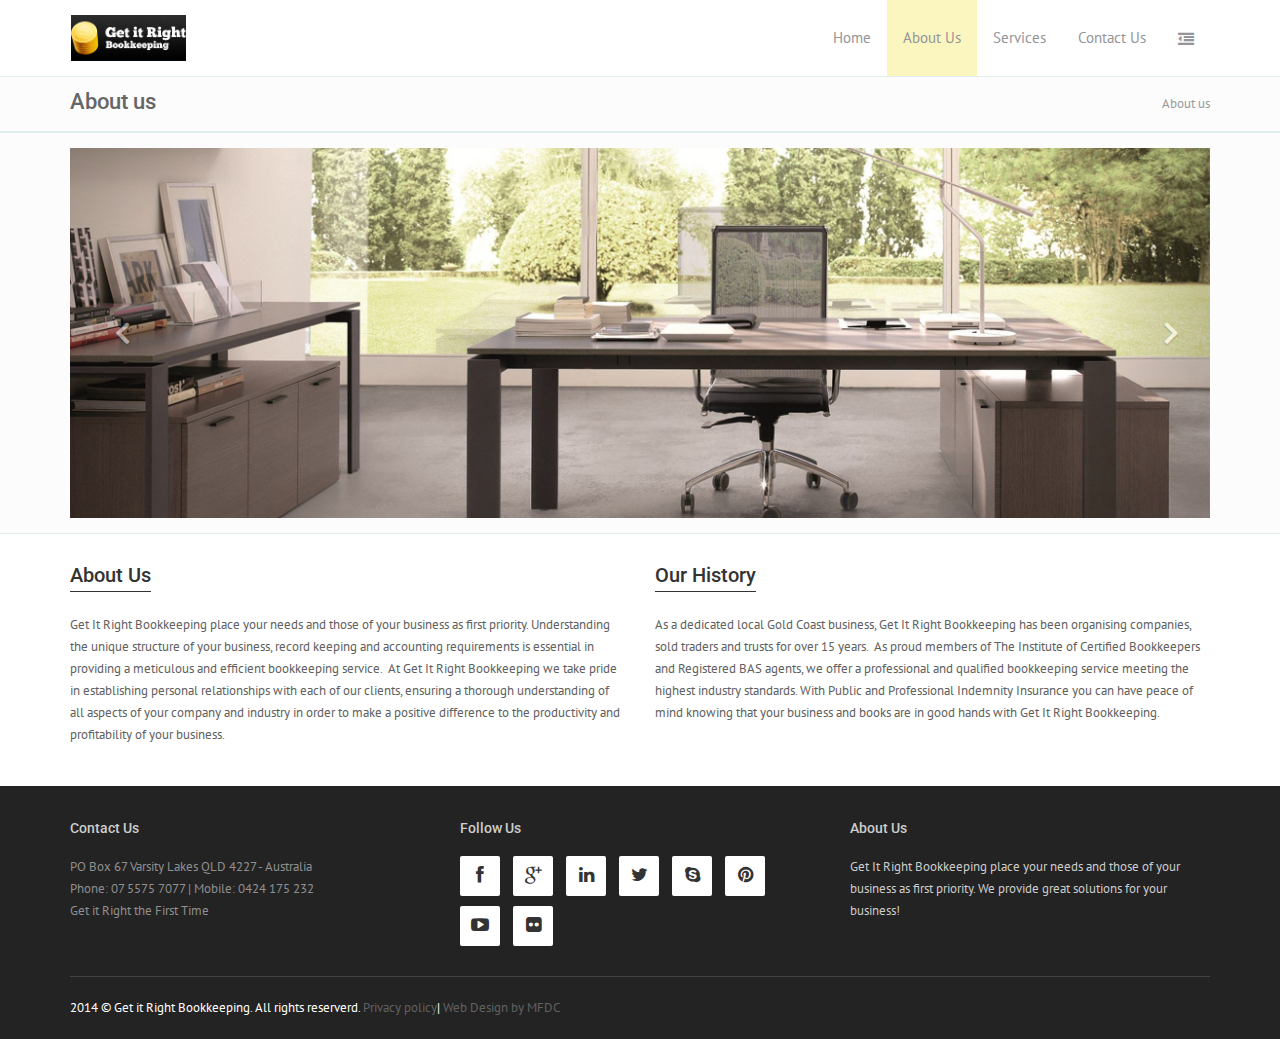
==== commit fec28938: "Injects javascript code of locking the selected css theme" ====
--- a/about2.html
+++ b/about2.html
@@ -252,5 +252,14 @@
 <script type="text/javascript" src="assets/sticky/jquery.sticky.js"></script>
 <script type="text/javascript" src="js/jquery.wp.custom.js"></script>
 <script type="text/javascript" src="js/jquery.wp.switcher.js"></script>
+<script>
+     $(function(){
+        $("body").removeClass(scheme);
+        $("body").addClass("wp-theme-3");
+        checkAsideMenuVisibility();
+        $.cookie('scheme', 'wp-theme-3', { expires:date});
+        scheme = "wp-theme-3";
+    });
+</script>
 </body>
 </html>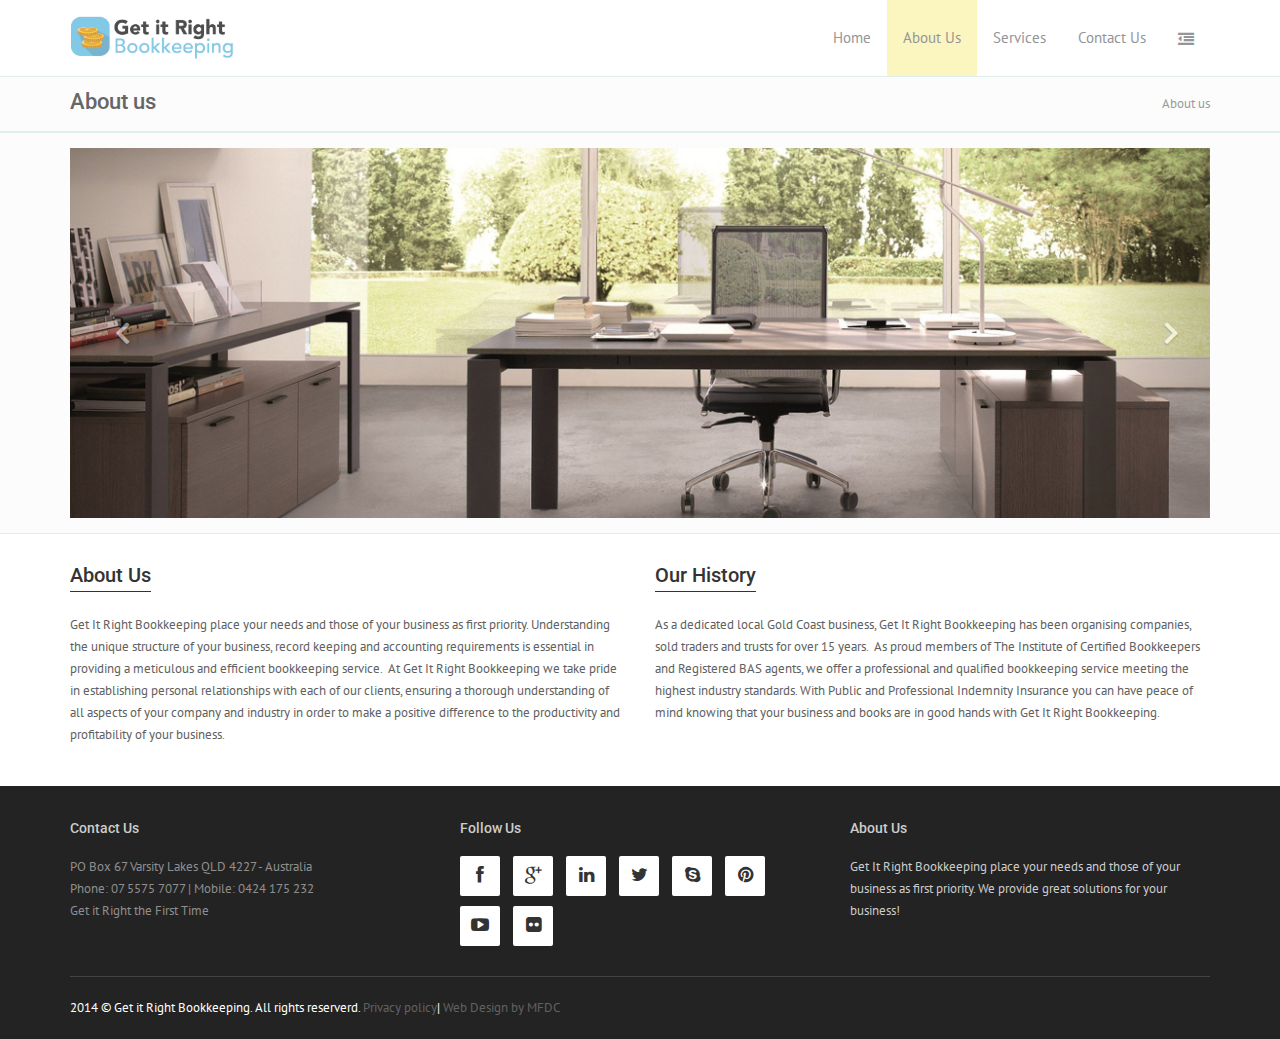
==== commit e7de9816: "Replaces the favicon image" ====
--- a/about2.html
+++ b/about2.html
@@ -2,7 +2,7 @@
 <html>
 <head>
 	<meta charset="utf-8">
-    <title>Boomerang - Multipurpose Template: Welcome</title>
+    <title>Get it Right Bookkeeping: About Us</title>
     <meta name="viewport" content="width=device-width, initial-scale=1.0">
     
      <!-- Required -->
@@ -32,7 +32,7 @@
     
     <h5 class="side-section-title">Social media</h5>
     <div class="social-media">
-        <a href="#"><i class="fa fa-facebook facebook"></i></a>
+        <a href="https://www.facebook.com/getitrightbookkeeping‎"><i class="fa fa-facebook facebook"></i></a>
         <a href="#"><i class="fa fa-google-plus google"></i></a>
         <a href="#"><i class="fa fa-twitter twitter"></i></a>
     </div>
@@ -64,8 +64,8 @@
                     <span class="icon-bar"></span>
                     <span class="icon-bar"></span>
                 </button>
-                <a class="navbar-brand" href="index.html" title="Boomerang | One template. Infinite solutions">
-                    <img src="images/logo.jpg" alt="Boomerang | One template. Infinite solutions">
+                <a class="navbar-brand" href="index.html" title="Get it Right Bookkeeping">
+                    <img src="images/logo.jpg" alt="Get it Right Bookkeeping">
                 </a>
             </div>
             <div class="navbar-collapse collapse">
@@ -191,7 +191,7 @@
             <div class="col-md-4">
                 <div class="col col-social-icons">
                     <h4>Follow us</h4>
-                    <a href="#"><i class="fa fa-facebook"></i></a>
+                    <a href="https://www.facebook.com/getitrightbookkeeping‎"><i class="fa fa-facebook"></i></a>
                     <a href="#"><i class="fa fa-google-plus"></i></a>
                     <a href="#"><i class="fa fa-linkedin"></i></a>
                     <a href="#"><i class="fa fa-twitter"></i></a>
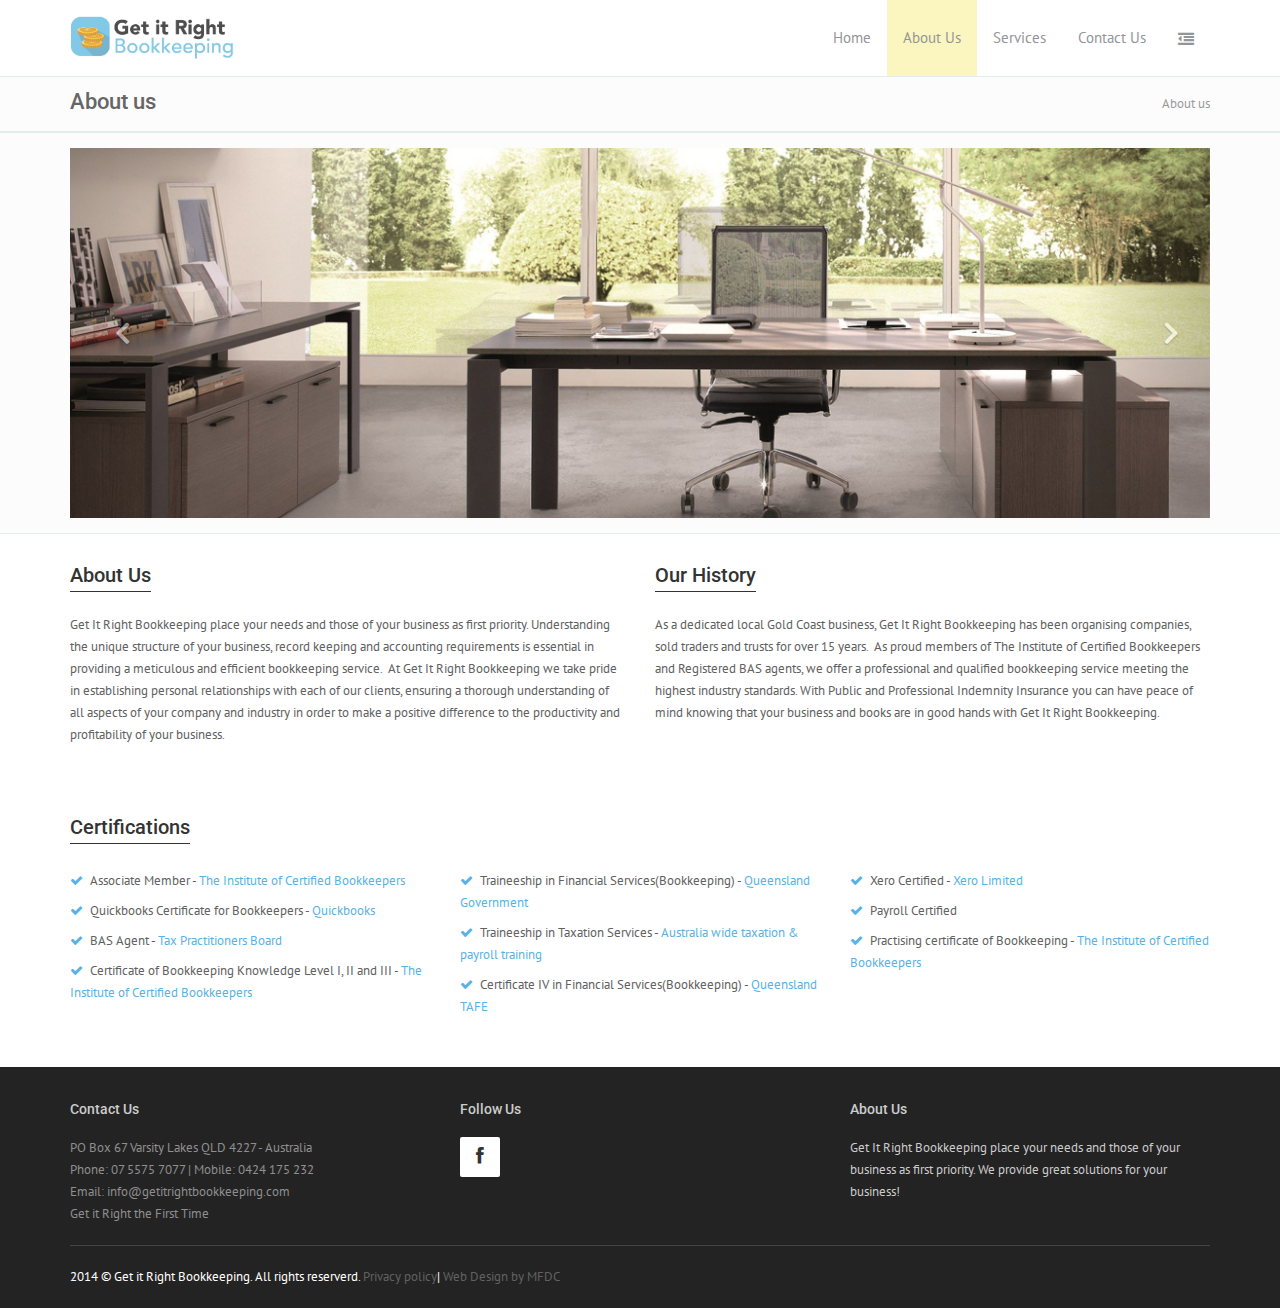
==== commit ca98b2ca: "Several changes based the client's first email feedback Signed-off-by: yujun-wang <wangyujun.bond@gm" ====
--- a/about2.html
+++ b/about2.html
@@ -33,14 +33,15 @@
     <h5 class="side-section-title">Social media</h5>
     <div class="social-media">
         <a href="https://www.facebook.com/getitrightbookkeeping‎"><i class="fa fa-facebook facebook"></i></a>
-        <a href="#"><i class="fa fa-google-plus google"></i></a>
-        <a href="#"><i class="fa fa-twitter twitter"></i></a>
     </div>
     
     <h5 class="side-section-title">Contact information</h5>
     <div class="contact-info">
         <h5>Address</h5>
         <p>PO Box 67 Varsity Lakes QLD 4227 - Australia</p>
+
+        <h5>Email</h5>
+        <p>info@getitrightbookkeeping.com</p>
         
         <h5>Phone</h5>
         <p>07 5575 7077</p>
@@ -75,9 +76,7 @@
                     </li>
                     <li class="dropdown  active">
                         <a href="about2.html" class="dropdown-toggle" data-hover="dropdown" data-close-others="true">About Us</a>
-                        <ul class="dropdown-menu">
-                            <li><a href="work6.html">Certifications</a></li>
-                        </ul>
+                        
                     </li>
                     <li class="dropdown">
                         <a href="services2.html" class="dropdown-toggle" data-hover="dropdown" data-close-others="true">Services</a>
@@ -88,7 +87,7 @@
                             <li><a href="blog-post4.html">Employer Obligations</a></li>
                             <li><a href="blog-post5.html">Inventory Management</a></li>
                             <li><a href="blog-post6.html">Managing Business Operations</a></li>
-                            <li><a href="blog-post7.html">MYOB and Quickbooks</a></li>
+                            <li><a href="blog-post7.html">MYOB, Quickbooks and Xero</a></li>
                             <li><a href="blog-post8.html">Payroll and PAYG</a></li>
                             <li><a href="blog-post9.html">Superannuation Preparation</a></li>
                         </ul>
@@ -173,7 +172,37 @@
             </div>
         </div>
     </section>
-         
+    <section class="slice bg-3">
+    <div class="w-section inverse">
+        <div class="container">
+            <h3 class="section-title">Certifications</h3>
+            <div class="row">
+                <div class="col-md-4">
+                <ul class="list-check">
+                    <li><i class="fa fa-check"></i> Associate Member - <i>The Institute of Certified Bookkeepers</i></li>
+                    <li><i class="fa fa-check"></i> Quickbooks Certificate for Bookkeepers - <i>Quickbooks</i></li>
+                    <li><i class="fa fa-check"></i> BAS Agent - <i>Tax Practitioners Board</i></li>
+                    <li><i class="fa fa-check"></i> Certificate of Bookkeeping Knowledge Level I, II and III - <i>The Institute of Certified Bookkeepers</i></li>
+                </ul>
+                </div>
+                <div class="col-md-4">
+                <ul class="list-check">
+                    <li><i class="fa fa-check"></i> Traineeship in Financial Services(Bookkeeping) - <i>Queensland Government</i></li>
+                    <li><i class="fa fa-check"></i> Traineeship in Taxation Services - <i>Australia wide taxation & payroll training</i></li>
+                    <li><i class="fa fa-check"></i> Certificate IV in Financial Services(Bookkeeping) - <i>Queensland TAFE</i></li>
+                </ul>
+                </div>
+                <div class="col-md-4">
+                <ul class="list-check">
+                    <li><i class="fa fa-check"></i> Xero Certified - <i>Xero Limited</i></li>
+                    <li><i class="fa fa-check"></i> Payroll Certified</li>
+                    <li><i class="fa fa-check"></i> Practising certificate of Bookkeeping - <i>The Institute of Certified Bookkeepers</i></li>
+                </ul>
+                </div>
+            </div>
+        </div>
+    </div>
+</section>      
     <footer class="footer">
     <div class="container">
         <div class="row">
@@ -181,8 +210,9 @@
                 <div class="col">
                    <h4>Contact us</h4>
                    <ul>
-                        <li>PO Box 67 Varsity Lakes QLD 4227 - Australia</li>
+                       <li>PO Box 67 Varsity Lakes QLD 4227 - Australia</li>
                         <li>Phone: 07 5575 7077 | Mobile: 0424 175 232 </li>
+                        <li>Email: info@getitrightbookkeeping.com</li>
                         <li>Get it Right the First Time</li>
                     </ul>
                  </div>
@@ -192,13 +222,7 @@
                 <div class="col col-social-icons">
                     <h4>Follow us</h4>
                     <a href="https://www.facebook.com/getitrightbookkeeping‎"><i class="fa fa-facebook"></i></a>
-                    <a href="#"><i class="fa fa-google-plus"></i></a>
-                    <a href="#"><i class="fa fa-linkedin"></i></a>
-                    <a href="#"><i class="fa fa-twitter"></i></a>
-                    <a href="#"><i class="fa fa-skype"></i></a>
-                    <a href="#"><i class="fa fa-pinterest"></i></a>
-                    <a href="#"><i class="fa fa-youtube-play"></i></a>
-                    <a href="#"><i class="fa fa-flickr"></i></a>
+                    
                 </div>
             </div>
 
